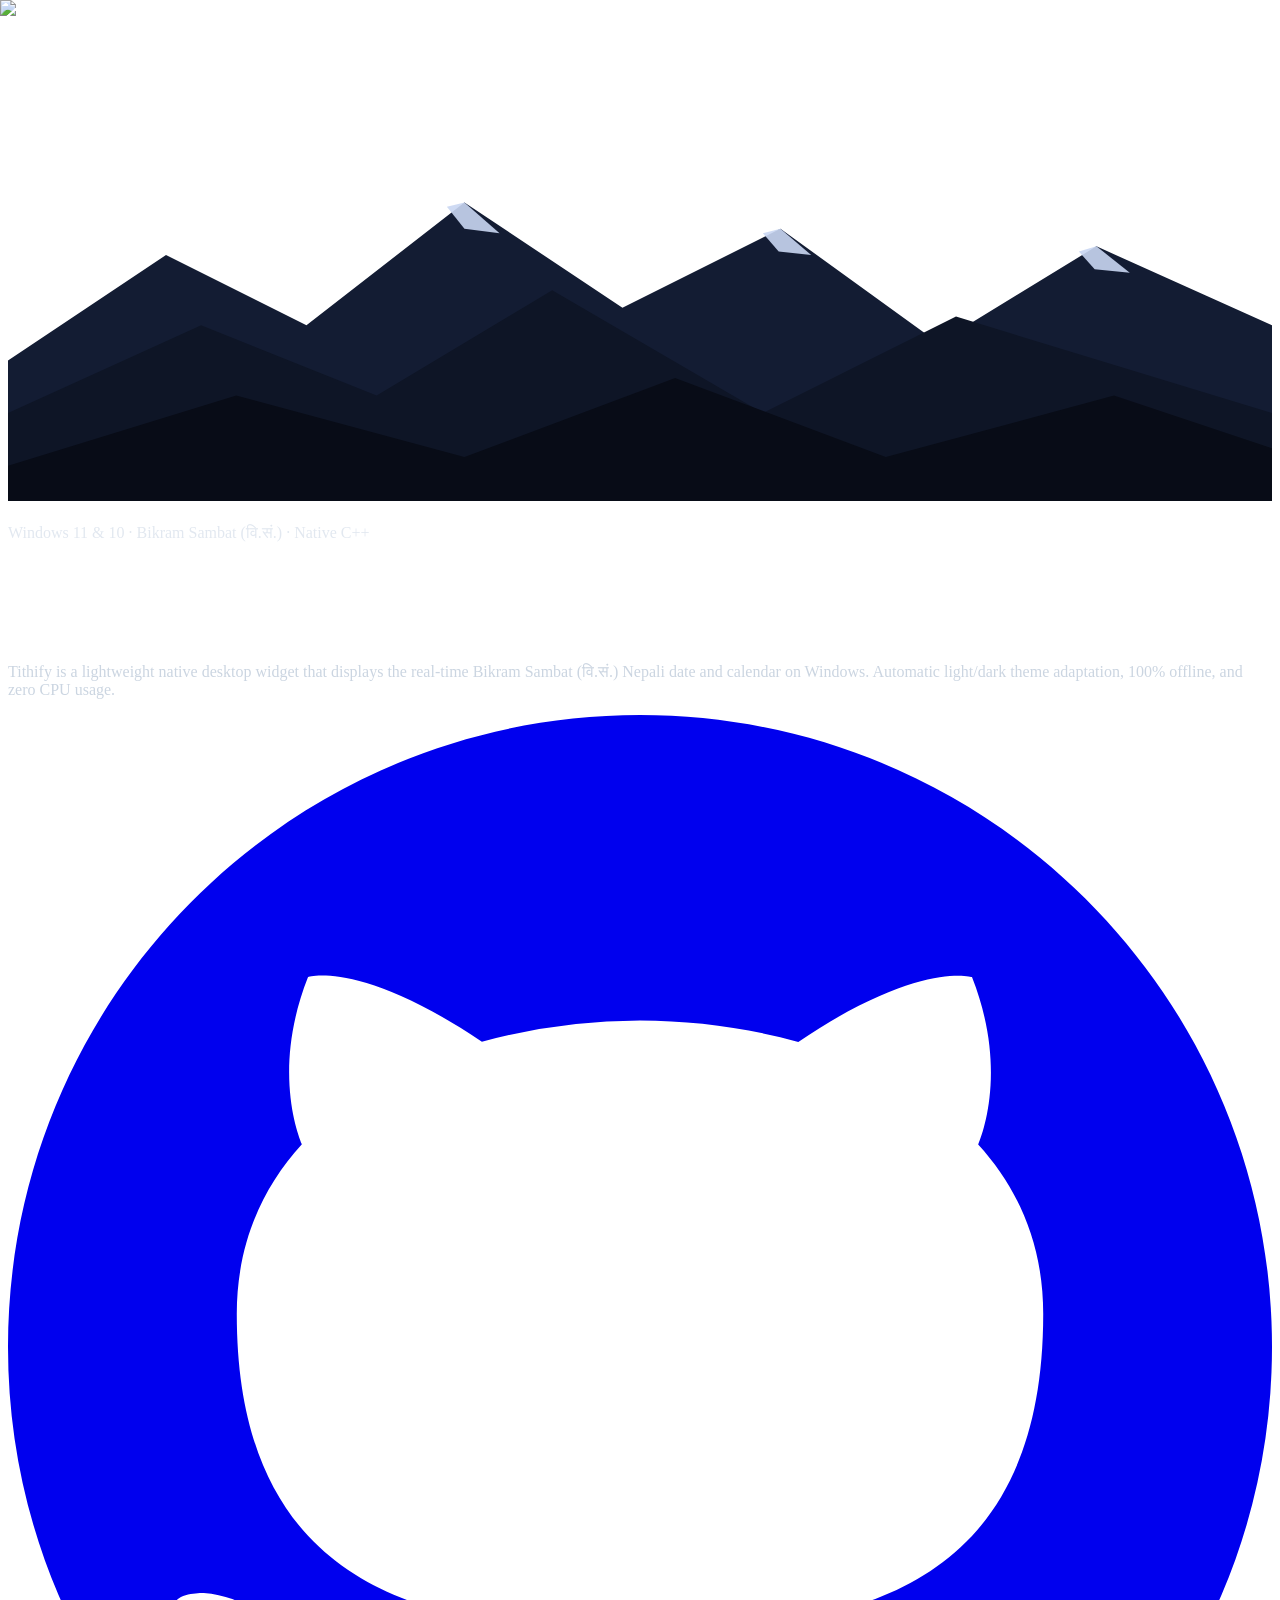
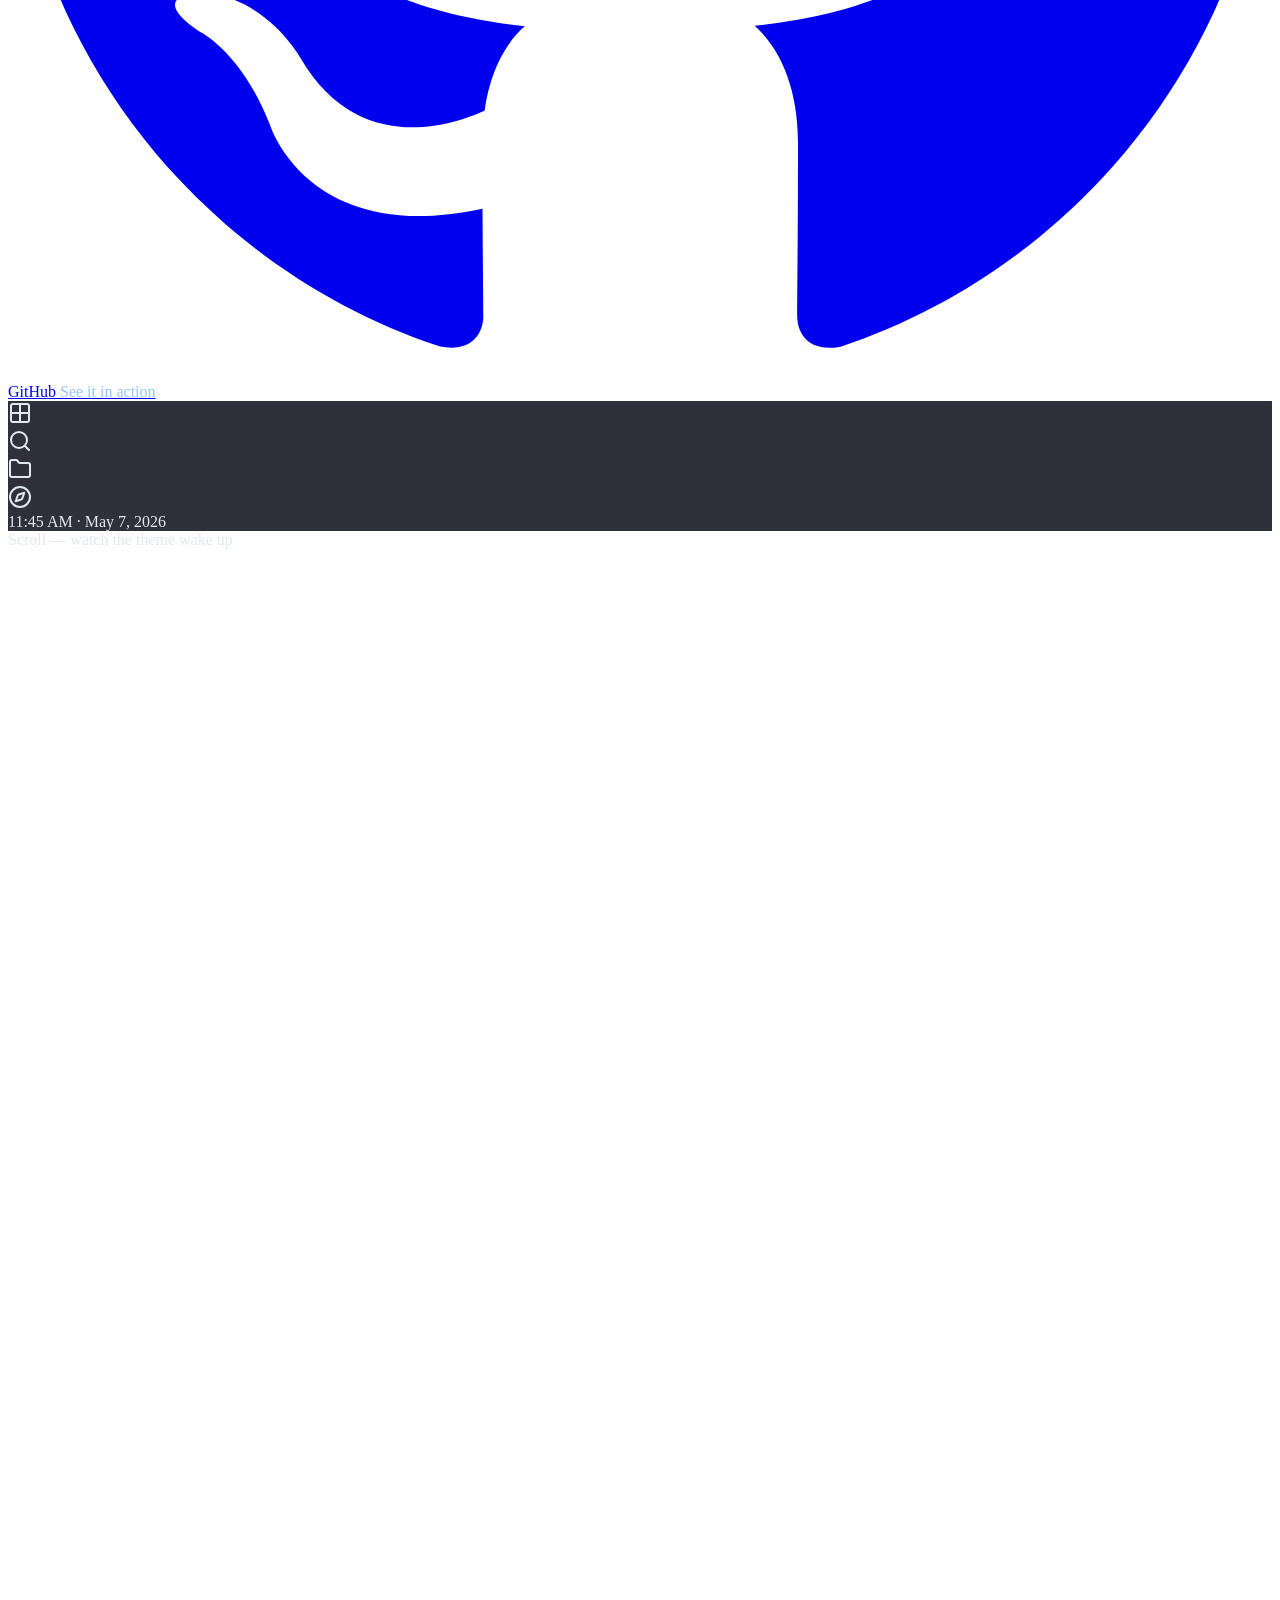
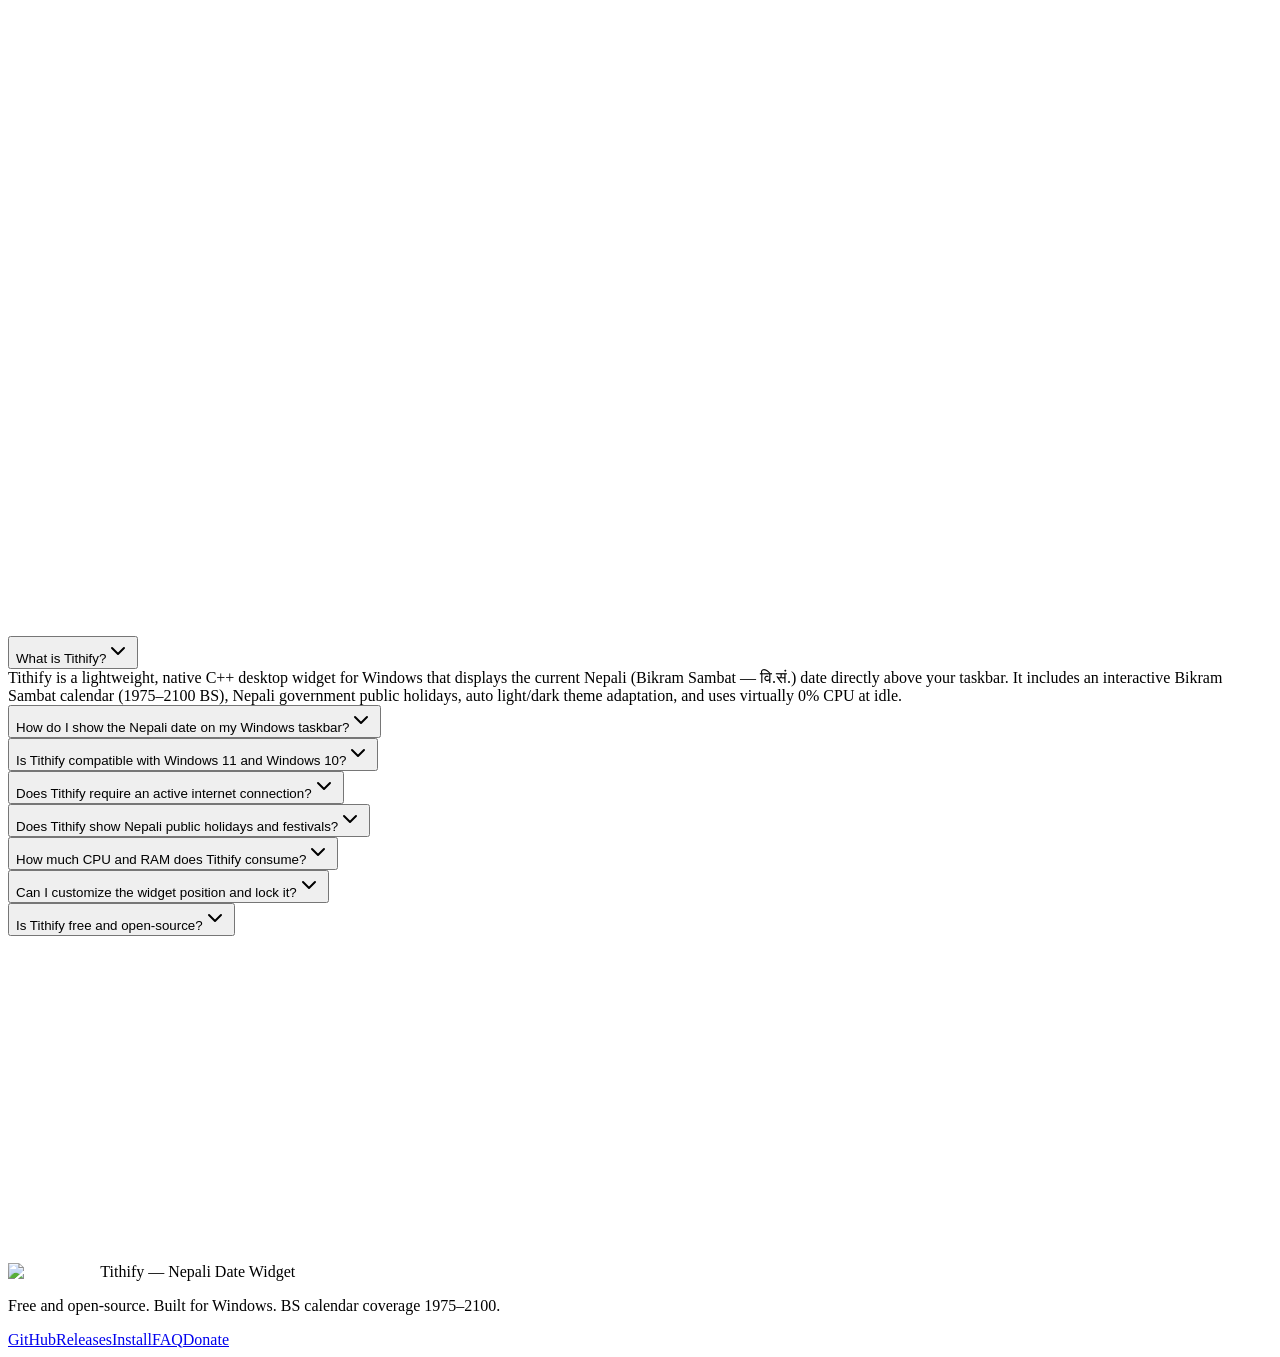
==== tithify-site/out/index.html @ 133d7988 "Updatating website" ====
<!DOCTYPE html><html lang="en" class="__variable_1a977f __variable_37ef13 __variable_3fbcfd"><head><meta charSet="utf-8"/><meta name="viewport" content="width=device-width, initial-scale=1"/><link rel="preload" as="image" href="/logo-mark.png" fetchPriority="high"/><link rel="preload" as="image" href="/widiget_transparent_shot.png" fetchPriority="high"/><link rel="preload" as="image" href="/half%20cutout%20laptop.png" fetchPriority="high"/><link rel="stylesheet" href="/_next/static/css/c7add53137a25c98.css" data-precedence="next"/><link rel="preload" as="script" fetchPriority="low" href="/_next/static/chunks/webpack-e825d395f6b84f39.js"/><script src="/_next/static/chunks/fd9d1056-b11b2651f33aae7f.js" async=""></script><script src="/_next/static/chunks/117-b775efb65cafeb9a.js" async=""></script><script src="/_next/static/chunks/main-app-8ff5cea7860e88d9.js" async=""></script><script src="/_next/static/chunks/717-fe953cce5f8ac66b.js" async=""></script><script src="/_next/static/chunks/app/page-0b151893c38cb5ae.js" async=""></script><script src="/_next/static/chunks/app/layout-9799c3212513b382.js" async=""></script><link rel="preload" href="https://www.googletagmanager.com/gtag/js?id=G-2MZEHM7RY6" as="script"/><link rel="canonical" href="https://tithify.guptaaayush.com.np"/><link rel="icon" type="image/png" sizes="48x48" href="/favicon-48x48.png"/><link rel="icon" type="image/png" sizes="96x96" href="/favicon-96x96.png"/><link rel="icon" type="image/png" sizes="192x192" href="/favicon-192x192.png"/><link rel="shortcut icon" href="/favicon.ico"/><link rel="apple-touch-icon" sizes="180x180" href="/apple-touch-icon.png"/><meta name="google-site-verification" content="zuO06IaEvAbu52FGoqk_2WNOnbSK6NjgOLMxTSZRzFw"/><meta name="theme-color" content="#0b1120"/><title>Tithify — Nepali Date Windows Taskbar Widget | Bikram Sambat Calendar</title><meta name="description" content="Download Tithify, the free, lightweight native Windows taskbar widget for Nepali Date (Bikram Sambat). Live BS calendar (1975–2100), public holidays, light/dark auto-theme, and 0% CPU idle usage."/><meta name="application-name" content="Tithify"/><link rel="author" href="https://github.com/aayushlbef"/><meta name="author" content="Aayush"/><link rel="manifest" href="/manifest.webmanifest" crossorigin="use-credentials"/><meta name="keywords" content="Tithify,Tithify official,Tithify download,Tithify Windows,Tithify app,Tithify widget,Tithify Nepali Date,Tithify calendar,Tithify setup,Tithify github,Nepali date widget,Nepali date Windows taskbar,Bikram Sambat Windows widget,Nepali calendar for PC,Nepali calendar Windows 11,Nepali calendar Windows 10,BS date taskbar widget,Nepali Patro desktop app,Nepali calendar taskbar,Bikram Sambat desktop widget,Nepali date today Windows,Nepali holidays calendar Windows,Hamro Patro Windows alternative,Nepali date converter Windows,Nepali date widget github,वि.सं. पात्रो विन्डोज,नेपाली मिति विजेट"/><meta name="creator" content="Aayush"/><meta name="publisher" content="Tithify"/><meta name="robots" content="index, follow"/><meta name="googlebot" content="index, follow, max-video-preview:-1, max-image-preview:large, max-snippet:-1"/><meta name="category" content="UtilitiesApplication"/><meta name="google-site-verification" content="zuO06IaEvAbu52FGoqk_2WNOnbSK6NjgOLMxTSZRzFw"/><meta name="geo.region" content="NP"/><meta name="geo.placename" content="Nepal"/><meta name="rating" content="General"/><meta name="classification" content="Desktop Utility, Nepali Calendar, Windows Taskbar Widget"/><link rel="canonical" href="https://tithify.guptaaayush.com.np"/><link rel="alternate" hrefLang="en-US" href="https://tithify.guptaaayush.com.np"/><link rel="alternate" hrefLang="ne-NP" href="https://tithify.guptaaayush.com.np"/><meta name="google-site-verification" content="zuO06IaEvAbu52FGoqk_2WNOnbSK6NjgOLMxTSZRzFw"/><meta property="og:title" content="Tithify — Official Site | Nepali Date Windows Taskbar Widget"/><meta property="og:description" content="Native Windows taskbar widget displaying real-time Bikram Sambat Nepali date. Features auto light/dark theme, offline BS calendar 1975–2100, zero CPU usage, and Nepali holidays."/><meta property="og:url" content="https://tithify.guptaaayush.com.np"/><meta property="og:site_name" content="Tithify"/><meta property="og:locale" content="en_US"/><meta property="og:image" content="https://tithify.guptaaayush.com.np/desktop-widget-showcase.png"/><meta property="og:image:width" content="1200"/><meta property="og:image:height" content="630"/><meta property="og:image:alt" content="Tithify Nepali Date desktop widget showcase on Windows taskbar"/><meta property="og:image" content="https://tithify.guptaaayush.com.np/widiget_transparent_shot.png"/><meta property="og:image:width" content="700"/><meta property="og:image:height" content="467"/><meta property="og:image:alt" content="Tithify transparent widget preview"/><meta property="og:locale:alternate" content="ne_NP"/><meta property="og:type" content="website"/><meta name="twitter:card" content="summary_large_image"/><meta name="twitter:creator" content="@aayushlbef"/><meta name="twitter:title" content="Tithify — Nepali Date Windows Taskbar Widget | Bikram Sambat Calendar"/><meta name="twitter:description" content="A lightweight, native Windows widget that shows the Bikram Sambat date above your taskbar. Auto light/dark theme, offline calendar, zero CPU."/><meta name="twitter:image" content="https://tithify.guptaaayush.com.np/desktop-widget-showcase.png"/><link rel="shortcut icon" href="/favicon.ico"/><link rel="icon" href="/favicon-48x48.png" sizes="48x48" type="image/png"/><link rel="icon" href="/favicon-96x96.png" sizes="96x96" type="image/png"/><link rel="icon" href="/favicon-192x192.png" sizes="192x192" type="image/png"/><link rel="icon" href="/favicon.ico" sizes="48x48 32x32 16x16"/><link rel="apple-touch-icon" href="/apple-touch-icon.png" sizes="180x180" type="image/png"/><script type="application/ld+json">[{"@context":"https://schema.org","@type":"SoftwareApplication","name":"Tithify","alternateName":["Tithify Nepali Date Widget","Nepali Date Windows Taskbar Widget","Bikram Sambat Windows Widget","नेपाली मिति विन्डोज विजेट","वि.सं. क्यालेन्डर"],"applicationCategory":"UtilitiesApplication","applicationSubCategory":"Desktop Enhancement","operatingSystem":"Windows 10, Windows 11 (64-bit)","softwareVersion":"3.6.2","fileSize":"6.5MB","downloadUrl":"https://github.com/aayushlbef/Tithify/releases/latest","releaseNotes":"https://github.com/aayushlbef/Tithify/releases","description":"A lightweight, native Windows widget that displays the current Nepali (Bikram Sambat) date above your taskbar. Theme auto-adapt, offline BS calendar 1975–2100, zero CPU idle cost.","offers":{"@type":"Offer","price":"0","priceCurrency":"USD","availability":"https://schema.org/InStock"},"url":"https://tithify.guptaaayush.com.np","screenshot":["https://tithify.guptaaayush.com.np/desktop-widget-showcase.png","https://tithify.guptaaayush.com.np/calendar-window.png","https://tithify.guptaaayush.com.np/widiget_transparent_shot.png"],"featureList":["Live Bikram Sambat (वि.सं.) Nepali Date display directly above Windows taskbar","Windows Light and Dark theme auto-adaptation with zero flicker","Complete Bikram Sambat calendar from BS 1975 to 2100","Nepali government public holidays and cultural festivals indicator","Ultra-efficient resource usage: 0.00% CPU usage at idle and <8MB RAM","100% offline date calculation with zero internet or tracking dependencies","Native C++ Win32 API and GDI+ rendering with crisp DPI scaling"],"aggregateRating":{"@type":"AggregateRating","ratingValue":"4.9","ratingCount":"128","bestRating":"5","worstRating":"1"},"author":{"@type":"Person","name":"Aayush","url":"https://github.com/aayushlbef"}},{"@context":"https://schema.org","@type":"WebSite","name":"Tithify","alternateName":["Tithify","Tithify Official","Tithify App","Tithify Widget","tithify.guptaaayush.com.np"],"url":"https://tithify.guptaaayush.com.np","inLanguage":["en-US","ne-NP"],"description":"Official website for Tithify — Nepali Date Windows Taskbar Widget & Bikram Sambat Calendar.","publisher":{"@type":"Person","name":"Aayush","url":"https://github.com/aayushlbef"}},{"@context":"https://schema.org","@type":"FAQPage","mainEntity":[{"@type":"Question","name":"What is Tithify?","acceptedAnswer":{"@type":"Answer","text":"Tithify is a lightweight, native C++ desktop widget for Windows that displays the current Nepali (Bikram Sambat — वि.सं.) date directly above your taskbar. It includes an interactive Bikram Sambat calendar (1975–2100 BS), Nepali government public holidays, auto light/dark theme adaptation, and uses virtually 0% CPU at idle."}},{"@type":"Question","name":"How do I show the Nepali date on my Windows taskbar?","acceptedAnswer":{"@type":"Answer","text":"Simply install Tithify using the one-line PowerShell command (`irm https://raw.githubusercontent.com/aayushlbef/Tithify/main/install.ps1 | iex`) or download the standard Windows installer. Once launched, Tithify floats unobtrusively above your taskbar, showing the live Bikram Sambat (वि.सं.) date."}},{"@type":"Question","name":"Is Tithify compatible with Windows 11 and Windows 10?","acceptedAnswer":{"@type":"Answer","text":"Yes! Tithify is fully tested and optimized for both Windows 11 and Windows 10 (64-bit). It includes native DPI awareness for crystal-clear text rendering across 1080p, 1440p, and 4K high-resolution monitors."}},{"@type":"Question","name":"Does Tithify require an active internet connection?","acceptedAnswer":{"@type":"Answer","text":"No. The entire Bikram Sambat date conversion engine (covering years 1975 to 2100 BS) is embedded natively in the C++ binary. It works 100% offline with zero network requests or background tracking."}},{"@type":"Question","name":"Does Tithify show Nepali public holidays and festivals?","acceptedAnswer":{"@type":"Answer","text":"Yes. Clicking the widget opens an interactive Bikram Sambat calendar that highlights Saturdays, government public holidays, and cultural festivals like Dashain, Tihar, Chhath, and Lhosar with dual English and Devanagari details."}},{"@type":"Question","name":"How much CPU and RAM does Tithify consume?","acceptedAnswer":{"@type":"Answer","text":"Virtually zero. Unlike heavy web-based apps or Electron widgets, Tithify is written in pure native C++ with the Win32 API and GDI+. It consumes 0.00% CPU at idle and takes less than 8MB of RAM."}},{"@type":"Question","name":"Can I customize the widget position and lock it?","acceptedAnswer":{"@type":"Answer","text":"Yes. Right-click the widget, select 'Unlock Position', and drag it anywhere above your taskbar or screen edge. Right-click again and choose 'Lock Position' to make it transparent, click-through, and locked in place."}},{"@type":"Question","name":"Is Tithify free and open-source?","acceptedAnswer":{"@type":"Answer","text":"Yes. Tithify is 100% free and open-source under the permissive MIT License. You can review the code, suggest features, or contribute on GitHub."}}]},{"@context":"https://schema.org","@type":"BreadcrumbList","itemListElement":[{"@type":"ListItem","position":1,"name":"Home","item":"https://tithify.guptaaayush.com.np"}]}]</script><script src="/_next/static/chunks/polyfills-42372ed130431b0a.js" noModule=""></script></head><body><main id="top"><header class="fixed top-0 left-0 right-0 z-50 px-6 md:px-10 py-3.5" style="opacity:0;transform:translateY(-60px)"><div class="max-w-7xl mx-auto flex"><div class="w-full flex items-center justify-between rounded-2xl border px-4 py-2 backdrop-blur-xl" style="background-color:rgba(11, 17, 32, 0.65);border-color:rgba(255, 255, 255, 0.12);box-shadow:0 4px 20px -5px rgba(0, 0, 0, 0.3);max-width:62rem"><a href="#top" class="flex items-center gap-2 focus-ring"><img alt="Tithify logo" fetchPriority="high" width="32" height="32" decoding="async" data-nimg="1" class="w-8 h-8" style="color:transparent" src="/logo-mark.png"/><span class="font-display font-bold text-sm tracking-wide" style="color:rgb(255, 255, 255)">Tith<span class="text-crimson font-extrabold">ify</span></span></a><nav class="hidden md:flex items-center gap-7 text-sm font-medium"><a href="#features" class="hover:!text-crimson transition-colors focus-ring" style="color:rgb(203, 213, 225)">Features</a><a href="#preview" class="hover:!text-crimson transition-colors focus-ring" style="color:rgb(203, 213, 225)">Preview</a><a href="#efficiency" class="hover:!text-crimson transition-colors focus-ring" style="color:rgb(203, 213, 225)">Performance</a><a href="#faq" class="hover:!text-crimson transition-colors focus-ring" style="color:rgb(203, 213, 225)">FAQ</a><a href="#donate" class="hover:!text-crimson transition-colors focus-ring" style="color:rgb(203, 213, 225)">Donate</a></nav><a href="#install" class="focus-ring rounded-lg bg-crimson hover:bg-crimson-dark transition-all px-4 py-2 text-sm font-semibold text-white shadow-sm shadow-crimson/30 hover:scale-[1.02] active:scale-[0.98]">Download</a></div></div></header><section class="relative h-[190vh]"><div class="sticky top-0 h-screen w-full overflow-hidden"><div class="absolute inset-0" style="background:linear-gradient(180deg, rgba(6, 9, 18, 1) 0%, rgba(11, 17, 32, 1) 100%)"></div><div class="absolute inset-0" style="opacity:1"><span class="absolute rounded-full bg-white animate-twinkle" style="top:0%;left:0%;width:1px;height:1px;animation-delay:0s"></span><span class="absolute rounded-full bg-white animate-twinkle" style="top:49.16078945611389%;left:25.189040094801385%;width:2.066585906813998px;height:2.066585906813998px;animation-delay:0.6467296624750816s"></span><span class="absolute rounded-full bg-white animate-twinkle" style="top:1.9491889997470935%;left:58.807783626161836%;width:2.786902940404616px;height:2.786902940404616px;animation-delay:2.1372768747187365s"></span><span class="absolute rounded-full bg-white animate-twinkle" style="top:47.40522320837954%;left:73.56472628325719%;width:1.9143386088780971px;height:1.9143386088780971px;animation-delay:1.8852038438817544s"></span><span class="absolute rounded-full bg-white animate-twinkle" style="top:30.08230479012127%;left:28.741215017362265%;width:1.0800255237372767px;height:1.0800255237372767px;animation-delay:1.5251934901334607s"></span><span class="absolute rounded-full bg-white animate-twinkle" style="top:14.484173401451699%;left:26.09374802432285%;width:1.6714665921917913px;height:1.6714665921917913px;animation-delay:1.18045200378765s"></span><span class="absolute rounded-full bg-white animate-twinkle" style="top:44.55165889948148%;left:56.23832024648436%;width:1.7482306951369537px;height:1.7482306951369537px;animation-delay:2.5681693678125157s"></span><span class="absolute rounded-full bg-white animate-twinkle" style="top:30.246985440346634%;left:47.656307632132666%;width:1.5534615700780705px;height:1.5534615700780705px;animation-delay:0.046812211891847255s"></span><span class="absolute rounded-full bg-white animate-twinkle" style="top:14.567905268186223%;left:31.53231746482561%;width:2.183251912974697px;height:2.183251912974697px;animation-delay:1.6409095410112968s"></span><span class="absolute rounded-full bg-white animate-twinkle" style="top:46.7186636644783%;left:48.53443846686787%;width:2.815893460676307px;height:2.815893460676307px;animation-delay:0.7300230095888764s"></span><span class="absolute rounded-full bg-white animate-twinkle" style="top:14.880209527591433%;left:36.71272959094267%;width:1.8550634236489714px;height:1.8550634236489714px;animation-delay:0.890209958266496s"></span><span class="absolute rounded-full bg-white animate-twinkle" style="top:51.58968075336816%;left:25.90100505240116%;width:1.3092816923526698px;height:1.3092816923526698px;animation-delay:0.3360488540292863s"></span><span class="absolute rounded-full bg-white animate-twinkle" style="top:14.455571274529575%;left:10.458985846526048%;width:2.2823661000220454px;height:2.2823661000220454px;animation-delay:2.6458481252993806s"></span><span class="absolute rounded-full bg-white animate-twinkle" style="top:7.812069476985926%;left:89.83444064697323%;width:2.4819660281827964px;height:2.4819660281827964px;animation-delay:2.3450606358474033s"></span><span class="absolute rounded-full bg-white animate-twinkle" style="top:25.61658038532414%;left:24.220283338217996%;width:1.3079945991376007px;height:1.3079945991376007px;animation-delay:1.8763231344573796s"></span><span class="absolute rounded-full bg-white animate-twinkle" style="top:1.370356799297383%;left:59.70769636787736%;width:2.166815038632194px;height:2.166815038632194px;animation-delay:2.316049851036041s"></span><span class="absolute rounded-full bg-white animate-twinkle" style="top:6.506237260655325%;left:22.23173965139722%;width:2.1536037066466633px;height:2.1536037066466633px;animation-delay:2.280270501265477s"></span><span class="absolute rounded-full bg-white animate-twinkle" style="top:17.737220316289495%;left:95.39309861102083%;width:2.7303806693635124px;height:2.7303806693635124px;animation-delay:0.7685962468904108s"></span><span class="absolute rounded-full bg-white animate-twinkle" style="top:27.698936134220276%;left:77.3954733714163%;width:2.1689639454325516px;height:2.1689639454325516px;animation-delay:1.910479072430462s"></span><span class="absolute rounded-full bg-white animate-twinkle" style="top:44.72949030163363%;left:28.40047727459023%;width:2.439238313929309px;height:2.439238313929309px;animation-delay:1.445001171916374s"></span><span class="absolute rounded-full bg-white animate-twinkle" style="top:0.3628312498631203%;left:31.187988802912514%;width:2.979008712016366px;height:2.979008712016366px;animation-delay:0.7736535283920603s"></span><span class="absolute rounded-full bg-white animate-twinkle" style="top:7.426663566693605%;left:76.57259229667943%;width:1.004906246504106px;height:1.004906246504106px;animation-delay:1.9019075902269833s"></span><span class="absolute rounded-full bg-white animate-twinkle" style="top:7.586433868060567%;left:92.1162192871634%;width:1.2913108264110633px;height:1.2913108264110633px;animation-delay:2.170507996328638s"></span><span class="absolute rounded-full bg-white animate-twinkle" style="top:22.747780316408353%;left:8.409146148642321%;width:1.1068593615491409px;height:1.1068593615491409px;animation-delay:1.1020791807568457s"></span><span class="absolute rounded-full bg-white animate-twinkle" style="top:22.089696755974728%;left:50.50772521990439%;width:2.4689263516049778px;height:2.4689263516049778px;animation-delay:1.7121844416669774s"></span><span class="absolute rounded-full bg-white animate-twinkle" style="top:8.398825182703149%;left:97.71583316014585%;width:1.4572797386645107px;height:1.4572797386645107px;animation-delay:2.9777050607517594s"></span><span class="absolute rounded-full bg-white animate-twinkle" style="top:50.786495785323496%;left:84.83536925268709%;width:2.7849530914518255px;height:2.7849530914518255px;animation-delay:0.26463987633178476s"></span><span class="absolute rounded-full bg-white animate-twinkle" style="top:45.477234766294714%;left:40.927936488697014%;width:2.4072693421821896px;height:2.4072693421821896px;animation-delay:0.016497692731718416s"></span><span class="absolute rounded-full bg-white animate-twinkle" style="top:1.3737362353003846%;left:28.4913644016342%;width:1.163522403996467px;height:1.163522403996467px;animation-delay:0.7636279476237178s"></span><span class="absolute rounded-full bg-white animate-twinkle" style="top:1.112522555047235%;left:32.6290024762784%;width:2.3217436290487967px;height:2.3217436290487967px;animation-delay:2.3161916025437677s"></span><span class="absolute rounded-full bg-white animate-twinkle" style="top:48.050195411801724%;left:89.55348722661256%;width:2.7704990694073786px;height:2.7704990694073786px;animation-delay:2.8711363199965945s"></span><span class="absolute rounded-full bg-white animate-twinkle" style="top:19.607590639134287%;left:79.36429326717871%;width:2.4119274158329063px;height:2.4119274158329063px;animation-delay:1.0632078466269377s"></span><span class="absolute rounded-full bg-white animate-twinkle" style="top:38.31586730327217%;left:80.02104890329065%;width:1.4704628699132627px;height:1.4704628699132627px;animation-delay:1.4771474452190887s"></span><span class="absolute rounded-full bg-white animate-twinkle" style="top:45.41302217982775%;left:58.989716240557755%;width:2.4715273904548667px;height:2.4715273904548667px;animation-delay:0.11001718904117297s"></span><span class="absolute rounded-full bg-white animate-twinkle" style="top:19.690119236347527%;left:20.47831355157541%;width:1.648380620050375px;height:1.648380620050375px;animation-delay:0.9808157487677818s"></span><span class="absolute rounded-full bg-white animate-twinkle" style="top:38.616053549285425%;left:43.73926283842593%;width:2.577866688297945px;height:2.577866688297945px;animation-delay:0.512538053219032s"></span><span class="absolute rounded-full bg-white animate-twinkle" style="top:44.35692248913256%;left:59.542069802955666%;width:1.2485607850976521px;height:1.2485607850976521px;animation-delay:1.3555919219152202s"></span><span class="absolute rounded-full bg-white animate-twinkle" style="top:35.44716096356353%;left:21.427639842841018%;width:1.0799423184816987px;height:1.0799423184816987px;animation-delay:0.3425077474396687s"></span><span class="absolute rounded-full bg-white animate-twinkle" style="top:52.27916988233119%;left:74.360960996637%;width:2.2004633002761693px;height:2.2004633002761693px;animation-delay:1.9152896366285859s"></span><span class="absolute rounded-full bg-white animate-twinkle" style="top:14.866388147397629%;left:17.402378482893255%;width:1.5027192888919672px;height:1.5027192888919672px;animation-delay:1.5456171654222999s"></span><span class="absolute rounded-full bg-white animate-twinkle" style="top:41.14944093221311%;left:12.057534066207154%;width:2.5057272241951978px;height:2.5057272241951978px;animation-delay:0.42426547962531913s"></span><span class="absolute rounded-full bg-white animate-twinkle" style="top:26.097772105222248%;left:98.94055869694114%;width:1.6195812894657138px;height:1.6195812894657138px;animation-delay:0.9357454395594687s"></span><span class="absolute rounded-full bg-white animate-twinkle" style="top:32.12722830822713%;left:13.50383650906224%;width:2.157010321467169px;height:2.157010321467169px;animation-delay:0.29269875720456184s"></span><span class="absolute rounded-full bg-white animate-twinkle" style="top:15.185975716458415%;left:0.9784486091120925%;width:2.185197929316928px;height:2.185197929316928px;animation-delay:0.5225678959914148s"></span><span class="absolute rounded-full bg-white animate-twinkle" style="top:41.46560935671005%;left:63.79513870915616%;width:1.8399943775693828px;height:1.8399943775693828px;animation-delay:2.905314387485987s"></span><span class="absolute rounded-full bg-white animate-twinkle" style="top:21.162531718584887%;left:2.381369891190843%;width:1.2521117479072927px;height:1.2521117479072927px;animation-delay:0.1372035731806136s"></span><span class="absolute rounded-full bg-white animate-twinkle" style="top:47.28412908294558%;left:78.82854297404265%;width:2.0911261699893657px;height:2.0911261699893657px;animation-delay:2.2536485126402113s"></span><span class="absolute rounded-full bg-white animate-twinkle" style="top:16.90366150337468%;left:65.89421136504825%;width:2.9111869715598004px;height:2.9111869715598004px;animation-delay:2.1795251060666487s"></span><span class="absolute rounded-full bg-white animate-twinkle" style="top:11.142883762022393%;left:68.98312315770454%;width:1.1265984737619874px;height:1.1265984737619874px;animation-delay:1.5672160207141133s"></span><span class="absolute rounded-full bg-white animate-twinkle" style="top:49.01333479051573%;left:87.0912057890564%;width:2.1463389108794217px;height:2.1463389108794217px;animation-delay:1.0804020185005356s"></span><span class="absolute rounded-full bg-white animate-twinkle" style="top:14.849490238952967%;left:46.63740221003536%;width:2.1814169736298936px;height:2.1814169736298936px;animation-delay:1.9718104224093622s"></span><span class="absolute rounded-full bg-white animate-twinkle" style="top:33.85150985024211%;left:93.35045686342482%;width:1.716827261776416px;height:1.716827261776416px;animation-delay:0.17884062061966688s"></span><span class="absolute rounded-full bg-white animate-twinkle" style="top:13.127420661259919%;left:98.06724638319793%;width:1.5018325261189602px;height:1.5018325261189602px;animation-delay:2.346485632266422s"></span><span class="absolute rounded-full bg-white animate-twinkle" style="top:47.463278791742596%;left:99.96135903811592%;width:2.21646893209072px;height:2.21646893209072px;animation-delay:0.8060871704456076s"></span><span class="absolute rounded-full bg-white animate-twinkle" style="top:40.332439471144426%;left:20.24864814511602%;width:2.0704424226714764px;height:2.0704424226714764px;animation-delay:2.6721171920089546s"></span><span class="absolute rounded-full bg-white animate-twinkle" style="top:12.269446526142929%;left:49.37590116314823%;width:2.5962882472122146px;height:2.5962882472122146px;animation-delay:1.281477687847655s"></span><span class="absolute rounded-full bg-white animate-twinkle" style="top:24.186026924535327%;left:94.87015480572154%;width:2.1064753196333186px;height:2.1064753196333186px;animation-delay:2.5767201180933625s"></span><span class="absolute rounded-full bg-white animate-twinkle" style="top:5.065842746962517%;left:21.53409378752258%;width:2.340336897290399px;height:2.340336897290399px;animation-delay:2.371394136579511s"></span><span class="absolute rounded-full bg-white animate-twinkle" style="top:22.920592437676532%;left:9.425402907436364%;width:2.94559458727781px;height:2.94559458727781px;animation-delay:1.5221226350240613s"></span><span class="absolute rounded-full bg-white animate-twinkle" style="top:32.438752180510164%;left:71.89103492892173%;width:1.3099763616864948px;height:1.3099763616864948px;animation-delay:2.3051911119866872s"></span></div><div class="absolute right-[12%] md:right-[18%]" style="top:40px"><div class="absolute w-16 h-16 md:w-24 md:h-24 rounded-full bg-[#f4f1ea] shadow-[0_0_70px_18px_rgba(244,241,234,0.35)]" style="opacity:1"><div class="absolute top-2 left-3 w-4 h-4 rounded-full bg-black/10"></div><div class="absolute bottom-3 right-4 w-3 h-3 rounded-full bg-black/10"></div></div><div class="absolute w-16 h-16 md:w-24 md:h-24 rounded-full bg-gradient-to-br from-amber-200 to-orange-300 shadow-[0_0_90px_28px_rgba(251,191,36,0.45)]" style="opacity:0"></div></div><svg viewBox="0 0 1440 500" preserveAspectRatio="none" class="absolute bottom-[9vh] left-0 w-full h-[46vh] md:h-[52vh]"><path d="M0 340 L180 220 L340 300 L520 160 L700 280 L880 190 L1060 320 L1240 210 L1440 300 L1440 500 L0 500 Z" fill="rgba(19, 28, 51, 1)"></path><path d="M0 400 L220 300 L420 380 L620 260 L860 400 L1080 290 L1440 400 L1440 500 L0 500 Z" fill="rgba(14, 21, 38, 1)"></path><path d="M0 460 L260 380 L520 450 L760 360 L1000 450 L1260 380 L1440 440 L1440 500 L0 500 Z" fill="rgba(8, 12, 23, 1)"></path><path d="M500 165 L520 160 L560 195 L520 190 Z" opacity="0.9" fill="rgba(201, 214, 242, 1)"></path><path d="M860 195 L880 190 L915 220 L878 216 Z" opacity="0.9" fill="rgba(201, 214, 242, 1)"></path><path d="M1220 216 L1240 210 L1278 240 L1238 236 Z" opacity="0.9" fill="rgba(201, 214, 242, 1)"></path></svg><div class="absolute inset-0 pointer-events-none" style="opacity:0"><span class="absolute top-[18%] left-[8%] text-2xl animate-drift">🍃</span><span class="absolute top-[30%] left-[85%] text-xl animate-drift" style="animation-delay:1.5s">🍃</span></div><div class="relative z-10 h-full max-w-7xl mx-auto px-6 md:px-10 flex flex-col justify-center pb-[22vh] pt-12"><div class="hidden [@media(min-height:700px)]:inline-flex w-fit items-center gap-2 rounded-full border px-4 py-1.5 text-sm font-medium mb-8" style="background-color:rgba(255, 255, 255, 0.06);border-color:rgba(255, 255, 255, 0.12);color:rgba(226, 232, 240, 1)"><span class="w-2 h-2 rounded-full" style="background-color:rgba(220, 38, 38, 1)"></span>Windows 11 &amp; 10 · Bikram Sambat (वि.सं.) · Native C++</div><div class="max-w-2xl"><h1 class="font-display text-5xl sm:text-6xl md:text-7xl font-extrabold leading-[1.02] tracking-tight" style="color:rgba(255, 255, 255, 1)">Tithify —<!-- --> <br class="hidden sm:inline"/><span class="bg-gradient-to-r from-crimson via-rose-500 to-sapphire bg-clip-text text-transparent">Nepali Date Widget</span><br/><span class="text-3xl sm:text-4xl md:text-5xl font-bold opacity-90 block mt-2 text-slate-400">Above Your Taskbar</span></h1><p class="mt-6 text-lg md:text-xl leading-relaxed max-w-lg" style="color:rgba(203, 213, 225, 1)">Tithify is a lightweight native desktop widget that displays the real-time Bikram Sambat (वि.सं.) Nepali date and calendar on Windows. Automatic light/dark theme adaptation, 100% offline, and zero CPU usage.</p><div class="mt-9 flex flex-wrap items-center gap-6"><a href="https://github.com/aayushlbef/Tithify" target="_blank" rel="noopener noreferrer" class="focus-ring group inline-flex items-center gap-2 rounded-xl bg-[#24292e] hover:bg-[#2d333b] border border-crimson hover:border-crimson-dark px-6 py-3.5 font-display font-semibold text-white shadow-[0_0_24px_rgba(36,41,46,0.6)] transition-all hover:scale-[1.03] active:scale-[0.98]"><svg class="w-5 h-5" viewBox="0 0 24 24" fill="currentColor" aria-hidden="true"><path d="M12 0C5.37 0 0 5.373 0 12c0 5.303 3.438 9.8 8.205 11.385.6.113.82-.258.82-.577 0-.285-.01-1.04-.015-2.04-3.338.724-4.042-1.61-4.042-1.61-.546-1.387-1.333-1.756-1.333-1.756-1.089-.745.083-.729.083-.729 1.205.084 1.839 1.237 1.839 1.237 1.07 1.834 2.807 1.304 3.492.997.107-.775.418-1.305.762-1.604-2.665-.305-5.467-1.334-5.467-5.931 0-1.311.469-2.381 1.236-3.221-.124-.303-.535-1.524.117-3.176 0 0 1.008-.322 3.301 1.23A11.509 11.509 0 0 1 12 5.803c1.02.005 2.047.138 3.006.404 2.291-1.552 3.297-1.23 3.297-1.23.653 1.653.242 2.874.118 3.176.77.84 1.235 1.911 1.235 3.221 0 4.609-2.807 5.624-5.479 5.921.43.372.823 1.102.823 2.222 0 1.606-.015 2.898-.015 3.293 0 .322.216.694.825.576C20.565 21.796 24 17.3 24 12c0-6.627-5.373-12-12-12z"></path></svg>GitHub</a><a href="#preview" class="focus-ring inline-flex items-center gap-2 font-medium underline-offset-4 hover:underline"><span class="inline-flex items-center gap-2" style="color:rgba(147, 197, 253, 1)"><span class="inline-flex items-center justify-center w-6 h-6 rounded-full border border-current"><span class="w-0 h-0 border-y-[5px] border-y-transparent border-l-[7px] border-l-current ml-0.5"></span></span> See it in action</span></a></div></div></div><div class="absolute bottom-0 left-0 right-0 grid h-[9vh] grid-cols-[minmax(0,1fr)_auto_minmax(0,1fr)] items-center border-t px-6 backdrop-blur-xl md:px-10" style="background-color:rgba(10, 14, 26, 0.85);border-color:rgba(255, 255, 255, 0.08)"><div class="flex min-w-0 items-center"><div class="relative h-[4vh] w-full max-w-[11rem] overflow-hidden"><img alt="Tithify Nepali Date widget preview" fetchPriority="high" decoding="async" data-nimg="fill" class="object-cover object-center" style="position:absolute;height:100%;width:100%;left:0;top:0;right:0;bottom:0;color:transparent" src="/widiget_transparent_shot.png"/></div></div><div class="flex items-center justify-center gap-5"><div class="w-4 h-4 flex items-center justify-center opacity-90" style="color:rgba(226, 232, 240, 1)"><svg xmlns="http://www.w3.org/2000/svg" width="24" height="24" viewBox="0 0 24 24" fill="none" stroke="currentColor" stroke-width="2" stroke-linecap="round" stroke-linejoin="round" class="lucide lucide-grid2x2 w-4 h-4"><rect width="18" height="18" x="3" y="3" rx="2"></rect><path d="M3 12h18"></path><path d="M12 3v18"></path></svg></div><div class="w-4 h-4 flex items-center justify-center opacity-90" style="color:rgba(226, 232, 240, 1)"><svg xmlns="http://www.w3.org/2000/svg" width="24" height="24" viewBox="0 0 24 24" fill="none" stroke="currentColor" stroke-width="2" stroke-linecap="round" stroke-linejoin="round" class="lucide lucide-search w-4 h-4"><circle cx="11" cy="11" r="8"></circle><path d="m21 21-4.3-4.3"></path></svg></div><div class="w-4 h-4 flex items-center justify-center opacity-90" style="color:rgba(226, 232, 240, 1)"><svg xmlns="http://www.w3.org/2000/svg" width="24" height="24" viewBox="0 0 24 24" fill="none" stroke="currentColor" stroke-width="2" stroke-linecap="round" stroke-linejoin="round" class="lucide lucide-folder w-4 h-4"><path d="M20 20a2 2 0 0 0 2-2V8a2 2 0 0 0-2-2h-7.9a2 2 0 0 1-1.69-.9L9.6 3.9A2 2 0 0 0 7.93 3H4a2 2 0 0 0-2 2v13a2 2 0 0 0 2 2Z"></path></svg></div><div class="w-4 h-4 flex items-center justify-center opacity-90" style="color:rgba(226, 232, 240, 1)"><svg xmlns="http://www.w3.org/2000/svg" width="24" height="24" viewBox="0 0 24 24" fill="none" stroke="currentColor" stroke-width="2" stroke-linecap="round" stroke-linejoin="round" class="lucide lucide-compass w-4 h-4"><path d="m16.24 7.76-1.804 5.411a2 2 0 0 1-1.265 1.265L7.76 16.24l1.804-5.411a2 2 0 0 1 1.265-1.265z"></path><circle cx="12" cy="12" r="10"></circle></svg></div></div><div class="justify-self-end text-xs font-medium tabular-nums md:text-sm" style="color:rgba(226, 232, 240, 1)">11:45 AM · May 7, 2026</div></div><div class="absolute bottom-[10.5vh] left-1/2 -translate-x-1/2 z-20 md:block hidden"><div class="text-[11px] tracking-[0.2em] uppercase opacity-60" style="color:rgba(226, 232, 240, 1)">Scroll — watch the theme wake up</div></div></div></section><!--$--><section id="features" class="relative bg-gradient-to-b from-[#eaf4ff] via-[#f4f8ff] to-white pt-16 pb-20 md:pt-20 md:pb-28"><div class="max-w-7xl mx-auto px-6 md:px-10"><div class="max-w-xl mb-10 md:mb-12" style="opacity:0;transform:translateY(16px)"><span class="text-sm font-semibold tracking-[0.18em] uppercase text-sapphire-600">Built to disappear</span><h2 class="mt-3 md:mt-4 font-display text-4xl md:text-5xl font-extrabold text-slate-900 tracking-tight">Every detail, considered.</h2><p class="mt-3 md:mt-4 text-lg text-slate-600 leading-relaxed">The widget does one job — showing your date — and does it so quietly you&#x27;ll forget it&#x27;s software at all.</p></div><div class="grid grid-cols-1 sm:grid-cols-2 lg:grid-cols-4 gap-5"><div class="group rounded-2xl bg-white/95 backdrop-blur-sm border border-blue-100/80 p-6 shadow-[0_4px_24px_-4px_rgba(37,99,235,0.06)] hover:shadow-xl hover:border-sapphire-300 hover:bg-white transition-all" style="opacity:0;transform:translateY(26px)"><div class="w-11 h-11 rounded-xl bg-sapphire-50 flex items-center justify-center text-sapphire-600 group-hover:bg-crimson-50 group-hover:text-crimson-600 transition-all group-hover:scale-105"><svg xmlns="http://www.w3.org/2000/svg" width="24" height="24" viewBox="0 0 24 24" fill="none" stroke="currentColor" stroke-width="2" stroke-linecap="round" stroke-linejoin="round" class="lucide lucide-sun-moon w-5 h-5"><path d="M12 8a2.83 2.83 0 0 0 4 4 4 4 0 1 1-4-4"></path><path d="M12 2v2"></path><path d="M12 20v2"></path><path d="m4.9 4.9 1.4 1.4"></path><path d="m17.7 17.7 1.4 1.4"></path><path d="M2 12h2"></path><path d="M20 12h2"></path><path d="m6.3 17.7-1.4 1.4"></path><path d="m19.1 4.9-1.4 1.4"></path></svg></div><h3 class="mt-4 font-display font-bold text-slate-900">Theme auto-adapt</h3><p class="mt-2 text-sm text-slate-600 leading-relaxed">Detects Windows Light or Dark mode and shifts its colors instantly — no restart, no flicker.</p></div><div class="group rounded-2xl bg-white/95 backdrop-blur-sm border border-blue-100/80 p-6 shadow-[0_4px_24px_-4px_rgba(37,99,235,0.06)] hover:shadow-xl hover:border-sapphire-300 hover:bg-white transition-all" style="opacity:0;transform:translateY(26px)"><div class="w-11 h-11 rounded-xl bg-sapphire-50 flex items-center justify-center text-sapphire-600 group-hover:bg-crimson-50 group-hover:text-crimson-600 transition-all group-hover:scale-105"><svg xmlns="http://www.w3.org/2000/svg" width="24" height="24" viewBox="0 0 24 24" fill="none" stroke="currentColor" stroke-width="2" stroke-linecap="round" stroke-linejoin="round" class="lucide lucide-refresh-cw w-5 h-5"><path d="M3 12a9 9 0 0 1 9-9 9.75 9.75 0 0 1 6.74 2.74L21 8"></path><path d="M21 3v5h-5"></path><path d="M21 12a9 9 0 0 1-9 9 9.75 9.75 0 0 1-6.74-2.74L3 16"></path><path d="M8 16H3v5"></path></svg></div><h3 class="mt-4 font-display font-bold text-slate-900">Auto-updates</h3><p class="mt-2 text-sm text-slate-600 leading-relaxed">A background thread checks GitHub Releases quietly and tells you when something new lands.</p></div><div class="group rounded-2xl bg-white/95 backdrop-blur-sm border border-blue-100/80 p-6 shadow-[0_4px_24px_-4px_rgba(37,99,235,0.06)] hover:shadow-xl hover:border-sapphire-300 hover:bg-white transition-all" style="opacity:0;transform:translateY(26px)"><div class="w-11 h-11 rounded-xl bg-sapphire-50 flex items-center justify-center text-sapphire-600 group-hover:bg-crimson-50 group-hover:text-crimson-600 transition-all group-hover:scale-105"><svg xmlns="http://www.w3.org/2000/svg" width="24" height="24" viewBox="0 0 24 24" fill="none" stroke="currentColor" stroke-width="2" stroke-linecap="round" stroke-linejoin="round" class="lucide lucide-layout-panel-left w-5 h-5"><rect width="7" height="18" x="3" y="3" rx="1"></rect><rect width="7" height="7" x="14" y="3" rx="1"></rect><rect width="7" height="7" x="14" y="14" rx="1"></rect></svg></div><h3 class="mt-4 font-display font-bold text-slate-900">Customizable layout</h3><p class="mt-2 text-sm text-slate-600 leading-relaxed">Toggle the day-of-week badge beside the flag straight from the context menu.</p></div><div class="group rounded-2xl bg-white/95 backdrop-blur-sm border border-blue-100/80 p-6 shadow-[0_4px_24px_-4px_rgba(37,99,235,0.06)] hover:shadow-xl hover:border-sapphire-300 hover:bg-white transition-all" style="opacity:0;transform:translateY(26px)"><div class="w-11 h-11 rounded-xl bg-sapphire-50 flex items-center justify-center text-sapphire-600 group-hover:bg-crimson-50 group-hover:text-crimson-600 transition-all group-hover:scale-105"><svg xmlns="http://www.w3.org/2000/svg" width="24" height="24" viewBox="0 0 24 24" fill="none" stroke="currentColor" stroke-width="2" stroke-linecap="round" stroke-linejoin="round" class="lucide lucide-sparkles w-5 h-5"><path d="M9.937 15.5A2 2 0 0 0 8.5 14.063l-6.135-1.582a.5.5 0 0 1 0-.962L8.5 9.936A2 2 0 0 0 9.937 8.5l1.582-6.135a.5.5 0 0 1 .963 0L14.063 8.5A2 2 0 0 0 15.5 9.937l6.135 1.581a.5.5 0 0 1 0 .964L15.5 14.063a2 2 0 0 0-1.437 1.437l-1.582 6.135a.5.5 0 0 1-.963 0z"></path><path d="M20 3v4"></path><path d="M22 5h-4"></path><path d="M4 17v2"></path><path d="M5 18H3"></path></svg></div><h3 class="mt-4 font-display font-bold text-slate-900">Zero-distraction design</h3><p class="mt-2 text-sm text-slate-600 leading-relaxed">Frameless, borderless, truly transparent — rendered with per-pixel alpha blending.</p></div><div class="group rounded-2xl bg-white/95 backdrop-blur-sm border border-blue-100/80 p-6 shadow-[0_4px_24px_-4px_rgba(37,99,235,0.06)] hover:shadow-xl hover:border-sapphire-300 hover:bg-white transition-all" style="opacity:0;transform:translateY(26px)"><div class="w-11 h-11 rounded-xl bg-sapphire-50 flex items-center justify-center text-sapphire-600 group-hover:bg-crimson-50 group-hover:text-crimson-600 transition-all group-hover:scale-105"><svg xmlns="http://www.w3.org/2000/svg" width="24" height="24" viewBox="0 0 24 24" fill="none" stroke="currentColor" stroke-width="2" stroke-linecap="round" stroke-linejoin="round" class="lucide lucide-eye-off w-5 h-5"><path d="M9.88 9.88a3 3 0 1 0 4.24 4.24"></path><path d="M10.73 5.08A10.43 10.43 0 0 1 12 5c7 0 10 7 10 7a13.16 13.16 0 0 1-1.67 2.68"></path><path d="M6.61 6.61A13.526 13.526 0 0 0 2 12s3 7 10 7a9.74 9.74 0 0 0 5.39-1.61"></path><line x1="2" x2="22" y1="2" y2="22"></line></svg></div><h3 class="mt-4 font-display font-bold text-slate-900">Smart auto-hide</h3><p class="mt-2 text-sm text-slate-600 leading-relaxed">Steps aside the moment you go fullscreen for a game or a film, then returns on its own.</p></div><div class="group rounded-2xl bg-white/95 backdrop-blur-sm border border-blue-100/80 p-6 shadow-[0_4px_24px_-4px_rgba(37,99,235,0.06)] hover:shadow-xl hover:border-sapphire-300 hover:bg-white transition-all" style="opacity:0;transform:translateY(26px)"><div class="w-11 h-11 rounded-xl bg-sapphire-50 flex items-center justify-center text-sapphire-600 group-hover:bg-crimson-50 group-hover:text-crimson-600 transition-all group-hover:scale-105"><svg xmlns="http://www.w3.org/2000/svg" width="24" height="24" viewBox="0 0 24 24" fill="none" stroke="currentColor" stroke-width="2" stroke-linecap="round" stroke-linejoin="round" class="lucide lucide-scan-eye w-5 h-5"><path d="M3 7V5a2 2 0 0 1 2-2h2"></path><path d="M17 3h2a2 2 0 0 1 2 2v2"></path><path d="M21 17v2a2 2 0 0 1-2 2h-2"></path><path d="M7 21H5a2 2 0 0 1-2-2v-2"></path><circle cx="12" cy="12" r="1"></circle><path d="M5 12s2.5-5 7-5 7 5 7 5-2.5 5-7 5-7-5-7-5"></path></svg></div><h3 class="mt-4 font-display font-bold text-slate-900">DPI aware</h3><p class="mt-2 text-sm text-slate-600 leading-relaxed">Crisp text and glyphs on 4K displays — nothing soft, nothing blurred.</p></div><div class="group rounded-2xl bg-white/95 backdrop-blur-sm border border-blue-100/80 p-6 shadow-[0_4px_24px_-4px_rgba(37,99,235,0.06)] hover:shadow-xl hover:border-sapphire-300 hover:bg-white transition-all" style="opacity:0;transform:translateY(26px)"><div class="w-11 h-11 rounded-xl bg-sapphire-50 flex items-center justify-center text-sapphire-600 group-hover:bg-crimson-50 group-hover:text-crimson-600 transition-all group-hover:scale-105"><svg xmlns="http://www.w3.org/2000/svg" width="24" height="24" viewBox="0 0 24 24" fill="none" stroke="currentColor" stroke-width="2" stroke-linecap="round" stroke-linejoin="round" class="lucide lucide-package-check w-5 h-5"><path d="m16 16 2 2 4-4"></path><path d="M21 10V8a2 2 0 0 0-1-1.73l-7-4a2 2 0 0 0-2 0l-7 4A2 2 0 0 0 3 8v8a2 2 0 0 0 1 1.73l7 4a2 2 0 0 0 2 0l2-1.14"></path><path d="m7.5 4.27 9 5.15"></path><polyline points="3.29 7 12 12 20.71 7"></polyline><line x1="12" x2="12" y1="22" y2="12"></line></svg></div><h3 class="mt-4 font-display font-bold text-slate-900">Professional installer</h3><p class="mt-2 text-sm text-slate-600 leading-relaxed">A standard Setup.exe with Start Menu shortcuts and a clean uninstall. No admin rights needed.</p></div><div class="group rounded-2xl bg-white/95 backdrop-blur-sm border border-blue-100/80 p-6 shadow-[0_4px_24px_-4px_rgba(37,99,235,0.06)] hover:shadow-xl hover:border-sapphire-300 hover:bg-white transition-all" style="opacity:0;transform:translateY(26px)"><div class="w-11 h-11 rounded-xl bg-sapphire-50 flex items-center justify-center text-sapphire-600 group-hover:bg-crimson-50 group-hover:text-crimson-600 transition-all group-hover:scale-105"><svg xmlns="http://www.w3.org/2000/svg" width="24" height="24" viewBox="0 0 24 24" fill="none" stroke="currentColor" stroke-width="2" stroke-linecap="round" stroke-linejoin="round" class="lucide lucide-mouse-pointer-click w-5 h-5"><path d="m9 9 5 12 1.8-5.2L21 14Z"></path><path d="M7.2 2.2 8 5.1"></path><path d="m5.1 8-2.9-.8"></path><path d="M14 4.1 12 6"></path><path d="m6 12-1.9 2"></path></svg></div><h3 class="mt-4 font-display font-bold text-slate-900">System tray access</h3><p class="mt-2 text-sm text-slate-600 leading-relaxed">Right-click any time for quick settings — themes, startup, and update checks.</p></div></div></div></section><!--/$--><!--$--><section id="preview" class="relative overflow-hidden bg-white pt-16 pb-20 md:pt-20 md:pb-28"><div id="calendar" class="absolute top-0 left-0"></div><div class="absolute inset-y-0 right-0 w-1/2 bg-gradient-to-l from-sapphire-50/60 to-transparent pointer-events-none"></div><div class="relative mx-auto grid max-w-7xl items-center gap-12 px-6 md:px-10 lg:min-h-[760px] lg:grid-cols-[minmax(0,0.92fr)_minmax(0,1.08fr)] lg:gap-10"><div class="relative z-[1] max-w-xl lg:max-w-[32rem]" style="opacity:0;transform:translateX(-24px)"><span class="inline-flex items-center gap-2 text-sm font-semibold tracking-[0.18em] uppercase text-sapphire-600"><svg xmlns="http://www.w3.org/2000/svg" width="24" height="24" viewBox="0 0 24 24" fill="none" stroke="currentColor" stroke-width="2" stroke-linecap="round" stroke-linejoin="round" class="lucide lucide-sparkles w-3.5 h-3.5 text-crimson"><path d="M9.937 15.5A2 2 0 0 0 8.5 14.063l-6.135-1.582a.5.5 0 0 1 0-.962L8.5 9.936A2 2 0 0 0 9.937 8.5l1.582-6.135a.5.5 0 0 1 .963 0L14.063 8.5A2 2 0 0 0 15.5 9.937l6.135 1.581a.5.5 0 0 1 0 .964L15.5 14.063a2 2 0 0 0-1.437 1.437l-1.582 6.135a.5.5 0 0 1-.963 0z"></path><path d="M20 3v4"></path><path d="M22 5h-4"></path><path d="M4 17v2"></path><path d="M5 18H3"></path></svg>Live Desktop Experience</span><h2 class="mt-4 font-display text-4xl font-extrabold tracking-tight text-slate-900 md:text-5xl">Interactive Bikram Sambat Calendar,<br/>right above your taskbar.</h2><p class="mt-5 text-lg leading-relaxed text-slate-600">Watch how effortlessly the widget integrates above your Windows taskbar. Seamless Bikram Sambat (वि.सं.) date visibility, Nepali public holidays, cultural events, and native desktop aesthetics.</p><div class="mt-8 space-y-5"><div class="flex items-start gap-3.5 text-sm leading-relaxed"><span class="flex h-9 w-9 shrink-0 items-center justify-center rounded-xl bg-sapphire-50 text-sapphire-600 mt-0.5"><svg xmlns="http://www.w3.org/2000/svg" width="24" height="24" viewBox="0 0 24 24" fill="none" stroke="currentColor" stroke-width="2" stroke-linecap="round" stroke-linejoin="round" class="lucide lucide-eye h-4 w-4"><path d="M2 12s3-7 10-7 10 7 10 7-3 7-10 7-10-7-10-7Z"></path><circle cx="12" cy="12" r="3"></circle></svg></span><div><h3 class="font-display font-bold text-slate-900 text-sm md:text-base">Instant At-A-Glance Date</h3><p class="mt-0.5 text-slate-600 text-sm leading-relaxed">Always stay oriented with today&#x27;s Bikram Sambat date at a glance—no browser opening or app switching needed.</p></div></div><div class="flex items-start gap-3.5 text-sm leading-relaxed"><span class="flex h-9 w-9 shrink-0 items-center justify-center rounded-xl bg-sapphire-50 text-sapphire-600 mt-0.5"><svg xmlns="http://www.w3.org/2000/svg" width="24" height="24" viewBox="0 0 24 24" fill="none" stroke="currentColor" stroke-width="2" stroke-linecap="round" stroke-linejoin="round" class="lucide lucide-move h-4 w-4"><polyline points="5 9 2 12 5 15"></polyline><polyline points="9 5 12 2 15 5"></polyline><polyline points="15 19 12 22 9 19"></polyline><polyline points="19 9 22 12 19 15"></polyline><line x1="2" x2="22" y1="12" y2="12"></line><line x1="12" x2="12" y1="2" y2="22"></line></svg></span><div><h3 class="font-display font-bold text-slate-900 text-sm md:text-base">Freely Position &amp; Lock</h3><p class="mt-0.5 text-slate-600 text-sm leading-relaxed">Right-click to unlock and place the widget anywhere above your taskbar or screen edge, then lock it for click-through convenience.</p></div></div><div class="flex items-start gap-3.5 text-sm leading-relaxed"><span class="flex h-9 w-9 shrink-0 items-center justify-center rounded-xl bg-sapphire-50 text-sapphire-600 mt-0.5"><svg xmlns="http://www.w3.org/2000/svg" width="24" height="24" viewBox="0 0 24 24" fill="none" stroke="currentColor" stroke-width="2" stroke-linecap="round" stroke-linejoin="round" class="lucide lucide-zap h-4 w-4"><path d="M4 14a1 1 0 0 1-.78-1.63l9.9-10.2a.5.5 0 0 1 .86.46l-1.92 6.02A1 1 0 0 0 13 10h7a1 1 0 0 1 .78 1.63l-9.9 10.2a.5.5 0 0 1-.86-.46l1.92-6.02A1 1 0 0 0 11 14z"></path></svg></span><div><h3 class="font-display font-bold text-slate-900 text-sm md:text-base">Pure Native &amp; Zero Distraction</h3><p class="mt-0.5 text-slate-600 text-sm leading-relaxed">Crafted with true per-pixel transparency and smooth acrylic glass effects that blend naturally into your Windows setup.</p></div></div></div><div class="mt-8 flex flex-wrap items-center gap-2 pt-2 text-xs font-medium text-slate-500"><span class="rounded-full bg-slate-100 px-3 py-1 text-slate-700 border border-slate-200/60">Bikram Sambat (वि.सं.)</span><span class="rounded-full bg-slate-100 px-3 py-1 text-slate-700 border border-slate-200/60">Zero CPU Overhead</span><span class="rounded-full bg-slate-100 px-3 py-1 text-slate-700 border border-slate-200/60">Always On Top</span><span class="rounded-full bg-slate-100 px-3 py-1 text-slate-700 border border-slate-200/60">100% Offline</span></div></div><div class="relative min-w-0 w-full flex items-center justify-center" style="opacity:0;transform:translateX(36px) scale(0.97)"><div class="relative aspect-[3538/2208] w-full drop-shadow-2xl"><div class="absolute z-0 overflow-hidden bg-slate-950" style="left:11.8%;top:4.5%;width:75.8%;height:74.0%"></div><img alt="Tithify full laptop preview" fetchPriority="high" width="3538" height="2208" decoding="async" data-nimg="1" class="pointer-events-none absolute inset-0 z-[1] h-full w-full object-contain select-none" style="color:transparent" src="/half%20cutout%20laptop.png"/></div></div></div></section><!--/$--><!--$--><section class="relative bg-gradient-to-b from-white via-[#f4f8ff] to-[#eaf4ff] pt-16 pb-20 md:pt-20 md:pb-28"><div class="max-w-7xl mx-auto px-6 md:px-10 grid lg:grid-cols-2 gap-16 items-start"><div class="lg:sticky lg:top-24" style="opacity:0;transform:translateY(16px)"><span class="text-sm font-semibold tracking-[0.18em] uppercase text-sapphire-600">Under the hood</span><h2 class="mt-4 font-display text-4xl md:text-5xl font-extrabold text-slate-900 tracking-tight">Native Win32.<br/>Nothing borrowed.</h2><p class="mt-5 text-lg text-slate-600 leading-relaxed max-w-md">Zero Electron bloat, no Chromium or Node.js runtime. Built in pure native C++ with the Win32 API and GDI+, communicating directly with Windows.</p></div><div class="space-y-5"><div class="flex gap-5 rounded-2xl bg-white border border-blue-100/80 p-6 shadow-[0_4px_20px_-4px_rgba(37,99,235,0.05)] hover:shadow-lg hover:border-sapphire-200 transition-all" style="opacity:0;transform:translateX(24px)"><div class="w-11 h-11 shrink-0 rounded-xl bg-slate-900 flex items-center justify-center text-white"><svg xmlns="http://www.w3.org/2000/svg" width="24" height="24" viewBox="0 0 24 24" fill="none" stroke="currentColor" stroke-width="2" stroke-linecap="round" stroke-linejoin="round" class="lucide lucide-layers w-5 h-5"><path d="m12.83 2.18a2 2 0 0 0-1.66 0L2.6 6.08a1 1 0 0 0 0 1.83l8.58 3.91a2 2 0 0 0 1.66 0l8.58-3.9a1 1 0 0 0 0-1.83Z"></path><path d="m22 17.65-9.17 4.16a2 2 0 0 1-1.66 0L2 17.65"></path><path d="m22 12.65-9.17 4.16a2 2 0 0 1-1.66 0L2 12.65"></path></svg></div><div><h3 class="font-display font-bold text-slate-900">Stays on top</h3><p class="mt-1.5 text-sm text-slate-600 leading-relaxed">A quiet 250ms timer re-asserts HWND_TOPMOST, so Windows never buries it behind other windows.</p></div></div><div class="flex gap-5 rounded-2xl bg-white border border-blue-100/80 p-6 shadow-[0_4px_20px_-4px_rgba(37,99,235,0.05)] hover:shadow-lg hover:border-sapphire-200 transition-all" style="opacity:0;transform:translateX(24px)"><div class="w-11 h-11 shrink-0 rounded-xl bg-slate-900 flex items-center justify-center text-white"><svg xmlns="http://www.w3.org/2000/svg" width="24" height="24" viewBox="0 0 24 24" fill="none" stroke="currentColor" stroke-width="2" stroke-linecap="round" stroke-linejoin="round" class="lucide lucide-shield-check w-5 h-5"><path d="M20 13c0 5-3.5 7.5-7.66 8.95a1 1 0 0 1-.67-.01C7.5 20.5 4 18 4 13V6a1 1 0 0 1 1-1c2 0 4.5-1.2 6.24-2.72a1.17 1.17 0 0 1 1.52 0C14.51 3.81 17 5 19 5a1 1 0 0 1 1 1z"></path><path d="m9 12 2 2 4-4"></path></svg></div><div><h3 class="font-display font-bold text-slate-900">Survives taskbar previews</h3><p class="mt-1.5 text-sm text-slate-600 leading-relaxed">Intercepts WM_SHOWWINDOW to veto SW_PARENTCLOSING, so hovering an open app can&#x27;t hide it by accident.</p></div></div><div class="flex gap-5 rounded-2xl bg-white border border-blue-100/80 p-6 shadow-[0_4px_20px_-4px_rgba(37,99,235,0.05)] hover:shadow-lg hover:border-sapphire-200 transition-all" style="opacity:0;transform:translateX(24px)"><div class="w-11 h-11 shrink-0 rounded-xl bg-slate-900 flex items-center justify-center text-white"><svg xmlns="http://www.w3.org/2000/svg" width="24" height="24" viewBox="0 0 24 24" fill="none" stroke="currentColor" stroke-width="2" stroke-linecap="round" stroke-linejoin="round" class="lucide lucide-wifi-off w-5 h-5"><path d="M12 20h.01"></path><path d="M8.5 16.429a5 5 0 0 1 7 0"></path><path d="M5 12.859a10 10 0 0 1 5.17-2.69"></path><path d="M19 12.859a10 10 0 0 0-2.007-1.523"></path><path d="M2 8.82a15 15 0 0 1 4.177-2.643"></path><path d="M22 8.82a15 15 0 0 0-11.288-3.764"></path><path d="m2 2 20 20"></path></svg></div><div><h3 class="font-display font-bold text-slate-900">Works 100% offline</h3><p class="mt-1.5 text-sm text-slate-600 leading-relaxed">Converts and renders the Bikram Sambat date locally on your machine — zero network requests, tracking, or internet connection needed.</p></div></div><div class="flex gap-5 rounded-2xl bg-white border border-blue-100/80 p-6 shadow-[0_4px_20px_-4px_rgba(37,99,235,0.05)] hover:shadow-lg hover:border-sapphire-200 transition-all" style="opacity:0;transform:translateX(24px)"><div class="w-11 h-11 shrink-0 rounded-xl bg-slate-900 flex items-center justify-center text-white"><svg xmlns="http://www.w3.org/2000/svg" width="24" height="24" viewBox="0 0 24 24" fill="none" stroke="currentColor" stroke-width="2" stroke-linecap="round" stroke-linejoin="round" class="lucide lucide-palette w-5 h-5"><circle cx="13.5" cy="6.5" r=".5" fill="currentColor"></circle><circle cx="17.5" cy="10.5" r=".5" fill="currentColor"></circle><circle cx="8.5" cy="7.5" r=".5" fill="currentColor"></circle><circle cx="6.5" cy="12.5" r=".5" fill="currentColor"></circle><path d="M12 2C6.5 2 2 6.5 2 12s4.5 10 10 10c.926 0 1.648-.746 1.648-1.688 0-.437-.18-.835-.437-1.125-.29-.289-.438-.652-.438-1.125a1.64 1.64 0 0 1 1.668-1.668h1.996c3.051 0 5.555-2.503 5.555-5.554C21.965 6.012 17.461 2 12 2z"></path></svg></div><div><h3 class="font-display font-bold text-slate-900">Syncs with Windows live</h3><p class="mt-1.5 text-sm text-slate-600 leading-relaxed">Listens for WM_SETTINGCHANGE and repaints the instant you flip Light or Dark mode.</p></div></div></div></div></section><!--/$--><!--$--><section id="efficiency" class="relative bg-gradient-to-b from-[#eaf4ff] via-[#f4f8ff] to-white pt-16 pb-20 md:pt-20 md:pb-28 overflow-hidden"><div class="max-w-7xl mx-auto px-6 md:px-10"><div class="max-w-xl" style="opacity:0;transform:translateY(16px)"><span class="text-sm font-semibold tracking-[0.18em] uppercase text-sapphire-600">Ultra-efficient by design</span><h2 class="mt-3 md:mt-4 font-display text-4xl md:text-5xl font-extrabold text-slate-900 tracking-tight">It checks the clock.<br/>It doesn&#x27;t watch it.</h2><p class="mt-5 text-lg text-slate-600 leading-relaxed">Once a second, the widget asks Windows for today&#x27;s date — a near-zero-cost call. Only when the day actually changes does it run the Bikram Sambat conversion and repaint.</p></div><div class="mt-16 grid sm:grid-cols-3 gap-5"><div class="rounded-2xl border border-blue-100/80 bg-white p-7 shadow-[0_4px_24px_-4px_rgba(37,99,235,0.06)] hover:shadow-lg hover:border-sapphire-200 transition-all" style="opacity:0;transform:translateY(20px)"><div class="font-display text-4xl md:text-5xl font-extrabold text-slate-900"><span class="tabular-nums">&lt; <!-- -->0.0<!-- -->%</span></div><div class="mt-2 text-sm font-medium text-slate-500">Idle CPU usage</div></div><div class="rounded-2xl border border-blue-100/80 bg-white p-7 shadow-[0_4px_24px_-4px_rgba(37,99,235,0.06)] hover:shadow-lg hover:border-sapphire-200 transition-all" style="opacity:0;transform:translateY(20px)"><div class="font-display text-4xl md:text-5xl font-extrabold text-slate-900"><span class="tabular-nums">0</span></div><div class="mt-2 text-sm font-medium text-slate-500">Conversions run, per day</div></div><div class="rounded-2xl border border-blue-100/80 bg-white p-7 shadow-[0_4px_24px_-4px_rgba(37,99,235,0.06)] hover:shadow-lg hover:border-sapphire-200 transition-all" style="opacity:0;transform:translateY(20px)"><div class="font-display text-4xl md:text-5xl font-extrabold text-slate-900"><span class="tabular-nums">0</span></div><div class="mt-2 text-sm font-medium text-slate-500">Seconds spent just painting cache</div></div></div><div class="mt-14 rounded-2xl border border-blue-100/80 bg-white p-6 md:p-8 shadow-[0_4px_24px_-4px_rgba(37,99,235,0.06)]" style="opacity:0"><div class="flex items-center justify-between text-xs font-medium text-slate-500 mb-3"><span>00:00:00</span><span class="font-semibold text-slate-700">a single day, visualized</span><span>23:59:59</span></div><div class="relative h-3.5 rounded-full bg-slate-100 overflow-hidden"><div class="absolute inset-y-0 left-0 bg-gradient-to-r from-sapphire-500 via-blue-500 to-crimson rounded-full" style="width:0%"></div><div class="absolute -top-1.5 w-6 h-6 rounded-full bg-crimson border-2 border-white shadow-md shadow-crimson/30" style="left:0%"></div></div><p class="mt-4 text-sm text-slate-600">The single red tick is the one moment of real work — midnight, when the date rolls over.</p></div></div></section><!--/$--><!--$--><section id="install" class="relative bg-gradient-to-b from-[#f4f8ff] to-white pt-16 pb-20 md:pt-20 md:pb-28 overflow-hidden"><div class="max-w-5xl mx-auto px-6 md:px-10 text-center"><div style="opacity:0;transform:translateY(16px)"><span class="text-sm font-semibold tracking-[0.18em] uppercase text-sapphire-600">One command install</span><h2 class="mt-3 md:mt-4 font-display text-4xl md:text-5xl font-extrabold text-slate-900 tracking-tight">Up and running in seconds.</h2><p class="mt-4 text-lg text-slate-600">No installer wizard. No admin rights. Just paste one command and Tithify sets itself up silently.</p></div><div class="mt-12 mx-auto max-w-4xl rounded-2xl bg-slate-950 border border-slate-800 text-left shadow-2xl shadow-slate-300/40 overflow-hidden" style="opacity:0;transform:translateY(24px)"><div class="flex items-center gap-1 px-3 pt-3"><button class="focus-ring px-4 py-2 text-sm font-medium rounded-t-lg transition-colors bg-slate-800 text-white">PowerShell</button><button class="focus-ring px-4 py-2 text-sm font-medium rounded-t-lg transition-colors text-slate-400 hover:text-slate-200">Winget<span class="ml-2 px-1.5 py-0.5 rounded-full text-[10px] font-semibold bg-amber-400/20 text-amber-300">Coming soon</span></button></div><div class="bg-slate-900 px-5 py-5 flex items-center gap-3 border-t border-slate-800"><svg xmlns="http://www.w3.org/2000/svg" width="24" height="24" viewBox="0 0 24 24" fill="none" stroke="currentColor" stroke-width="2" stroke-linecap="round" stroke-linejoin="round" class="lucide lucide-terminal w-4 h-4 text-emerald-400 shrink-0"><polyline points="4 17 10 11 4 5"></polyline><line x1="12" x2="20" y1="19" y2="19"></line></svg><code class="flex-1 text-xs sm:text-sm text-emerald-300 font-mono whitespace-nowrap overflow-x-auto [scrollbar-width:none] [-ms-overflow-style:none] [&amp;::-webkit-scrollbar]:hidden">irm https://raw.githubusercontent.com/aayushlbef/Tithify/main/install.ps1 | iex</code><button aria-label="Copy command" class="focus-ring shrink-0 w-9 h-9 rounded-lg bg-white/5 hover:bg-white/10 flex items-center justify-center text-slate-300 transition-colors"><svg xmlns="http://www.w3.org/2000/svg" width="24" height="24" viewBox="0 0 24 24" fill="none" stroke="currentColor" stroke-width="2" stroke-linecap="round" stroke-linejoin="round" class="lucide lucide-copy w-4 h-4"><rect width="14" height="14" x="8" y="8" rx="2" ry="2"></rect><path d="M4 16c-1.1 0-2-.9-2-2V4c0-1.1.9-2 2-2h10c1.1 0 2 .9 2 2"></path></svg></button></div></div></div><div class="relative mx-auto grid max-w-7xl items-center gap-12 px-6 md:px-10 mt-16 lg:grid-cols-[minmax(0,0.92fr)_minmax(0,1.08fr)] lg:gap-10"><div class="relative z-[1]" style="opacity:0;transform:translateX(-24px)"><p class="text-xs font-semibold tracking-[0.15em] uppercase text-sapphire-600 mb-6">Step by step installation</p><ol class="space-y-6"><li class="flex gap-4"><span class="mt-0.5 flex-shrink-0 w-8 h-8 rounded-full bg-sapphire-600 text-white text-sm font-bold flex items-center justify-center shadow-md">1</span><div><p class="font-display font-bold text-slate-900 text-sm md:text-base">Open Terminal or PowerShell</p><p class="mt-1 text-sm text-slate-500 leading-relaxed">Search for<!-- --> <span class="inline-flex items-center gap-1.5 mx-0.5 px-2 py-0.5 rounded-md bg-[#1c1c1c] text-white text-xs font-medium"><svg viewBox="0 0 16 16" class="w-4 h-4" fill="currentColor" aria-hidden="true"><path d="M2.5 4.5L6.5 8l-4 3.5" stroke="currentColor" stroke-width="1.5" stroke-linecap="round" stroke-linejoin="round" fill="none"></path><line x1="7.5" y1="11.5" x2="13" y2="11.5" stroke="currentColor" stroke-width="1.5" stroke-linecap="round"></line></svg>Terminal</span> <!-- -->or<!-- --> <span class="inline-flex items-center gap-1.5 mx-0.5 px-2 py-0.5 rounded-md bg-[#012456] text-[#4ec9f0] text-xs font-medium"><svg viewBox="0 0 16 16" class="w-4 h-4" fill="currentColor" aria-hidden="true"><path d="M5 3l6 5-6 5" stroke="currentColor" stroke-width="2.2" stroke-linecap="round" stroke-linejoin="round" fill="none"></path></svg><span class="text-white">PowerShell</span></span> <!-- -->on your PC and open it. No admin rights needed.</p></div></li><li class="flex gap-4"><span class="mt-0.5 flex-shrink-0 w-8 h-8 rounded-full bg-sapphire-600 text-white text-sm font-bold flex items-center justify-center shadow-md">2</span><div><p class="font-display font-bold text-slate-900 text-sm md:text-base">Copy the command and paste it</p><p class="mt-1 text-sm text-slate-500 leading-relaxed">Copy the one-liner above, paste it into your terminal, and hit<!-- --> <kbd class="px-1.5 py-0.5 rounded bg-slate-100 border border-slate-300 text-slate-700 text-xs font-mono">Enter</kbd>.</p></div></li><li class="flex gap-4"><span class="mt-0.5 flex-shrink-0 w-8 h-8 rounded-full bg-sapphire-600 text-white text-sm font-bold flex items-center justify-center shadow-md">3</span><div><p class="font-display font-bold text-slate-900 text-sm md:text-base">Wait a few seconds — you&#x27;re done! 🎉</p><p class="mt-1 text-sm text-slate-500 leading-relaxed">Tithify downloads and installs silently — no wizard, no clicks. The Nepali date widget appears on your taskbar automatically.</p></div></li></ol><p class="mt-8 text-sm text-slate-500">Prefer a manual download? Grab<!-- --> <a href="https://github.com/aayushlbef/Tithify/releases/latest" class="text-crimson font-semibold hover:underline focus-ring">Tithify_Setup.exe</a> <!-- -->from the latest release. Unsigned builds may trigger a SmartScreen notice —<span class="font-medium text-slate-700"> More Info → Run Anyway</span> gets you through.</p></div><div class="relative min-w-0 w-full flex items-center justify-center" style="opacity:0;transform:translateX(36px) scale(0.97)"><div class="relative aspect-[3538/2208] w-full drop-shadow-2xl"><div class="absolute z-0 overflow-hidden bg-slate-950" style="left:11.8%;top:4.5%;width:75.8%;height:74.0%"><video class="h-full w-full object-contain" src="/Tithify%20Downloading%20Process.mp4" aria-label="Tithify download and install process" autoPlay="" loop="" muted="" playsInline="" preload="metadata">Your browser does not support the product preview video.</video></div><img alt="Tithify running on a Windows laptop" loading="lazy" width="3538" height="2208" decoding="async" data-nimg="1" class="pointer-events-none absolute inset-0 z-[1] h-full w-full object-contain select-none" style="color:transparent" src="/half%20cutout%20laptop.png"/></div></div></div></section><!--/$--><!--$--><section class="relative bg-white pt-16 pb-20 md:pt-20 md:pb-28"><div class="max-w-5xl mx-auto px-6 md:px-10"><div class="text-center max-w-lg mx-auto" style="opacity:0;transform:translateY(16px)"><span class="text-sm font-semibold tracking-[0.18em] uppercase text-sapphire-600">After install</span><h2 class="mt-4 font-display text-4xl md:text-5xl font-extrabold text-slate-900 tracking-tight">Four clicks to settle in.</h2></div><div class="mt-16 relative"><div class="hidden md:block absolute top-6 left-0 right-0 h-px bg-blue-100/80"></div><div class="grid md:grid-cols-4 gap-10 md:gap-6"><div class="group relative" style="opacity:0;transform:translateY(24px)"><div class="relative z-10 w-12 h-12 rounded-full bg-slate-900 group-hover:bg-crimson group-hover:shadow-glow-crimson text-white flex items-center justify-center font-display font-bold transition-all">1</div><h3 class="mt-5 font-display font-bold text-slate-900">Unlock &amp; position</h3><p class="mt-2 text-sm text-slate-600 leading-relaxed">Right-click the widget to unlock it, then drag it anywhere above your taskbar.</p></div><div class="group relative" style="opacity:0;transform:translateY(24px)"><div class="relative z-10 w-12 h-12 rounded-full bg-slate-900 group-hover:bg-crimson group-hover:shadow-glow-crimson text-white flex items-center justify-center font-display font-bold transition-all">2</div><h3 class="mt-5 font-display font-bold text-slate-900">Lock it in</h3><p class="mt-2 text-sm text-slate-600 leading-relaxed">Right-click again and choose Lock Position — it becomes click-through and seamless.</p></div><div class="group relative" style="opacity:0;transform:translateY(24px)"><div class="relative z-10 w-12 h-12 rounded-full bg-slate-900 group-hover:bg-crimson group-hover:shadow-glow-crimson text-white flex items-center justify-center font-display font-bold transition-all">3</div><h3 class="mt-5 font-display font-bold text-slate-900">Open the calendar</h3><p class="mt-2 text-sm text-slate-600 leading-relaxed">Left-click any time to bring up the full interactive Bikram Sambat calendar.</p></div><div class="group relative" style="opacity:0;transform:translateY(24px)"><div class="relative z-10 w-12 h-12 rounded-full bg-slate-900 group-hover:bg-crimson group-hover:shadow-glow-crimson text-white flex items-center justify-center font-display font-bold transition-all">4</div><h3 class="mt-5 font-display font-bold text-slate-900">Make it yours</h3><p class="mt-2 text-sm text-slate-600 leading-relaxed">Right-click for startup, day-of-week, theme, and update settings.</p></div></div></div></div></section><!--/$--><!--$--><section id="faq" class="relative bg-white pt-16 pb-20 md:pt-20 md:pb-28 overflow-hidden"><div class="max-w-4xl mx-auto px-6 md:px-10"><div class="text-center max-w-xl mx-auto mb-10 md:mb-12" style="opacity:0;transform:translateY(16px)"><span class="inline-flex items-center gap-1.5 text-sm font-semibold tracking-[0.18em] uppercase text-sapphire-600"><svg xmlns="http://www.w3.org/2000/svg" width="24" height="24" viewBox="0 0 24 24" fill="none" stroke="currentColor" stroke-width="2" stroke-linecap="round" stroke-linejoin="round" class="lucide lucide-circle-help w-4 h-4 text-crimson"><circle cx="12" cy="12" r="10"></circle><path d="M9.09 9a3 3 0 0 1 5.83 1c0 2-3 3-3 3"></path><path d="M12 17h.01"></path></svg>Frequently Asked Questions</span><h2 class="mt-3 md:mt-4 font-display text-4xl md:text-5xl font-extrabold text-slate-900 tracking-tight">Everything you need to know.</h2><p class="mt-4 text-lg text-slate-600">Common questions about Tithify, Bikram Sambat calendar features, Windows taskbar integration, and performance.</p></div><div class="space-y-4"><div class="rounded-2xl border border-slate-200/80 bg-slate-50/50 hover:bg-slate-50 transition-colors overflow-hidden"><button type="button" class="flex w-full items-center justify-between p-6 text-left font-display font-semibold text-slate-900 text-lg md:text-xl gap-4" aria-expanded="true"><span>What is Tithify?</span><svg xmlns="http://www.w3.org/2000/svg" width="24" height="24" viewBox="0 0 24 24" fill="none" stroke="currentColor" stroke-width="2" stroke-linecap="round" stroke-linejoin="round" class="lucide lucide-chevron-down w-5 h-5 text-slate-500 transition-transform duration-200 shrink-0 rotate-180 text-crimson"><path d="m6 9 6 6 6-6"></path></svg></button><div style="height:auto;opacity:1"><div class="px-6 pb-6 text-slate-600 leading-relaxed text-base border-t border-slate-200/40 pt-4">Tithify is a lightweight, native C++ desktop widget for Windows that displays the current Nepali (Bikram Sambat — वि.सं.) date directly above your taskbar. It includes an interactive Bikram Sambat calendar (1975–2100 BS), Nepali government public holidays, auto light/dark theme adaptation, and uses virtually 0% CPU at idle.</div></div></div><div class="rounded-2xl border border-slate-200/80 bg-slate-50/50 hover:bg-slate-50 transition-colors overflow-hidden"><button type="button" class="flex w-full items-center justify-between p-6 text-left font-display font-semibold text-slate-900 text-lg md:text-xl gap-4" aria-expanded="false"><span>How do I show the Nepali date on my Windows taskbar?</span><svg xmlns="http://www.w3.org/2000/svg" width="24" height="24" viewBox="0 0 24 24" fill="none" stroke="currentColor" stroke-width="2" stroke-linecap="round" stroke-linejoin="round" class="lucide lucide-chevron-down w-5 h-5 text-slate-500 transition-transform duration-200 shrink-0 "><path d="m6 9 6 6 6-6"></path></svg></button></div><div class="rounded-2xl border border-slate-200/80 bg-slate-50/50 hover:bg-slate-50 transition-colors overflow-hidden"><button type="button" class="flex w-full items-center justify-between p-6 text-left font-display font-semibold text-slate-900 text-lg md:text-xl gap-4" aria-expanded="false"><span>Is Tithify compatible with Windows 11 and Windows 10?</span><svg xmlns="http://www.w3.org/2000/svg" width="24" height="24" viewBox="0 0 24 24" fill="none" stroke="currentColor" stroke-width="2" stroke-linecap="round" stroke-linejoin="round" class="lucide lucide-chevron-down w-5 h-5 text-slate-500 transition-transform duration-200 shrink-0 "><path d="m6 9 6 6 6-6"></path></svg></button></div><div class="rounded-2xl border border-slate-200/80 bg-slate-50/50 hover:bg-slate-50 transition-colors overflow-hidden"><button type="button" class="flex w-full items-center justify-between p-6 text-left font-display font-semibold text-slate-900 text-lg md:text-xl gap-4" aria-expanded="false"><span>Does Tithify require an active internet connection?</span><svg xmlns="http://www.w3.org/2000/svg" width="24" height="24" viewBox="0 0 24 24" fill="none" stroke="currentColor" stroke-width="2" stroke-linecap="round" stroke-linejoin="round" class="lucide lucide-chevron-down w-5 h-5 text-slate-500 transition-transform duration-200 shrink-0 "><path d="m6 9 6 6 6-6"></path></svg></button></div><div class="rounded-2xl border border-slate-200/80 bg-slate-50/50 hover:bg-slate-50 transition-colors overflow-hidden"><button type="button" class="flex w-full items-center justify-between p-6 text-left font-display font-semibold text-slate-900 text-lg md:text-xl gap-4" aria-expanded="false"><span>Does Tithify show Nepali public holidays and festivals?</span><svg xmlns="http://www.w3.org/2000/svg" width="24" height="24" viewBox="0 0 24 24" fill="none" stroke="currentColor" stroke-width="2" stroke-linecap="round" stroke-linejoin="round" class="lucide lucide-chevron-down w-5 h-5 text-slate-500 transition-transform duration-200 shrink-0 "><path d="m6 9 6 6 6-6"></path></svg></button></div><div class="rounded-2xl border border-slate-200/80 bg-slate-50/50 hover:bg-slate-50 transition-colors overflow-hidden"><button type="button" class="flex w-full items-center justify-between p-6 text-left font-display font-semibold text-slate-900 text-lg md:text-xl gap-4" aria-expanded="false"><span>How much CPU and RAM does Tithify consume?</span><svg xmlns="http://www.w3.org/2000/svg" width="24" height="24" viewBox="0 0 24 24" fill="none" stroke="currentColor" stroke-width="2" stroke-linecap="round" stroke-linejoin="round" class="lucide lucide-chevron-down w-5 h-5 text-slate-500 transition-transform duration-200 shrink-0 "><path d="m6 9 6 6 6-6"></path></svg></button></div><div class="rounded-2xl border border-slate-200/80 bg-slate-50/50 hover:bg-slate-50 transition-colors overflow-hidden"><button type="button" class="flex w-full items-center justify-between p-6 text-left font-display font-semibold text-slate-900 text-lg md:text-xl gap-4" aria-expanded="false"><span>Can I customize the widget position and lock it?</span><svg xmlns="http://www.w3.org/2000/svg" width="24" height="24" viewBox="0 0 24 24" fill="none" stroke="currentColor" stroke-width="2" stroke-linecap="round" stroke-linejoin="round" class="lucide lucide-chevron-down w-5 h-5 text-slate-500 transition-transform duration-200 shrink-0 "><path d="m6 9 6 6 6-6"></path></svg></button></div><div class="rounded-2xl border border-slate-200/80 bg-slate-50/50 hover:bg-slate-50 transition-colors overflow-hidden"><button type="button" class="flex w-full items-center justify-between p-6 text-left font-display font-semibold text-slate-900 text-lg md:text-xl gap-4" aria-expanded="false"><span>Is Tithify free and open-source?</span><svg xmlns="http://www.w3.org/2000/svg" width="24" height="24" viewBox="0 0 24 24" fill="none" stroke="currentColor" stroke-width="2" stroke-linecap="round" stroke-linejoin="round" class="lucide lucide-chevron-down w-5 h-5 text-slate-500 transition-transform duration-200 shrink-0 "><path d="m6 9 6 6 6-6"></path></svg></button></div></div></div></section><!--/$--><!--$--><section id="donate" class="relative bg-gradient-to-b from-white via-[#f4f8ff] to-[#eaf4ff] pt-16 pb-20 md:pt-20 md:pb-28 overflow-hidden"><div id="sponsor" class="absolute top-0 left-0"></div><div class="max-w-5xl mx-auto px-6 md:px-10"><div class="text-center max-w-xl mx-auto" style="opacity:0;transform:translateY(16px)"><span class="text-xs md:text-sm font-semibold tracking-[0.18em] uppercase text-sapphire-600">Support the developer</span><h2 class="mt-2.5 md:mt-3 font-display text-3xl md:text-4xl font-extrabold text-slate-900 tracking-tight">Keep Tithify growing.</h2><p class="mt-2.5 md:mt-3 text-base md:text-lg text-slate-600 leading-relaxed">Tithify is completely free and open-source. If it brings convenience to your everyday workflow, consider scanning a QR code below to support ongoing development.</p></div><div class="mt-8 md:mt-10 grid grid-cols-1 md:grid-cols-2 gap-6 md:gap-8 max-w-3xl mx-auto"><div class="relative rounded-3xl bg-white border border-emerald-500/20 hover:border-emerald-500/40 p-6 md:p-7 shadow-xl shadow-slate-200/50 flex flex-col items-center text-center group transition-all duration-300 hover:-translate-y-1" style="opacity:0;transform:translateY(20px)"><div class="h-10 flex items-center justify-center mb-4"><img alt="eSewa logo" loading="lazy" width="130" height="40" decoding="async" data-nimg="1" class="h-8 md:h-9 w-auto object-contain transition-transform duration-300 group-hover:scale-105" style="color:transparent" src="/donate/esewa-logo.png"/></div><div class="relative p-3 bg-white rounded-2xl border border-slate-100 shadow-inner group-hover:shadow-md transition-shadow"><div class="relative w-48 h-48 sm:w-52 sm:h-52 rounded-xl overflow-hidden bg-slate-50 flex items-center justify-center"><img alt="eSewa QR Code" loading="lazy" width="208" height="208" decoding="async" data-nimg="1" class="w-full h-full object-cover transition-transform duration-300 group-hover:scale-102" style="color:transparent" src="/donate/esewa-qr.jpg"/></div></div><div class="mt-4 flex flex-col items-center gap-1.5"><span class="px-3 py-0.5 rounded-full text-xs font-semibold uppercase tracking-wider bg-emerald-50 text-emerald-700 border border-emerald-200/60">eSewa<!-- --> QR</span><p class="text-xs md:text-sm text-slate-600 max-w-xs mt-0.5">Scan using eSewa Mobile App to support Tithify development</p></div></div><div class="relative rounded-3xl bg-white border border-purple-500/20 hover:border-purple-500/40 p-6 md:p-7 shadow-xl shadow-slate-200/50 flex flex-col items-center text-center group transition-all duration-300 hover:-translate-y-1" style="opacity:0;transform:translateY(20px)"><div class="h-10 flex items-center justify-center mb-4"><img alt="Khalti logo" loading="lazy" width="130" height="40" decoding="async" data-nimg="1" class="h-8 md:h-9 w-auto object-contain transition-transform duration-300 group-hover:scale-105" style="color:transparent" src="/donate/khalti-logo.png"/></div><div class="relative p-3 bg-white rounded-2xl border border-slate-100 shadow-inner group-hover:shadow-md transition-shadow"><div class="relative w-48 h-48 sm:w-52 sm:h-52 rounded-xl overflow-hidden bg-slate-50 flex items-center justify-center"><img alt="Khalti QR Code" loading="lazy" width="208" height="208" decoding="async" data-nimg="1" class="w-full h-full object-cover transition-transform duration-300 group-hover:scale-102" style="color:transparent" src="/donate/khalti-qr.png"/></div></div><div class="mt-4 flex flex-col items-center gap-1.5"><span class="px-3 py-0.5 rounded-full text-xs font-semibold uppercase tracking-wider bg-purple-50 text-purple-700 border border-purple-200/60">Khalti<!-- --> QR</span><p class="text-xs md:text-sm text-slate-600 max-w-xs mt-0.5">Scan using Khalti Digital Wallet app to tip the creator</p></div></div></div></div></section><!--/$--><footer class="bg-night-950 text-slate-400 py-14"><div class="max-w-7xl mx-auto px-6 md:px-10 flex flex-col md:flex-row items-center justify-between gap-6"><div class="flex items-center gap-1.5"><img alt="Tithify logo" loading="lazy" width="32" height="32" decoding="async" data-nimg="1" class="w-8 h-8" style="color:transparent" src="/logo-mark.png"/><span class="font-display font-bold text-white text-sm">Tithify — Nepali Date Widget</span></div><p class="text-xs text-slate-500 text-center">Free and open-source. Built for Windows. BS calendar coverage 1975–2100.</p><div class="flex items-center gap-6 text-sm"><a href="https://github.com/aayushlbef/Tithify" class="hover:text-white transition-colors focus-ring">GitHub</a><a href="https://github.com/aayushlbef/Tithify/releases/latest" class="hover:text-white transition-colors focus-ring">Releases</a><a href="#install" class="hover:text-white transition-colors focus-ring">Install</a><a href="#faq" class="hover:text-white transition-colors focus-ring">FAQ</a><a href="#donate" class="hover:text-white transition-colors focus-ring">Donate</a></div></div></footer></main><script src="/_next/static/chunks/webpack-e825d395f6b84f39.js" async=""></script><script>(self.__next_f=self.__next_f||[]).push([0]);self.__next_f.push([2,null])</script><script>self.__next_f.push([1,"1:HL[\"/_next/static/css/c7add53137a25c98.css\",\"style\"]\n"])</script><script>self.__next_f.push([1,"2:I[2846,[],\"\"]\n4:I[7205,[\"717\",\"static/chunks/717-fe953cce5f8ac66b.js\",\"931\",\"static/chunks/app/page-0b151893c38cb5ae.js\"],\"default\"]\n5:I[7748,[\"717\",\"static/chunks/717-fe953cce5f8ac66b.js\",\"931\",\"static/chunks/app/page-0b151893c38cb5ae.js\"],\"default\"]\n6:\"$Sreact.suspense\"\n7:I[49,[\"717\",\"static/chunks/717-fe953cce5f8ac66b.js\",\"931\",\"static/chunks/app/page-0b151893c38cb5ae.js\"],\"PreloadCss\"]\n8:I[3065,[\"717\",\"static/chunks/717-fe953cce5f8ac66b.js\",\"931\",\"static/chunks/app/page-0b151893c38cb5ae.js\"],\"default\"]\n9:I[2484,[\"717\",\"static/chunks/717-fe953cce5f8ac66b.js\",\"931\",\"static/chunks/app/page-0b151893c38cb5ae.js\"],\"default\"]\na:I[557,[\"717\",\"static/chunks/717-fe953cce5f8ac66b.js\",\"931\",\"static/chunks/app/page-0b151893c38cb5ae.js\"],\"default\"]\nb:I[7445,[\"717\",\"static/chunks/717-fe953cce5f8ac66b.js\",\"931\",\"static/chunks/app/page-0b151893c38cb5ae.js\"],\"default\"]\nc:I[8451,[\"717\",\"static/chunks/717-fe953cce5f8ac66b.js\",\"931\",\"static/chunks/app/page-0b151893c38cb5ae.js\"],\"default\"]\nd:I[123,[\"717\",\"static/chunks/717-fe953cce5f8ac66b.js\",\"931\",\"static/chunks/app/page-0b151893c38cb5ae.js\"],\"default\"]\ne:I[6782,[\"717\",\"static/chunks/717-fe953cce5f8ac66b.js\",\"931\",\"static/chunks/app/page-0b151893c38cb5ae.js\"],\"default\"]\nf:I[5606,[\"717\",\"static/chunks/717-fe953cce5f8ac66b.js\",\"931\",\"static/chunks/app/page-0b151893c38cb5ae.js\"],\"default\"]\n10:I[5878,[\"717\",\"static/chunks/717-fe953cce5f8ac66b.js\",\"931\",\"static/chunks/app/page-0b151893c38cb5ae.js\"],\"Image\"]\n12:I[4707,[],\"\"]\n13:I[6423,[],\"\"]\n14:I[8003,[\"185\",\"static/chunks/app/layout-9799c3212513b382.js\"],\"\"]\n16:I[1060,[],\"\"]\n11:T14fc,"])</script><script>self.__next_f.push([1,"[{\"@context\":\"https://schema.org\",\"@type\":\"SoftwareApplication\",\"name\":\"Tithify\",\"alternateName\":[\"Tithify Nepali Date Widget\",\"Nepali Date Windows Taskbar Widget\",\"Bikram Sambat Windows Widget\",\"नेपाली मिति विन्डोज विजेट\",\"वि.सं. क्यालेन्डर\"],\"applicationCategory\":\"UtilitiesApplication\",\"applicationSubCategory\":\"Desktop Enhancement\",\"operatingSystem\":\"Windows 10, Windows 11 (64-bit)\",\"softwareVersion\":\"3.6.2\",\"fileSize\":\"6.5MB\",\"downloadUrl\":\"https://github.com/aayushlbef/Tithify/releases/latest\",\"releaseNotes\":\"https://github.com/aayushlbef/Tithify/releases\",\"description\":\"A lightweight, native Windows widget that displays the current Nepali (Bikram Sambat) date above your taskbar. Theme auto-adapt, offline BS calendar 1975–2100, zero CPU idle cost.\",\"offers\":{\"@type\":\"Offer\",\"price\":\"0\",\"priceCurrency\":\"USD\",\"availability\":\"https://schema.org/InStock\"},\"url\":\"https://tithify.guptaaayush.com.np\",\"screenshot\":[\"https://tithify.guptaaayush.com.np/desktop-widget-showcase.png\",\"https://tithify.guptaaayush.com.np/calendar-window.png\",\"https://tithify.guptaaayush.com.np/widiget_transparent_shot.png\"],\"featureList\":[\"Live Bikram Sambat (वि.सं.) Nepali Date display directly above Windows taskbar\",\"Windows Light and Dark theme auto-adaptation with zero flicker\",\"Complete Bikram Sambat calendar from BS 1975 to 2100\",\"Nepali government public holidays and cultural festivals indicator\",\"Ultra-efficient resource usage: 0.00% CPU usage at idle and \u003c8MB RAM\",\"100% offline date calculation with zero internet or tracking dependencies\",\"Native C++ Win32 API and GDI+ rendering with crisp DPI scaling\"],\"aggregateRating\":{\"@type\":\"AggregateRating\",\"ratingValue\":\"4.9\",\"ratingCount\":\"128\",\"bestRating\":\"5\",\"worstRating\":\"1\"},\"author\":{\"@type\":\"Person\",\"name\":\"Aayush\",\"url\":\"https://github.com/aayushlbef\"}},{\"@context\":\"https://schema.org\",\"@type\":\"WebSite\",\"name\":\"Tithify\",\"alternateName\":[\"Tithify\",\"Tithify Official\",\"Tithify App\",\"Tithify Widget\",\"tithify.guptaaayush.com.np\"],\"url\":\"https://tithify.guptaaayush.com.np\",\"inLanguage\":[\"en-US\",\"ne-NP\"],\"description\":\"Official website for Tithify — Nepali Date Windows Taskbar Widget \u0026 Bikram Sambat Calendar.\",\"publisher\":{\"@type\":\"Person\",\"name\":\"Aayush\",\"url\":\"https://github.com/aayushlbef\"}},{\"@context\":\"https://schema.org\",\"@type\":\"FAQPage\",\"mainEntity\":[{\"@type\":\"Question\",\"name\":\"What is Tithify?\",\"acceptedAnswer\":{\"@type\":\"Answer\",\"text\":\"Tithify is a lightweight, native C++ desktop widget for Windows that displays the current Nepali (Bikram Sambat — वि.सं.) date directly above your taskbar. It includes an interactive Bikram Sambat calendar (1975–2100 BS), Nepali government public holidays, auto light/dark theme adaptation, and uses virtually 0% CPU at idle.\"}},{\"@type\":\"Question\",\"name\":\"How do I show the Nepali date on my Windows taskbar?\",\"acceptedAnswer\":{\"@type\":\"Answer\",\"text\":\"Simply install Tithify using the one-line PowerShell command (`irm https://raw.githubusercontent.com/aayushlbef/Tithify/main/install.ps1 | iex`) or download the standard Windows installer. Once launched, Tithify floats unobtrusively above your taskbar, showing the live Bikram Sambat (वि.सं.) date.\"}},{\"@type\":\"Question\",\"name\":\"Is Tithify compatible with Windows 11 and Windows 10?\",\"acceptedAnswer\":{\"@type\":\"Answer\",\"text\":\"Yes! Tithify is fully tested and optimized for both Windows 11 and Windows 10 (64-bit). It includes native DPI awareness for crystal-clear text rendering across 1080p, 1440p, and 4K high-resolution monitors.\"}},{\"@type\":\"Question\",\"name\":\"Does Tithify require an active internet connection?\",\"acceptedAnswer\":{\"@type\":\"Answer\",\"text\":\"No. The entire Bikram Sambat date conversion engine (covering years 1975 to 2100 BS) is embedded natively in the C++ binary. It works 100% offline with zero network requests or background tracking.\"}},{\"@type\":\"Question\",\"name\":\"Does Tithify show Nepali public holidays and festivals?\",\"acceptedAnswer\":{\"@type\":\"Answer\",\"text\":\"Yes. Clicking the widget opens an interactive Bikram Sambat calendar that highlights Saturdays, government public holidays, and cultural festivals like Dashain, Tihar, Chhath, and Lhosar with dual English and Devanagari details.\"}},{\"@type\":\"Question\",\"name\":\"How much CPU and RAM does Tithify consume?\",\"acceptedAnswer\":{\"@type\":\"Answer\",\"text\":\"Virtually zero. Unlike heavy web-based apps or Electron widgets, Tithify is written in pure native C++ with the Win32 API and GDI+. It consumes 0.00% CPU at idle and takes less than 8MB of RAM.\"}},{\"@type\":\"Question\",\"name\":\"Can I customize the widget position and lock it?\",\"acceptedAnswer\":{\"@type\":\"Answer\",\"text\":\"Yes. Right-click the widget, select 'Unlock Position', and drag it anywhere above your taskbar or screen edge. Right-click again and choose 'Lock Position' to make it transparent, click-through, and locked in place.\"}},{\"@type\":\"Question\",\"name\":\"Is Tithify free and open-source?\",\"acceptedAnswer\":{\"@type\":\"Answer\",\"text\":\"Yes. Tithify is 100% free and open-source under the permissive MIT License. You can review the code, suggest features, or contribute on GitHub.\"}}]},{\"@context\":\"https://schema.org\",\"@type\":\"BreadcrumbList\",\"itemListElement\":[{\"@type\":\"ListItem\",\"position\":1,\"name\":\"Home\",\"item\":\"https://tithify.guptaaayush.com.np\"}]}]"])</script><script>self.__next_f.push([1,"17:[]\n"])</script><script>self.__next_f.push([1,"0:[\"$\",\"$L2\",null,{\"buildId\":\"HeY_XH5FfWnQo-7tW2xqK\",\"assetPrefix\":\"\",\"urlParts\":[\"\",\"\"],\"initialTree\":[\"\",{\"children\":[\"__PAGE__\",{}]},\"$undefined\",\"$undefined\",true],\"initialSeedData\":[\"\",{\"children\":[\"__PAGE__\",{},[[\"$L3\",[\"$\",\"main\",null,{\"id\":\"top\",\"children\":[[\"$\",\"$L4\",null,{}],[\"$\",\"$L5\",null,{}],[\"$\",\"$6\",null,{\"fallback\":null,\"children\":[[\"$\",\"$L7\",null,{\"moduleIds\":[\"app\\\\page.js -\u003e @/components/Features\"]}],[\"$\",\"$L8\",null,{}]]}],[\"$\",\"$6\",null,{\"fallback\":null,\"children\":[[\"$\",\"$L7\",null,{\"moduleIds\":[\"app\\\\page.js -\u003e @/components/CalendarShowcase\"]}],[\"$\",\"$L9\",null,{}]]}],[\"$\",\"$6\",null,{\"fallback\":null,\"children\":[[\"$\",\"$L7\",null,{\"moduleIds\":[\"app\\\\page.js -\u003e @/components/HowItWorks\"]}],[\"$\",\"$La\",null,{}]]}],[\"$\",\"$6\",null,{\"fallback\":null,\"children\":[[\"$\",\"$L7\",null,{\"moduleIds\":[\"app\\\\page.js -\u003e @/components/Efficiency\"]}],[\"$\",\"$Lb\",null,{}]]}],[\"$\",\"$6\",null,{\"fallback\":null,\"children\":[[\"$\",\"$L7\",null,{\"moduleIds\":[\"app\\\\page.js -\u003e @/components/Install\"]}],[\"$\",\"$Lc\",null,{}]]}],[\"$\",\"$6\",null,{\"fallback\":null,\"children\":[[\"$\",\"$L7\",null,{\"moduleIds\":[\"app\\\\page.js -\u003e @/components/GettingStarted\"]}],[\"$\",\"$Ld\",null,{}]]}],[\"$\",\"$6\",null,{\"fallback\":null,\"children\":[[\"$\",\"$L7\",null,{\"moduleIds\":[\"app\\\\page.js -\u003e @/components/FAQ\"]}],[\"$\",\"$Le\",null,{}]]}],[\"$\",\"$6\",null,{\"fallback\":null,\"children\":[[\"$\",\"$L7\",null,{\"moduleIds\":[\"app\\\\page.js -\u003e @/components/Donate\"]}],[\"$\",\"$Lf\",null,{}]]}],[\"$\",\"footer\",null,{\"className\":\"bg-night-950 text-slate-400 py-14\",\"children\":[\"$\",\"div\",null,{\"className\":\"max-w-7xl mx-auto px-6 md:px-10 flex flex-col md:flex-row items-center justify-between gap-6\",\"children\":[[\"$\",\"div\",null,{\"className\":\"flex items-center gap-1.5\",\"children\":[[\"$\",\"$L10\",null,{\"src\":\"/logo-mark.png\",\"alt\":\"Tithify logo\",\"width\":32,\"height\":32,\"className\":\"w-8 h-8\"}],[\"$\",\"span\",null,{\"className\":\"font-display font-bold text-white text-sm\",\"children\":\"Tithify — Nepali Date Widget\"}]]}],[\"$\",\"p\",null,{\"className\":\"text-xs text-slate-500 text-center\",\"children\":\"Free and open-source. Built for Windows. BS calendar coverage 1975–2100.\"}],[\"$\",\"div\",null,{\"className\":\"flex items-center gap-6 text-sm\",\"children\":[[\"$\",\"a\",null,{\"href\":\"https://github.com/aayushlbef/Tithify\",\"className\":\"hover:text-white transition-colors focus-ring\",\"children\":\"GitHub\"}],[\"$\",\"a\",null,{\"href\":\"https://github.com/aayushlbef/Tithify/releases/latest\",\"className\":\"hover:text-white transition-colors focus-ring\",\"children\":\"Releases\"}],[\"$\",\"a\",null,{\"href\":\"#install\",\"className\":\"hover:text-white transition-colors focus-ring\",\"children\":\"Install\"}],[\"$\",\"a\",null,{\"href\":\"#faq\",\"className\":\"hover:text-white transition-colors focus-ring\",\"children\":\"FAQ\"}],[\"$\",\"a\",null,{\"href\":\"#donate\",\"className\":\"hover:text-white transition-colors focus-ring\",\"children\":\"Donate\"}]]}]]}]}]]}],null],null],null]},[[[[\"$\",\"link\",\"0\",{\"rel\":\"stylesheet\",\"href\":\"/_next/static/css/c7add53137a25c98.css\",\"precedence\":\"next\",\"crossOrigin\":\"$undefined\"}]],[\"$\",\"html\",null,{\"lang\":\"en\",\"className\":\"__variable_1a977f __variable_37ef13 __variable_3fbcfd\",\"children\":[[\"$\",\"head\",null,{\"children\":[[\"$\",\"link\",null,{\"rel\":\"canonical\",\"href\":\"https://tithify.guptaaayush.com.np\"}],[\"$\",\"link\",null,{\"rel\":\"icon\",\"type\":\"image/png\",\"sizes\":\"48x48\",\"href\":\"/favicon-48x48.png\"}],[\"$\",\"link\",null,{\"rel\":\"icon\",\"type\":\"image/png\",\"sizes\":\"96x96\",\"href\":\"/favicon-96x96.png\"}],[\"$\",\"link\",null,{\"rel\":\"icon\",\"type\":\"image/png\",\"sizes\":\"192x192\",\"href\":\"/favicon-192x192.png\"}],[\"$\",\"link\",null,{\"rel\":\"shortcut icon\",\"href\":\"/favicon.ico\"}],[\"$\",\"link\",null,{\"rel\":\"apple-touch-icon\",\"sizes\":\"180x180\",\"href\":\"/apple-touch-icon.png\"}],[\"$\",\"meta\",null,{\"name\":\"google-site-verification\",\"content\":\"zuO06IaEvAbu52FGoqk_2WNOnbSK6NjgOLMxTSZRzFw\"}],[\"$\",\"script\",null,{\"type\":\"application/ld+json\",\"dangerouslySetInnerHTML\":{\"__html\":\"$11\"}}]]}],[\"$\",\"body\",null,{\"children\":[[\"$\",\"$L12\",null,{\"parallelRouterKey\":\"children\",\"segmentPath\":[\"children\"],\"error\":\"$undefined\",\"errorStyles\":\"$undefined\",\"errorScripts\":\"$undefined\",\"template\":[\"$\",\"$L13\",null,{}],\"templateStyles\":\"$undefined\",\"templateScripts\":\"$undefined\",\"notFound\":[[\"$\",\"title\",null,{\"children\":\"404: This page could not be found.\"}],[\"$\",\"div\",null,{\"style\":{\"fontFamily\":\"system-ui,\\\"Segoe UI\\\",Roboto,Helvetica,Arial,sans-serif,\\\"Apple Color Emoji\\\",\\\"Segoe UI Emoji\\\"\",\"height\":\"100vh\",\"textAlign\":\"center\",\"display\":\"flex\",\"flexDirection\":\"column\",\"alignItems\":\"center\",\"justifyContent\":\"center\"},\"children\":[\"$\",\"div\",null,{\"children\":[[\"$\",\"style\",null,{\"dangerouslySetInnerHTML\":{\"__html\":\"body{color:#000;background:#fff;margin:0}.next-error-h1{border-right:1px solid rgba(0,0,0,.3)}@media (prefers-color-scheme:dark){body{color:#fff;background:#000}.next-error-h1{border-right:1px solid rgba(255,255,255,.3)}}\"}}],[\"$\",\"h1\",null,{\"className\":\"next-error-h1\",\"style\":{\"display\":\"inline-block\",\"margin\":\"0 20px 0 0\",\"padding\":\"0 23px 0 0\",\"fontSize\":24,\"fontWeight\":500,\"verticalAlign\":\"top\",\"lineHeight\":\"49px\"},\"children\":\"404\"}],[\"$\",\"div\",null,{\"style\":{\"display\":\"inline-block\"},\"children\":[\"$\",\"h2\",null,{\"style\":{\"fontSize\":14,\"fontWeight\":400,\"lineHeight\":\"49px\",\"margin\":0},\"children\":\"This page could not be found.\"}]}]]}]}]],\"notFoundStyles\":[]}],[\"$\",\"$L14\",null,{\"strategy\":\"afterInteractive\",\"src\":\"https://www.googletagmanager.com/gtag/js?id=G-2MZEHM7RY6\"}],[\"$\",\"$L14\",null,{\"id\":\"google-analytics\",\"strategy\":\"afterInteractive\",\"children\":\"\\n            window.dataLayer = window.dataLayer || [];\\n            function gtag(){dataLayer.push(arguments);}\\n            gtag('js', new Date());\\n            gtag('config', 'G-2MZEHM7RY6');\\n          \"}]]}]]}]],null],null],\"couldBeIntercepted\":false,\"initialHead\":[null,\"$L15\"],\"globalErrorComponent\":\"$16\",\"missingSlots\":\"$W17\"}]\n"])</script><script>self.__next_f.push([1,"15:[[\"$\",\"meta\",\"0\",{\"name\":\"viewport\",\"content\":\"width=device-width, initial-scale=1\"}],[\"$\",\"meta\",\"1\",{\"name\":\"theme-color\",\"content\":\"#0b1120\"}],[\"$\",\"meta\",\"2\",{\"charSet\":\"utf-8\"}],[\"$\",\"title\",\"3\",{\"children\":\"Tithify — Nepali Date Windows Taskbar Widget | Bikram Sambat Calendar\"}],[\"$\",\"meta\",\"4\",{\"name\":\"description\",\"content\":\"Download Tithify, the free, lightweight native Windows taskbar widget for Nepali Date (Bikram Sambat). Live BS calendar (1975–2100), public holidays, light/dark auto-theme, and 0% CPU idle usage.\"}],[\"$\",\"meta\",\"5\",{\"name\":\"application-name\",\"content\":\"Tithify\"}],[\"$\",\"link\",\"6\",{\"rel\":\"author\",\"href\":\"https://github.com/aayushlbef\"}],[\"$\",\"meta\",\"7\",{\"name\":\"author\",\"content\":\"Aayush\"}],[\"$\",\"link\",\"8\",{\"rel\":\"manifest\",\"href\":\"/manifest.webmanifest\",\"crossOrigin\":\"use-credentials\"}],[\"$\",\"meta\",\"9\",{\"name\":\"keywords\",\"content\":\"Tithify,Tithify official,Tithify download,Tithify Windows,Tithify app,Tithify widget,Tithify Nepali Date,Tithify calendar,Tithify setup,Tithify github,Nepali date widget,Nepali date Windows taskbar,Bikram Sambat Windows widget,Nepali calendar for PC,Nepali calendar Windows 11,Nepali calendar Windows 10,BS date taskbar widget,Nepali Patro desktop app,Nepali calendar taskbar,Bikram Sambat desktop widget,Nepali date today Windows,Nepali holidays calendar Windows,Hamro Patro Windows alternative,Nepali date converter Windows,Nepali date widget github,वि.सं. पात्रो विन्डोज,नेपाली मिति विजेट\"}],[\"$\",\"meta\",\"10\",{\"name\":\"creator\",\"content\":\"Aayush\"}],[\"$\",\"meta\",\"11\",{\"name\":\"publisher\",\"content\":\"Tithify\"}],[\"$\",\"meta\",\"12\",{\"name\":\"robots\",\"content\":\"index, follow\"}],[\"$\",\"meta\",\"13\",{\"name\":\"googlebot\",\"content\":\"index, follow, max-video-preview:-1, max-image-preview:large, max-snippet:-1\"}],[\"$\",\"meta\",\"14\",{\"name\":\"category\",\"content\":\"UtilitiesApplication\"}],[\"$\",\"meta\",\"15\",{\"name\":\"google-site-verification\",\"content\":\"zuO06IaEvAbu52FGoqk_2WNOnbSK6NjgOLMxTSZRzFw\"}],[\"$\",\"meta\",\"16\",{\"name\":\"geo.region\",\"content\":\"NP\"}],[\"$\",\"meta\",\"17\",{\"name\":\"geo.placename\",\"content\":\"Nepal\"}],[\"$\",\"meta\",\"18\",{\"name\":\"rating\",\"content\":\"General\"}],[\"$\",\"meta\",\"19\",{\"name\":\"classification\",\"content\":\"Desktop Utility, Nepali Calendar, Windows Taskbar Widget\"}],[\"$\",\"link\",\"20\",{\"rel\":\"canonical\",\"href\":\"https://tithify.guptaaayush.com.np\"}],[\"$\",\"link\",\"21\",{\"rel\":\"alternate\",\"hrefLang\":\"en-US\",\"href\":\"https://tithify.guptaaayush.com.np\"}],[\"$\",\"link\",\"22\",{\"rel\":\"alternate\",\"hrefLang\":\"ne-NP\",\"href\":\"https://tithify.guptaaayush.com.np\"}],[\"$\",\"meta\",\"23\",{\"name\":\"google-site-verification\",\"content\":\"zuO06IaEvAbu52FGoqk_2WNOnbSK6NjgOLMxTSZRzFw\"}],[\"$\",\"meta\",\"24\",{\"property\":\"og:title\",\"content\":\"Tithify — Official Site | Nepali Date Windows Taskbar Widget\"}],[\"$\",\"meta\",\"25\",{\"property\":\"og:description\",\"content\":\"Native Windows taskbar widget displaying real-time Bikram Sambat Nepali date. Features auto light/dark theme, offline BS calendar 1975–2100, zero CPU usage, and Nepali holidays.\"}],[\"$\",\"meta\",\"26\",{\"property\":\"og:url\",\"content\":\"https://tithify.guptaaayush.com.np\"}],[\"$\",\"meta\",\"27\",{\"property\":\"og:site_name\",\"content\":\"Tithify\"}],[\"$\",\"meta\",\"28\",{\"property\":\"og:locale\",\"content\":\"en_US\"}],[\"$\",\"meta\",\"29\",{\"property\":\"og:image\",\"content\":\"https://tithify.guptaaayush.com.np/desktop-widget-showcase.png\"}],[\"$\",\"meta\",\"30\",{\"property\":\"og:image:width\",\"content\":\"1200\"}],[\"$\",\"meta\",\"31\",{\"property\":\"og:image:height\",\"content\":\"630\"}],[\"$\",\"meta\",\"32\",{\"property\":\"og:image:alt\",\"content\":\"Tithify Nepali Date desktop widget showcase on Windows taskbar\"}],[\"$\",\"meta\",\"33\",{\"property\":\"og:image\",\"content\":\"https://tithify.guptaaayush.com.np/widiget_transparent_shot.png\"}],[\"$\",\"meta\",\"34\",{\"property\":\"og:image:width\",\"content\":\"700\"}],[\"$\",\"meta\",\"35\",{\"property\":\"og:image:height\",\"content\":\"467\"}],[\"$\",\"meta\",\"36\",{\"property\":\"og:image:alt\",\"content\":\"Tithify transparent widget preview\"}],[\"$\",\"meta\",\"37\",{\"property\":\"og:locale:alternate\",\"content\":\"ne_NP\"}],[\"$\",\"meta\",\"38\",{\"property\":\"og:type\",\"content\":\"website\"}],[\"$\",\"meta\",\"39\",{\"name\":\"twitter:card\",\"content\":\"summary_large_image\"}],[\"$\",\"meta\",\"40\",{\"name\":\"twitter:creator\",\"content\":\"@aayushlbef\"}],[\"$\",\"meta\",\"41\",{\"name\":\"twitter:title\",\"content\":\"Tithify — Nepali Date Windows Taskbar Widget | Bikram Sambat Calendar\"}],[\"$\",\"meta\",\"42\",{\"name\":\"twitter:description\",\"content\":\"A lightweight, native Windows widget that shows the Bikram Sambat date above your taskbar. Auto light/dark theme, offline calendar, zero CPU.\"}],[\"$\",\"meta\",\"43\",{\"name\":\"twitter:image\",\"content\":\"https://tithify.guptaaayush.com.np/desktop-widget-showcase.png\"}],[\"$\",\"link\",\"44\",{\"rel\":\"shortcut icon\",\"href\":\"/favicon.ico\"}],[\"$\",\"link\",\"45\",{\"rel\":\"icon\",\"href\":\"/favicon-48x48.png\",\"sizes\":\"48x48\",\"type\":\"image/png\"}],[\"$\",\"link\",\"46\",{\"rel\":\"icon\",\"href\":\"/favicon-96x96.png\",\"sizes\":\"96x96\",\"type\":\"image/png\"}],[\"$\",\"link\",\"47\",{\"rel\":\"icon\",\"href\":\"/favicon-192x192.png\",\"sizes\":\"192x192\",\"type\":\"image/png\"}],[\"$\",\"link\",\"48\",{\"rel\":\"icon\",\"href\":\"/favicon.ico\",\"sizes\":\"48x48 32x32 16x16\"}],[\"$\",\"link\",\"49\",{\"rel\":\"apple-touch-icon\",\"href\":\"/apple-touch-icon.png\",\"sizes\":\"180x180\",\"type\":\"image/png\"}]]\n"])</script><script>self.__next_f.push([1,"3:null\n"])</script></body></html>
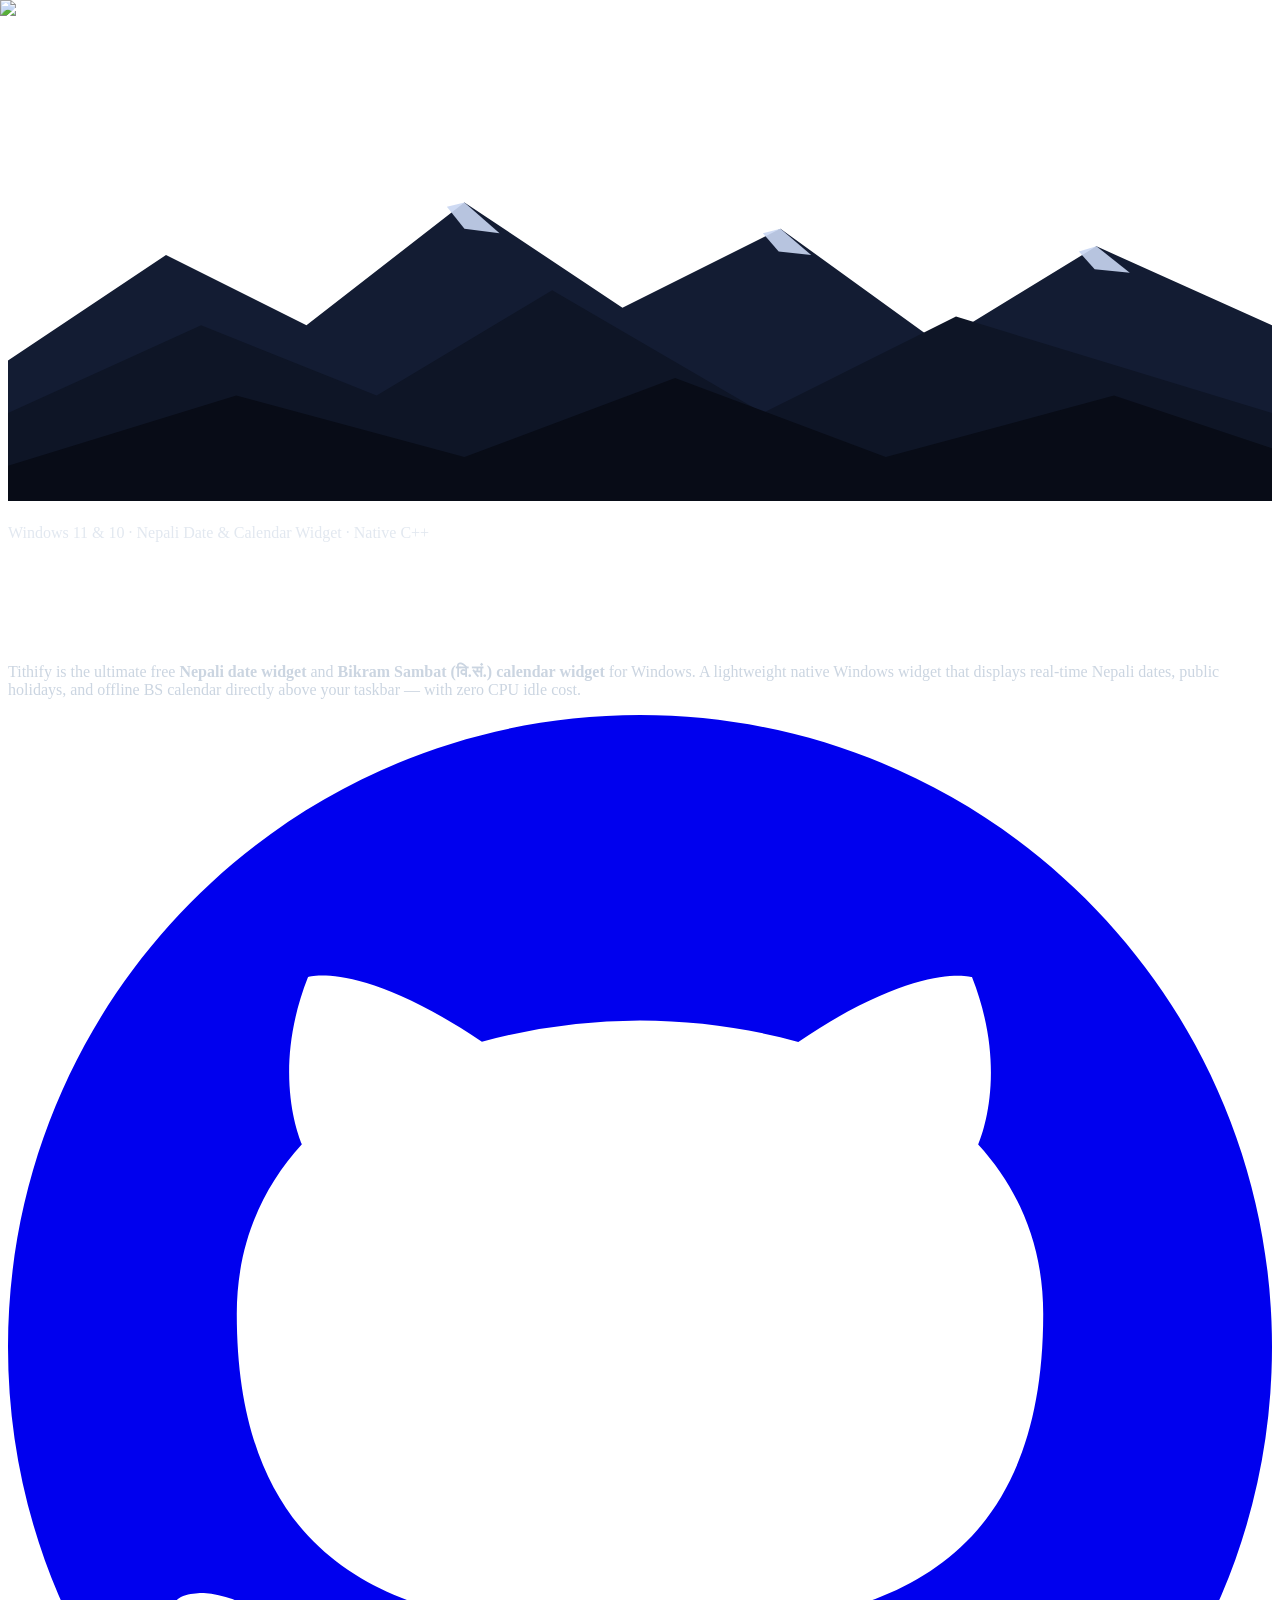
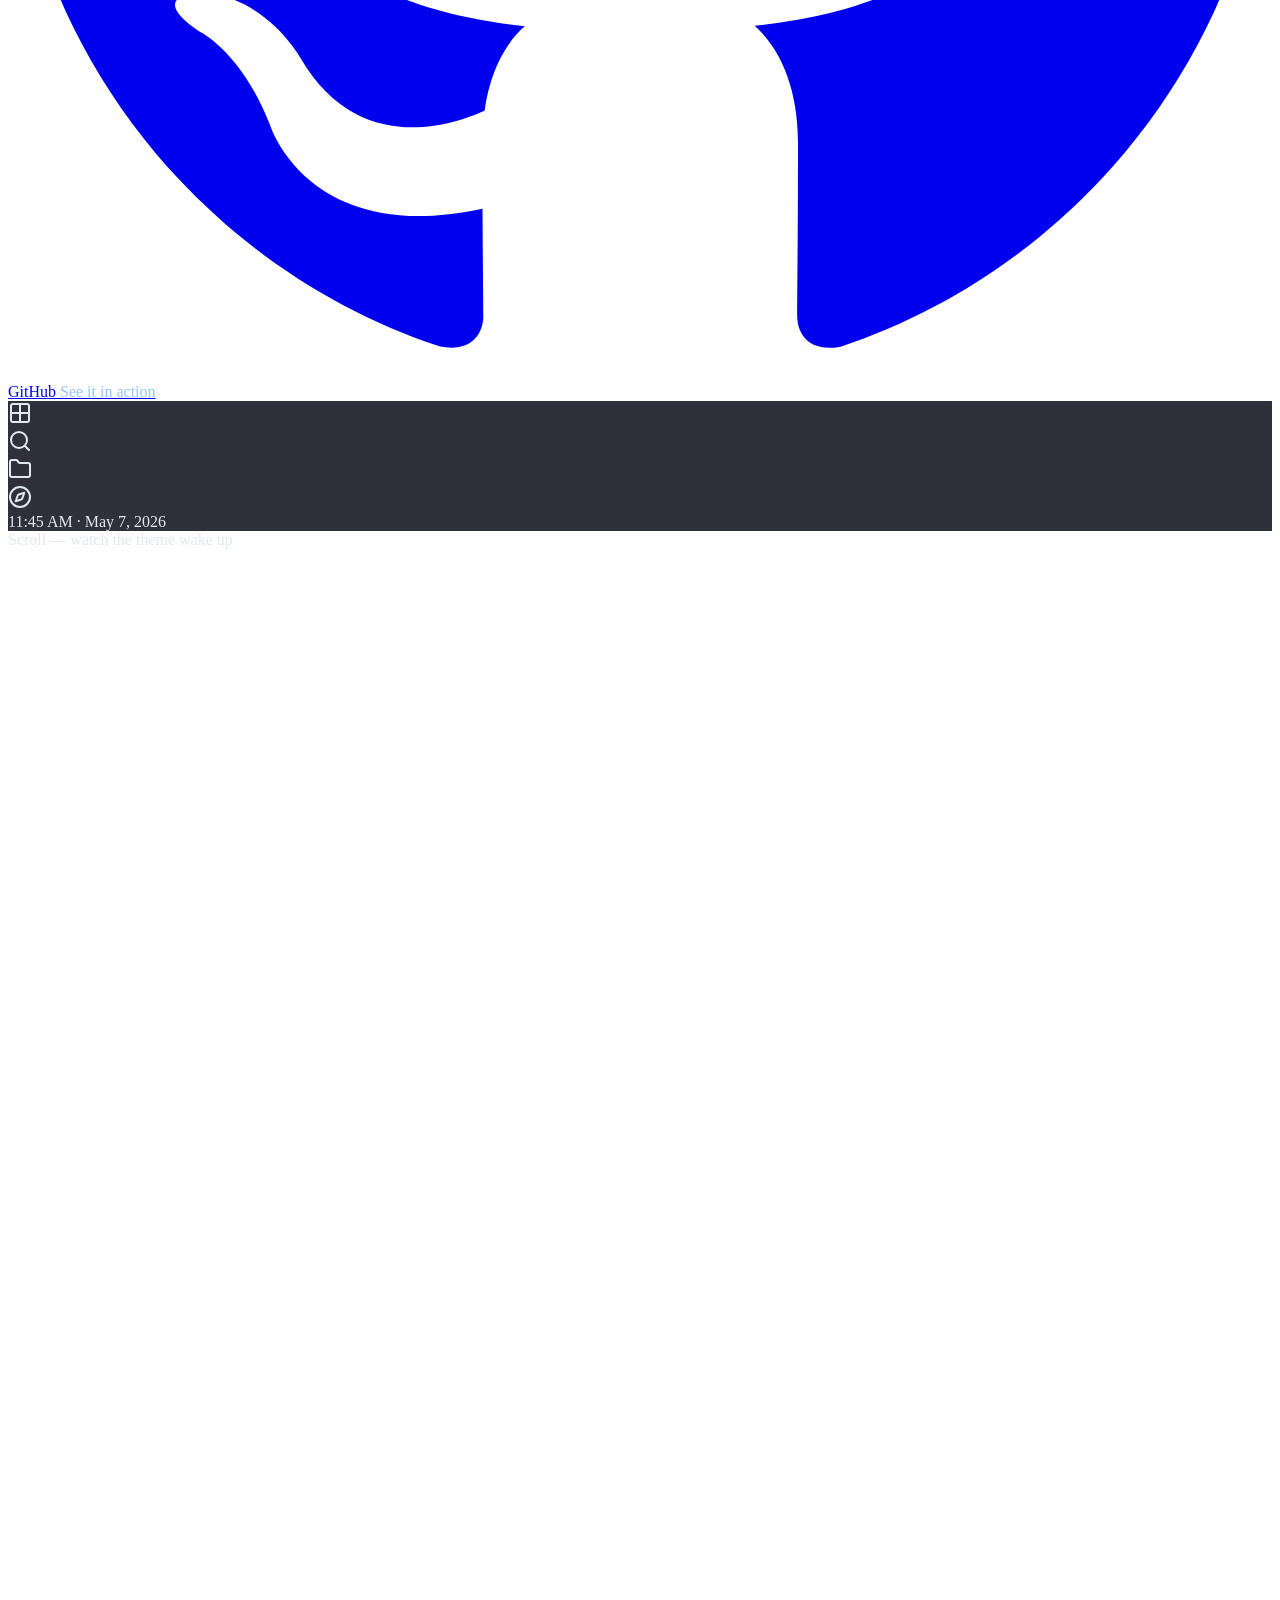
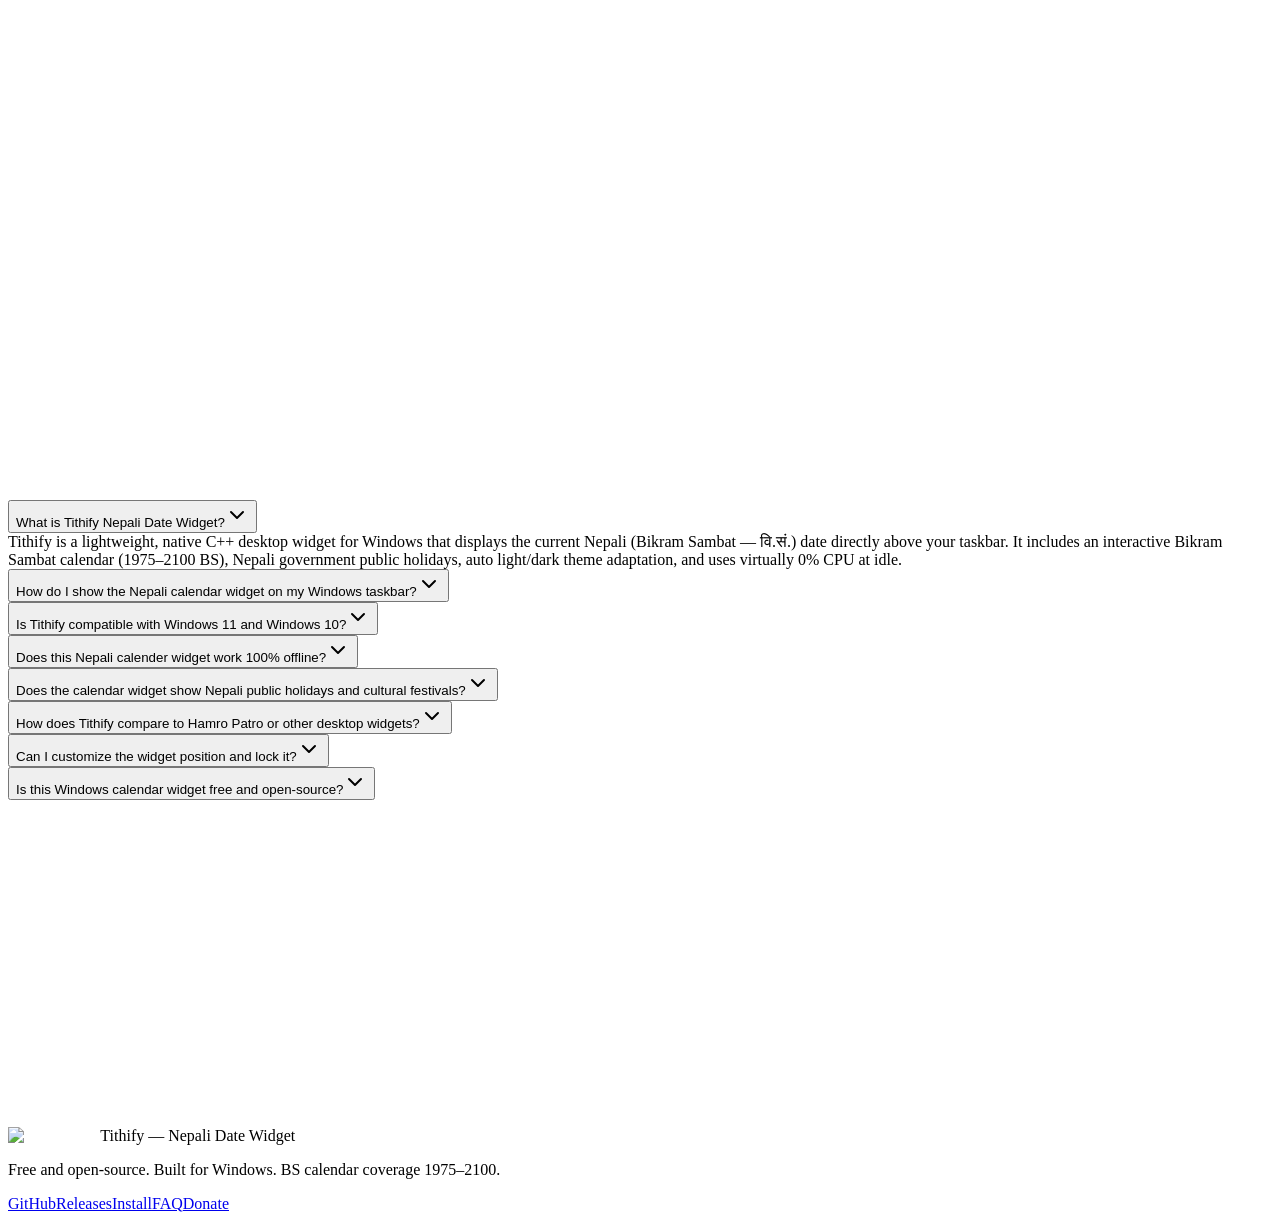
==== commit 66b86897: "Optimizing website performance and SEO" ====
--- a/tithify-site/out/index.html
+++ b/tithify-site/out/index.html
@@ -1 +1 @@
-<!DOCTYPE html><html lang="en" class="__variable_1a977f __variable_37ef13 __variable_3fbcfd"><head><meta charSet="utf-8"/><meta name="viewport" content="width=device-width, initial-scale=1"/><link rel="preload" as="image" href="/logo-mark.png" fetchPriority="high"/><link rel="preload" as="image" href="/widiget_transparent_shot.png" fetchPriority="high"/><link rel="preload" as="image" href="/half%20cutout%20laptop.png" fetchPriority="high"/><link rel="stylesheet" href="/_next/static/css/c7add53137a25c98.css" data-precedence="next"/><link rel="preload" as="script" fetchPriority="low" href="/_next/static/chunks/webpack-e825d395f6b84f39.js"/><script src="/_next/static/chunks/fd9d1056-b11b2651f33aae7f.js" async=""></script><script src="/_next/static/chunks/117-b775efb65cafeb9a.js" async=""></script><script src="/_next/static/chunks/main-app-8ff5cea7860e88d9.js" async=""></script><script src="/_next/static/chunks/717-fe953cce5f8ac66b.js" async=""></script><script src="/_next/static/chunks/app/page-0b151893c38cb5ae.js" async=""></script><script src="/_next/static/chunks/app/layout-9799c3212513b382.js" async=""></script><link rel="preload" href="https://www.googletagmanager.com/gtag/js?id=G-2MZEHM7RY6" as="script"/><link rel="canonical" href="https://tithify.guptaaayush.com.np"/><link rel="icon" type="image/png" sizes="48x48" href="/favicon-48x48.png"/><link rel="icon" type="image/png" sizes="96x96" href="/favicon-96x96.png"/><link rel="icon" type="image/png" sizes="192x192" href="/favicon-192x192.png"/><link rel="shortcut icon" href="/favicon.ico"/><link rel="apple-touch-icon" sizes="180x180" href="/apple-touch-icon.png"/><meta name="google-site-verification" content="zuO06IaEvAbu52FGoqk_2WNOnbSK6NjgOLMxTSZRzFw"/><meta name="theme-color" content="#0b1120"/><title>Tithify — Nepali Date Windows Taskbar Widget | Bikram Sambat Calendar</title><meta name="description" content="Download Tithify, the free, lightweight native Windows taskbar widget for Nepali Date (Bikram Sambat). Live BS calendar (1975–2100), public holidays, light/dark auto-theme, and 0% CPU idle usage."/><meta name="application-name" content="Tithify"/><link rel="author" href="https://github.com/aayushlbef"/><meta name="author" content="Aayush"/><link rel="manifest" href="/manifest.webmanifest" crossorigin="use-credentials"/><meta name="keywords" content="Tithify,Tithify official,Tithify download,Tithify Windows,Tithify app,Tithify widget,Tithify Nepali Date,Tithify calendar,Tithify setup,Tithify github,Nepali date widget,Nepali date Windows taskbar,Bikram Sambat Windows widget,Nepali calendar for PC,Nepali calendar Windows 11,Nepali calendar Windows 10,BS date taskbar widget,Nepali Patro desktop app,Nepali calendar taskbar,Bikram Sambat desktop widget,Nepali date today Windows,Nepali holidays calendar Windows,Hamro Patro Windows alternative,Nepali date converter Windows,Nepali date widget github,वि.सं. पात्रो विन्डोज,नेपाली मिति विजेट"/><meta name="creator" content="Aayush"/><meta name="publisher" content="Tithify"/><meta name="robots" content="index, follow"/><meta name="googlebot" content="index, follow, max-video-preview:-1, max-image-preview:large, max-snippet:-1"/><meta name="category" content="UtilitiesApplication"/><meta name="google-site-verification" content="zuO06IaEvAbu52FGoqk_2WNOnbSK6NjgOLMxTSZRzFw"/><meta name="geo.region" content="NP"/><meta name="geo.placename" content="Nepal"/><meta name="rating" content="General"/><meta name="classification" content="Desktop Utility, Nepali Calendar, Windows Taskbar Widget"/><link rel="canonical" href="https://tithify.guptaaayush.com.np"/><link rel="alternate" hrefLang="en-US" href="https://tithify.guptaaayush.com.np"/><link rel="alternate" hrefLang="ne-NP" href="https://tithify.guptaaayush.com.np"/><meta name="google-site-verification" content="zuO06IaEvAbu52FGoqk_2WNOnbSK6NjgOLMxTSZRzFw"/><meta property="og:title" content="Tithify — Official Site | Nepali Date Windows Taskbar Widget"/><meta property="og:description" content="Native Windows taskbar widget displaying real-time Bikram Sambat Nepali date. Features auto light/dark theme, offline BS calendar 1975–2100, zero CPU usage, and Nepali holidays."/><meta property="og:url" content="https://tithify.guptaaayush.com.np"/><meta property="og:site_name" content="Tithify"/><meta property="og:locale" content="en_US"/><meta property="og:image" content="https://tithify.guptaaayush.com.np/desktop-widget-showcase.png"/><meta property="og:image:width" content="1200"/><meta property="og:image:height" content="630"/><meta property="og:image:alt" content="Tithify Nepali Date desktop widget showcase on Windows taskbar"/><meta property="og:image" content="https://tithify.guptaaayush.com.np/widiget_transparent_shot.png"/><meta property="og:image:width" content="700"/><meta property="og:image:height" content="467"/><meta property="og:image:alt" content="Tithify transparent widget preview"/><meta property="og:locale:alternate" content="ne_NP"/><meta property="og:type" content="website"/><meta name="twitter:card" content="summary_large_image"/><meta name="twitter:creator" content="@aayushlbef"/><meta name="twitter:title" content="Tithify — Nepali Date Windows Taskbar Widget | Bikram Sambat Calendar"/><meta name="twitter:description" content="A lightweight, native Windows widget that shows the Bikram Sambat date above your taskbar. Auto light/dark theme, offline calendar, zero CPU."/><meta name="twitter:image" content="https://tithify.guptaaayush.com.np/desktop-widget-showcase.png"/><link rel="shortcut icon" href="/favicon.ico"/><link rel="icon" href="/favicon-48x48.png" sizes="48x48" type="image/png"/><link rel="icon" href="/favicon-96x96.png" sizes="96x96" type="image/png"/><link rel="icon" href="/favicon-192x192.png" sizes="192x192" type="image/png"/><link rel="icon" href="/favicon.ico" sizes="48x48 32x32 16x16"/><link rel="apple-touch-icon" href="/apple-touch-icon.png" sizes="180x180" type="image/png"/><script type="application/ld+json">[{"@context":"https://schema.org","@type":"SoftwareApplication","name":"Tithify","alternateName":["Tithify Nepali Date Widget","Nepali Date Windows Taskbar Widget","Bikram Sambat Windows Widget","नेपाली मिति विन्डोज विजेट","वि.सं. क्यालेन्डर"],"applicationCategory":"UtilitiesApplication","applicationSubCategory":"Desktop Enhancement","operatingSystem":"Windows 10, Windows 11 (64-bit)","softwareVersion":"3.6.2","fileSize":"6.5MB","downloadUrl":"https://github.com/aayushlbef/Tithify/releases/latest","releaseNotes":"https://github.com/aayushlbef/Tithify/releases","description":"A lightweight, native Windows widget that displays the current Nepali (Bikram Sambat) date above your taskbar. Theme auto-adapt, offline BS calendar 1975–2100, zero CPU idle cost.","offers":{"@type":"Offer","price":"0","priceCurrency":"USD","availability":"https://schema.org/InStock"},"url":"https://tithify.guptaaayush.com.np","screenshot":["https://tithify.guptaaayush.com.np/desktop-widget-showcase.png","https://tithify.guptaaayush.com.np/calendar-window.png","https://tithify.guptaaayush.com.np/widiget_transparent_shot.png"],"featureList":["Live Bikram Sambat (वि.सं.) Nepali Date display directly above Windows taskbar","Windows Light and Dark theme auto-adaptation with zero flicker","Complete Bikram Sambat calendar from BS 1975 to 2100","Nepali government public holidays and cultural festivals indicator","Ultra-efficient resource usage: 0.00% CPU usage at idle and <8MB RAM","100% offline date calculation with zero internet or tracking dependencies","Native C++ Win32 API and GDI+ rendering with crisp DPI scaling"],"aggregateRating":{"@type":"AggregateRating","ratingValue":"4.9","ratingCount":"128","bestRating":"5","worstRating":"1"},"author":{"@type":"Person","name":"Aayush","url":"https://github.com/aayushlbef"}},{"@context":"https://schema.org","@type":"WebSite","name":"Tithify","alternateName":["Tithify","Tithify Official","Tithify App","Tithify Widget","tithify.guptaaayush.com.np"],"url":"https://tithify.guptaaayush.com.np","inLanguage":["en-US","ne-NP"],"description":"Official website for Tithify — Nepali Date Windows Taskbar Widget & Bikram Sambat Calendar.","publisher":{"@type":"Person","name":"Aayush","url":"https://github.com/aayushlbef"}},{"@context":"https://schema.org","@type":"FAQPage","mainEntity":[{"@type":"Question","name":"What is Tithify?","acceptedAnswer":{"@type":"Answer","text":"Tithify is a lightweight, native C++ desktop widget for Windows that displays the current Nepali (Bikram Sambat — वि.सं.) date directly above your taskbar. It includes an interactive Bikram Sambat calendar (1975–2100 BS), Nepali government public holidays, auto light/dark theme adaptation, and uses virtually 0% CPU at idle."}},{"@type":"Question","name":"How do I show the Nepali date on my Windows taskbar?","acceptedAnswer":{"@type":"Answer","text":"Simply install Tithify using the one-line PowerShell command (`irm https://raw.githubusercontent.com/aayushlbef/Tithify/main/install.ps1 | iex`) or download the standard Windows installer. Once launched, Tithify floats unobtrusively above your taskbar, showing the live Bikram Sambat (वि.सं.) date."}},{"@type":"Question","name":"Is Tithify compatible with Windows 11 and Windows 10?","acceptedAnswer":{"@type":"Answer","text":"Yes! Tithify is fully tested and optimized for both Windows 11 and Windows 10 (64-bit). It includes native DPI awareness for crystal-clear text rendering across 1080p, 1440p, and 4K high-resolution monitors."}},{"@type":"Question","name":"Does Tithify require an active internet connection?","acceptedAnswer":{"@type":"Answer","text":"No. The entire Bikram Sambat date conversion engine (covering years 1975 to 2100 BS) is embedded natively in the C++ binary. It works 100% offline with zero network requests or background tracking."}},{"@type":"Question","name":"Does Tithify show Nepali public holidays and festivals?","acceptedAnswer":{"@type":"Answer","text":"Yes. Clicking the widget opens an interactive Bikram Sambat calendar that highlights Saturdays, government public holidays, and cultural festivals like Dashain, Tihar, Chhath, and Lhosar with dual English and Devanagari details."}},{"@type":"Question","name":"How much CPU and RAM does Tithify consume?","acceptedAnswer":{"@type":"Answer","text":"Virtually zero. Unlike heavy web-based apps or Electron widgets, Tithify is written in pure native C++ with the Win32 API and GDI+. It consumes 0.00% CPU at idle and takes less than 8MB of RAM."}},{"@type":"Question","name":"Can I customize the widget position and lock it?","acceptedAnswer":{"@type":"Answer","text":"Yes. Right-click the widget, select 'Unlock Position', and drag it anywhere above your taskbar or screen edge. Right-click again and choose 'Lock Position' to make it transparent, click-through, and locked in place."}},{"@type":"Question","name":"Is Tithify free and open-source?","acceptedAnswer":{"@type":"Answer","text":"Yes. Tithify is 100% free and open-source under the permissive MIT License. You can review the code, suggest features, or contribute on GitHub."}}]},{"@context":"https://schema.org","@type":"BreadcrumbList","itemListElement":[{"@type":"ListItem","position":1,"name":"Home","item":"https://tithify.guptaaayush.com.np"}]}]</script><script src="/_next/static/chunks/polyfills-42372ed130431b0a.js" noModule=""></script></head><body><main id="top"><header class="fixed top-0 left-0 right-0 z-50 px-6 md:px-10 py-3.5" style="opacity:0;transform:translateY(-60px)"><div class="max-w-7xl mx-auto flex"><div class="w-full flex items-center justify-between rounded-2xl border px-4 py-2 backdrop-blur-xl" style="background-color:rgba(11, 17, 32, 0.65);border-color:rgba(255, 255, 255, 0.12);box-shadow:0 4px 20px -5px rgba(0, 0, 0, 0.3);max-width:62rem"><a href="#top" class="flex items-center gap-2 focus-ring"><img alt="Tithify logo" fetchPriority="high" width="32" height="32" decoding="async" data-nimg="1" class="w-8 h-8" style="color:transparent" src="/logo-mark.png"/><span class="font-display font-bold text-sm tracking-wide" style="color:rgb(255, 255, 255)">Tith<span class="text-crimson font-extrabold">ify</span></span></a><nav class="hidden md:flex items-center gap-7 text-sm font-medium"><a href="#features" class="hover:!text-crimson transition-colors focus-ring" style="color:rgb(203, 213, 225)">Features</a><a href="#preview" class="hover:!text-crimson transition-colors focus-ring" style="color:rgb(203, 213, 225)">Preview</a><a href="#efficiency" class="hover:!text-crimson transition-colors focus-ring" style="color:rgb(203, 213, 225)">Performance</a><a href="#faq" class="hover:!text-crimson transition-colors focus-ring" style="color:rgb(203, 213, 225)">FAQ</a><a href="#donate" class="hover:!text-crimson transition-colors focus-ring" style="color:rgb(203, 213, 225)">Donate</a></nav><a href="#install" class="focus-ring rounded-lg bg-crimson hover:bg-crimson-dark transition-all px-4 py-2 text-sm font-semibold text-white shadow-sm shadow-crimson/30 hover:scale-[1.02] active:scale-[0.98]">Download</a></div></div></header><section class="relative h-[190vh]"><div class="sticky top-0 h-screen w-full overflow-hidden"><div class="absolute inset-0" style="background:linear-gradient(180deg, rgba(6, 9, 18, 1) 0%, rgba(11, 17, 32, 1) 100%)"></div><div class="absolute inset-0" style="opacity:1"><span class="absolute rounded-full bg-white animate-twinkle" style="top:0%;left:0%;width:1px;height:1px;animation-delay:0s"></span><span class="absolute rounded-full bg-white animate-twinkle" style="top:49.16078945611389%;left:25.189040094801385%;width:2.066585906813998px;height:2.066585906813998px;animation-delay:0.6467296624750816s"></span><span class="absolute rounded-full bg-white animate-twinkle" style="top:1.9491889997470935%;left:58.807783626161836%;width:2.786902940404616px;height:2.786902940404616px;animation-delay:2.1372768747187365s"></span><span class="absolute rounded-full bg-white animate-twinkle" style="top:47.40522320837954%;left:73.56472628325719%;width:1.9143386088780971px;height:1.9143386088780971px;animation-delay:1.8852038438817544s"></span><span class="absolute rounded-full bg-white animate-twinkle" style="top:30.08230479012127%;left:28.741215017362265%;width:1.0800255237372767px;height:1.0800255237372767px;animation-delay:1.5251934901334607s"></span><span class="absolute rounded-full bg-white animate-twinkle" style="top:14.484173401451699%;left:26.09374802432285%;width:1.6714665921917913px;height:1.6714665921917913px;animation-delay:1.18045200378765s"></span><span class="absolute rounded-full bg-white animate-twinkle" style="top:44.55165889948148%;left:56.23832024648436%;width:1.7482306951369537px;height:1.7482306951369537px;animation-delay:2.5681693678125157s"></span><span class="absolute rounded-full bg-white animate-twinkle" style="top:30.246985440346634%;left:47.656307632132666%;width:1.5534615700780705px;height:1.5534615700780705px;animation-delay:0.046812211891847255s"></span><span class="absolute rounded-full bg-white animate-twinkle" style="top:14.567905268186223%;left:31.53231746482561%;width:2.183251912974697px;height:2.183251912974697px;animation-delay:1.6409095410112968s"></span><span class="absolute rounded-full bg-white animate-twinkle" style="top:46.7186636644783%;left:48.53443846686787%;width:2.815893460676307px;height:2.815893460676307px;animation-delay:0.7300230095888764s"></span><span class="absolute rounded-full bg-white animate-twinkle" style="top:14.880209527591433%;left:36.71272959094267%;width:1.8550634236489714px;height:1.8550634236489714px;animation-delay:0.890209958266496s"></span><span class="absolute rounded-full bg-white animate-twinkle" style="top:51.58968075336816%;left:25.90100505240116%;width:1.3092816923526698px;height:1.3092816923526698px;animation-delay:0.3360488540292863s"></span><span class="absolute rounded-full bg-white animate-twinkle" style="top:14.455571274529575%;left:10.458985846526048%;width:2.2823661000220454px;height:2.2823661000220454px;animation-delay:2.6458481252993806s"></span><span class="absolute rounded-full bg-white animate-twinkle" style="top:7.812069476985926%;left:89.83444064697323%;width:2.4819660281827964px;height:2.4819660281827964px;animation-delay:2.3450606358474033s"></span><span class="absolute rounded-full bg-white animate-twinkle" style="top:25.61658038532414%;left:24.220283338217996%;width:1.3079945991376007px;height:1.3079945991376007px;animation-delay:1.8763231344573796s"></span><span class="absolute rounded-full bg-white animate-twinkle" style="top:1.370356799297383%;left:59.70769636787736%;width:2.166815038632194px;height:2.166815038632194px;animation-delay:2.316049851036041s"></span><span class="absolute rounded-full bg-white animate-twinkle" style="top:6.506237260655325%;left:22.23173965139722%;width:2.1536037066466633px;height:2.1536037066466633px;animation-delay:2.280270501265477s"></span><span class="absolute rounded-full bg-white animate-twinkle" style="top:17.737220316289495%;left:95.39309861102083%;width:2.7303806693635124px;height:2.7303806693635124px;animation-delay:0.7685962468904108s"></span><span class="absolute rounded-full bg-white animate-twinkle" style="top:27.698936134220276%;left:77.3954733714163%;width:2.1689639454325516px;height:2.1689639454325516px;animation-delay:1.910479072430462s"></span><span class="absolute rounded-full bg-white animate-twinkle" style="top:44.72949030163363%;left:28.40047727459023%;width:2.439238313929309px;height:2.439238313929309px;animation-delay:1.445001171916374s"></span><span class="absolute rounded-full bg-white animate-twinkle" style="top:0.3628312498631203%;left:31.187988802912514%;width:2.979008712016366px;height:2.979008712016366px;animation-delay:0.7736535283920603s"></span><span class="absolute rounded-full bg-white animate-twinkle" style="top:7.426663566693605%;left:76.57259229667943%;width:1.004906246504106px;height:1.004906246504106px;animation-delay:1.9019075902269833s"></span><span class="absolute rounded-full bg-white animate-twinkle" style="top:7.586433868060567%;left:92.1162192871634%;width:1.2913108264110633px;height:1.2913108264110633px;animation-delay:2.170507996328638s"></span><span class="absolute rounded-full bg-white animate-twinkle" style="top:22.747780316408353%;left:8.409146148642321%;width:1.1068593615491409px;height:1.1068593615491409px;animation-delay:1.1020791807568457s"></span><span class="absolute rounded-full bg-white animate-twinkle" style="top:22.089696755974728%;left:50.50772521990439%;width:2.4689263516049778px;height:2.4689263516049778px;animation-delay:1.7121844416669774s"></span><span class="absolute rounded-full bg-white animate-twinkle" style="top:8.398825182703149%;left:97.71583316014585%;width:1.4572797386645107px;height:1.4572797386645107px;animation-delay:2.9777050607517594s"></span><span class="absolute rounded-full bg-white animate-twinkle" style="top:50.786495785323496%;left:84.83536925268709%;width:2.7849530914518255px;height:2.7849530914518255px;animation-delay:0.26463987633178476s"></span><span class="absolute rounded-full bg-white animate-twinkle" style="top:45.477234766294714%;left:40.927936488697014%;width:2.4072693421821896px;height:2.4072693421821896px;animation-delay:0.016497692731718416s"></span><span class="absolute rounded-full bg-white animate-twinkle" style="top:1.3737362353003846%;left:28.4913644016342%;width:1.163522403996467px;height:1.163522403996467px;animation-delay:0.7636279476237178s"></span><span class="absolute rounded-full bg-white animate-twinkle" style="top:1.112522555047235%;left:32.6290024762784%;width:2.3217436290487967px;height:2.3217436290487967px;animation-delay:2.3161916025437677s"></span><span class="absolute rounded-full bg-white animate-twinkle" style="top:48.050195411801724%;left:89.55348722661256%;width:2.7704990694073786px;height:2.7704990694073786px;animation-delay:2.8711363199965945s"></span><span class="absolute rounded-full bg-white animate-twinkle" style="top:19.607590639134287%;left:79.36429326717871%;width:2.4119274158329063px;height:2.4119274158329063px;animation-delay:1.0632078466269377s"></span><span class="absolute rounded-full bg-white animate-twinkle" style="top:38.31586730327217%;left:80.02104890329065%;width:1.4704628699132627px;height:1.4704628699132627px;animation-delay:1.4771474452190887s"></span><span class="absolute rounded-full bg-white animate-twinkle" style="top:45.41302217982775%;left:58.989716240557755%;width:2.4715273904548667px;height:2.4715273904548667px;animation-delay:0.11001718904117297s"></span><span class="absolute rounded-full bg-white animate-twinkle" style="top:19.690119236347527%;left:20.47831355157541%;width:1.648380620050375px;height:1.648380620050375px;animation-delay:0.9808157487677818s"></span><span class="absolute rounded-full bg-white animate-twinkle" style="top:38.616053549285425%;left:43.73926283842593%;width:2.577866688297945px;height:2.577866688297945px;animation-delay:0.512538053219032s"></span><span class="absolute rounded-full bg-white animate-twinkle" style="top:44.35692248913256%;left:59.542069802955666%;width:1.2485607850976521px;height:1.2485607850976521px;animation-delay:1.3555919219152202s"></span><span class="absolute rounded-full bg-white animate-twinkle" style="top:35.44716096356353%;left:21.427639842841018%;width:1.0799423184816987px;height:1.0799423184816987px;animation-delay:0.3425077474396687s"></span><span class="absolute rounded-full bg-white animate-twinkle" style="top:52.27916988233119%;left:74.360960996637%;width:2.2004633002761693px;height:2.2004633002761693px;animation-delay:1.9152896366285859s"></span><span class="absolute rounded-full bg-white animate-twinkle" style="top:14.866388147397629%;left:17.402378482893255%;width:1.5027192888919672px;height:1.5027192888919672px;animation-delay:1.5456171654222999s"></span><span class="absolute rounded-full bg-white animate-twinkle" style="top:41.14944093221311%;left:12.057534066207154%;width:2.5057272241951978px;height:2.5057272241951978px;animation-delay:0.42426547962531913s"></span><span class="absolute rounded-full bg-white animate-twinkle" style="top:26.097772105222248%;left:98.94055869694114%;width:1.6195812894657138px;height:1.6195812894657138px;animation-delay:0.9357454395594687s"></span><span class="absolute rounded-full bg-white animate-twinkle" style="top:32.12722830822713%;left:13.50383650906224%;width:2.157010321467169px;height:2.157010321467169px;animation-delay:0.29269875720456184s"></span><span class="absolute rounded-full bg-white animate-twinkle" style="top:15.185975716458415%;left:0.9784486091120925%;width:2.185197929316928px;height:2.185197929316928px;animation-delay:0.5225678959914148s"></span><span class="absolute rounded-full bg-white animate-twinkle" style="top:41.46560935671005%;left:63.79513870915616%;width:1.8399943775693828px;height:1.8399943775693828px;animation-delay:2.905314387485987s"></span><span class="absolute rounded-full bg-white animate-twinkle" style="top:21.162531718584887%;left:2.381369891190843%;width:1.2521117479072927px;height:1.2521117479072927px;animation-delay:0.1372035731806136s"></span><span class="absolute rounded-full bg-white animate-twinkle" style="top:47.28412908294558%;left:78.82854297404265%;width:2.0911261699893657px;height:2.0911261699893657px;animation-delay:2.2536485126402113s"></span><span class="absolute rounded-full bg-white animate-twinkle" style="top:16.90366150337468%;left:65.89421136504825%;width:2.9111869715598004px;height:2.9111869715598004px;animation-delay:2.1795251060666487s"></span><span class="absolute rounded-full bg-white animate-twinkle" style="top:11.142883762022393%;left:68.98312315770454%;width:1.1265984737619874px;height:1.1265984737619874px;animation-delay:1.5672160207141133s"></span><span class="absolute rounded-full bg-white animate-twinkle" style="top:49.01333479051573%;left:87.0912057890564%;width:2.1463389108794217px;height:2.1463389108794217px;animation-delay:1.0804020185005356s"></span><span class="absolute rounded-full bg-white animate-twinkle" style="top:14.849490238952967%;left:46.63740221003536%;width:2.1814169736298936px;height:2.1814169736298936px;animation-delay:1.9718104224093622s"></span><span class="absolute rounded-full bg-white animate-twinkle" style="top:33.85150985024211%;left:93.35045686342482%;width:1.716827261776416px;height:1.716827261776416px;animation-delay:0.17884062061966688s"></span><span class="absolute rounded-full bg-white animate-twinkle" style="top:13.127420661259919%;left:98.06724638319793%;width:1.5018325261189602px;height:1.5018325261189602px;animation-delay:2.346485632266422s"></span><span class="absolute rounded-full bg-white animate-twinkle" style="top:47.463278791742596%;left:99.96135903811592%;width:2.21646893209072px;height:2.21646893209072px;animation-delay:0.8060871704456076s"></span><span class="absolute rounded-full bg-white animate-twinkle" style="top:40.332439471144426%;left:20.24864814511602%;width:2.0704424226714764px;height:2.0704424226714764px;animation-delay:2.6721171920089546s"></span><span class="absolute rounded-full bg-white animate-twinkle" style="top:12.269446526142929%;left:49.37590116314823%;width:2.5962882472122146px;height:2.5962882472122146px;animation-delay:1.281477687847655s"></span><span class="absolute rounded-full bg-white animate-twinkle" style="top:24.186026924535327%;left:94.87015480572154%;width:2.1064753196333186px;height:2.1064753196333186px;animation-delay:2.5767201180933625s"></span><span class="absolute rounded-full bg-white animate-twinkle" style="top:5.065842746962517%;left:21.53409378752258%;width:2.340336897290399px;height:2.340336897290399px;animation-delay:2.371394136579511s"></span><span class="absolute rounded-full bg-white animate-twinkle" style="top:22.920592437676532%;left:9.425402907436364%;width:2.94559458727781px;height:2.94559458727781px;animation-delay:1.5221226350240613s"></span><span class="absolute rounded-full bg-white animate-twinkle" style="top:32.438752180510164%;left:71.89103492892173%;width:1.3099763616864948px;height:1.3099763616864948px;animation-delay:2.3051911119866872s"></span></div><div class="absolute right-[12%] md:right-[18%]" style="top:40px"><div class="absolute w-16 h-16 md:w-24 md:h-24 rounded-full bg-[#f4f1ea] shadow-[0_0_70px_18px_rgba(244,241,234,0.35)]" style="opacity:1"><div class="absolute top-2 left-3 w-4 h-4 rounded-full bg-black/10"></div><div class="absolute bottom-3 right-4 w-3 h-3 rounded-full bg-black/10"></div></div><div class="absolute w-16 h-16 md:w-24 md:h-24 rounded-full bg-gradient-to-br from-amber-200 to-orange-300 shadow-[0_0_90px_28px_rgba(251,191,36,0.45)]" style="opacity:0"></div></div><svg viewBox="0 0 1440 500" preserveAspectRatio="none" class="absolute bottom-[9vh] left-0 w-full h-[46vh] md:h-[52vh]"><path d="M0 340 L180 220 L340 300 L520 160 L700 280 L880 190 L1060 320 L1240 210 L1440 300 L1440 500 L0 500 Z" fill="rgba(19, 28, 51, 1)"></path><path d="M0 400 L220 300 L420 380 L620 260 L860 400 L1080 290 L1440 400 L1440 500 L0 500 Z" fill="rgba(14, 21, 38, 1)"></path><path d="M0 460 L260 380 L520 450 L760 360 L1000 450 L1260 380 L1440 440 L1440 500 L0 500 Z" fill="rgba(8, 12, 23, 1)"></path><path d="M500 165 L520 160 L560 195 L520 190 Z" opacity="0.9" fill="rgba(201, 214, 242, 1)"></path><path d="M860 195 L880 190 L915 220 L878 216 Z" opacity="0.9" fill="rgba(201, 214, 242, 1)"></path><path d="M1220 216 L1240 210 L1278 240 L1238 236 Z" opacity="0.9" fill="rgba(201, 214, 242, 1)"></path></svg><div class="absolute inset-0 pointer-events-none" style="opacity:0"><span class="absolute top-[18%] left-[8%] text-2xl animate-drift">🍃</span><span class="absolute top-[30%] left-[85%] text-xl animate-drift" style="animation-delay:1.5s">🍃</span></div><div class="relative z-10 h-full max-w-7xl mx-auto px-6 md:px-10 flex flex-col justify-center pb-[22vh] pt-12"><div class="hidden [@media(min-height:700px)]:inline-flex w-fit items-center gap-2 rounded-full border px-4 py-1.5 text-sm font-medium mb-8" style="background-color:rgba(255, 255, 255, 0.06);border-color:rgba(255, 255, 255, 0.12);color:rgba(226, 232, 240, 1)"><span class="w-2 h-2 rounded-full" style="background-color:rgba(220, 38, 38, 1)"></span>Windows 11 &amp; 10 · Bikram Sambat (वि.सं.) · Native C++</div><div class="max-w-2xl"><h1 class="font-display text-5xl sm:text-6xl md:text-7xl font-extrabold leading-[1.02] tracking-tight" style="color:rgba(255, 255, 255, 1)">Tithify —<!-- --> <br class="hidden sm:inline"/><span class="bg-gradient-to-r from-crimson via-rose-500 to-sapphire bg-clip-text text-transparent">Nepali Date Widget</span><br/><span class="text-3xl sm:text-4xl md:text-5xl font-bold opacity-90 block mt-2 text-slate-400">Above Your Taskbar</span></h1><p class="mt-6 text-lg md:text-xl leading-relaxed max-w-lg" style="color:rgba(203, 213, 225, 1)">Tithify is a lightweight native desktop widget that displays the real-time Bikram Sambat (वि.सं.) Nepali date and calendar on Windows. Automatic light/dark theme adaptation, 100% offline, and zero CPU usage.</p><div class="mt-9 flex flex-wrap items-center gap-6"><a href="https://github.com/aayushlbef/Tithify" target="_blank" rel="noopener noreferrer" class="focus-ring group inline-flex items-center gap-2 rounded-xl bg-[#24292e] hover:bg-[#2d333b] border border-crimson hover:border-crimson-dark px-6 py-3.5 font-display font-semibold text-white shadow-[0_0_24px_rgba(36,41,46,0.6)] transition-all hover:scale-[1.03] active:scale-[0.98]"><svg class="w-5 h-5" viewBox="0 0 24 24" fill="currentColor" aria-hidden="true"><path d="M12 0C5.37 0 0 5.373 0 12c0 5.303 3.438 9.8 8.205 11.385.6.113.82-.258.82-.577 0-.285-.01-1.04-.015-2.04-3.338.724-4.042-1.61-4.042-1.61-.546-1.387-1.333-1.756-1.333-1.756-1.089-.745.083-.729.083-.729 1.205.084 1.839 1.237 1.839 1.237 1.07 1.834 2.807 1.304 3.492.997.107-.775.418-1.305.762-1.604-2.665-.305-5.467-1.334-5.467-5.931 0-1.311.469-2.381 1.236-3.221-.124-.303-.535-1.524.117-3.176 0 0 1.008-.322 3.301 1.23A11.509 11.509 0 0 1 12 5.803c1.02.005 2.047.138 3.006.404 2.291-1.552 3.297-1.23 3.297-1.23.653 1.653.242 2.874.118 3.176.77.84 1.235 1.911 1.235 3.221 0 4.609-2.807 5.624-5.479 5.921.43.372.823 1.102.823 2.222 0 1.606-.015 2.898-.015 3.293 0 .322.216.694.825.576C20.565 21.796 24 17.3 24 12c0-6.627-5.373-12-12-12z"></path></svg>GitHub</a><a href="#preview" class="focus-ring inline-flex items-center gap-2 font-medium underline-offset-4 hover:underline"><span class="inline-flex items-center gap-2" style="color:rgba(147, 197, 253, 1)"><span class="inline-flex items-center justify-center w-6 h-6 rounded-full border border-current"><span class="w-0 h-0 border-y-[5px] border-y-transparent border-l-[7px] border-l-current ml-0.5"></span></span> See it in action</span></a></div></div></div><div class="absolute bottom-0 left-0 right-0 grid h-[9vh] grid-cols-[minmax(0,1fr)_auto_minmax(0,1fr)] items-center border-t px-6 backdrop-blur-xl md:px-10" style="background-color:rgba(10, 14, 26, 0.85);border-color:rgba(255, 255, 255, 0.08)"><div class="flex min-w-0 items-center"><div class="relative h-[4vh] w-full max-w-[11rem] overflow-hidden"><img alt="Tithify Nepali Date widget preview" fetchPriority="high" decoding="async" data-nimg="fill" class="object-cover object-center" style="position:absolute;height:100%;width:100%;left:0;top:0;right:0;bottom:0;color:transparent" src="/widiget_transparent_shot.png"/></div></div><div class="flex items-center justify-center gap-5"><div class="w-4 h-4 flex items-center justify-center opacity-90" style="color:rgba(226, 232, 240, 1)"><svg xmlns="http://www.w3.org/2000/svg" width="24" height="24" viewBox="0 0 24 24" fill="none" stroke="currentColor" stroke-width="2" stroke-linecap="round" stroke-linejoin="round" class="lucide lucide-grid2x2 w-4 h-4"><rect width="18" height="18" x="3" y="3" rx="2"></rect><path d="M3 12h18"></path><path d="M12 3v18"></path></svg></div><div class="w-4 h-4 flex items-center justify-center opacity-90" style="color:rgba(226, 232, 240, 1)"><svg xmlns="http://www.w3.org/2000/svg" width="24" height="24" viewBox="0 0 24 24" fill="none" stroke="currentColor" stroke-width="2" stroke-linecap="round" stroke-linejoin="round" class="lucide lucide-search w-4 h-4"><circle cx="11" cy="11" r="8"></circle><path d="m21 21-4.3-4.3"></path></svg></div><div class="w-4 h-4 flex items-center justify-center opacity-90" style="color:rgba(226, 232, 240, 1)"><svg xmlns="http://www.w3.org/2000/svg" width="24" height="24" viewBox="0 0 24 24" fill="none" stroke="currentColor" stroke-width="2" stroke-linecap="round" stroke-linejoin="round" class="lucide lucide-folder w-4 h-4"><path d="M20 20a2 2 0 0 0 2-2V8a2 2 0 0 0-2-2h-7.9a2 2 0 0 1-1.69-.9L9.6 3.9A2 2 0 0 0 7.93 3H4a2 2 0 0 0-2 2v13a2 2 0 0 0 2 2Z"></path></svg></div><div class="w-4 h-4 flex items-center justify-center opacity-90" style="color:rgba(226, 232, 240, 1)"><svg xmlns="http://www.w3.org/2000/svg" width="24" height="24" viewBox="0 0 24 24" fill="none" stroke="currentColor" stroke-width="2" stroke-linecap="round" stroke-linejoin="round" class="lucide lucide-compass w-4 h-4"><path d="m16.24 7.76-1.804 5.411a2 2 0 0 1-1.265 1.265L7.76 16.24l1.804-5.411a2 2 0 0 1 1.265-1.265z"></path><circle cx="12" cy="12" r="10"></circle></svg></div></div><div class="justify-self-end text-xs font-medium tabular-nums md:text-sm" style="color:rgba(226, 232, 240, 1)">11:45 AM · May 7, 2026</div></div><div class="absolute bottom-[10.5vh] left-1/2 -translate-x-1/2 z-20 md:block hidden"><div class="text-[11px] tracking-[0.2em] uppercase opacity-60" style="color:rgba(226, 232, 240, 1)">Scroll — watch the theme wake up</div></div></div></section><!--$--><section id="features" class="relative bg-gradient-to-b from-[#eaf4ff] via-[#f4f8ff] to-white pt-16 pb-20 md:pt-20 md:pb-28"><div class="max-w-7xl mx-auto px-6 md:px-10"><div class="max-w-xl mb-10 md:mb-12" style="opacity:0;transform:translateY(16px)"><span class="text-sm font-semibold tracking-[0.18em] uppercase text-sapphire-600">Built to disappear</span><h2 class="mt-3 md:mt-4 font-display text-4xl md:text-5xl font-extrabold text-slate-900 tracking-tight">Every detail, considered.</h2><p class="mt-3 md:mt-4 text-lg text-slate-600 leading-relaxed">The widget does one job — showing your date — and does it so quietly you&#x27;ll forget it&#x27;s software at all.</p></div><div class="grid grid-cols-1 sm:grid-cols-2 lg:grid-cols-4 gap-5"><div class="group rounded-2xl bg-white/95 backdrop-blur-sm border border-blue-100/80 p-6 shadow-[0_4px_24px_-4px_rgba(37,99,235,0.06)] hover:shadow-xl hover:border-sapphire-300 hover:bg-white transition-all" style="opacity:0;transform:translateY(26px)"><div class="w-11 h-11 rounded-xl bg-sapphire-50 flex items-center justify-center text-sapphire-600 group-hover:bg-crimson-50 group-hover:text-crimson-600 transition-all group-hover:scale-105"><svg xmlns="http://www.w3.org/2000/svg" width="24" height="24" viewBox="0 0 24 24" fill="none" stroke="currentColor" stroke-width="2" stroke-linecap="round" stroke-linejoin="round" class="lucide lucide-sun-moon w-5 h-5"><path d="M12 8a2.83 2.83 0 0 0 4 4 4 4 0 1 1-4-4"></path><path d="M12 2v2"></path><path d="M12 20v2"></path><path d="m4.9 4.9 1.4 1.4"></path><path d="m17.7 17.7 1.4 1.4"></path><path d="M2 12h2"></path><path d="M20 12h2"></path><path d="m6.3 17.7-1.4 1.4"></path><path d="m19.1 4.9-1.4 1.4"></path></svg></div><h3 class="mt-4 font-display font-bold text-slate-900">Theme auto-adapt</h3><p class="mt-2 text-sm text-slate-600 leading-relaxed">Detects Windows Light or Dark mode and shifts its colors instantly — no restart, no flicker.</p></div><div class="group rounded-2xl bg-white/95 backdrop-blur-sm border border-blue-100/80 p-6 shadow-[0_4px_24px_-4px_rgba(37,99,235,0.06)] hover:shadow-xl hover:border-sapphire-300 hover:bg-white transition-all" style="opacity:0;transform:translateY(26px)"><div class="w-11 h-11 rounded-xl bg-sapphire-50 flex items-center justify-center text-sapphire-600 group-hover:bg-crimson-50 group-hover:text-crimson-600 transition-all group-hover:scale-105"><svg xmlns="http://www.w3.org/2000/svg" width="24" height="24" viewBox="0 0 24 24" fill="none" stroke="currentColor" stroke-width="2" stroke-linecap="round" stroke-linejoin="round" class="lucide lucide-refresh-cw w-5 h-5"><path d="M3 12a9 9 0 0 1 9-9 9.75 9.75 0 0 1 6.74 2.74L21 8"></path><path d="M21 3v5h-5"></path><path d="M21 12a9 9 0 0 1-9 9 9.75 9.75 0 0 1-6.74-2.74L3 16"></path><path d="M8 16H3v5"></path></svg></div><h3 class="mt-4 font-display font-bold text-slate-900">Auto-updates</h3><p class="mt-2 text-sm text-slate-600 leading-relaxed">A background thread checks GitHub Releases quietly and tells you when something new lands.</p></div><div class="group rounded-2xl bg-white/95 backdrop-blur-sm border border-blue-100/80 p-6 shadow-[0_4px_24px_-4px_rgba(37,99,235,0.06)] hover:shadow-xl hover:border-sapphire-300 hover:bg-white transition-all" style="opacity:0;transform:translateY(26px)"><div class="w-11 h-11 rounded-xl bg-sapphire-50 flex items-center justify-center text-sapphire-600 group-hover:bg-crimson-50 group-hover:text-crimson-600 transition-all group-hover:scale-105"><svg xmlns="http://www.w3.org/2000/svg" width="24" height="24" viewBox="0 0 24 24" fill="none" stroke="currentColor" stroke-width="2" stroke-linecap="round" stroke-linejoin="round" class="lucide lucide-layout-panel-left w-5 h-5"><rect width="7" height="18" x="3" y="3" rx="1"></rect><rect width="7" height="7" x="14" y="3" rx="1"></rect><rect width="7" height="7" x="14" y="14" rx="1"></rect></svg></div><h3 class="mt-4 font-display font-bold text-slate-900">Customizable layout</h3><p class="mt-2 text-sm text-slate-600 leading-relaxed">Toggle the day-of-week badge beside the flag straight from the context menu.</p></div><div class="group rounded-2xl bg-white/95 backdrop-blur-sm border border-blue-100/80 p-6 shadow-[0_4px_24px_-4px_rgba(37,99,235,0.06)] hover:shadow-xl hover:border-sapphire-300 hover:bg-white transition-all" style="opacity:0;transform:translateY(26px)"><div class="w-11 h-11 rounded-xl bg-sapphire-50 flex items-center justify-center text-sapphire-600 group-hover:bg-crimson-50 group-hover:text-crimson-600 transition-all group-hover:scale-105"><svg xmlns="http://www.w3.org/2000/svg" width="24" height="24" viewBox="0 0 24 24" fill="none" stroke="currentColor" stroke-width="2" stroke-linecap="round" stroke-linejoin="round" class="lucide lucide-sparkles w-5 h-5"><path d="M9.937 15.5A2 2 0 0 0 8.5 14.063l-6.135-1.582a.5.5 0 0 1 0-.962L8.5 9.936A2 2 0 0 0 9.937 8.5l1.582-6.135a.5.5 0 0 1 .963 0L14.063 8.5A2 2 0 0 0 15.5 9.937l6.135 1.581a.5.5 0 0 1 0 .964L15.5 14.063a2 2 0 0 0-1.437 1.437l-1.582 6.135a.5.5 0 0 1-.963 0z"></path><path d="M20 3v4"></path><path d="M22 5h-4"></path><path d="M4 17v2"></path><path d="M5 18H3"></path></svg></div><h3 class="mt-4 font-display font-bold text-slate-900">Zero-distraction design</h3><p class="mt-2 text-sm text-slate-600 leading-relaxed">Frameless, borderless, truly transparent — rendered with per-pixel alpha blending.</p></div><div class="group rounded-2xl bg-white/95 backdrop-blur-sm border border-blue-100/80 p-6 shadow-[0_4px_24px_-4px_rgba(37,99,235,0.06)] hover:shadow-xl hover:border-sapphire-300 hover:bg-white transition-all" style="opacity:0;transform:translateY(26px)"><div class="w-11 h-11 rounded-xl bg-sapphire-50 flex items-center justify-center text-sapphire-600 group-hover:bg-crimson-50 group-hover:text-crimson-600 transition-all group-hover:scale-105"><svg xmlns="http://www.w3.org/2000/svg" width="24" height="24" viewBox="0 0 24 24" fill="none" stroke="currentColor" stroke-width="2" stroke-linecap="round" stroke-linejoin="round" class="lucide lucide-eye-off w-5 h-5"><path d="M9.88 9.88a3 3 0 1 0 4.24 4.24"></path><path d="M10.73 5.08A10.43 10.43 0 0 1 12 5c7 0 10 7 10 7a13.16 13.16 0 0 1-1.67 2.68"></path><path d="M6.61 6.61A13.526 13.526 0 0 0 2 12s3 7 10 7a9.74 9.74 0 0 0 5.39-1.61"></path><line x1="2" x2="22" y1="2" y2="22"></line></svg></div><h3 class="mt-4 font-display font-bold text-slate-900">Smart auto-hide</h3><p class="mt-2 text-sm text-slate-600 leading-relaxed">Steps aside the moment you go fullscreen for a game or a film, then returns on its own.</p></div><div class="group rounded-2xl bg-white/95 backdrop-blur-sm border border-blue-100/80 p-6 shadow-[0_4px_24px_-4px_rgba(37,99,235,0.06)] hover:shadow-xl hover:border-sapphire-300 hover:bg-white transition-all" style="opacity:0;transform:translateY(26px)"><div class="w-11 h-11 rounded-xl bg-sapphire-50 flex items-center justify-center text-sapphire-600 group-hover:bg-crimson-50 group-hover:text-crimson-600 transition-all group-hover:scale-105"><svg xmlns="http://www.w3.org/2000/svg" width="24" height="24" viewBox="0 0 24 24" fill="none" stroke="currentColor" stroke-width="2" stroke-linecap="round" stroke-linejoin="round" class="lucide lucide-scan-eye w-5 h-5"><path d="M3 7V5a2 2 0 0 1 2-2h2"></path><path d="M17 3h2a2 2 0 0 1 2 2v2"></path><path d="M21 17v2a2 2 0 0 1-2 2h-2"></path><path d="M7 21H5a2 2 0 0 1-2-2v-2"></path><circle cx="12" cy="12" r="1"></circle><path d="M5 12s2.5-5 7-5 7 5 7 5-2.5 5-7 5-7-5-7-5"></path></svg></div><h3 class="mt-4 font-display font-bold text-slate-900">DPI aware</h3><p class="mt-2 text-sm text-slate-600 leading-relaxed">Crisp text and glyphs on 4K displays — nothing soft, nothing blurred.</p></div><div class="group rounded-2xl bg-white/95 backdrop-blur-sm border border-blue-100/80 p-6 shadow-[0_4px_24px_-4px_rgba(37,99,235,0.06)] hover:shadow-xl hover:border-sapphire-300 hover:bg-white transition-all" style="opacity:0;transform:translateY(26px)"><div class="w-11 h-11 rounded-xl bg-sapphire-50 flex items-center justify-center text-sapphire-600 group-hover:bg-crimson-50 group-hover:text-crimson-600 transition-all group-hover:scale-105"><svg xmlns="http://www.w3.org/2000/svg" width="24" height="24" viewBox="0 0 24 24" fill="none" stroke="currentColor" stroke-width="2" stroke-linecap="round" stroke-linejoin="round" class="lucide lucide-package-check w-5 h-5"><path d="m16 16 2 2 4-4"></path><path d="M21 10V8a2 2 0 0 0-1-1.73l-7-4a2 2 0 0 0-2 0l-7 4A2 2 0 0 0 3 8v8a2 2 0 0 0 1 1.73l7 4a2 2 0 0 0 2 0l2-1.14"></path><path d="m7.5 4.27 9 5.15"></path><polyline points="3.29 7 12 12 20.71 7"></polyline><line x1="12" x2="12" y1="22" y2="12"></line></svg></div><h3 class="mt-4 font-display font-bold text-slate-900">Professional installer</h3><p class="mt-2 text-sm text-slate-600 leading-relaxed">A standard Setup.exe with Start Menu shortcuts and a clean uninstall. No admin rights needed.</p></div><div class="group rounded-2xl bg-white/95 backdrop-blur-sm border border-blue-100/80 p-6 shadow-[0_4px_24px_-4px_rgba(37,99,235,0.06)] hover:shadow-xl hover:border-sapphire-300 hover:bg-white transition-all" style="opacity:0;transform:translateY(26px)"><div class="w-11 h-11 rounded-xl bg-sapphire-50 flex items-center justify-center text-sapphire-600 group-hover:bg-crimson-50 group-hover:text-crimson-600 transition-all group-hover:scale-105"><svg xmlns="http://www.w3.org/2000/svg" width="24" height="24" viewBox="0 0 24 24" fill="none" stroke="currentColor" stroke-width="2" stroke-linecap="round" stroke-linejoin="round" class="lucide lucide-mouse-pointer-click w-5 h-5"><path d="m9 9 5 12 1.8-5.2L21 14Z"></path><path d="M7.2 2.2 8 5.1"></path><path d="m5.1 8-2.9-.8"></path><path d="M14 4.1 12 6"></path><path d="m6 12-1.9 2"></path></svg></div><h3 class="mt-4 font-display font-bold text-slate-900">System tray access</h3><p class="mt-2 text-sm text-slate-600 leading-relaxed">Right-click any time for quick settings — themes, startup, and update checks.</p></div></div></div></section><!--/$--><!--$--><section id="preview" class="relative overflow-hidden bg-white pt-16 pb-20 md:pt-20 md:pb-28"><div id="calendar" class="absolute top-0 left-0"></div><div class="absolute inset-y-0 right-0 w-1/2 bg-gradient-to-l from-sapphire-50/60 to-transparent pointer-events-none"></div><div class="relative mx-auto grid max-w-7xl items-center gap-12 px-6 md:px-10 lg:min-h-[760px] lg:grid-cols-[minmax(0,0.92fr)_minmax(0,1.08fr)] lg:gap-10"><div class="relative z-[1] max-w-xl lg:max-w-[32rem]" style="opacity:0;transform:translateX(-24px)"><span class="inline-flex items-center gap-2 text-sm font-semibold tracking-[0.18em] uppercase text-sapphire-600"><svg xmlns="http://www.w3.org/2000/svg" width="24" height="24" viewBox="0 0 24 24" fill="none" stroke="currentColor" stroke-width="2" stroke-linecap="round" stroke-linejoin="round" class="lucide lucide-sparkles w-3.5 h-3.5 text-crimson"><path d="M9.937 15.5A2 2 0 0 0 8.5 14.063l-6.135-1.582a.5.5 0 0 1 0-.962L8.5 9.936A2 2 0 0 0 9.937 8.5l1.582-6.135a.5.5 0 0 1 .963 0L14.063 8.5A2 2 0 0 0 15.5 9.937l6.135 1.581a.5.5 0 0 1 0 .964L15.5 14.063a2 2 0 0 0-1.437 1.437l-1.582 6.135a.5.5 0 0 1-.963 0z"></path><path d="M20 3v4"></path><path d="M22 5h-4"></path><path d="M4 17v2"></path><path d="M5 18H3"></path></svg>Live Desktop Experience</span><h2 class="mt-4 font-display text-4xl font-extrabold tracking-tight text-slate-900 md:text-5xl">Interactive Bikram Sambat Calendar,<br/>right above your taskbar.</h2><p class="mt-5 text-lg leading-relaxed text-slate-600">Watch how effortlessly the widget integrates above your Windows taskbar. Seamless Bikram Sambat (वि.सं.) date visibility, Nepali public holidays, cultural events, and native desktop aesthetics.</p><div class="mt-8 space-y-5"><div class="flex items-start gap-3.5 text-sm leading-relaxed"><span class="flex h-9 w-9 shrink-0 items-center justify-center rounded-xl bg-sapphire-50 text-sapphire-600 mt-0.5"><svg xmlns="http://www.w3.org/2000/svg" width="24" height="24" viewBox="0 0 24 24" fill="none" stroke="currentColor" stroke-width="2" stroke-linecap="round" stroke-linejoin="round" class="lucide lucide-eye h-4 w-4"><path d="M2 12s3-7 10-7 10 7 10 7-3 7-10 7-10-7-10-7Z"></path><circle cx="12" cy="12" r="3"></circle></svg></span><div><h3 class="font-display font-bold text-slate-900 text-sm md:text-base">Instant At-A-Glance Date</h3><p class="mt-0.5 text-slate-600 text-sm leading-relaxed">Always stay oriented with today&#x27;s Bikram Sambat date at a glance—no browser opening or app switching needed.</p></div></div><div class="flex items-start gap-3.5 text-sm leading-relaxed"><span class="flex h-9 w-9 shrink-0 items-center justify-center rounded-xl bg-sapphire-50 text-sapphire-600 mt-0.5"><svg xmlns="http://www.w3.org/2000/svg" width="24" height="24" viewBox="0 0 24 24" fill="none" stroke="currentColor" stroke-width="2" stroke-linecap="round" stroke-linejoin="round" class="lucide lucide-move h-4 w-4"><polyline points="5 9 2 12 5 15"></polyline><polyline points="9 5 12 2 15 5"></polyline><polyline points="15 19 12 22 9 19"></polyline><polyline points="19 9 22 12 19 15"></polyline><line x1="2" x2="22" y1="12" y2="12"></line><line x1="12" x2="12" y1="2" y2="22"></line></svg></span><div><h3 class="font-display font-bold text-slate-900 text-sm md:text-base">Freely Position &amp; Lock</h3><p class="mt-0.5 text-slate-600 text-sm leading-relaxed">Right-click to unlock and place the widget anywhere above your taskbar or screen edge, then lock it for click-through convenience.</p></div></div><div class="flex items-start gap-3.5 text-sm leading-relaxed"><span class="flex h-9 w-9 shrink-0 items-center justify-center rounded-xl bg-sapphire-50 text-sapphire-600 mt-0.5"><svg xmlns="http://www.w3.org/2000/svg" width="24" height="24" viewBox="0 0 24 24" fill="none" stroke="currentColor" stroke-width="2" stroke-linecap="round" stroke-linejoin="round" class="lucide lucide-zap h-4 w-4"><path d="M4 14a1 1 0 0 1-.78-1.63l9.9-10.2a.5.5 0 0 1 .86.46l-1.92 6.02A1 1 0 0 0 13 10h7a1 1 0 0 1 .78 1.63l-9.9 10.2a.5.5 0 0 1-.86-.46l1.92-6.02A1 1 0 0 0 11 14z"></path></svg></span><div><h3 class="font-display font-bold text-slate-900 text-sm md:text-base">Pure Native &amp; Zero Distraction</h3><p class="mt-0.5 text-slate-600 text-sm leading-relaxed">Crafted with true per-pixel transparency and smooth acrylic glass effects that blend naturally into your Windows setup.</p></div></div></div><div class="mt-8 flex flex-wrap items-center gap-2 pt-2 text-xs font-medium text-slate-500"><span class="rounded-full bg-slate-100 px-3 py-1 text-slate-700 border border-slate-200/60">Bikram Sambat (वि.सं.)</span><span class="rounded-full bg-slate-100 px-3 py-1 text-slate-700 border border-slate-200/60">Zero CPU Overhead</span><span class="rounded-full bg-slate-100 px-3 py-1 text-slate-700 border border-slate-200/60">Always On Top</span><span class="rounded-full bg-slate-100 px-3 py-1 text-slate-700 border border-slate-200/60">100% Offline</span></div></div><div class="relative min-w-0 w-full flex items-center justify-center" style="opacity:0;transform:translateX(36px) scale(0.97)"><div class="relative aspect-[3538/2208] w-full drop-shadow-2xl"><div class="absolute z-0 overflow-hidden bg-slate-950" style="left:11.8%;top:4.5%;width:75.8%;height:74.0%"></div><img alt="Tithify full laptop preview" fetchPriority="high" width="3538" height="2208" decoding="async" data-nimg="1" class="pointer-events-none absolute inset-0 z-[1] h-full w-full object-contain select-none" style="color:transparent" src="/half%20cutout%20laptop.png"/></div></div></div></section><!--/$--><!--$--><section class="relative bg-gradient-to-b from-white via-[#f4f8ff] to-[#eaf4ff] pt-16 pb-20 md:pt-20 md:pb-28"><div class="max-w-7xl mx-auto px-6 md:px-10 grid lg:grid-cols-2 gap-16 items-start"><div class="lg:sticky lg:top-24" style="opacity:0;transform:translateY(16px)"><span class="text-sm font-semibold tracking-[0.18em] uppercase text-sapphire-600">Under the hood</span><h2 class="mt-4 font-display text-4xl md:text-5xl font-extrabold text-slate-900 tracking-tight">Native Win32.<br/>Nothing borrowed.</h2><p class="mt-5 text-lg text-slate-600 leading-relaxed max-w-md">Zero Electron bloat, no Chromium or Node.js runtime. Built in pure native C++ with the Win32 API and GDI+, communicating directly with Windows.</p></div><div class="space-y-5"><div class="flex gap-5 rounded-2xl bg-white border border-blue-100/80 p-6 shadow-[0_4px_20px_-4px_rgba(37,99,235,0.05)] hover:shadow-lg hover:border-sapphire-200 transition-all" style="opacity:0;transform:translateX(24px)"><div class="w-11 h-11 shrink-0 rounded-xl bg-slate-900 flex items-center justify-center text-white"><svg xmlns="http://www.w3.org/2000/svg" width="24" height="24" viewBox="0 0 24 24" fill="none" stroke="currentColor" stroke-width="2" stroke-linecap="round" stroke-linejoin="round" class="lucide lucide-layers w-5 h-5"><path d="m12.83 2.18a2 2 0 0 0-1.66 0L2.6 6.08a1 1 0 0 0 0 1.83l8.58 3.91a2 2 0 0 0 1.66 0l8.58-3.9a1 1 0 0 0 0-1.83Z"></path><path d="m22 17.65-9.17 4.16a2 2 0 0 1-1.66 0L2 17.65"></path><path d="m22 12.65-9.17 4.16a2 2 0 0 1-1.66 0L2 12.65"></path></svg></div><div><h3 class="font-display font-bold text-slate-900">Stays on top</h3><p class="mt-1.5 text-sm text-slate-600 leading-relaxed">A quiet 250ms timer re-asserts HWND_TOPMOST, so Windows never buries it behind other windows.</p></div></div><div class="flex gap-5 rounded-2xl bg-white border border-blue-100/80 p-6 shadow-[0_4px_20px_-4px_rgba(37,99,235,0.05)] hover:shadow-lg hover:border-sapphire-200 transition-all" style="opacity:0;transform:translateX(24px)"><div class="w-11 h-11 shrink-0 rounded-xl bg-slate-900 flex items-center justify-center text-white"><svg xmlns="http://www.w3.org/2000/svg" width="24" height="24" viewBox="0 0 24 24" fill="none" stroke="currentColor" stroke-width="2" stroke-linecap="round" stroke-linejoin="round" class="lucide lucide-shield-check w-5 h-5"><path d="M20 13c0 5-3.5 7.5-7.66 8.95a1 1 0 0 1-.67-.01C7.5 20.5 4 18 4 13V6a1 1 0 0 1 1-1c2 0 4.5-1.2 6.24-2.72a1.17 1.17 0 0 1 1.52 0C14.51 3.81 17 5 19 5a1 1 0 0 1 1 1z"></path><path d="m9 12 2 2 4-4"></path></svg></div><div><h3 class="font-display font-bold text-slate-900">Survives taskbar previews</h3><p class="mt-1.5 text-sm text-slate-600 leading-relaxed">Intercepts WM_SHOWWINDOW to veto SW_PARENTCLOSING, so hovering an open app can&#x27;t hide it by accident.</p></div></div><div class="flex gap-5 rounded-2xl bg-white border border-blue-100/80 p-6 shadow-[0_4px_20px_-4px_rgba(37,99,235,0.05)] hover:shadow-lg hover:border-sapphire-200 transition-all" style="opacity:0;transform:translateX(24px)"><div class="w-11 h-11 shrink-0 rounded-xl bg-slate-900 flex items-center justify-center text-white"><svg xmlns="http://www.w3.org/2000/svg" width="24" height="24" viewBox="0 0 24 24" fill="none" stroke="currentColor" stroke-width="2" stroke-linecap="round" stroke-linejoin="round" class="lucide lucide-wifi-off w-5 h-5"><path d="M12 20h.01"></path><path d="M8.5 16.429a5 5 0 0 1 7 0"></path><path d="M5 12.859a10 10 0 0 1 5.17-2.69"></path><path d="M19 12.859a10 10 0 0 0-2.007-1.523"></path><path d="M2 8.82a15 15 0 0 1 4.177-2.643"></path><path d="M22 8.82a15 15 0 0 0-11.288-3.764"></path><path d="m2 2 20 20"></path></svg></div><div><h3 class="font-display font-bold text-slate-900">Works 100% offline</h3><p class="mt-1.5 text-sm text-slate-600 leading-relaxed">Converts and renders the Bikram Sambat date locally on your machine — zero network requests, tracking, or internet connection needed.</p></div></div><div class="flex gap-5 rounded-2xl bg-white border border-blue-100/80 p-6 shadow-[0_4px_20px_-4px_rgba(37,99,235,0.05)] hover:shadow-lg hover:border-sapphire-200 transition-all" style="opacity:0;transform:translateX(24px)"><div class="w-11 h-11 shrink-0 rounded-xl bg-slate-900 flex items-center justify-center text-white"><svg xmlns="http://www.w3.org/2000/svg" width="24" height="24" viewBox="0 0 24 24" fill="none" stroke="currentColor" stroke-width="2" stroke-linecap="round" stroke-linejoin="round" class="lucide lucide-palette w-5 h-5"><circle cx="13.5" cy="6.5" r=".5" fill="currentColor"></circle><circle cx="17.5" cy="10.5" r=".5" fill="currentColor"></circle><circle cx="8.5" cy="7.5" r=".5" fill="currentColor"></circle><circle cx="6.5" cy="12.5" r=".5" fill="currentColor"></circle><path d="M12 2C6.5 2 2 6.5 2 12s4.5 10 10 10c.926 0 1.648-.746 1.648-1.688 0-.437-.18-.835-.437-1.125-.29-.289-.438-.652-.438-1.125a1.64 1.64 0 0 1 1.668-1.668h1.996c3.051 0 5.555-2.503 5.555-5.554C21.965 6.012 17.461 2 12 2z"></path></svg></div><div><h3 class="font-display font-bold text-slate-900">Syncs with Windows live</h3><p class="mt-1.5 text-sm text-slate-600 leading-relaxed">Listens for WM_SETTINGCHANGE and repaints the instant you flip Light or Dark mode.</p></div></div></div></div></section><!--/$--><!--$--><section id="efficiency" class="relative bg-gradient-to-b from-[#eaf4ff] via-[#f4f8ff] to-white pt-16 pb-20 md:pt-20 md:pb-28 overflow-hidden"><div class="max-w-7xl mx-auto px-6 md:px-10"><div class="max-w-xl" style="opacity:0;transform:translateY(16px)"><span class="text-sm font-semibold tracking-[0.18em] uppercase text-sapphire-600">Ultra-efficient by design</span><h2 class="mt-3 md:mt-4 font-display text-4xl md:text-5xl font-extrabold text-slate-900 tracking-tight">It checks the clock.<br/>It doesn&#x27;t watch it.</h2><p class="mt-5 text-lg text-slate-600 leading-relaxed">Once a second, the widget asks Windows for today&#x27;s date — a near-zero-cost call. Only when the day actually changes does it run the Bikram Sambat conversion and repaint.</p></div><div class="mt-16 grid sm:grid-cols-3 gap-5"><div class="rounded-2xl border border-blue-100/80 bg-white p-7 shadow-[0_4px_24px_-4px_rgba(37,99,235,0.06)] hover:shadow-lg hover:border-sapphire-200 transition-all" style="opacity:0;transform:translateY(20px)"><div class="font-display text-4xl md:text-5xl font-extrabold text-slate-900"><span class="tabular-nums">&lt; <!-- -->0.0<!-- -->%</span></div><div class="mt-2 text-sm font-medium text-slate-500">Idle CPU usage</div></div><div class="rounded-2xl border border-blue-100/80 bg-white p-7 shadow-[0_4px_24px_-4px_rgba(37,99,235,0.06)] hover:shadow-lg hover:border-sapphire-200 transition-all" style="opacity:0;transform:translateY(20px)"><div class="font-display text-4xl md:text-5xl font-extrabold text-slate-900"><span class="tabular-nums">0</span></div><div class="mt-2 text-sm font-medium text-slate-500">Conversions run, per day</div></div><div class="rounded-2xl border border-blue-100/80 bg-white p-7 shadow-[0_4px_24px_-4px_rgba(37,99,235,0.06)] hover:shadow-lg hover:border-sapphire-200 transition-all" style="opacity:0;transform:translateY(20px)"><div class="font-display text-4xl md:text-5xl font-extrabold text-slate-900"><span class="tabular-nums">0</span></div><div class="mt-2 text-sm font-medium text-slate-500">Seconds spent just painting cache</div></div></div><div class="mt-14 rounded-2xl border border-blue-100/80 bg-white p-6 md:p-8 shadow-[0_4px_24px_-4px_rgba(37,99,235,0.06)]" style="opacity:0"><div class="flex items-center justify-between text-xs font-medium text-slate-500 mb-3"><span>00:00:00</span><span class="font-semibold text-slate-700">a single day, visualized</span><span>23:59:59</span></div><div class="relative h-3.5 rounded-full bg-slate-100 overflow-hidden"><div class="absolute inset-y-0 left-0 bg-gradient-to-r from-sapphire-500 via-blue-500 to-crimson rounded-full" style="width:0%"></div><div class="absolute -top-1.5 w-6 h-6 rounded-full bg-crimson border-2 border-white shadow-md shadow-crimson/30" style="left:0%"></div></div><p class="mt-4 text-sm text-slate-600">The single red tick is the one moment of real work — midnight, when the date rolls over.</p></div></div></section><!--/$--><!--$--><section id="install" class="relative bg-gradient-to-b from-[#f4f8ff] to-white pt-16 pb-20 md:pt-20 md:pb-28 overflow-hidden"><div class="max-w-5xl mx-auto px-6 md:px-10 text-center"><div style="opacity:0;transform:translateY(16px)"><span class="text-sm font-semibold tracking-[0.18em] uppercase text-sapphire-600">One command install</span><h2 class="mt-3 md:mt-4 font-display text-4xl md:text-5xl font-extrabold text-slate-900 tracking-tight">Up and running in seconds.</h2><p class="mt-4 text-lg text-slate-600">No installer wizard. No admin rights. Just paste one command and Tithify sets itself up silently.</p></div><div class="mt-12 mx-auto max-w-4xl rounded-2xl bg-slate-950 border border-slate-800 text-left shadow-2xl shadow-slate-300/40 overflow-hidden" style="opacity:0;transform:translateY(24px)"><div class="flex items-center gap-1 px-3 pt-3"><button class="focus-ring px-4 py-2 text-sm font-medium rounded-t-lg transition-colors bg-slate-800 text-white">PowerShell</button><button class="focus-ring px-4 py-2 text-sm font-medium rounded-t-lg transition-colors text-slate-400 hover:text-slate-200">Winget<span class="ml-2 px-1.5 py-0.5 rounded-full text-[10px] font-semibold bg-amber-400/20 text-amber-300">Coming soon</span></button></div><div class="bg-slate-900 px-5 py-5 flex items-center gap-3 border-t border-slate-800"><svg xmlns="http://www.w3.org/2000/svg" width="24" height="24" viewBox="0 0 24 24" fill="none" stroke="currentColor" stroke-width="2" stroke-linecap="round" stroke-linejoin="round" class="lucide lucide-terminal w-4 h-4 text-emerald-400 shrink-0"><polyline points="4 17 10 11 4 5"></polyline><line x1="12" x2="20" y1="19" y2="19"></line></svg><code class="flex-1 text-xs sm:text-sm text-emerald-300 font-mono whitespace-nowrap overflow-x-auto [scrollbar-width:none] [-ms-overflow-style:none] [&amp;::-webkit-scrollbar]:hidden">irm https://raw.githubusercontent.com/aayushlbef/Tithify/main/install.ps1 | iex</code><button aria-label="Copy command" class="focus-ring shrink-0 w-9 h-9 rounded-lg bg-white/5 hover:bg-white/10 flex items-center justify-center text-slate-300 transition-colors"><svg xmlns="http://www.w3.org/2000/svg" width="24" height="24" viewBox="0 0 24 24" fill="none" stroke="currentColor" stroke-width="2" stroke-linecap="round" stroke-linejoin="round" class="lucide lucide-copy w-4 h-4"><rect width="14" height="14" x="8" y="8" rx="2" ry="2"></rect><path d="M4 16c-1.1 0-2-.9-2-2V4c0-1.1.9-2 2-2h10c1.1 0 2 .9 2 2"></path></svg></button></div></div></div><div class="relative mx-auto grid max-w-7xl items-center gap-12 px-6 md:px-10 mt-16 lg:grid-cols-[minmax(0,0.92fr)_minmax(0,1.08fr)] lg:gap-10"><div class="relative z-[1]" style="opacity:0;transform:translateX(-24px)"><p class="text-xs font-semibold tracking-[0.15em] uppercase text-sapphire-600 mb-6">Step by step installation</p><ol class="space-y-6"><li class="flex gap-4"><span class="mt-0.5 flex-shrink-0 w-8 h-8 rounded-full bg-sapphire-600 text-white text-sm font-bold flex items-center justify-center shadow-md">1</span><div><p class="font-display font-bold text-slate-900 text-sm md:text-base">Open Terminal or PowerShell</p><p class="mt-1 text-sm text-slate-500 leading-relaxed">Search for<!-- --> <span class="inline-flex items-center gap-1.5 mx-0.5 px-2 py-0.5 rounded-md bg-[#1c1c1c] text-white text-xs font-medium"><svg viewBox="0 0 16 16" class="w-4 h-4" fill="currentColor" aria-hidden="true"><path d="M2.5 4.5L6.5 8l-4 3.5" stroke="currentColor" stroke-width="1.5" stroke-linecap="round" stroke-linejoin="round" fill="none"></path><line x1="7.5" y1="11.5" x2="13" y2="11.5" stroke="currentColor" stroke-width="1.5" stroke-linecap="round"></line></svg>Terminal</span> <!-- -->or<!-- --> <span class="inline-flex items-center gap-1.5 mx-0.5 px-2 py-0.5 rounded-md bg-[#012456] text-[#4ec9f0] text-xs font-medium"><svg viewBox="0 0 16 16" class="w-4 h-4" fill="currentColor" aria-hidden="true"><path d="M5 3l6 5-6 5" stroke="currentColor" stroke-width="2.2" stroke-linecap="round" stroke-linejoin="round" fill="none"></path></svg><span class="text-white">PowerShell</span></span> <!-- -->on your PC and open it. No admin rights needed.</p></div></li><li class="flex gap-4"><span class="mt-0.5 flex-shrink-0 w-8 h-8 rounded-full bg-sapphire-600 text-white text-sm font-bold flex items-center justify-center shadow-md">2</span><div><p class="font-display font-bold text-slate-900 text-sm md:text-base">Copy the command and paste it</p><p class="mt-1 text-sm text-slate-500 leading-relaxed">Copy the one-liner above, paste it into your terminal, and hit<!-- --> <kbd class="px-1.5 py-0.5 rounded bg-slate-100 border border-slate-300 text-slate-700 text-xs font-mono">Enter</kbd>.</p></div></li><li class="flex gap-4"><span class="mt-0.5 flex-shrink-0 w-8 h-8 rounded-full bg-sapphire-600 text-white text-sm font-bold flex items-center justify-center shadow-md">3</span><div><p class="font-display font-bold text-slate-900 text-sm md:text-base">Wait a few seconds — you&#x27;re done! 🎉</p><p class="mt-1 text-sm text-slate-500 leading-relaxed">Tithify downloads and installs silently — no wizard, no clicks. The Nepali date widget appears on your taskbar automatically.</p></div></li></ol><p class="mt-8 text-sm text-slate-500">Prefer a manual download? Grab<!-- --> <a href="https://github.com/aayushlbef/Tithify/releases/latest" class="text-crimson font-semibold hover:underline focus-ring">Tithify_Setup.exe</a> <!-- -->from the latest release. Unsigned builds may trigger a SmartScreen notice —<span class="font-medium text-slate-700"> More Info → Run Anyway</span> gets you through.</p></div><div class="relative min-w-0 w-full flex items-center justify-center" style="opacity:0;transform:translateX(36px) scale(0.97)"><div class="relative aspect-[3538/2208] w-full drop-shadow-2xl"><div class="absolute z-0 overflow-hidden bg-slate-950" style="left:11.8%;top:4.5%;width:75.8%;height:74.0%"><video class="h-full w-full object-contain" src="/Tithify%20Downloading%20Process.mp4" aria-label="Tithify download and install process" autoPlay="" loop="" muted="" playsInline="" preload="metadata">Your browser does not support the product preview video.</video></div><img alt="Tithify running on a Windows laptop" loading="lazy" width="3538" height="2208" decoding="async" data-nimg="1" class="pointer-events-none absolute inset-0 z-[1] h-full w-full object-contain select-none" style="color:transparent" src="/half%20cutout%20laptop.png"/></div></div></div></section><!--/$--><!--$--><section class="relative bg-white pt-16 pb-20 md:pt-20 md:pb-28"><div class="max-w-5xl mx-auto px-6 md:px-10"><div class="text-center max-w-lg mx-auto" style="opacity:0;transform:translateY(16px)"><span class="text-sm font-semibold tracking-[0.18em] uppercase text-sapphire-600">After install</span><h2 class="mt-4 font-display text-4xl md:text-5xl font-extrabold text-slate-900 tracking-tight">Four clicks to settle in.</h2></div><div class="mt-16 relative"><div class="hidden md:block absolute top-6 left-0 right-0 h-px bg-blue-100/80"></div><div class="grid md:grid-cols-4 gap-10 md:gap-6"><div class="group relative" style="opacity:0;transform:translateY(24px)"><div class="relative z-10 w-12 h-12 rounded-full bg-slate-900 group-hover:bg-crimson group-hover:shadow-glow-crimson text-white flex items-center justify-center font-display font-bold transition-all">1</div><h3 class="mt-5 font-display font-bold text-slate-900">Unlock &amp; position</h3><p class="mt-2 text-sm text-slate-600 leading-relaxed">Right-click the widget to unlock it, then drag it anywhere above your taskbar.</p></div><div class="group relative" style="opacity:0;transform:translateY(24px)"><div class="relative z-10 w-12 h-12 rounded-full bg-slate-900 group-hover:bg-crimson group-hover:shadow-glow-crimson text-white flex items-center justify-center font-display font-bold transition-all">2</div><h3 class="mt-5 font-display font-bold text-slate-900">Lock it in</h3><p class="mt-2 text-sm text-slate-600 leading-relaxed">Right-click again and choose Lock Position — it becomes click-through and seamless.</p></div><div class="group relative" style="opacity:0;transform:translateY(24px)"><div class="relative z-10 w-12 h-12 rounded-full bg-slate-900 group-hover:bg-crimson group-hover:shadow-glow-crimson text-white flex items-center justify-center font-display font-bold transition-all">3</div><h3 class="mt-5 font-display font-bold text-slate-900">Open the calendar</h3><p class="mt-2 text-sm text-slate-600 leading-relaxed">Left-click any time to bring up the full interactive Bikram Sambat calendar.</p></div><div class="group relative" style="opacity:0;transform:translateY(24px)"><div class="relative z-10 w-12 h-12 rounded-full bg-slate-900 group-hover:bg-crimson group-hover:shadow-glow-crimson text-white flex items-center justify-center font-display font-bold transition-all">4</div><h3 class="mt-5 font-display font-bold text-slate-900">Make it yours</h3><p class="mt-2 text-sm text-slate-600 leading-relaxed">Right-click for startup, day-of-week, theme, and update settings.</p></div></div></div></div></section><!--/$--><!--$--><section id="faq" class="relative bg-white pt-16 pb-20 md:pt-20 md:pb-28 overflow-hidden"><div class="max-w-4xl mx-auto px-6 md:px-10"><div class="text-center max-w-xl mx-auto mb-10 md:mb-12" style="opacity:0;transform:translateY(16px)"><span class="inline-flex items-center gap-1.5 text-sm font-semibold tracking-[0.18em] uppercase text-sapphire-600"><svg xmlns="http://www.w3.org/2000/svg" width="24" height="24" viewBox="0 0 24 24" fill="none" stroke="currentColor" stroke-width="2" stroke-linecap="round" stroke-linejoin="round" class="lucide lucide-circle-help w-4 h-4 text-crimson"><circle cx="12" cy="12" r="10"></circle><path d="M9.09 9a3 3 0 0 1 5.83 1c0 2-3 3-3 3"></path><path d="M12 17h.01"></path></svg>Frequently Asked Questions</span><h2 class="mt-3 md:mt-4 font-display text-4xl md:text-5xl font-extrabold text-slate-900 tracking-tight">Everything you need to know.</h2><p class="mt-4 text-lg text-slate-600">Common questions about Tithify, Bikram Sambat calendar features, Windows taskbar integration, and performance.</p></div><div class="space-y-4"><div class="rounded-2xl border border-slate-200/80 bg-slate-50/50 hover:bg-slate-50 transition-colors overflow-hidden"><button type="button" class="flex w-full items-center justify-between p-6 text-left font-display font-semibold text-slate-900 text-lg md:text-xl gap-4" aria-expanded="true"><span>What is Tithify?</span><svg xmlns="http://www.w3.org/2000/svg" width="24" height="24" viewBox="0 0 24 24" fill="none" stroke="currentColor" stroke-width="2" stroke-linecap="round" stroke-linejoin="round" class="lucide lucide-chevron-down w-5 h-5 text-slate-500 transition-transform duration-200 shrink-0 rotate-180 text-crimson"><path d="m6 9 6 6 6-6"></path></svg></button><div style="height:auto;opacity:1"><div class="px-6 pb-6 text-slate-600 leading-relaxed text-base border-t border-slate-200/40 pt-4">Tithify is a lightweight, native C++ desktop widget for Windows that displays the current Nepali (Bikram Sambat — वि.सं.) date directly above your taskbar. It includes an interactive Bikram Sambat calendar (1975–2100 BS), Nepali government public holidays, auto light/dark theme adaptation, and uses virtually 0% CPU at idle.</div></div></div><div class="rounded-2xl border border-slate-200/80 bg-slate-50/50 hover:bg-slate-50 transition-colors overflow-hidden"><button type="button" class="flex w-full items-center justify-between p-6 text-left font-display font-semibold text-slate-900 text-lg md:text-xl gap-4" aria-expanded="false"><span>How do I show the Nepali date on my Windows taskbar?</span><svg xmlns="http://www.w3.org/2000/svg" width="24" height="24" viewBox="0 0 24 24" fill="none" stroke="currentColor" stroke-width="2" stroke-linecap="round" stroke-linejoin="round" class="lucide lucide-chevron-down w-5 h-5 text-slate-500 transition-transform duration-200 shrink-0 "><path d="m6 9 6 6 6-6"></path></svg></button></div><div class="rounded-2xl border border-slate-200/80 bg-slate-50/50 hover:bg-slate-50 transition-colors overflow-hidden"><button type="button" class="flex w-full items-center justify-between p-6 text-left font-display font-semibold text-slate-900 text-lg md:text-xl gap-4" aria-expanded="false"><span>Is Tithify compatible with Windows 11 and Windows 10?</span><svg xmlns="http://www.w3.org/2000/svg" width="24" height="24" viewBox="0 0 24 24" fill="none" stroke="currentColor" stroke-width="2" stroke-linecap="round" stroke-linejoin="round" class="lucide lucide-chevron-down w-5 h-5 text-slate-500 transition-transform duration-200 shrink-0 "><path d="m6 9 6 6 6-6"></path></svg></button></div><div class="rounded-2xl border border-slate-200/80 bg-slate-50/50 hover:bg-slate-50 transition-colors overflow-hidden"><button type="button" class="flex w-full items-center justify-between p-6 text-left font-display font-semibold text-slate-900 text-lg md:text-xl gap-4" aria-expanded="false"><span>Does Tithify require an active internet connection?</span><svg xmlns="http://www.w3.org/2000/svg" width="24" height="24" viewBox="0 0 24 24" fill="none" stroke="currentColor" stroke-width="2" stroke-linecap="round" stroke-linejoin="round" class="lucide lucide-chevron-down w-5 h-5 text-slate-500 transition-transform duration-200 shrink-0 "><path d="m6 9 6 6 6-6"></path></svg></button></div><div class="rounded-2xl border border-slate-200/80 bg-slate-50/50 hover:bg-slate-50 transition-colors overflow-hidden"><button type="button" class="flex w-full items-center justify-between p-6 text-left font-display font-semibold text-slate-900 text-lg md:text-xl gap-4" aria-expanded="false"><span>Does Tithify show Nepali public holidays and festivals?</span><svg xmlns="http://www.w3.org/2000/svg" width="24" height="24" viewBox="0 0 24 24" fill="none" stroke="currentColor" stroke-width="2" stroke-linecap="round" stroke-linejoin="round" class="lucide lucide-chevron-down w-5 h-5 text-slate-500 transition-transform duration-200 shrink-0 "><path d="m6 9 6 6 6-6"></path></svg></button></div><div class="rounded-2xl border border-slate-200/80 bg-slate-50/50 hover:bg-slate-50 transition-colors overflow-hidden"><button type="button" class="flex w-full items-center justify-between p-6 text-left font-display font-semibold text-slate-900 text-lg md:text-xl gap-4" aria-expanded="false"><span>How much CPU and RAM does Tithify consume?</span><svg xmlns="http://www.w3.org/2000/svg" width="24" height="24" viewBox="0 0 24 24" fill="none" stroke="currentColor" stroke-width="2" stroke-linecap="round" stroke-linejoin="round" class="lucide lucide-chevron-down w-5 h-5 text-slate-500 transition-transform duration-200 shrink-0 "><path d="m6 9 6 6 6-6"></path></svg></button></div><div class="rounded-2xl border border-slate-200/80 bg-slate-50/50 hover:bg-slate-50 transition-colors overflow-hidden"><button type="button" class="flex w-full items-center justify-between p-6 text-left font-display font-semibold text-slate-900 text-lg md:text-xl gap-4" aria-expanded="false"><span>Can I customize the widget position and lock it?</span><svg xmlns="http://www.w3.org/2000/svg" width="24" height="24" viewBox="0 0 24 24" fill="none" stroke="currentColor" stroke-width="2" stroke-linecap="round" stroke-linejoin="round" class="lucide lucide-chevron-down w-5 h-5 text-slate-500 transition-transform duration-200 shrink-0 "><path d="m6 9 6 6 6-6"></path></svg></button></div><div class="rounded-2xl border border-slate-200/80 bg-slate-50/50 hover:bg-slate-50 transition-colors overflow-hidden"><button type="button" class="flex w-full items-center justify-between p-6 text-left font-display font-semibold text-slate-900 text-lg md:text-xl gap-4" aria-expanded="false"><span>Is Tithify free and open-source?</span><svg xmlns="http://www.w3.org/2000/svg" width="24" height="24" viewBox="0 0 24 24" fill="none" stroke="currentColor" stroke-width="2" stroke-linecap="round" stroke-linejoin="round" class="lucide lucide-chevron-down w-5 h-5 text-slate-500 transition-transform duration-200 shrink-0 "><path d="m6 9 6 6 6-6"></path></svg></button></div></div></div></section><!--/$--><!--$--><section id="donate" class="relative bg-gradient-to-b from-white via-[#f4f8ff] to-[#eaf4ff] pt-16 pb-20 md:pt-20 md:pb-28 overflow-hidden"><div id="sponsor" class="absolute top-0 left-0"></div><div class="max-w-5xl mx-auto px-6 md:px-10"><div class="text-center max-w-xl mx-auto" style="opacity:0;transform:translateY(16px)"><span class="text-xs md:text-sm font-semibold tracking-[0.18em] uppercase text-sapphire-600">Support the developer</span><h2 class="mt-2.5 md:mt-3 font-display text-3xl md:text-4xl font-extrabold text-slate-900 tracking-tight">Keep Tithify growing.</h2><p class="mt-2.5 md:mt-3 text-base md:text-lg text-slate-600 leading-relaxed">Tithify is completely free and open-source. If it brings convenience to your everyday workflow, consider scanning a QR code below to support ongoing development.</p></div><div class="mt-8 md:mt-10 grid grid-cols-1 md:grid-cols-2 gap-6 md:gap-8 max-w-3xl mx-auto"><div class="relative rounded-3xl bg-white border border-emerald-500/20 hover:border-emerald-500/40 p-6 md:p-7 shadow-xl shadow-slate-200/50 flex flex-col items-center text-center group transition-all duration-300 hover:-translate-y-1" style="opacity:0;transform:translateY(20px)"><div class="h-10 flex items-center justify-center mb-4"><img alt="eSewa logo" loading="lazy" width="130" height="40" decoding="async" data-nimg="1" class="h-8 md:h-9 w-auto object-contain transition-transform duration-300 group-hover:scale-105" style="color:transparent" src="/donate/esewa-logo.png"/></div><div class="relative p-3 bg-white rounded-2xl border border-slate-100 shadow-inner group-hover:shadow-md transition-shadow"><div class="relative w-48 h-48 sm:w-52 sm:h-52 rounded-xl overflow-hidden bg-slate-50 flex items-center justify-center"><img alt="eSewa QR Code" loading="lazy" width="208" height="208" decoding="async" data-nimg="1" class="w-full h-full object-cover transition-transform duration-300 group-hover:scale-102" style="color:transparent" src="/donate/esewa-qr.jpg"/></div></div><div class="mt-4 flex flex-col items-center gap-1.5"><span class="px-3 py-0.5 rounded-full text-xs font-semibold uppercase tracking-wider bg-emerald-50 text-emerald-700 border border-emerald-200/60">eSewa<!-- --> QR</span><p class="text-xs md:text-sm text-slate-600 max-w-xs mt-0.5">Scan using eSewa Mobile App to support Tithify development</p></div></div><div class="relative rounded-3xl bg-white border border-purple-500/20 hover:border-purple-500/40 p-6 md:p-7 shadow-xl shadow-slate-200/50 flex flex-col items-center text-center group transition-all duration-300 hover:-translate-y-1" style="opacity:0;transform:translateY(20px)"><div class="h-10 flex items-center justify-center mb-4"><img alt="Khalti logo" loading="lazy" width="130" height="40" decoding="async" data-nimg="1" class="h-8 md:h-9 w-auto object-contain transition-transform duration-300 group-hover:scale-105" style="color:transparent" src="/donate/khalti-logo.png"/></div><div class="relative p-3 bg-white rounded-2xl border border-slate-100 shadow-inner group-hover:shadow-md transition-shadow"><div class="relative w-48 h-48 sm:w-52 sm:h-52 rounded-xl overflow-hidden bg-slate-50 flex items-center justify-center"><img alt="Khalti QR Code" loading="lazy" width="208" height="208" decoding="async" data-nimg="1" class="w-full h-full object-cover transition-transform duration-300 group-hover:scale-102" style="color:transparent" src="/donate/khalti-qr.png"/></div></div><div class="mt-4 flex flex-col items-center gap-1.5"><span class="px-3 py-0.5 rounded-full text-xs font-semibold uppercase tracking-wider bg-purple-50 text-purple-700 border border-purple-200/60">Khalti<!-- --> QR</span><p class="text-xs md:text-sm text-slate-600 max-w-xs mt-0.5">Scan using Khalti Digital Wallet app to tip the creator</p></div></div></div></div></section><!--/$--><footer class="bg-night-950 text-slate-400 py-14"><div class="max-w-7xl mx-auto px-6 md:px-10 flex flex-col md:flex-row items-center justify-between gap-6"><div class="flex items-center gap-1.5"><img alt="Tithify logo" loading="lazy" width="32" height="32" decoding="async" data-nimg="1" class="w-8 h-8" style="color:transparent" src="/logo-mark.png"/><span class="font-display font-bold text-white text-sm">Tithify — Nepali Date Widget</span></div><p class="text-xs text-slate-500 text-center">Free and open-source. Built for Windows. BS calendar coverage 1975–2100.</p><div class="flex items-center gap-6 text-sm"><a href="https://github.com/aayushlbef/Tithify" class="hover:text-white transition-colors focus-ring">GitHub</a><a href="https://github.com/aayushlbef/Tithify/releases/latest" class="hover:text-white transition-colors focus-ring">Releases</a><a href="#install" class="hover:text-white transition-colors focus-ring">Install</a><a href="#faq" class="hover:text-white transition-colors focus-ring">FAQ</a><a href="#donate" class="hover:text-white transition-colors focus-ring">Donate</a></div></div></footer></main><script src="/_next/static/chunks/webpack-e825d395f6b84f39.js" async=""></script><script>(self.__next_f=self.__next_f||[]).push([0]);self.__next_f.push([2,null])</script><script>self.__next_f.push([1,"1:HL[\"/_next/static/css/c7add53137a25c98.css\",\"style\"]\n"])</script><script>self.__next_f.push([1,"2:I[2846,[],\"\"]\n4:I[7205,[\"717\",\"static/chunks/717-fe953cce5f8ac66b.js\",\"931\",\"static/chunks/app/page-0b151893c38cb5ae.js\"],\"default\"]\n5:I[7748,[\"717\",\"static/chunks/717-fe953cce5f8ac66b.js\",\"931\",\"static/chunks/app/page-0b151893c38cb5ae.js\"],\"default\"]\n6:\"$Sreact.suspense\"\n7:I[49,[\"717\",\"static/chunks/717-fe953cce5f8ac66b.js\",\"931\",\"static/chunks/app/page-0b151893c38cb5ae.js\"],\"PreloadCss\"]\n8:I[3065,[\"717\",\"static/chunks/717-fe953cce5f8ac66b.js\",\"931\",\"static/chunks/app/page-0b151893c38cb5ae.js\"],\"default\"]\n9:I[2484,[\"717\",\"static/chunks/717-fe953cce5f8ac66b.js\",\"931\",\"static/chunks/app/page-0b151893c38cb5ae.js\"],\"default\"]\na:I[557,[\"717\",\"static/chunks/717-fe953cce5f8ac66b.js\",\"931\",\"static/chunks/app/page-0b151893c38cb5ae.js\"],\"default\"]\nb:I[7445,[\"717\",\"static/chunks/717-fe953cce5f8ac66b.js\",\"931\",\"static/chunks/app/page-0b151893c38cb5ae.js\"],\"default\"]\nc:I[8451,[\"717\",\"static/chunks/717-fe953cce5f8ac66b.js\",\"931\",\"static/chunks/app/page-0b151893c38cb5ae.js\"],\"default\"]\nd:I[123,[\"717\",\"static/chunks/717-fe953cce5f8ac66b.js\",\"931\",\"static/chunks/app/page-0b151893c38cb5ae.js\"],\"default\"]\ne:I[6782,[\"717\",\"static/chunks/717-fe953cce5f8ac66b.js\",\"931\",\"static/chunks/app/page-0b151893c38cb5ae.js\"],\"default\"]\nf:I[5606,[\"717\",\"static/chunks/717-fe953cce5f8ac66b.js\",\"931\",\"static/chunks/app/page-0b151893c38cb5ae.js\"],\"default\"]\n10:I[5878,[\"717\",\"static/chunks/717-fe953cce5f8ac66b.js\",\"931\",\"static/chunks/app/page-0b151893c38cb5ae.js\"],\"Image\"]\n12:I[4707,[],\"\"]\n13:I[6423,[],\"\"]\n14:I[8003,[\"185\",\"static/chunks/app/layout-9799c3212513b382.js\"],\"\"]\n16:I[1060,[],\"\"]\n11:T14fc,"])</script><script>self.__next_f.push([1,"[{\"@context\":\"https://schema.org\",\"@type\":\"SoftwareApplication\",\"name\":\"Tithify\",\"alternateName\":[\"Tithify Nepali Date Widget\",\"Nepali Date Windows Taskbar Widget\",\"Bikram Sambat Windows Widget\",\"नेपाली मिति विन्डोज विजेट\",\"वि.सं. क्यालेन्डर\"],\"applicationCategory\":\"UtilitiesApplication\",\"applicationSubCategory\":\"Desktop Enhancement\",\"operatingSystem\":\"Windows 10, Windows 11 (64-bit)\",\"softwareVersion\":\"3.6.2\",\"fileSize\":\"6.5MB\",\"downloadUrl\":\"https://github.com/aayushlbef/Tithify/releases/latest\",\"releaseNotes\":\"https://github.com/aayushlbef/Tithify/releases\",\"description\":\"A lightweight, native Windows widget that displays the current Nepali (Bikram Sambat) date above your taskbar. Theme auto-adapt, offline BS calendar 1975–2100, zero CPU idle cost.\",\"offers\":{\"@type\":\"Offer\",\"price\":\"0\",\"priceCurrency\":\"USD\",\"availability\":\"https://schema.org/InStock\"},\"url\":\"https://tithify.guptaaayush.com.np\",\"screenshot\":[\"https://tithify.guptaaayush.com.np/desktop-widget-showcase.png\",\"https://tithify.guptaaayush.com.np/calendar-window.png\",\"https://tithify.guptaaayush.com.np/widiget_transparent_shot.png\"],\"featureList\":[\"Live Bikram Sambat (वि.सं.) Nepali Date display directly above Windows taskbar\",\"Windows Light and Dark theme auto-adaptation with zero flicker\",\"Complete Bikram Sambat calendar from BS 1975 to 2100\",\"Nepali government public holidays and cultural festivals indicator\",\"Ultra-efficient resource usage: 0.00% CPU usage at idle and \u003c8MB RAM\",\"100% offline date calculation with zero internet or tracking dependencies\",\"Native C++ Win32 API and GDI+ rendering with crisp DPI scaling\"],\"aggregateRating\":{\"@type\":\"AggregateRating\",\"ratingValue\":\"4.9\",\"ratingCount\":\"128\",\"bestRating\":\"5\",\"worstRating\":\"1\"},\"author\":{\"@type\":\"Person\",\"name\":\"Aayush\",\"url\":\"https://github.com/aayushlbef\"}},{\"@context\":\"https://schema.org\",\"@type\":\"WebSite\",\"name\":\"Tithify\",\"alternateName\":[\"Tithify\",\"Tithify Official\",\"Tithify App\",\"Tithify Widget\",\"tithify.guptaaayush.com.np\"],\"url\":\"https://tithify.guptaaayush.com.np\",\"inLanguage\":[\"en-US\",\"ne-NP\"],\"description\":\"Official website for Tithify — Nepali Date Windows Taskbar Widget \u0026 Bikram Sambat Calendar.\",\"publisher\":{\"@type\":\"Person\",\"name\":\"Aayush\",\"url\":\"https://github.com/aayushlbef\"}},{\"@context\":\"https://schema.org\",\"@type\":\"FAQPage\",\"mainEntity\":[{\"@type\":\"Question\",\"name\":\"What is Tithify?\",\"acceptedAnswer\":{\"@type\":\"Answer\",\"text\":\"Tithify is a lightweight, native C++ desktop widget for Windows that displays the current Nepali (Bikram Sambat — वि.सं.) date directly above your taskbar. It includes an interactive Bikram Sambat calendar (1975–2100 BS), Nepali government public holidays, auto light/dark theme adaptation, and uses virtually 0% CPU at idle.\"}},{\"@type\":\"Question\",\"name\":\"How do I show the Nepali date on my Windows taskbar?\",\"acceptedAnswer\":{\"@type\":\"Answer\",\"text\":\"Simply install Tithify using the one-line PowerShell command (`irm https://raw.githubusercontent.com/aayushlbef/Tithify/main/install.ps1 | iex`) or download the standard Windows installer. Once launched, Tithify floats unobtrusively above your taskbar, showing the live Bikram Sambat (वि.सं.) date.\"}},{\"@type\":\"Question\",\"name\":\"Is Tithify compatible with Windows 11 and Windows 10?\",\"acceptedAnswer\":{\"@type\":\"Answer\",\"text\":\"Yes! Tithify is fully tested and optimized for both Windows 11 and Windows 10 (64-bit). It includes native DPI awareness for crystal-clear text rendering across 1080p, 1440p, and 4K high-resolution monitors.\"}},{\"@type\":\"Question\",\"name\":\"Does Tithify require an active internet connection?\",\"acceptedAnswer\":{\"@type\":\"Answer\",\"text\":\"No. The entire Bikram Sambat date conversion engine (covering years 1975 to 2100 BS) is embedded natively in the C++ binary. It works 100% offline with zero network requests or background tracking.\"}},{\"@type\":\"Question\",\"name\":\"Does Tithify show Nepali public holidays and festivals?\",\"acceptedAnswer\":{\"@type\":\"Answer\",\"text\":\"Yes. Clicking the widget opens an interactive Bikram Sambat calendar that highlights Saturdays, government public holidays, and cultural festivals like Dashain, Tihar, Chhath, and Lhosar with dual English and Devanagari details.\"}},{\"@type\":\"Question\",\"name\":\"How much CPU and RAM does Tithify consume?\",\"acceptedAnswer\":{\"@type\":\"Answer\",\"text\":\"Virtually zero. Unlike heavy web-based apps or Electron widgets, Tithify is written in pure native C++ with the Win32 API and GDI+. It consumes 0.00% CPU at idle and takes less than 8MB of RAM.\"}},{\"@type\":\"Question\",\"name\":\"Can I customize the widget position and lock it?\",\"acceptedAnswer\":{\"@type\":\"Answer\",\"text\":\"Yes. Right-click the widget, select 'Unlock Position', and drag it anywhere above your taskbar or screen edge. Right-click again and choose 'Lock Position' to make it transparent, click-through, and locked in place.\"}},{\"@type\":\"Question\",\"name\":\"Is Tithify free and open-source?\",\"acceptedAnswer\":{\"@type\":\"Answer\",\"text\":\"Yes. Tithify is 100% free and open-source under the permissive MIT License. You can review the code, suggest features, or contribute on GitHub.\"}}]},{\"@context\":\"https://schema.org\",\"@type\":\"BreadcrumbList\",\"itemListElement\":[{\"@type\":\"ListItem\",\"position\":1,\"name\":\"Home\",\"item\":\"https://tithify.guptaaayush.com.np\"}]}]"])</script><script>self.__next_f.push([1,"17:[]\n"])</script><script>self.__next_f.push([1,"0:[\"$\",\"$L2\",null,{\"buildId\":\"HeY_XH5FfWnQo-7tW2xqK\",\"assetPrefix\":\"\",\"urlParts\":[\"\",\"\"],\"initialTree\":[\"\",{\"children\":[\"__PAGE__\",{}]},\"$undefined\",\"$undefined\",true],\"initialSeedData\":[\"\",{\"children\":[\"__PAGE__\",{},[[\"$L3\",[\"$\",\"main\",null,{\"id\":\"top\",\"children\":[[\"$\",\"$L4\",null,{}],[\"$\",\"$L5\",null,{}],[\"$\",\"$6\",null,{\"fallback\":null,\"children\":[[\"$\",\"$L7\",null,{\"moduleIds\":[\"app\\\\page.js -\u003e @/components/Features\"]}],[\"$\",\"$L8\",null,{}]]}],[\"$\",\"$6\",null,{\"fallback\":null,\"children\":[[\"$\",\"$L7\",null,{\"moduleIds\":[\"app\\\\page.js -\u003e @/components/CalendarShowcase\"]}],[\"$\",\"$L9\",null,{}]]}],[\"$\",\"$6\",null,{\"fallback\":null,\"children\":[[\"$\",\"$L7\",null,{\"moduleIds\":[\"app\\\\page.js -\u003e @/components/HowItWorks\"]}],[\"$\",\"$La\",null,{}]]}],[\"$\",\"$6\",null,{\"fallback\":null,\"children\":[[\"$\",\"$L7\",null,{\"moduleIds\":[\"app\\\\page.js -\u003e @/components/Efficiency\"]}],[\"$\",\"$Lb\",null,{}]]}],[\"$\",\"$6\",null,{\"fallback\":null,\"children\":[[\"$\",\"$L7\",null,{\"moduleIds\":[\"app\\\\page.js -\u003e @/components/Install\"]}],[\"$\",\"$Lc\",null,{}]]}],[\"$\",\"$6\",null,{\"fallback\":null,\"children\":[[\"$\",\"$L7\",null,{\"moduleIds\":[\"app\\\\page.js -\u003e @/components/GettingStarted\"]}],[\"$\",\"$Ld\",null,{}]]}],[\"$\",\"$6\",null,{\"fallback\":null,\"children\":[[\"$\",\"$L7\",null,{\"moduleIds\":[\"app\\\\page.js -\u003e @/components/FAQ\"]}],[\"$\",\"$Le\",null,{}]]}],[\"$\",\"$6\",null,{\"fallback\":null,\"children\":[[\"$\",\"$L7\",null,{\"moduleIds\":[\"app\\\\page.js -\u003e @/components/Donate\"]}],[\"$\",\"$Lf\",null,{}]]}],[\"$\",\"footer\",null,{\"className\":\"bg-night-950 text-slate-400 py-14\",\"children\":[\"$\",\"div\",null,{\"className\":\"max-w-7xl mx-auto px-6 md:px-10 flex flex-col md:flex-row items-center justify-between gap-6\",\"children\":[[\"$\",\"div\",null,{\"className\":\"flex items-center gap-1.5\",\"children\":[[\"$\",\"$L10\",null,{\"src\":\"/logo-mark.png\",\"alt\":\"Tithify logo\",\"width\":32,\"height\":32,\"className\":\"w-8 h-8\"}],[\"$\",\"span\",null,{\"className\":\"font-display font-bold text-white text-sm\",\"children\":\"Tithify — Nepali Date Widget\"}]]}],[\"$\",\"p\",null,{\"className\":\"text-xs text-slate-500 text-center\",\"children\":\"Free and open-source. Built for Windows. BS calendar coverage 1975–2100.\"}],[\"$\",\"div\",null,{\"className\":\"flex items-center gap-6 text-sm\",\"children\":[[\"$\",\"a\",null,{\"href\":\"https://github.com/aayushlbef/Tithify\",\"className\":\"hover:text-white transition-colors focus-ring\",\"children\":\"GitHub\"}],[\"$\",\"a\",null,{\"href\":\"https://github.com/aayushlbef/Tithify/releases/latest\",\"className\":\"hover:text-white transition-colors focus-ring\",\"children\":\"Releases\"}],[\"$\",\"a\",null,{\"href\":\"#install\",\"className\":\"hover:text-white transition-colors focus-ring\",\"children\":\"Install\"}],[\"$\",\"a\",null,{\"href\":\"#faq\",\"className\":\"hover:text-white transition-colors focus-ring\",\"children\":\"FAQ\"}],[\"$\",\"a\",null,{\"href\":\"#donate\",\"className\":\"hover:text-white transition-colors focus-ring\",\"children\":\"Donate\"}]]}]]}]}]]}],null],null],null]},[[[[\"$\",\"link\",\"0\",{\"rel\":\"stylesheet\",\"href\":\"/_next/static/css/c7add53137a25c98.css\",\"precedence\":\"next\",\"crossOrigin\":\"$undefined\"}]],[\"$\",\"html\",null,{\"lang\":\"en\",\"className\":\"__variable_1a977f __variable_37ef13 __variable_3fbcfd\",\"children\":[[\"$\",\"head\",null,{\"children\":[[\"$\",\"link\",null,{\"rel\":\"canonical\",\"href\":\"https://tithify.guptaaayush.com.np\"}],[\"$\",\"link\",null,{\"rel\":\"icon\",\"type\":\"image/png\",\"sizes\":\"48x48\",\"href\":\"/favicon-48x48.png\"}],[\"$\",\"link\",null,{\"rel\":\"icon\",\"type\":\"image/png\",\"sizes\":\"96x96\",\"href\":\"/favicon-96x96.png\"}],[\"$\",\"link\",null,{\"rel\":\"icon\",\"type\":\"image/png\",\"sizes\":\"192x192\",\"href\":\"/favicon-192x192.png\"}],[\"$\",\"link\",null,{\"rel\":\"shortcut icon\",\"href\":\"/favicon.ico\"}],[\"$\",\"link\",null,{\"rel\":\"apple-touch-icon\",\"sizes\":\"180x180\",\"href\":\"/apple-touch-icon.png\"}],[\"$\",\"meta\",null,{\"name\":\"google-site-verification\",\"content\":\"zuO06IaEvAbu52FGoqk_2WNOnbSK6NjgOLMxTSZRzFw\"}],[\"$\",\"script\",null,{\"type\":\"application/ld+json\",\"dangerouslySetInnerHTML\":{\"__html\":\"$11\"}}]]}],[\"$\",\"body\",null,{\"children\":[[\"$\",\"$L12\",null,{\"parallelRouterKey\":\"children\",\"segmentPath\":[\"children\"],\"error\":\"$undefined\",\"errorStyles\":\"$undefined\",\"errorScripts\":\"$undefined\",\"template\":[\"$\",\"$L13\",null,{}],\"templateStyles\":\"$undefined\",\"templateScripts\":\"$undefined\",\"notFound\":[[\"$\",\"title\",null,{\"children\":\"404: This page could not be found.\"}],[\"$\",\"div\",null,{\"style\":{\"fontFamily\":\"system-ui,\\\"Segoe UI\\\",Roboto,Helvetica,Arial,sans-serif,\\\"Apple Color Emoji\\\",\\\"Segoe UI Emoji\\\"\",\"height\":\"100vh\",\"textAlign\":\"center\",\"display\":\"flex\",\"flexDirection\":\"column\",\"alignItems\":\"center\",\"justifyContent\":\"center\"},\"children\":[\"$\",\"div\",null,{\"children\":[[\"$\",\"style\",null,{\"dangerouslySetInnerHTML\":{\"__html\":\"body{color:#000;background:#fff;margin:0}.next-error-h1{border-right:1px solid rgba(0,0,0,.3)}@media (prefers-color-scheme:dark){body{color:#fff;background:#000}.next-error-h1{border-right:1px solid rgba(255,255,255,.3)}}\"}}],[\"$\",\"h1\",null,{\"className\":\"next-error-h1\",\"style\":{\"display\":\"inline-block\",\"margin\":\"0 20px 0 0\",\"padding\":\"0 23px 0 0\",\"fontSize\":24,\"fontWeight\":500,\"verticalAlign\":\"top\",\"lineHeight\":\"49px\"},\"children\":\"404\"}],[\"$\",\"div\",null,{\"style\":{\"display\":\"inline-block\"},\"children\":[\"$\",\"h2\",null,{\"style\":{\"fontSize\":14,\"fontWeight\":400,\"lineHeight\":\"49px\",\"margin\":0},\"children\":\"This page could not be found.\"}]}]]}]}]],\"notFoundStyles\":[]}],[\"$\",\"$L14\",null,{\"strategy\":\"afterInteractive\",\"src\":\"https://www.googletagmanager.com/gtag/js?id=G-2MZEHM7RY6\"}],[\"$\",\"$L14\",null,{\"id\":\"google-analytics\",\"strategy\":\"afterInteractive\",\"children\":\"\\n            window.dataLayer = window.dataLayer || [];\\n            function gtag(){dataLayer.push(arguments);}\\n            gtag('js', new Date());\\n            gtag('config', 'G-2MZEHM7RY6');\\n          \"}]]}]]}]],null],null],\"couldBeIntercepted\":false,\"initialHead\":[null,\"$L15\"],\"globalErrorComponent\":\"$16\",\"missingSlots\":\"$W17\"}]\n"])</script><script>self.__next_f.push([1,"15:[[\"$\",\"meta\",\"0\",{\"name\":\"viewport\",\"content\":\"width=device-width, initial-scale=1\"}],[\"$\",\"meta\",\"1\",{\"name\":\"theme-color\",\"content\":\"#0b1120\"}],[\"$\",\"meta\",\"2\",{\"charSet\":\"utf-8\"}],[\"$\",\"title\",\"3\",{\"children\":\"Tithify — Nepali Date Windows Taskbar Widget | Bikram Sambat Calendar\"}],[\"$\",\"meta\",\"4\",{\"name\":\"description\",\"content\":\"Download Tithify, the free, lightweight native Windows taskbar widget for Nepali Date (Bikram Sambat). Live BS calendar (1975–2100), public holidays, light/dark auto-theme, and 0% CPU idle usage.\"}],[\"$\",\"meta\",\"5\",{\"name\":\"application-name\",\"content\":\"Tithify\"}],[\"$\",\"link\",\"6\",{\"rel\":\"author\",\"href\":\"https://github.com/aayushlbef\"}],[\"$\",\"meta\",\"7\",{\"name\":\"author\",\"content\":\"Aayush\"}],[\"$\",\"link\",\"8\",{\"rel\":\"manifest\",\"href\":\"/manifest.webmanifest\",\"crossOrigin\":\"use-credentials\"}],[\"$\",\"meta\",\"9\",{\"name\":\"keywords\",\"content\":\"Tithify,Tithify official,Tithify download,Tithify Windows,Tithify app,Tithify widget,Tithify Nepali Date,Tithify calendar,Tithify setup,Tithify github,Nepali date widget,Nepali date Windows taskbar,Bikram Sambat Windows widget,Nepali calendar for PC,Nepali calendar Windows 11,Nepali calendar Windows 10,BS date taskbar widget,Nepali Patro desktop app,Nepali calendar taskbar,Bikram Sambat desktop widget,Nepali date today Windows,Nepali holidays calendar Windows,Hamro Patro Windows alternative,Nepali date converter Windows,Nepali date widget github,वि.सं. पात्रो विन्डोज,नेपाली मिति विजेट\"}],[\"$\",\"meta\",\"10\",{\"name\":\"creator\",\"content\":\"Aayush\"}],[\"$\",\"meta\",\"11\",{\"name\":\"publisher\",\"content\":\"Tithify\"}],[\"$\",\"meta\",\"12\",{\"name\":\"robots\",\"content\":\"index, follow\"}],[\"$\",\"meta\",\"13\",{\"name\":\"googlebot\",\"content\":\"index, follow, max-video-preview:-1, max-image-preview:large, max-snippet:-1\"}],[\"$\",\"meta\",\"14\",{\"name\":\"category\",\"content\":\"UtilitiesApplication\"}],[\"$\",\"meta\",\"15\",{\"name\":\"google-site-verification\",\"content\":\"zuO06IaEvAbu52FGoqk_2WNOnbSK6NjgOLMxTSZRzFw\"}],[\"$\",\"meta\",\"16\",{\"name\":\"geo.region\",\"content\":\"NP\"}],[\"$\",\"meta\",\"17\",{\"name\":\"geo.placename\",\"content\":\"Nepal\"}],[\"$\",\"meta\",\"18\",{\"name\":\"rating\",\"content\":\"General\"}],[\"$\",\"meta\",\"19\",{\"name\":\"classification\",\"content\":\"Desktop Utility, Nepali Calendar, Windows Taskbar Widget\"}],[\"$\",\"link\",\"20\",{\"rel\":\"canonical\",\"href\":\"https://tithify.guptaaayush.com.np\"}],[\"$\",\"link\",\"21\",{\"rel\":\"alternate\",\"hrefLang\":\"en-US\",\"href\":\"https://tithify.guptaaayush.com.np\"}],[\"$\",\"link\",\"22\",{\"rel\":\"alternate\",\"hrefLang\":\"ne-NP\",\"href\":\"https://tithify.guptaaayush.com.np\"}],[\"$\",\"meta\",\"23\",{\"name\":\"google-site-verification\",\"content\":\"zuO06IaEvAbu52FGoqk_2WNOnbSK6NjgOLMxTSZRzFw\"}],[\"$\",\"meta\",\"24\",{\"property\":\"og:title\",\"content\":\"Tithify — Official Site | Nepali Date Windows Taskbar Widget\"}],[\"$\",\"meta\",\"25\",{\"property\":\"og:description\",\"content\":\"Native Windows taskbar widget displaying real-time Bikram Sambat Nepali date. Features auto light/dark theme, offline BS calendar 1975–2100, zero CPU usage, and Nepali holidays.\"}],[\"$\",\"meta\",\"26\",{\"property\":\"og:url\",\"content\":\"https://tithify.guptaaayush.com.np\"}],[\"$\",\"meta\",\"27\",{\"property\":\"og:site_name\",\"content\":\"Tithify\"}],[\"$\",\"meta\",\"28\",{\"property\":\"og:locale\",\"content\":\"en_US\"}],[\"$\",\"meta\",\"29\",{\"property\":\"og:image\",\"content\":\"https://tithify.guptaaayush.com.np/desktop-widget-showcase.png\"}],[\"$\",\"meta\",\"30\",{\"property\":\"og:image:width\",\"content\":\"1200\"}],[\"$\",\"meta\",\"31\",{\"property\":\"og:image:height\",\"content\":\"630\"}],[\"$\",\"meta\",\"32\",{\"property\":\"og:image:alt\",\"content\":\"Tithify Nepali Date desktop widget showcase on Windows taskbar\"}],[\"$\",\"meta\",\"33\",{\"property\":\"og:image\",\"content\":\"https://tithify.guptaaayush.com.np/widiget_transparent_shot.png\"}],[\"$\",\"meta\",\"34\",{\"property\":\"og:image:width\",\"content\":\"700\"}],[\"$\",\"meta\",\"35\",{\"property\":\"og:image:height\",\"content\":\"467\"}],[\"$\",\"meta\",\"36\",{\"property\":\"og:image:alt\",\"content\":\"Tithify transparent widget preview\"}],[\"$\",\"meta\",\"37\",{\"property\":\"og:locale:alternate\",\"content\":\"ne_NP\"}],[\"$\",\"meta\",\"38\",{\"property\":\"og:type\",\"content\":\"website\"}],[\"$\",\"meta\",\"39\",{\"name\":\"twitter:card\",\"content\":\"summary_large_image\"}],[\"$\",\"meta\",\"40\",{\"name\":\"twitter:creator\",\"content\":\"@aayushlbef\"}],[\"$\",\"meta\",\"41\",{\"name\":\"twitter:title\",\"content\":\"Tithify — Nepali Date Windows Taskbar Widget | Bikram Sambat Calendar\"}],[\"$\",\"meta\",\"42\",{\"name\":\"twitter:description\",\"content\":\"A lightweight, native Windows widget that shows the Bikram Sambat date above your taskbar. Auto light/dark theme, offline calendar, zero CPU.\"}],[\"$\",\"meta\",\"43\",{\"name\":\"twitter:image\",\"content\":\"https://tithify.guptaaayush.com.np/desktop-widget-showcase.png\"}],[\"$\",\"link\",\"44\",{\"rel\":\"shortcut icon\",\"href\":\"/favicon.ico\"}],[\"$\",\"link\",\"45\",{\"rel\":\"icon\",\"href\":\"/favicon-48x48.png\",\"sizes\":\"48x48\",\"type\":\"image/png\"}],[\"$\",\"link\",\"46\",{\"rel\":\"icon\",\"href\":\"/favicon-96x96.png\",\"sizes\":\"96x96\",\"type\":\"image/png\"}],[\"$\",\"link\",\"47\",{\"rel\":\"icon\",\"href\":\"/favicon-192x192.png\",\"sizes\":\"192x192\",\"type\":\"image/png\"}],[\"$\",\"link\",\"48\",{\"rel\":\"icon\",\"href\":\"/favicon.ico\",\"sizes\":\"48x48 32x32 16x16\"}],[\"$\",\"link\",\"49\",{\"rel\":\"apple-touch-icon\",\"href\":\"/apple-touch-icon.png\",\"sizes\":\"180x180\",\"type\":\"image/png\"}]]\n"])</script><script>self.__next_f.push([1,"3:null\n"])</script></body></html>+<!DOCTYPE html><html lang="en" class="__variable_438e8d __variable_37ef13 __variable_c270a2"><head><meta charSet="utf-8"/><meta name="viewport" content="width=device-width, initial-scale=1"/><link rel="preload" as="image" href="/logo-mark.webp" fetchPriority="high"/><link rel="preload" as="image" href="/widiget_transparent_shot.webp" fetchPriority="high"/><link rel="stylesheet" href="/_next/static/css/1a9c81dcdfca155d.css" data-precedence="next"/><link rel="preload" as="script" fetchPriority="low" href="/_next/static/chunks/webpack-f82e9dea1cdd8021.js"/><script src="/_next/static/chunks/fd9d1056-b11b2651f33aae7f.js" async=""></script><script src="/_next/static/chunks/117-b775efb65cafeb9a.js" async=""></script><script src="/_next/static/chunks/main-app-8ff5cea7860e88d9.js" async=""></script><script src="/_next/static/chunks/717-fe953cce5f8ac66b.js" async=""></script><script src="/_next/static/chunks/app/page-784dc4709721934c.js" async=""></script><script src="/_next/static/chunks/app/layout-371c6f16fa1a28e0.js" async=""></script><link rel="canonical" href="https://tithify.guptaaayush.com.np"/><link rel="icon" type="image/png" sizes="48x48" href="/favicon-48x48.png"/><link rel="icon" type="image/png" sizes="96x96" href="/favicon-96x96.png"/><link rel="icon" type="image/png" sizes="192x192" href="/favicon-192x192.png"/><link rel="shortcut icon" href="/favicon.ico"/><link rel="apple-touch-icon" sizes="180x180" href="/apple-touch-icon.png"/><meta name="google-site-verification" content="zuO06IaEvAbu52FGoqk_2WNOnbSK6NjgOLMxTSZRzFw"/><meta name="theme-color" content="#0b1120"/><title>Nepali Date &amp; Calendar Widget for Windows | Tithify (Bikram Sambat)</title><meta name="description" content="Free Nepali Date Widget &amp; Bikram Sambat Calendar Widget for Windows 11 and 10. Lightweight desktop widget with live BS date, Nepali calender holidays, and offline Patro."/><meta name="application-name" content="Tithify"/><link rel="author" href="https://github.com/aayushlbef"/><meta name="author" content="Aayush"/><link rel="manifest" href="/manifest.webmanifest" crossorigin="use-credentials"/><meta name="keywords" content="nepali date widget,nepali widget,nepali calendar,nepali calender,windows widget,nepali calendar widget,nepali calender widget,calender widget,calendar widget,windows calendar widget,nepali date widget for windows,nepali widget windows 11,nepali widget windows 10,nepali patro widget,desktop nepali calendar widget,bikram sambat widget,bikram sambat calendar widget,Tithify,Tithify official,Tithify download,Tithify Windows,Tithify app,Tithify widget,Tithify Nepali Date,Tithify calendar,Tithify setup,Tithify github,Nepali date Windows taskbar,Bikram Sambat Windows widget,Nepali calendar for PC,BS date taskbar widget,Nepali Patro desktop app,Nepali calendar taskbar,Bikram Sambat desktop widget,Nepali date today Windows,Nepali holidays calendar Windows,Hamro Patro Windows alternative,Nepali date converter Windows,Nepali date widget github,वि.सं. पात्रो विन्डोज,नेपाली मिति विजेट"/><meta name="creator" content="Aayush"/><meta name="publisher" content="Tithify"/><meta name="robots" content="index, follow"/><meta name="googlebot" content="index, follow, max-video-preview:-1, max-image-preview:large, max-snippet:-1"/><meta name="category" content="UtilitiesApplication"/><meta name="google-site-verification" content="zuO06IaEvAbu52FGoqk_2WNOnbSK6NjgOLMxTSZRzFw"/><meta name="geo.region" content="NP"/><meta name="geo.placename" content="Nepal"/><meta name="rating" content="General"/><meta name="classification" content="Desktop Utility, Nepali Calendar, Windows Taskbar Widget"/><link rel="canonical" href="https://tithify.guptaaayush.com.np"/><link rel="alternate" hrefLang="en-US" href="https://tithify.guptaaayush.com.np"/><link rel="alternate" hrefLang="ne-NP" href="https://tithify.guptaaayush.com.np"/><meta name="google-site-verification" content="zuO06IaEvAbu52FGoqk_2WNOnbSK6NjgOLMxTSZRzFw"/><meta property="og:title" content="Nepali Date &amp; Calendar Widget for Windows | Tithify (Bikram Sambat)"/><meta property="og:description" content="Download Tithify, the free native Windows desktop widget displaying real-time Bikram Sambat (वि.सं.) Nepali date and calendar above your taskbar. 100% offline with zero CPU usage."/><meta property="og:url" content="https://tithify.guptaaayush.com.np"/><meta property="og:site_name" content="Tithify"/><meta property="og:locale" content="en_US"/><meta property="og:image" content="https://tithify.guptaaayush.com.np/desktop-widget-showcase.png"/><meta property="og:image:width" content="1200"/><meta property="og:image:height" content="630"/><meta property="og:image:alt" content="Tithify Nepali Date desktop widget showcase on Windows taskbar"/><meta property="og:image" content="https://tithify.guptaaayush.com.np/widiget_transparent_shot.png"/><meta property="og:image:width" content="700"/><meta property="og:image:height" content="467"/><meta property="og:image:alt" content="Tithify transparent widget preview"/><meta property="og:locale:alternate" content="ne_NP"/><meta property="og:type" content="website"/><meta name="twitter:card" content="summary_large_image"/><meta name="twitter:creator" content="@aayushlbef"/><meta name="twitter:title" content="Nepali Date &amp; Calendar Widget for Windows | Tithify (Bikram Sambat)"/><meta name="twitter:description" content="Free native Windows widget that displays the live Bikram Sambat Nepali date and calendar above your taskbar. Auto light/dark theme, offline calendar, zero CPU."/><meta name="twitter:image" content="https://tithify.guptaaayush.com.np/desktop-widget-showcase.png"/><link rel="shortcut icon" href="/favicon.ico"/><link rel="icon" href="/favicon-48x48.png" sizes="48x48" type="image/png"/><link rel="icon" href="/favicon-96x96.png" sizes="96x96" type="image/png"/><link rel="icon" href="/favicon-192x192.png" sizes="192x192" type="image/png"/><link rel="icon" href="/favicon.ico" sizes="48x48 32x32 16x16"/><link rel="apple-touch-icon" href="/apple-touch-icon.png" sizes="180x180" type="image/png"/><script type="application/ld+json">[{"@context":"https://schema.org","@type":"SoftwareApplication","name":"Tithify","alternateName":["Nepali Date Widget","Nepali Calendar Widget","Nepali Widget for Windows","Windows Calendar Widget","Nepali Calender Widget","Bikram Sambat Calendar Widget","Tithify Nepali Date Widget","Nepali Date Windows Taskbar Widget","Bikram Sambat Windows Widget","नेपाली क्यालेन्डर विजेट","नेपाली मिति विन्डोज विजेट","वि.सं. क्यालेन्डर"],"applicationCategory":"UtilitiesApplication","applicationSubCategory":"Desktop Enhancement","operatingSystem":"Windows 10, Windows 11 (64-bit)","softwareVersion":"3.6.2","fileSize":"6.5MB","downloadUrl":"https://github.com/aayushlbef/Tithify/releases/latest","releaseNotes":"https://github.com/aayushlbef/Tithify/releases","description":"A lightweight, native Windows widget that displays the current Nepali (Bikram Sambat) date above your taskbar. Theme auto-adapt, offline BS calendar 1975–2100, zero CPU idle cost.","offers":{"@type":"Offer","price":"0","priceCurrency":"USD","availability":"https://schema.org/InStock"},"url":"https://tithify.guptaaayush.com.np","screenshot":["https://tithify.guptaaayush.com.np/desktop-widget-showcase.png","https://tithify.guptaaayush.com.np/calendar-window.png","https://tithify.guptaaayush.com.np/widiget_transparent_shot.png"],"featureList":["Live Bikram Sambat (वि.सं.) Nepali Date display directly above Windows taskbar","Windows Light and Dark theme auto-adaptation with zero flicker","Complete Bikram Sambat calendar from BS 1975 to 2100","Nepali government public holidays and cultural festivals indicator","Ultra-efficient resource usage: 0.00% CPU usage at idle and <8MB RAM","100% offline date calculation with zero internet or tracking dependencies","Native C++ Win32 API and GDI+ rendering with crisp DPI scaling"],"aggregateRating":{"@type":"AggregateRating","ratingValue":"4.9","ratingCount":"128","bestRating":"5","worstRating":"1"},"author":{"@type":"Person","name":"Aayush","url":"https://github.com/aayushlbef"}},{"@context":"https://schema.org","@type":"WebSite","name":"Tithify","alternateName":["Tithify","Nepali Date Widget","Nepali Calendar Widget","Nepali Widget for Windows","Tithify Official","Tithify App","Tithify Widget","tithify.guptaaayush.com.np"],"url":"https://tithify.guptaaayush.com.np","inLanguage":["en-US","ne-NP"],"description":"Official website for Tithify — Nepali Date Windows Taskbar Widget & Bikram Sambat Calendar.","publisher":{"@type":"Person","name":"Aayush","url":"https://github.com/aayushlbef"}},{"@context":"https://schema.org","@type":"FAQPage","mainEntity":[{"@type":"Question","name":"What is Tithify Nepali Date Widget?","acceptedAnswer":{"@type":"Answer","text":"Tithify is a lightweight, native C++ desktop widget for Windows that displays the current Nepali (Bikram Sambat — वि.सं.) date directly above your taskbar. It includes an interactive Bikram Sambat calendar (1975–2100 BS), Nepali government public holidays, auto light/dark theme adaptation, and uses virtually 0% CPU at idle."}},{"@type":"Question","name":"How do I show the Nepali calendar widget on my Windows taskbar?","acceptedAnswer":{"@type":"Answer","text":"Simply install Tithify using the one-line PowerShell command (`irm https://raw.githubusercontent.com/aayushlbef/Tithify/main/install.ps1 | iex`) or download the standard Windows installer. Once launched, this Nepali widget floats unobtrusively above your taskbar, showing the live Bikram Sambat (वि.सं.) date and providing one-click access to the full calendar widget."}},{"@type":"Question","name":"Is Tithify compatible with Windows 11 and Windows 10?","acceptedAnswer":{"@type":"Answer","text":"Yes! Tithify is fully tested and optimized as a native Windows widget for both Windows 11 and Windows 10 (64-bit). It includes native DPI awareness for crystal-clear text rendering across 1080p, 1440p, and 4K high-resolution monitors."}},{"@type":"Question","name":"Does this Nepali calender widget work 100% offline?","acceptedAnswer":{"@type":"Answer","text":"Yes. The entire Bikram Sambat date conversion engine (covering years 1975 to 2100 BS) is embedded natively in the C++ binary. Unlike web-based calender widgets, it works 100% offline with zero network requests or background tracking."}},{"@type":"Question","name":"Does the calendar widget show Nepali public holidays and cultural festivals?","acceptedAnswer":{"@type":"Answer","text":"Yes. Clicking the widget opens an interactive Bikram Sambat calendar that highlights Saturdays, government public holidays, and cultural festivals like Dashain, Tihar, Chhath, and Lhosar with dual English and Devanagari details."}},{"@type":"Question","name":"How does Tithify compare to Hamro Patro or other desktop widgets?","acceptedAnswer":{"@type":"Answer","text":"Unlike Hamro Patro web wrappers or heavy Electron-based widgets that consume 100MB+ RAM and noticeable CPU, Tithify is written in pure native C++ with the Win32 API and GDI+. It consumes 0.00% CPU at idle and takes less than 8MB of RAM, making it the fastest, most lightweight Nepali widget for Windows."}},{"@type":"Question","name":"Can I customize the widget position and lock it?","acceptedAnswer":{"@type":"Answer","text":"Yes. Right-click the widget, select 'Unlock Position', and drag it anywhere above your taskbar or screen edge. Right-click again and choose 'Lock Position' to make it transparent, click-through, and locked in place."}},{"@type":"Question","name":"Is this Windows calendar widget free and open-source?","acceptedAnswer":{"@type":"Answer","text":"Yes. Tithify is 100% free and open-source under the permissive MIT License. You can review the code, suggest features, or contribute on GitHub."}}]},{"@context":"https://schema.org","@type":"BreadcrumbList","itemListElement":[{"@type":"ListItem","position":1,"name":"Home","item":"https://tithify.guptaaayush.com.np"}]}]</script><script src="/_next/static/chunks/polyfills-42372ed130431b0a.js" noModule=""></script></head><body><main id="top"><header class="fixed top-0 left-0 right-0 z-50 px-6 md:px-10 py-3.5" style="opacity:0;transform:translateY(-60px)"><div class="max-w-7xl mx-auto flex"><div class="w-full flex items-center justify-between rounded-2xl border px-4 py-2 backdrop-blur-xl" style="background-color:rgba(11, 17, 32, 0.65);border-color:rgba(255, 255, 255, 0.12);box-shadow:0 4px 20px -5px rgba(0, 0, 0, 0.3);max-width:62rem"><a href="#top" class="flex items-center gap-2 focus-ring"><img alt="Tithify logo" fetchPriority="high" width="32" height="32" decoding="async" data-nimg="1" class="w-8 h-8" style="color:transparent" src="/logo-mark.webp"/><span class="font-display font-bold text-sm tracking-wide" style="color:rgb(255, 255, 255)">Tith<span class="text-crimson font-extrabold">ify</span></span></a><nav class="hidden md:flex items-center gap-7 text-sm font-medium"><a href="#features" class="hover:!text-crimson transition-colors focus-ring" style="color:rgb(203, 213, 225)">Features</a><a href="#preview" class="hover:!text-crimson transition-colors focus-ring" style="color:rgb(203, 213, 225)">Preview</a><a href="#efficiency" class="hover:!text-crimson transition-colors focus-ring" style="color:rgb(203, 213, 225)">Performance</a><a href="#faq" class="hover:!text-crimson transition-colors focus-ring" style="color:rgb(203, 213, 225)">FAQ</a><a href="#donate" class="hover:!text-crimson transition-colors focus-ring" style="color:rgb(203, 213, 225)">Donate</a></nav><a href="#install" class="focus-ring rounded-lg bg-crimson hover:bg-crimson-dark transition-all px-4 py-2 text-sm font-semibold text-white shadow-sm shadow-crimson/30 hover:scale-[1.02] active:scale-[0.98]">Download</a></div></div></header><section class="relative h-[190vh]"><div class="sticky top-0 h-screen w-full overflow-hidden"><div class="absolute inset-0" style="background:linear-gradient(180deg, rgba(6, 9, 18, 1) 0%, rgba(11, 17, 32, 1) 100%)"></div><div class="absolute inset-0" style="opacity:1"><span class="absolute rounded-full bg-white animate-twinkle" style="top:0%;left:0%;width:1px;height:1px;animation-delay:0s"></span><span class="absolute rounded-full bg-white animate-twinkle" style="top:49.16078945611389%;left:25.189040094801385%;width:2.066585906813998px;height:2.066585906813998px;animation-delay:0.6467296624750816s"></span><span class="absolute rounded-full bg-white animate-twinkle" style="top:1.9491889997470935%;left:58.807783626161836%;width:2.786902940404616px;height:2.786902940404616px;animation-delay:2.1372768747187365s"></span><span class="absolute rounded-full bg-white animate-twinkle" style="top:47.40522320837954%;left:73.56472628325719%;width:1.9143386088780971px;height:1.9143386088780971px;animation-delay:1.8852038438817544s"></span><span class="absolute rounded-full bg-white animate-twinkle" style="top:30.08230479012127%;left:28.741215017362265%;width:1.0800255237372767px;height:1.0800255237372767px;animation-delay:1.5251934901334607s"></span><span class="absolute rounded-full bg-white animate-twinkle" style="top:14.484173401451699%;left:26.09374802432285%;width:1.6714665921917913px;height:1.6714665921917913px;animation-delay:1.18045200378765s"></span><span class="absolute rounded-full bg-white animate-twinkle" style="top:44.55165889948148%;left:56.23832024648436%;width:1.7482306951369537px;height:1.7482306951369537px;animation-delay:2.5681693678125157s"></span><span class="absolute rounded-full bg-white animate-twinkle" style="top:30.246985440346634%;left:47.656307632132666%;width:1.5534615700780705px;height:1.5534615700780705px;animation-delay:0.046812211891847255s"></span><span class="absolute rounded-full bg-white animate-twinkle" style="top:14.567905268186223%;left:31.53231746482561%;width:2.183251912974697px;height:2.183251912974697px;animation-delay:1.6409095410112968s"></span><span class="absolute rounded-full bg-white animate-twinkle" style="top:46.7186636644783%;left:48.53443846686787%;width:2.815893460676307px;height:2.815893460676307px;animation-delay:0.7300230095888764s"></span><span class="absolute rounded-full bg-white animate-twinkle" style="top:14.880209527591433%;left:36.71272959094267%;width:1.8550634236489714px;height:1.8550634236489714px;animation-delay:0.890209958266496s"></span><span class="absolute rounded-full bg-white animate-twinkle" style="top:51.58968075336816%;left:25.90100505240116%;width:1.3092816923526698px;height:1.3092816923526698px;animation-delay:0.3360488540292863s"></span><span class="absolute rounded-full bg-white animate-twinkle" style="top:14.455571274529575%;left:10.458985846526048%;width:2.2823661000220454px;height:2.2823661000220454px;animation-delay:2.6458481252993806s"></span><span class="absolute rounded-full bg-white animate-twinkle" style="top:7.812069476985926%;left:89.83444064697323%;width:2.4819660281827964px;height:2.4819660281827964px;animation-delay:2.3450606358474033s"></span><span class="absolute rounded-full bg-white animate-twinkle" style="top:25.61658038532414%;left:24.220283338217996%;width:1.3079945991376007px;height:1.3079945991376007px;animation-delay:1.8763231344573796s"></span><span class="absolute rounded-full bg-white animate-twinkle" style="top:1.370356799297383%;left:59.70769636787736%;width:2.166815038632194px;height:2.166815038632194px;animation-delay:2.316049851036041s"></span><span class="absolute rounded-full bg-white animate-twinkle" style="top:6.506237260655325%;left:22.23173965139722%;width:2.1536037066466633px;height:2.1536037066466633px;animation-delay:2.280270501265477s"></span><span class="absolute rounded-full bg-white animate-twinkle" style="top:17.737220316289495%;left:95.39309861102083%;width:2.7303806693635124px;height:2.7303806693635124px;animation-delay:0.7685962468904108s"></span><span class="absolute rounded-full bg-white animate-twinkle" style="top:27.698936134220276%;left:77.3954733714163%;width:2.1689639454325516px;height:2.1689639454325516px;animation-delay:1.910479072430462s"></span><span class="absolute rounded-full bg-white animate-twinkle" style="top:44.72949030163363%;left:28.40047727459023%;width:2.439238313929309px;height:2.439238313929309px;animation-delay:1.445001171916374s"></span><span class="absolute rounded-full bg-white animate-twinkle" style="top:0.3628312498631203%;left:31.187988802912514%;width:2.979008712016366px;height:2.979008712016366px;animation-delay:0.7736535283920603s"></span><span class="absolute rounded-full bg-white animate-twinkle" style="top:7.426663566693605%;left:76.57259229667943%;width:1.004906246504106px;height:1.004906246504106px;animation-delay:1.9019075902269833s"></span><span class="absolute rounded-full bg-white animate-twinkle" style="top:7.586433868060567%;left:92.1162192871634%;width:1.2913108264110633px;height:1.2913108264110633px;animation-delay:2.170507996328638s"></span><span class="absolute rounded-full bg-white animate-twinkle" style="top:22.747780316408353%;left:8.409146148642321%;width:1.1068593615491409px;height:1.1068593615491409px;animation-delay:1.1020791807568457s"></span></div><div class="absolute right-[12%] md:right-[18%]" style="top:40px"><div class="absolute w-16 h-16 md:w-24 md:h-24 rounded-full bg-[#f4f1ea] shadow-[0_0_70px_18px_rgba(244,241,234,0.35)]" style="opacity:1"><div class="absolute top-2 left-3 w-4 h-4 rounded-full bg-black/10"></div><div class="absolute bottom-3 right-4 w-3 h-3 rounded-full bg-black/10"></div></div><div class="absolute w-16 h-16 md:w-24 md:h-24 rounded-full bg-gradient-to-br from-amber-200 to-orange-300 shadow-[0_0_90px_28px_rgba(251,191,36,0.45)]" style="opacity:0"></div></div><svg viewBox="0 0 1440 500" preserveAspectRatio="none" class="absolute bottom-[9vh] left-0 w-full h-[46vh] md:h-[52vh]"><path d="M0 340 L180 220 L340 300 L520 160 L700 280 L880 190 L1060 320 L1240 210 L1440 300 L1440 500 L0 500 Z" fill="rgba(19, 28, 51, 1)"></path><path d="M0 400 L220 300 L420 380 L620 260 L860 400 L1080 290 L1440 400 L1440 500 L0 500 Z" fill="rgba(14, 21, 38, 1)"></path><path d="M0 460 L260 380 L520 450 L760 360 L1000 450 L1260 380 L1440 440 L1440 500 L0 500 Z" fill="rgba(8, 12, 23, 1)"></path><path d="M500 165 L520 160 L560 195 L520 190 Z" opacity="0.9" fill="rgba(201, 214, 242, 1)"></path><path d="M860 195 L880 190 L915 220 L878 216 Z" opacity="0.9" fill="rgba(201, 214, 242, 1)"></path><path d="M1220 216 L1240 210 L1278 240 L1238 236 Z" opacity="0.9" fill="rgba(201, 214, 242, 1)"></path></svg><div class="absolute inset-0 pointer-events-none" style="opacity:0"><span class="absolute top-[18%] left-[8%] text-2xl animate-drift">🍃</span><span class="absolute top-[30%] left-[85%] text-xl animate-drift" style="animation-delay:1.5s">🍃</span></div><div class="relative z-10 h-full max-w-7xl mx-auto px-6 md:px-10 flex flex-col justify-center pb-[22vh] pt-12"><div class="hidden [@media(min-height:700px)]:inline-flex w-fit items-center gap-2 rounded-full border px-4 py-1.5 text-sm font-medium mb-8" style="background-color:rgba(255, 255, 255, 0.06);border-color:rgba(255, 255, 255, 0.12);color:rgba(226, 232, 240, 1)"><span class="w-2 h-2 rounded-full" style="background-color:rgba(220, 38, 38, 1)"></span>Windows 11 &amp; 10 · Nepali Date &amp; Calendar Widget · Native C++</div><div class="max-w-2xl"><h1 class="font-display text-5xl sm:text-6xl md:text-7xl font-extrabold leading-[1.02] tracking-tight" style="color:rgba(255, 255, 255, 1)">Tithify —<!-- --> <br class="hidden sm:inline"/><span class="bg-gradient-to-r from-crimson via-rose-500 to-sapphire bg-clip-text text-transparent">Nepali Date Widget</span><br/><span class="text-3xl sm:text-4xl md:text-5xl font-bold opacity-90 block mt-2 text-slate-400">&amp; Calendar for Windows</span></h1><p class="mt-6 text-lg md:text-xl leading-relaxed max-w-xl" style="color:rgba(203, 213, 225, 1)">Tithify is the ultimate free <strong>Nepali date widget</strong> and <strong>Bikram Sambat (वि.सं.) calendar widget</strong> for Windows. A lightweight native Windows widget that displays real-time Nepali dates, public holidays, and offline BS calendar directly above your taskbar — with zero CPU idle cost.</p><div class="mt-9 flex flex-wrap items-center gap-6"><a href="https://github.com/aayushlbef/Tithify" target="_blank" rel="noopener noreferrer" class="focus-ring group inline-flex items-center gap-2 rounded-xl bg-[#24292e] hover:bg-[#2d333b] border border-crimson hover:border-crimson-dark px-6 py-3.5 font-display font-semibold text-white shadow-[0_0_24px_rgba(36,41,46,0.6)] transition-all hover:scale-[1.03] active:scale-[0.98]"><svg class="w-5 h-5" viewBox="0 0 24 24" fill="currentColor" aria-hidden="true"><path d="M12 0C5.37 0 0 5.373 0 12c0 5.303 3.438 9.8 8.205 11.385.6.113.82-.258.82-.577 0-.285-.01-1.04-.015-2.04-3.338.724-4.042-1.61-4.042-1.61-.546-1.387-1.333-1.756-1.333-1.756-1.089-.745.083-.729.083-.729 1.205.084 1.839 1.237 1.839 1.237 1.07 1.834 2.807 1.304 3.492.997.107-.775.418-1.305.762-1.604-2.665-.305-5.467-1.334-5.467-5.931 0-1.311.469-2.381 1.236-3.221-.124-.303-.535-1.524.117-3.176 0 0 1.008-.322 3.301 1.23A11.509 11.509 0 0 1 12 5.803c1.02.005 2.047.138 3.006.404 2.291-1.552 3.297-1.23 3.297-1.23.653 1.653.242 2.874.118 3.176.77.84 1.235 1.911 1.235 3.221 0 4.609-2.807 5.624-5.479 5.921.43.372.823 1.102.823 2.222 0 1.606-.015 2.898-.015 3.293 0 .322.216.694.825.576C20.565 21.796 24 17.3 24 12c0-6.627-5.373-12-12-12z"></path></svg>GitHub</a><a href="#preview" class="focus-ring inline-flex items-center gap-2 font-medium underline-offset-4 hover:underline"><span class="inline-flex items-center gap-2" style="color:rgba(147, 197, 253, 1)"><span class="inline-flex items-center justify-center w-6 h-6 rounded-full border border-current"><span class="w-0 h-0 border-y-[5px] border-y-transparent border-l-[7px] border-l-current ml-0.5"></span></span> See it in action</span></a></div></div></div><div class="absolute bottom-0 left-0 right-0 grid h-[9vh] grid-cols-[minmax(0,1fr)_auto_minmax(0,1fr)] items-center border-t px-6 backdrop-blur-xl md:px-10" style="background-color:rgba(10, 14, 26, 0.85);border-color:rgba(255, 255, 255, 0.08)"><div class="flex min-w-0 items-center"><div class="relative h-[4vh] w-full max-w-[11rem] overflow-hidden"><img alt="Tithify Nepali Date widget preview" fetchPriority="high" decoding="async" data-nimg="fill" class="object-cover object-center" style="position:absolute;height:100%;width:100%;left:0;top:0;right:0;bottom:0;color:transparent" src="/widiget_transparent_shot.webp"/></div></div><div class="flex items-center justify-center gap-5"><div class="w-4 h-4 flex items-center justify-center opacity-90" style="color:rgba(226, 232, 240, 1)"><svg xmlns="http://www.w3.org/2000/svg" width="24" height="24" viewBox="0 0 24 24" fill="none" stroke="currentColor" stroke-width="2" stroke-linecap="round" stroke-linejoin="round" class="lucide lucide-grid2x2 w-4 h-4"><rect width="18" height="18" x="3" y="3" rx="2"></rect><path d="M3 12h18"></path><path d="M12 3v18"></path></svg></div><div class="w-4 h-4 flex items-center justify-center opacity-90" style="color:rgba(226, 232, 240, 1)"><svg xmlns="http://www.w3.org/2000/svg" width="24" height="24" viewBox="0 0 24 24" fill="none" stroke="currentColor" stroke-width="2" stroke-linecap="round" stroke-linejoin="round" class="lucide lucide-search w-4 h-4"><circle cx="11" cy="11" r="8"></circle><path d="m21 21-4.3-4.3"></path></svg></div><div class="w-4 h-4 flex items-center justify-center opacity-90" style="color:rgba(226, 232, 240, 1)"><svg xmlns="http://www.w3.org/2000/svg" width="24" height="24" viewBox="0 0 24 24" fill="none" stroke="currentColor" stroke-width="2" stroke-linecap="round" stroke-linejoin="round" class="lucide lucide-folder w-4 h-4"><path d="M20 20a2 2 0 0 0 2-2V8a2 2 0 0 0-2-2h-7.9a2 2 0 0 1-1.69-.9L9.6 3.9A2 2 0 0 0 7.93 3H4a2 2 0 0 0-2 2v13a2 2 0 0 0 2 2Z"></path></svg></div><div class="w-4 h-4 flex items-center justify-center opacity-90" style="color:rgba(226, 232, 240, 1)"><svg xmlns="http://www.w3.org/2000/svg" width="24" height="24" viewBox="0 0 24 24" fill="none" stroke="currentColor" stroke-width="2" stroke-linecap="round" stroke-linejoin="round" class="lucide lucide-compass w-4 h-4"><path d="m16.24 7.76-1.804 5.411a2 2 0 0 1-1.265 1.265L7.76 16.24l1.804-5.411a2 2 0 0 1 1.265-1.265z"></path><circle cx="12" cy="12" r="10"></circle></svg></div></div><div class="justify-self-end text-xs font-medium tabular-nums md:text-sm" style="color:rgba(226, 232, 240, 1)">11:45 AM · May 7, 2026</div></div><div class="absolute bottom-[10.5vh] left-1/2 -translate-x-1/2 z-20 md:block hidden"><div class="text-[11px] tracking-[0.2em] uppercase opacity-60" style="color:rgba(226, 232, 240, 1)">Scroll — watch the theme wake up</div></div></div></section><!--$--><section id="features" class="relative bg-gradient-to-b from-[#eaf4ff] via-[#f4f8ff] to-white pt-16 pb-20 md:pt-20 md:pb-28"><div class="max-w-7xl mx-auto px-6 md:px-10"><div class="max-w-xl mb-10 md:mb-12" style="opacity:0;transform:translateY(16px)"><span class="text-sm font-semibold tracking-[0.18em] uppercase text-sapphire-600">Nepali Calendar &amp; Windows Widget Features</span><h2 class="mt-3 md:mt-4 font-display text-4xl md:text-5xl font-extrabold text-slate-900 tracking-tight">Every detail of the Nepali widget, considered.</h2><p class="mt-3 md:mt-4 text-lg text-slate-600 leading-relaxed">Designed as a native Windows desktop widget, Tithify shows your Bikram Sambat date and Nepali calendar quietly above your taskbar with zero distraction.</p></div><div class="grid grid-cols-1 sm:grid-cols-2 lg:grid-cols-4 gap-5"><div class="group rounded-2xl bg-white/95 backdrop-blur-sm border border-blue-100/80 p-6 shadow-[0_4px_24px_-4px_rgba(37,99,235,0.06)] hover:shadow-xl hover:border-sapphire-300 hover:bg-white transition-all" style="opacity:0;transform:translateY(26px)"><div class="w-11 h-11 rounded-xl bg-sapphire-50 flex items-center justify-center text-sapphire-600 group-hover:bg-crimson-50 group-hover:text-crimson-600 transition-all group-hover:scale-105"><svg xmlns="http://www.w3.org/2000/svg" width="24" height="24" viewBox="0 0 24 24" fill="none" stroke="currentColor" stroke-width="2" stroke-linecap="round" stroke-linejoin="round" class="lucide lucide-sun-moon w-5 h-5"><path d="M12 8a2.83 2.83 0 0 0 4 4 4 4 0 1 1-4-4"></path><path d="M12 2v2"></path><path d="M12 20v2"></path><path d="m4.9 4.9 1.4 1.4"></path><path d="m17.7 17.7 1.4 1.4"></path><path d="M2 12h2"></path><path d="M20 12h2"></path><path d="m6.3 17.7-1.4 1.4"></path><path d="m19.1 4.9-1.4 1.4"></path></svg></div><h3 class="mt-4 font-display font-bold text-slate-900">Theme auto-adapt</h3><p class="mt-2 text-sm text-slate-600 leading-relaxed">Detects Windows Light or Dark mode and shifts its colors instantly — no restart, no flicker.</p></div><div class="group rounded-2xl bg-white/95 backdrop-blur-sm border border-blue-100/80 p-6 shadow-[0_4px_24px_-4px_rgba(37,99,235,0.06)] hover:shadow-xl hover:border-sapphire-300 hover:bg-white transition-all" style="opacity:0;transform:translateY(26px)"><div class="w-11 h-11 rounded-xl bg-sapphire-50 flex items-center justify-center text-sapphire-600 group-hover:bg-crimson-50 group-hover:text-crimson-600 transition-all group-hover:scale-105"><svg xmlns="http://www.w3.org/2000/svg" width="24" height="24" viewBox="0 0 24 24" fill="none" stroke="currentColor" stroke-width="2" stroke-linecap="round" stroke-linejoin="round" class="lucide lucide-refresh-cw w-5 h-5"><path d="M3 12a9 9 0 0 1 9-9 9.75 9.75 0 0 1 6.74 2.74L21 8"></path><path d="M21 3v5h-5"></path><path d="M21 12a9 9 0 0 1-9 9 9.75 9.75 0 0 1-6.74-2.74L3 16"></path><path d="M8 16H3v5"></path></svg></div><h3 class="mt-4 font-display font-bold text-slate-900">Auto-updates</h3><p class="mt-2 text-sm text-slate-600 leading-relaxed">A background thread checks GitHub Releases quietly and tells you when something new lands.</p></div><div class="group rounded-2xl bg-white/95 backdrop-blur-sm border border-blue-100/80 p-6 shadow-[0_4px_24px_-4px_rgba(37,99,235,0.06)] hover:shadow-xl hover:border-sapphire-300 hover:bg-white transition-all" style="opacity:0;transform:translateY(26px)"><div class="w-11 h-11 rounded-xl bg-sapphire-50 flex items-center justify-center text-sapphire-600 group-hover:bg-crimson-50 group-hover:text-crimson-600 transition-all group-hover:scale-105"><svg xmlns="http://www.w3.org/2000/svg" width="24" height="24" viewBox="0 0 24 24" fill="none" stroke="currentColor" stroke-width="2" stroke-linecap="round" stroke-linejoin="round" class="lucide lucide-layout-panel-left w-5 h-5"><rect width="7" height="18" x="3" y="3" rx="1"></rect><rect width="7" height="7" x="14" y="3" rx="1"></rect><rect width="7" height="7" x="14" y="14" rx="1"></rect></svg></div><h3 class="mt-4 font-display font-bold text-slate-900">Customizable layout</h3><p class="mt-2 text-sm text-slate-600 leading-relaxed">Toggle the day-of-week badge beside the flag straight from the context menu.</p></div><div class="group rounded-2xl bg-white/95 backdrop-blur-sm border border-blue-100/80 p-6 shadow-[0_4px_24px_-4px_rgba(37,99,235,0.06)] hover:shadow-xl hover:border-sapphire-300 hover:bg-white transition-all" style="opacity:0;transform:translateY(26px)"><div class="w-11 h-11 rounded-xl bg-sapphire-50 flex items-center justify-center text-sapphire-600 group-hover:bg-crimson-50 group-hover:text-crimson-600 transition-all group-hover:scale-105"><svg xmlns="http://www.w3.org/2000/svg" width="24" height="24" viewBox="0 0 24 24" fill="none" stroke="currentColor" stroke-width="2" stroke-linecap="round" stroke-linejoin="round" class="lucide lucide-sparkles w-5 h-5"><path d="M9.937 15.5A2 2 0 0 0 8.5 14.063l-6.135-1.582a.5.5 0 0 1 0-.962L8.5 9.936A2 2 0 0 0 9.937 8.5l1.582-6.135a.5.5 0 0 1 .963 0L14.063 8.5A2 2 0 0 0 15.5 9.937l6.135 1.581a.5.5 0 0 1 0 .964L15.5 14.063a2 2 0 0 0-1.437 1.437l-1.582 6.135a.5.5 0 0 1-.963 0z"></path><path d="M20 3v4"></path><path d="M22 5h-4"></path><path d="M4 17v2"></path><path d="M5 18H3"></path></svg></div><h3 class="mt-4 font-display font-bold text-slate-900">Zero-distraction design</h3><p class="mt-2 text-sm text-slate-600 leading-relaxed">Frameless, borderless, truly transparent — rendered with per-pixel alpha blending.</p></div><div class="group rounded-2xl bg-white/95 backdrop-blur-sm border border-blue-100/80 p-6 shadow-[0_4px_24px_-4px_rgba(37,99,235,0.06)] hover:shadow-xl hover:border-sapphire-300 hover:bg-white transition-all" style="opacity:0;transform:translateY(26px)"><div class="w-11 h-11 rounded-xl bg-sapphire-50 flex items-center justify-center text-sapphire-600 group-hover:bg-crimson-50 group-hover:text-crimson-600 transition-all group-hover:scale-105"><svg xmlns="http://www.w3.org/2000/svg" width="24" height="24" viewBox="0 0 24 24" fill="none" stroke="currentColor" stroke-width="2" stroke-linecap="round" stroke-linejoin="round" class="lucide lucide-eye-off w-5 h-5"><path d="M9.88 9.88a3 3 0 1 0 4.24 4.24"></path><path d="M10.73 5.08A10.43 10.43 0 0 1 12 5c7 0 10 7 10 7a13.16 13.16 0 0 1-1.67 2.68"></path><path d="M6.61 6.61A13.526 13.526 0 0 0 2 12s3 7 10 7a9.74 9.74 0 0 0 5.39-1.61"></path><line x1="2" x2="22" y1="2" y2="22"></line></svg></div><h3 class="mt-4 font-display font-bold text-slate-900">Smart auto-hide</h3><p class="mt-2 text-sm text-slate-600 leading-relaxed">Steps aside the moment you go fullscreen for a game or a film, then returns on its own.</p></div><div class="group rounded-2xl bg-white/95 backdrop-blur-sm border border-blue-100/80 p-6 shadow-[0_4px_24px_-4px_rgba(37,99,235,0.06)] hover:shadow-xl hover:border-sapphire-300 hover:bg-white transition-all" style="opacity:0;transform:translateY(26px)"><div class="w-11 h-11 rounded-xl bg-sapphire-50 flex items-center justify-center text-sapphire-600 group-hover:bg-crimson-50 group-hover:text-crimson-600 transition-all group-hover:scale-105"><svg xmlns="http://www.w3.org/2000/svg" width="24" height="24" viewBox="0 0 24 24" fill="none" stroke="currentColor" stroke-width="2" stroke-linecap="round" stroke-linejoin="round" class="lucide lucide-scan-eye w-5 h-5"><path d="M3 7V5a2 2 0 0 1 2-2h2"></path><path d="M17 3h2a2 2 0 0 1 2 2v2"></path><path d="M21 17v2a2 2 0 0 1-2 2h-2"></path><path d="M7 21H5a2 2 0 0 1-2-2v-2"></path><circle cx="12" cy="12" r="1"></circle><path d="M5 12s2.5-5 7-5 7 5 7 5-2.5 5-7 5-7-5-7-5"></path></svg></div><h3 class="mt-4 font-display font-bold text-slate-900">DPI aware</h3><p class="mt-2 text-sm text-slate-600 leading-relaxed">Crisp text and glyphs on 4K displays — nothing soft, nothing blurred.</p></div><div class="group rounded-2xl bg-white/95 backdrop-blur-sm border border-blue-100/80 p-6 shadow-[0_4px_24px_-4px_rgba(37,99,235,0.06)] hover:shadow-xl hover:border-sapphire-300 hover:bg-white transition-all" style="opacity:0;transform:translateY(26px)"><div class="w-11 h-11 rounded-xl bg-sapphire-50 flex items-center justify-center text-sapphire-600 group-hover:bg-crimson-50 group-hover:text-crimson-600 transition-all group-hover:scale-105"><svg xmlns="http://www.w3.org/2000/svg" width="24" height="24" viewBox="0 0 24 24" fill="none" stroke="currentColor" stroke-width="2" stroke-linecap="round" stroke-linejoin="round" class="lucide lucide-package-check w-5 h-5"><path d="m16 16 2 2 4-4"></path><path d="M21 10V8a2 2 0 0 0-1-1.73l-7-4a2 2 0 0 0-2 0l-7 4A2 2 0 0 0 3 8v8a2 2 0 0 0 1 1.73l7 4a2 2 0 0 0 2 0l2-1.14"></path><path d="m7.5 4.27 9 5.15"></path><polyline points="3.29 7 12 12 20.71 7"></polyline><line x1="12" x2="12" y1="22" y2="12"></line></svg></div><h3 class="mt-4 font-display font-bold text-slate-900">Professional installer</h3><p class="mt-2 text-sm text-slate-600 leading-relaxed">A standard Setup.exe with Start Menu shortcuts and a clean uninstall. No admin rights needed.</p></div><div class="group rounded-2xl bg-white/95 backdrop-blur-sm border border-blue-100/80 p-6 shadow-[0_4px_24px_-4px_rgba(37,99,235,0.06)] hover:shadow-xl hover:border-sapphire-300 hover:bg-white transition-all" style="opacity:0;transform:translateY(26px)"><div class="w-11 h-11 rounded-xl bg-sapphire-50 flex items-center justify-center text-sapphire-600 group-hover:bg-crimson-50 group-hover:text-crimson-600 transition-all group-hover:scale-105"><svg xmlns="http://www.w3.org/2000/svg" width="24" height="24" viewBox="0 0 24 24" fill="none" stroke="currentColor" stroke-width="2" stroke-linecap="round" stroke-linejoin="round" class="lucide lucide-mouse-pointer-click w-5 h-5"><path d="m9 9 5 12 1.8-5.2L21 14Z"></path><path d="M7.2 2.2 8 5.1"></path><path d="m5.1 8-2.9-.8"></path><path d="M14 4.1 12 6"></path><path d="m6 12-1.9 2"></path></svg></div><h3 class="mt-4 font-display font-bold text-slate-900">System tray access</h3><p class="mt-2 text-sm text-slate-600 leading-relaxed">Right-click any time for quick settings — themes, startup, and update checks.</p></div></div></div></section><!--/$--><!--$--><section id="preview" class="relative overflow-hidden bg-white pt-16 pb-20 md:pt-20 md:pb-28"><div id="calendar" class="absolute top-0 left-0"></div><div class="absolute inset-y-0 right-0 w-1/2 bg-gradient-to-l from-sapphire-50/60 to-transparent pointer-events-none"></div><div class="relative mx-auto grid max-w-7xl items-center gap-12 px-6 md:px-10 lg:min-h-[760px] lg:grid-cols-[minmax(0,0.92fr)_minmax(0,1.08fr)] lg:gap-10"><div class="relative z-[1] max-w-xl lg:max-w-[32rem]" style="opacity:0;transform:translateX(-24px)"><span class="inline-flex items-center gap-2 text-sm font-semibold tracking-[0.18em] uppercase text-sapphire-600"><svg xmlns="http://www.w3.org/2000/svg" width="24" height="24" viewBox="0 0 24 24" fill="none" stroke="currentColor" stroke-width="2" stroke-linecap="round" stroke-linejoin="round" class="lucide lucide-sparkles w-3.5 h-3.5 text-crimson"><path d="M9.937 15.5A2 2 0 0 0 8.5 14.063l-6.135-1.582a.5.5 0 0 1 0-.962L8.5 9.936A2 2 0 0 0 9.937 8.5l1.582-6.135a.5.5 0 0 1 .963 0L14.063 8.5A2 2 0 0 0 15.5 9.937l6.135 1.581a.5.5 0 0 1 0 .964L15.5 14.063a2 2 0 0 0-1.437 1.437l-1.582 6.135a.5.5 0 0 1-.963 0z"></path><path d="M20 3v4"></path><path d="M22 5h-4"></path><path d="M4 17v2"></path><path d="M5 18H3"></path></svg>Nepali Calendar Widget &amp; Desktop Patro</span><h2 class="mt-4 font-display text-4xl font-extrabold tracking-tight text-slate-900 md:text-5xl">Interactive Nepali Calendar Widget,<br/>right above your Windows taskbar.</h2><p class="mt-5 text-lg leading-relaxed text-slate-600">Click this Windows widget to instantly open the interactive Bikram Sambat (वि.सं.) calendar. View Nepali government public holidays, festivals, and BS dates across 1975 to 2100 BS without opening a browser.</p><div class="mt-8 space-y-5"><div class="flex items-start gap-3.5 text-sm leading-relaxed"><span class="flex h-9 w-9 shrink-0 items-center justify-center rounded-xl bg-sapphire-50 text-sapphire-600 mt-0.5"><svg xmlns="http://www.w3.org/2000/svg" width="24" height="24" viewBox="0 0 24 24" fill="none" stroke="currentColor" stroke-width="2" stroke-linecap="round" stroke-linejoin="round" class="lucide lucide-eye h-4 w-4"><path d="M2 12s3-7 10-7 10 7 10 7-3 7-10 7-10-7-10-7Z"></path><circle cx="12" cy="12" r="3"></circle></svg></span><div><h3 class="font-display font-bold text-slate-900 text-sm md:text-base">Instant At-A-Glance Date</h3><p class="mt-0.5 text-slate-600 text-sm leading-relaxed">Always stay oriented with today&#x27;s Bikram Sambat date at a glance—no browser opening or app switching needed.</p></div></div><div class="flex items-start gap-3.5 text-sm leading-relaxed"><span class="flex h-9 w-9 shrink-0 items-center justify-center rounded-xl bg-sapphire-50 text-sapphire-600 mt-0.5"><svg xmlns="http://www.w3.org/2000/svg" width="24" height="24" viewBox="0 0 24 24" fill="none" stroke="currentColor" stroke-width="2" stroke-linecap="round" stroke-linejoin="round" class="lucide lucide-move h-4 w-4"><polyline points="5 9 2 12 5 15"></polyline><polyline points="9 5 12 2 15 5"></polyline><polyline points="15 19 12 22 9 19"></polyline><polyline points="19 9 22 12 19 15"></polyline><line x1="2" x2="22" y1="12" y2="12"></line><line x1="12" x2="12" y1="2" y2="22"></line></svg></span><div><h3 class="font-display font-bold text-slate-900 text-sm md:text-base">Freely Position &amp; Lock</h3><p class="mt-0.5 text-slate-600 text-sm leading-relaxed">Right-click to unlock and place the widget anywhere above your taskbar or screen edge, then lock it for click-through convenience.</p></div></div><div class="flex items-start gap-3.5 text-sm leading-relaxed"><span class="flex h-9 w-9 shrink-0 items-center justify-center rounded-xl bg-sapphire-50 text-sapphire-600 mt-0.5"><svg xmlns="http://www.w3.org/2000/svg" width="24" height="24" viewBox="0 0 24 24" fill="none" stroke="currentColor" stroke-width="2" stroke-linecap="round" stroke-linejoin="round" class="lucide lucide-zap h-4 w-4"><path d="M4 14a1 1 0 0 1-.78-1.63l9.9-10.2a.5.5 0 0 1 .86.46l-1.92 6.02A1 1 0 0 0 13 10h7a1 1 0 0 1 .78 1.63l-9.9 10.2a.5.5 0 0 1-.86-.46l1.92-6.02A1 1 0 0 0 11 14z"></path></svg></span><div><h3 class="font-display font-bold text-slate-900 text-sm md:text-base">Pure Native &amp; Zero Distraction</h3><p class="mt-0.5 text-slate-600 text-sm leading-relaxed">Crafted with true per-pixel transparency and smooth acrylic glass effects that blend naturally into your Windows setup.</p></div></div></div><div class="mt-8 flex flex-wrap items-center gap-2 pt-2 text-xs font-medium text-slate-500"><span class="rounded-full bg-slate-100 px-3 py-1 text-slate-700 border border-slate-200/60">Bikram Sambat (वि.सं.)</span><span class="rounded-full bg-slate-100 px-3 py-1 text-slate-700 border border-slate-200/60">Zero CPU Overhead</span><span class="rounded-full bg-slate-100 px-3 py-1 text-slate-700 border border-slate-200/60">Always On Top</span><span class="rounded-full bg-slate-100 px-3 py-1 text-slate-700 border border-slate-200/60">100% Offline</span></div></div><div class="relative min-w-0 w-full flex items-center justify-center" style="opacity:0;transform:translateX(36px) scale(0.97)"><div class="relative aspect-[3538/2208] w-full drop-shadow-2xl"><div class="absolute z-0 overflow-hidden bg-slate-950" style="left:11.8%;top:4.5%;width:75.8%;height:74.0%"></div><img alt="Tithify full laptop preview" loading="lazy" width="1600" height="998" decoding="async" data-nimg="1" class="pointer-events-none absolute inset-0 z-[1] h-full w-full object-contain select-none" style="color:transparent" src="/half-cutout-laptop.webp"/></div></div></div></section><!--/$--><!--$--><section class="relative bg-gradient-to-b from-white via-[#f4f8ff] to-[#eaf4ff] pt-16 pb-20 md:pt-20 md:pb-28"><div class="max-w-7xl mx-auto px-6 md:px-10 grid lg:grid-cols-2 gap-16 items-start"><div class="lg:sticky lg:top-24" style="opacity:0;transform:translateY(16px)"><span class="text-sm font-semibold tracking-[0.18em] uppercase text-sapphire-600">Under the hood</span><h2 class="mt-4 font-display text-4xl md:text-5xl font-extrabold text-slate-900 tracking-tight">Native Win32.<br/>Nothing borrowed.</h2><p class="mt-5 text-lg text-slate-600 leading-relaxed max-w-md">Zero Electron bloat, no Chromium or Node.js runtime. Built in pure native C++ with the Win32 API and GDI+, communicating directly with Windows.</p></div><div class="space-y-5"><div class="flex gap-5 rounded-2xl bg-white border border-blue-100/80 p-6 shadow-[0_4px_20px_-4px_rgba(37,99,235,0.05)] hover:shadow-lg hover:border-sapphire-200 transition-all" style="opacity:0;transform:translateX(24px)"><div class="w-11 h-11 shrink-0 rounded-xl bg-slate-900 flex items-center justify-center text-white"><svg xmlns="http://www.w3.org/2000/svg" width="24" height="24" viewBox="0 0 24 24" fill="none" stroke="currentColor" stroke-width="2" stroke-linecap="round" stroke-linejoin="round" class="lucide lucide-layers w-5 h-5"><path d="m12.83 2.18a2 2 0 0 0-1.66 0L2.6 6.08a1 1 0 0 0 0 1.83l8.58 3.91a2 2 0 0 0 1.66 0l8.58-3.9a1 1 0 0 0 0-1.83Z"></path><path d="m22 17.65-9.17 4.16a2 2 0 0 1-1.66 0L2 17.65"></path><path d="m22 12.65-9.17 4.16a2 2 0 0 1-1.66 0L2 12.65"></path></svg></div><div><h3 class="font-display font-bold text-slate-900">Stays on top</h3><p class="mt-1.5 text-sm text-slate-600 leading-relaxed">A quiet 250ms timer re-asserts HWND_TOPMOST, so Windows never buries it behind other windows.</p></div></div><div class="flex gap-5 rounded-2xl bg-white border border-blue-100/80 p-6 shadow-[0_4px_20px_-4px_rgba(37,99,235,0.05)] hover:shadow-lg hover:border-sapphire-200 transition-all" style="opacity:0;transform:translateX(24px)"><div class="w-11 h-11 shrink-0 rounded-xl bg-slate-900 flex items-center justify-center text-white"><svg xmlns="http://www.w3.org/2000/svg" width="24" height="24" viewBox="0 0 24 24" fill="none" stroke="currentColor" stroke-width="2" stroke-linecap="round" stroke-linejoin="round" class="lucide lucide-shield-check w-5 h-5"><path d="M20 13c0 5-3.5 7.5-7.66 8.95a1 1 0 0 1-.67-.01C7.5 20.5 4 18 4 13V6a1 1 0 0 1 1-1c2 0 4.5-1.2 6.24-2.72a1.17 1.17 0 0 1 1.52 0C14.51 3.81 17 5 19 5a1 1 0 0 1 1 1z"></path><path d="m9 12 2 2 4-4"></path></svg></div><div><h3 class="font-display font-bold text-slate-900">Survives taskbar previews</h3><p class="mt-1.5 text-sm text-slate-600 leading-relaxed">Intercepts WM_SHOWWINDOW to veto SW_PARENTCLOSING, so hovering an open app can&#x27;t hide it by accident.</p></div></div><div class="flex gap-5 rounded-2xl bg-white border border-blue-100/80 p-6 shadow-[0_4px_20px_-4px_rgba(37,99,235,0.05)] hover:shadow-lg hover:border-sapphire-200 transition-all" style="opacity:0;transform:translateX(24px)"><div class="w-11 h-11 shrink-0 rounded-xl bg-slate-900 flex items-center justify-center text-white"><svg xmlns="http://www.w3.org/2000/svg" width="24" height="24" viewBox="0 0 24 24" fill="none" stroke="currentColor" stroke-width="2" stroke-linecap="round" stroke-linejoin="round" class="lucide lucide-wifi-off w-5 h-5"><path d="M12 20h.01"></path><path d="M8.5 16.429a5 5 0 0 1 7 0"></path><path d="M5 12.859a10 10 0 0 1 5.17-2.69"></path><path d="M19 12.859a10 10 0 0 0-2.007-1.523"></path><path d="M2 8.82a15 15 0 0 1 4.177-2.643"></path><path d="M22 8.82a15 15 0 0 0-11.288-3.764"></path><path d="m2 2 20 20"></path></svg></div><div><h3 class="font-display font-bold text-slate-900">Works 100% offline</h3><p class="mt-1.5 text-sm text-slate-600 leading-relaxed">Converts and renders the Bikram Sambat date locally on your machine — zero network requests, tracking, or internet connection needed.</p></div></div><div class="flex gap-5 rounded-2xl bg-white border border-blue-100/80 p-6 shadow-[0_4px_20px_-4px_rgba(37,99,235,0.05)] hover:shadow-lg hover:border-sapphire-200 transition-all" style="opacity:0;transform:translateX(24px)"><div class="w-11 h-11 shrink-0 rounded-xl bg-slate-900 flex items-center justify-center text-white"><svg xmlns="http://www.w3.org/2000/svg" width="24" height="24" viewBox="0 0 24 24" fill="none" stroke="currentColor" stroke-width="2" stroke-linecap="round" stroke-linejoin="round" class="lucide lucide-palette w-5 h-5"><circle cx="13.5" cy="6.5" r=".5" fill="currentColor"></circle><circle cx="17.5" cy="10.5" r=".5" fill="currentColor"></circle><circle cx="8.5" cy="7.5" r=".5" fill="currentColor"></circle><circle cx="6.5" cy="12.5" r=".5" fill="currentColor"></circle><path d="M12 2C6.5 2 2 6.5 2 12s4.5 10 10 10c.926 0 1.648-.746 1.648-1.688 0-.437-.18-.835-.437-1.125-.29-.289-.438-.652-.438-1.125a1.64 1.64 0 0 1 1.668-1.668h1.996c3.051 0 5.555-2.503 5.555-5.554C21.965 6.012 17.461 2 12 2z"></path></svg></div><div><h3 class="font-display font-bold text-slate-900">Syncs with Windows live</h3><p class="mt-1.5 text-sm text-slate-600 leading-relaxed">Listens for WM_SETTINGCHANGE and repaints the instant you flip Light or Dark mode.</p></div></div></div></div></section><!--/$--><!--$--><section id="efficiency" class="relative bg-gradient-to-b from-[#eaf4ff] via-[#f4f8ff] to-white pt-16 pb-20 md:pt-20 md:pb-28 overflow-hidden"><div class="max-w-7xl mx-auto px-6 md:px-10"><div class="max-w-xl" style="opacity:0;transform:translateY(16px)"><span class="text-sm font-semibold tracking-[0.18em] uppercase text-sapphire-600">Ultra-efficient by design</span><h2 class="mt-3 md:mt-4 font-display text-4xl md:text-5xl font-extrabold text-slate-900 tracking-tight">It checks the clock.<br/>It doesn&#x27;t watch it.</h2><p class="mt-5 text-lg text-slate-600 leading-relaxed">Once a second, the widget asks Windows for today&#x27;s date — a near-zero-cost call. Only when the day actually changes does it run the Bikram Sambat conversion and repaint.</p></div><div class="mt-16 grid sm:grid-cols-3 gap-5"><div class="rounded-2xl border border-blue-100/80 bg-white p-7 shadow-[0_4px_24px_-4px_rgba(37,99,235,0.06)] hover:shadow-lg hover:border-sapphire-200 transition-all" style="opacity:0;transform:translateY(20px)"><div class="font-display text-4xl md:text-5xl font-extrabold text-slate-900"><span class="tabular-nums">&lt; <!-- -->0.0<!-- -->%</span></div><div class="mt-2 text-sm font-medium text-slate-500">Idle CPU usage</div></div><div class="rounded-2xl border border-blue-100/80 bg-white p-7 shadow-[0_4px_24px_-4px_rgba(37,99,235,0.06)] hover:shadow-lg hover:border-sapphire-200 transition-all" style="opacity:0;transform:translateY(20px)"><div class="font-display text-4xl md:text-5xl font-extrabold text-slate-900"><span class="tabular-nums">0</span></div><div class="mt-2 text-sm font-medium text-slate-500">Conversions run, per day</div></div><div class="rounded-2xl border border-blue-100/80 bg-white p-7 shadow-[0_4px_24px_-4px_rgba(37,99,235,0.06)] hover:shadow-lg hover:border-sapphire-200 transition-all" style="opacity:0;transform:translateY(20px)"><div class="font-display text-4xl md:text-5xl font-extrabold text-slate-900"><span class="tabular-nums">0</span></div><div class="mt-2 text-sm font-medium text-slate-500">Seconds spent just painting cache</div></div></div><div class="mt-14 rounded-2xl border border-blue-100/80 bg-white p-6 md:p-8 shadow-[0_4px_24px_-4px_rgba(37,99,235,0.06)]" style="opacity:0"><div class="flex items-center justify-between text-xs font-medium text-slate-500 mb-3"><span>00:00:00</span><span class="font-semibold text-slate-700">a single day, visualized</span><span>23:59:59</span></div><div class="relative h-3.5 rounded-full bg-slate-100 overflow-hidden"><div class="absolute inset-y-0 left-0 bg-gradient-to-r from-sapphire-500 via-blue-500 to-crimson rounded-full" style="width:0%"></div><div class="absolute -top-1.5 w-6 h-6 rounded-full bg-crimson border-2 border-white shadow-md shadow-crimson/30" style="left:0%"></div></div><p class="mt-4 text-sm text-slate-600">The single red tick is the one moment of real work — midnight, when the date rolls over.</p></div></div></section><!--/$--><!--$--><section id="install" class="relative bg-gradient-to-b from-[#f4f8ff] to-white pt-16 pb-20 md:pt-20 md:pb-28 overflow-hidden"><div class="max-w-5xl mx-auto px-6 md:px-10 text-center"><div style="opacity:0;transform:translateY(16px)"><span class="text-sm font-semibold tracking-[0.18em] uppercase text-sapphire-600">Download &amp; Install the Windows Widget</span><h2 class="mt-3 md:mt-4 font-display text-4xl md:text-5xl font-extrabold text-slate-900 tracking-tight">Get the Nepali Date Widget on Windows in seconds.</h2><p class="mt-4 text-lg text-slate-600">No complex setup. No admin rights. Install the Tithify Nepali calendar widget with one PowerShell command or the official Windows installer.</p></div><div class="mt-12 mx-auto max-w-4xl rounded-2xl bg-slate-950 border border-slate-800 text-left shadow-2xl shadow-slate-300/40 overflow-hidden" style="opacity:0;transform:translateY(24px)"><div class="flex items-center gap-1 px-3 pt-3"><button class="focus-ring px-4 py-2 text-sm font-medium rounded-t-lg transition-colors bg-slate-800 text-white">PowerShell</button><button class="focus-ring px-4 py-2 text-sm font-medium rounded-t-lg transition-colors text-slate-400 hover:text-slate-200">Winget<span class="ml-2 px-1.5 py-0.5 rounded-full text-[10px] font-semibold bg-amber-400/20 text-amber-300">Coming soon</span></button></div><div class="bg-slate-900 px-5 py-5 flex items-center gap-3 border-t border-slate-800"><svg xmlns="http://www.w3.org/2000/svg" width="24" height="24" viewBox="0 0 24 24" fill="none" stroke="currentColor" stroke-width="2" stroke-linecap="round" stroke-linejoin="round" class="lucide lucide-terminal w-4 h-4 text-emerald-400 shrink-0"><polyline points="4 17 10 11 4 5"></polyline><line x1="12" x2="20" y1="19" y2="19"></line></svg><code class="flex-1 text-xs sm:text-sm text-emerald-300 font-mono whitespace-nowrap overflow-x-auto [scrollbar-width:none] [-ms-overflow-style:none] [&amp;::-webkit-scrollbar]:hidden">irm https://raw.githubusercontent.com/aayushlbef/Tithify/main/install.ps1 | iex</code><button aria-label="Copy command" class="focus-ring shrink-0 w-9 h-9 rounded-lg bg-white/5 hover:bg-white/10 flex items-center justify-center text-slate-300 transition-colors"><svg xmlns="http://www.w3.org/2000/svg" width="24" height="24" viewBox="0 0 24 24" fill="none" stroke="currentColor" stroke-width="2" stroke-linecap="round" stroke-linejoin="round" class="lucide lucide-copy w-4 h-4"><rect width="14" height="14" x="8" y="8" rx="2" ry="2"></rect><path d="M4 16c-1.1 0-2-.9-2-2V4c0-1.1.9-2 2-2h10c1.1 0 2 .9 2 2"></path></svg></button></div></div></div><div class="relative mx-auto grid max-w-7xl items-center gap-12 px-6 md:px-10 mt-16 lg:grid-cols-[minmax(0,0.92fr)_minmax(0,1.08fr)] lg:gap-10"><div class="relative z-[1]" style="opacity:0;transform:translateX(-24px)"><p class="text-xs font-semibold tracking-[0.15em] uppercase text-sapphire-600 mb-6">Step by step installation</p><ol class="space-y-6"><li class="flex gap-4"><span class="mt-0.5 flex-shrink-0 w-8 h-8 rounded-full bg-sapphire-600 text-white text-sm font-bold flex items-center justify-center shadow-md">1</span><div><p class="font-display font-bold text-slate-900 text-sm md:text-base">Open Terminal or PowerShell</p><p class="mt-1 text-sm text-slate-500 leading-relaxed">Search for<!-- --> <span class="inline-flex items-center gap-1.5 mx-0.5 px-2 py-0.5 rounded-md bg-[#1c1c1c] text-white text-xs font-medium"><svg viewBox="0 0 16 16" class="w-4 h-4" fill="currentColor" aria-hidden="true"><path d="M2.5 4.5L6.5 8l-4 3.5" stroke="currentColor" stroke-width="1.5" stroke-linecap="round" stroke-linejoin="round" fill="none"></path><line x1="7.5" y1="11.5" x2="13" y2="11.5" stroke="currentColor" stroke-width="1.5" stroke-linecap="round"></line></svg>Terminal</span> <!-- -->or<!-- --> <span class="inline-flex items-center gap-1.5 mx-0.5 px-2 py-0.5 rounded-md bg-[#012456] text-[#4ec9f0] text-xs font-medium"><svg viewBox="0 0 16 16" class="w-4 h-4" fill="currentColor" aria-hidden="true"><path d="M5 3l6 5-6 5" stroke="currentColor" stroke-width="2.2" stroke-linecap="round" stroke-linejoin="round" fill="none"></path></svg><span class="text-white">PowerShell</span></span> <!-- -->on your PC and open it. No admin rights needed.</p></div></li><li class="flex gap-4"><span class="mt-0.5 flex-shrink-0 w-8 h-8 rounded-full bg-sapphire-600 text-white text-sm font-bold flex items-center justify-center shadow-md">2</span><div><p class="font-display font-bold text-slate-900 text-sm md:text-base">Copy the command and paste it</p><p class="mt-1 text-sm text-slate-500 leading-relaxed">Copy the one-liner above, paste it into your terminal, and hit<!-- --> <kbd class="px-1.5 py-0.5 rounded bg-slate-100 border border-slate-300 text-slate-700 text-xs font-mono">Enter</kbd>.</p></div></li><li class="flex gap-4"><span class="mt-0.5 flex-shrink-0 w-8 h-8 rounded-full bg-sapphire-600 text-white text-sm font-bold flex items-center justify-center shadow-md">3</span><div><p class="font-display font-bold text-slate-900 text-sm md:text-base">Wait a few seconds — you&#x27;re done! 🎉</p><p class="mt-1 text-sm text-slate-500 leading-relaxed">Tithify downloads and installs silently — no wizard, no clicks. The Nepali date widget appears on your taskbar automatically.</p></div></li></ol><p class="mt-8 text-sm text-slate-500">Prefer a manual download? Grab<!-- --> <a href="https://github.com/aayushlbef/Tithify/releases/latest" class="text-crimson font-semibold hover:underline focus-ring">Tithify_Setup.exe</a> <!-- -->from the latest release. Unsigned builds may trigger a SmartScreen notice —<span class="font-medium text-slate-700"> More Info → Run Anyway</span> gets you through.</p></div><div class="relative min-w-0 w-full flex items-center justify-center" style="opacity:0;transform:translateX(36px) scale(0.97)"><div class="relative aspect-[3538/2208] w-full drop-shadow-2xl"><div class="absolute z-0 overflow-hidden bg-slate-950" style="left:11.8%;top:4.5%;width:75.8%;height:74.0%"></div><img alt="Tithify running on a Windows laptop" loading="lazy" width="1600" height="998" decoding="async" data-nimg="1" class="pointer-events-none absolute inset-0 z-[1] h-full w-full object-contain select-none" style="color:transparent" src="/half-cutout-laptop.webp"/></div></div></div></section><!--/$--><!--$--><section class="relative bg-white pt-16 pb-20 md:pt-20 md:pb-28"><div class="max-w-5xl mx-auto px-6 md:px-10"><div class="text-center max-w-lg mx-auto" style="opacity:0;transform:translateY(16px)"><span class="text-sm font-semibold tracking-[0.18em] uppercase text-sapphire-600">After install</span><h2 class="mt-4 font-display text-4xl md:text-5xl font-extrabold text-slate-900 tracking-tight">Four clicks to settle in.</h2></div><div class="mt-16 relative"><div class="hidden md:block absolute top-6 left-0 right-0 h-px bg-blue-100/80"></div><div class="grid md:grid-cols-4 gap-10 md:gap-6"><div class="group relative" style="opacity:0;transform:translateY(24px)"><div class="relative z-10 w-12 h-12 rounded-full bg-slate-900 group-hover:bg-crimson group-hover:shadow-glow-crimson text-white flex items-center justify-center font-display font-bold transition-all">1</div><h3 class="mt-5 font-display font-bold text-slate-900">Unlock &amp; position</h3><p class="mt-2 text-sm text-slate-600 leading-relaxed">Right-click the widget to unlock it, then drag it anywhere above your taskbar.</p></div><div class="group relative" style="opacity:0;transform:translateY(24px)"><div class="relative z-10 w-12 h-12 rounded-full bg-slate-900 group-hover:bg-crimson group-hover:shadow-glow-crimson text-white flex items-center justify-center font-display font-bold transition-all">2</div><h3 class="mt-5 font-display font-bold text-slate-900">Lock it in</h3><p class="mt-2 text-sm text-slate-600 leading-relaxed">Right-click again and choose Lock Position — it becomes click-through and seamless.</p></div><div class="group relative" style="opacity:0;transform:translateY(24px)"><div class="relative z-10 w-12 h-12 rounded-full bg-slate-900 group-hover:bg-crimson group-hover:shadow-glow-crimson text-white flex items-center justify-center font-display font-bold transition-all">3</div><h3 class="mt-5 font-display font-bold text-slate-900">Open the calendar</h3><p class="mt-2 text-sm text-slate-600 leading-relaxed">Left-click any time to bring up the full interactive Bikram Sambat calendar.</p></div><div class="group relative" style="opacity:0;transform:translateY(24px)"><div class="relative z-10 w-12 h-12 rounded-full bg-slate-900 group-hover:bg-crimson group-hover:shadow-glow-crimson text-white flex items-center justify-center font-display font-bold transition-all">4</div><h3 class="mt-5 font-display font-bold text-slate-900">Make it yours</h3><p class="mt-2 text-sm text-slate-600 leading-relaxed">Right-click for startup, day-of-week, theme, and update settings.</p></div></div></div></div></section><!--/$--><!--$--><section id="faq" class="relative bg-white pt-16 pb-20 md:pt-20 md:pb-28 overflow-hidden"><div class="max-w-4xl mx-auto px-6 md:px-10"><div class="text-center max-w-xl mx-auto mb-10 md:mb-12" style="opacity:0;transform:translateY(16px)"><span class="inline-flex items-center gap-1.5 text-sm font-semibold tracking-[0.18em] uppercase text-sapphire-600"><svg xmlns="http://www.w3.org/2000/svg" width="24" height="24" viewBox="0 0 24 24" fill="none" stroke="currentColor" stroke-width="2" stroke-linecap="round" stroke-linejoin="round" class="lucide lucide-circle-help w-4 h-4 text-crimson"><circle cx="12" cy="12" r="10"></circle><path d="M9.09 9a3 3 0 0 1 5.83 1c0 2-3 3-3 3"></path><path d="M12 17h.01"></path></svg>Frequently Asked Questions</span><h2 class="mt-3 md:mt-4 font-display text-4xl md:text-5xl font-extrabold text-slate-900 tracking-tight">Everything you need to know.</h2><p class="mt-4 text-lg text-slate-600">Common questions about Tithify, Bikram Sambat calendar features, Windows taskbar integration, and performance.</p></div><div class="space-y-4"><div class="rounded-2xl border border-slate-200/80 bg-slate-50/50 hover:bg-slate-50 transition-colors overflow-hidden"><button type="button" class="flex w-full items-center justify-between p-6 text-left font-display font-semibold text-slate-900 text-lg md:text-xl gap-4" aria-expanded="true"><span>What is Tithify Nepali Date Widget?</span><svg xmlns="http://www.w3.org/2000/svg" width="24" height="24" viewBox="0 0 24 24" fill="none" stroke="currentColor" stroke-width="2" stroke-linecap="round" stroke-linejoin="round" class="lucide lucide-chevron-down w-5 h-5 text-slate-500 transition-transform duration-200 shrink-0 rotate-180 text-crimson"><path d="m6 9 6 6 6-6"></path></svg></button><div style="height:auto;opacity:1"><div class="px-6 pb-6 text-slate-600 leading-relaxed text-base border-t border-slate-200/40 pt-4">Tithify is a lightweight, native C++ desktop widget for Windows that displays the current Nepali (Bikram Sambat — वि.सं.) date directly above your taskbar. It includes an interactive Bikram Sambat calendar (1975–2100 BS), Nepali government public holidays, auto light/dark theme adaptation, and uses virtually 0% CPU at idle.</div></div></div><div class="rounded-2xl border border-slate-200/80 bg-slate-50/50 hover:bg-slate-50 transition-colors overflow-hidden"><button type="button" class="flex w-full items-center justify-between p-6 text-left font-display font-semibold text-slate-900 text-lg md:text-xl gap-4" aria-expanded="false"><span>How do I show the Nepali calendar widget on my Windows taskbar?</span><svg xmlns="http://www.w3.org/2000/svg" width="24" height="24" viewBox="0 0 24 24" fill="none" stroke="currentColor" stroke-width="2" stroke-linecap="round" stroke-linejoin="round" class="lucide lucide-chevron-down w-5 h-5 text-slate-500 transition-transform duration-200 shrink-0 "><path d="m6 9 6 6 6-6"></path></svg></button></div><div class="rounded-2xl border border-slate-200/80 bg-slate-50/50 hover:bg-slate-50 transition-colors overflow-hidden"><button type="button" class="flex w-full items-center justify-between p-6 text-left font-display font-semibold text-slate-900 text-lg md:text-xl gap-4" aria-expanded="false"><span>Is Tithify compatible with Windows 11 and Windows 10?</span><svg xmlns="http://www.w3.org/2000/svg" width="24" height="24" viewBox="0 0 24 24" fill="none" stroke="currentColor" stroke-width="2" stroke-linecap="round" stroke-linejoin="round" class="lucide lucide-chevron-down w-5 h-5 text-slate-500 transition-transform duration-200 shrink-0 "><path d="m6 9 6 6 6-6"></path></svg></button></div><div class="rounded-2xl border border-slate-200/80 bg-slate-50/50 hover:bg-slate-50 transition-colors overflow-hidden"><button type="button" class="flex w-full items-center justify-between p-6 text-left font-display font-semibold text-slate-900 text-lg md:text-xl gap-4" aria-expanded="false"><span>Does this Nepali calender widget work 100% offline?</span><svg xmlns="http://www.w3.org/2000/svg" width="24" height="24" viewBox="0 0 24 24" fill="none" stroke="currentColor" stroke-width="2" stroke-linecap="round" stroke-linejoin="round" class="lucide lucide-chevron-down w-5 h-5 text-slate-500 transition-transform duration-200 shrink-0 "><path d="m6 9 6 6 6-6"></path></svg></button></div><div class="rounded-2xl border border-slate-200/80 bg-slate-50/50 hover:bg-slate-50 transition-colors overflow-hidden"><button type="button" class="flex w-full items-center justify-between p-6 text-left font-display font-semibold text-slate-900 text-lg md:text-xl gap-4" aria-expanded="false"><span>Does the calendar widget show Nepali public holidays and cultural festivals?</span><svg xmlns="http://www.w3.org/2000/svg" width="24" height="24" viewBox="0 0 24 24" fill="none" stroke="currentColor" stroke-width="2" stroke-linecap="round" stroke-linejoin="round" class="lucide lucide-chevron-down w-5 h-5 text-slate-500 transition-transform duration-200 shrink-0 "><path d="m6 9 6 6 6-6"></path></svg></button></div><div class="rounded-2xl border border-slate-200/80 bg-slate-50/50 hover:bg-slate-50 transition-colors overflow-hidden"><button type="button" class="flex w-full items-center justify-between p-6 text-left font-display font-semibold text-slate-900 text-lg md:text-xl gap-4" aria-expanded="false"><span>How does Tithify compare to Hamro Patro or other desktop widgets?</span><svg xmlns="http://www.w3.org/2000/svg" width="24" height="24" viewBox="0 0 24 24" fill="none" stroke="currentColor" stroke-width="2" stroke-linecap="round" stroke-linejoin="round" class="lucide lucide-chevron-down w-5 h-5 text-slate-500 transition-transform duration-200 shrink-0 "><path d="m6 9 6 6 6-6"></path></svg></button></div><div class="rounded-2xl border border-slate-200/80 bg-slate-50/50 hover:bg-slate-50 transition-colors overflow-hidden"><button type="button" class="flex w-full items-center justify-between p-6 text-left font-display font-semibold text-slate-900 text-lg md:text-xl gap-4" aria-expanded="false"><span>Can I customize the widget position and lock it?</span><svg xmlns="http://www.w3.org/2000/svg" width="24" height="24" viewBox="0 0 24 24" fill="none" stroke="currentColor" stroke-width="2" stroke-linecap="round" stroke-linejoin="round" class="lucide lucide-chevron-down w-5 h-5 text-slate-500 transition-transform duration-200 shrink-0 "><path d="m6 9 6 6 6-6"></path></svg></button></div><div class="rounded-2xl border border-slate-200/80 bg-slate-50/50 hover:bg-slate-50 transition-colors overflow-hidden"><button type="button" class="flex w-full items-center justify-between p-6 text-left font-display font-semibold text-slate-900 text-lg md:text-xl gap-4" aria-expanded="false"><span>Is this Windows calendar widget free and open-source?</span><svg xmlns="http://www.w3.org/2000/svg" width="24" height="24" viewBox="0 0 24 24" fill="none" stroke="currentColor" stroke-width="2" stroke-linecap="round" stroke-linejoin="round" class="lucide lucide-chevron-down w-5 h-5 text-slate-500 transition-transform duration-200 shrink-0 "><path d="m6 9 6 6 6-6"></path></svg></button></div></div></div></section><!--/$--><!--$--><section id="donate" class="relative bg-gradient-to-b from-white via-[#f4f8ff] to-[#eaf4ff] pt-16 pb-20 md:pt-20 md:pb-28 overflow-hidden"><div id="sponsor" class="absolute top-0 left-0"></div><div class="max-w-5xl mx-auto px-6 md:px-10"><div class="text-center max-w-xl mx-auto" style="opacity:0;transform:translateY(16px)"><span class="text-xs md:text-sm font-semibold tracking-[0.18em] uppercase text-sapphire-600">Support the developer</span><h2 class="mt-2.5 md:mt-3 font-display text-3xl md:text-4xl font-extrabold text-slate-900 tracking-tight">Keep Tithify growing.</h2><p class="mt-2.5 md:mt-3 text-base md:text-lg text-slate-600 leading-relaxed">Tithify is completely free and open-source. If it brings convenience to your everyday workflow, consider scanning a QR code below to support ongoing development.</p></div><div class="mt-8 md:mt-10 grid grid-cols-1 md:grid-cols-2 gap-6 md:gap-8 max-w-3xl mx-auto"><div class="relative rounded-3xl bg-white border border-emerald-500/20 hover:border-emerald-500/40 p-6 md:p-7 shadow-xl shadow-slate-200/50 flex flex-col items-center text-center group transition-all duration-300 hover:-translate-y-1" style="opacity:0;transform:translateY(20px)"><div class="h-10 flex items-center justify-center mb-4"><img alt="eSewa logo" loading="lazy" width="130" height="40" decoding="async" data-nimg="1" class="h-8 md:h-9 w-auto object-contain transition-transform duration-300 group-hover:scale-105" style="color:transparent" src="/donate/esewa-logo.png"/></div><div class="relative p-3 bg-white rounded-2xl border border-slate-100 shadow-inner group-hover:shadow-md transition-shadow"><div class="relative w-48 h-48 sm:w-52 sm:h-52 rounded-xl overflow-hidden bg-slate-50 flex items-center justify-center"><img alt="eSewa QR Code" loading="lazy" width="208" height="208" decoding="async" data-nimg="1" class="w-full h-full object-cover transition-transform duration-300 group-hover:scale-102" style="color:transparent" src="/donate/esewa-qr.jpg"/></div></div><div class="mt-4 flex flex-col items-center gap-1.5"><span class="px-3 py-0.5 rounded-full text-xs font-semibold uppercase tracking-wider bg-emerald-50 text-emerald-700 border border-emerald-200/60">eSewa<!-- --> QR</span><p class="text-xs md:text-sm text-slate-600 max-w-xs mt-0.5">Scan using eSewa Mobile App to support Tithify development</p></div></div><div class="relative rounded-3xl bg-white border border-purple-500/20 hover:border-purple-500/40 p-6 md:p-7 shadow-xl shadow-slate-200/50 flex flex-col items-center text-center group transition-all duration-300 hover:-translate-y-1" style="opacity:0;transform:translateY(20px)"><div class="h-10 flex items-center justify-center mb-4"><img alt="Khalti logo" loading="lazy" width="130" height="40" decoding="async" data-nimg="1" class="h-8 md:h-9 w-auto object-contain transition-transform duration-300 group-hover:scale-105" style="color:transparent" src="/donate/khalti-logo.png"/></div><div class="relative p-3 bg-white rounded-2xl border border-slate-100 shadow-inner group-hover:shadow-md transition-shadow"><div class="relative w-48 h-48 sm:w-52 sm:h-52 rounded-xl overflow-hidden bg-slate-50 flex items-center justify-center"><img alt="Khalti QR Code" loading="lazy" width="208" height="208" decoding="async" data-nimg="1" class="w-full h-full object-cover transition-transform duration-300 group-hover:scale-102" style="color:transparent" src="/donate/khalti-qr.png"/></div></div><div class="mt-4 flex flex-col items-center gap-1.5"><span class="px-3 py-0.5 rounded-full text-xs font-semibold uppercase tracking-wider bg-purple-50 text-purple-700 border border-purple-200/60">Khalti<!-- --> QR</span><p class="text-xs md:text-sm text-slate-600 max-w-xs mt-0.5">Scan using Khalti Digital Wallet app to tip the creator</p></div></div></div></div></section><!--/$--><footer class="bg-night-950 text-slate-400 py-14"><div class="max-w-7xl mx-auto px-6 md:px-10 flex flex-col md:flex-row items-center justify-between gap-6"><div class="flex items-center gap-1.5"><img alt="Tithify logo" loading="lazy" width="32" height="32" decoding="async" data-nimg="1" class="w-8 h-8" style="color:transparent" src="/logo-mark.webp"/><span class="font-display font-bold text-white text-sm">Tithify — Nepali Date Widget</span></div><p class="text-xs text-slate-500 text-center">Free and open-source. Built for Windows. BS calendar coverage 1975–2100.</p><div class="flex items-center gap-6 text-sm"><a href="https://github.com/aayushlbef/Tithify" class="hover:text-white transition-colors focus-ring">GitHub</a><a href="https://github.com/aayushlbef/Tithify/releases/latest" class="hover:text-white transition-colors focus-ring">Releases</a><a href="#install" class="hover:text-white transition-colors focus-ring">Install</a><a href="#faq" class="hover:text-white transition-colors focus-ring">FAQ</a><a href="#donate" class="hover:text-white transition-colors focus-ring">Donate</a></div></div></footer></main><script src="/_next/static/chunks/webpack-f82e9dea1cdd8021.js" async=""></script><script>(self.__next_f=self.__next_f||[]).push([0]);self.__next_f.push([2,null])</script><script>self.__next_f.push([1,"1:HL[\"/_next/static/css/1a9c81dcdfca155d.css\",\"style\"]\n"])</script><script>self.__next_f.push([1,"2:I[2846,[],\"\"]\n4:I[7205,[\"717\",\"static/chunks/717-fe953cce5f8ac66b.js\",\"931\",\"static/chunks/app/page-784dc4709721934c.js\"],\"default\"]\n5:I[7748,[\"717\",\"static/chunks/717-fe953cce5f8ac66b.js\",\"931\",\"static/chunks/app/page-784dc4709721934c.js\"],\"default\"]\n6:\"$Sreact.suspense\"\n7:I[49,[\"717\",\"static/chunks/717-fe953cce5f8ac66b.js\",\"931\",\"static/chunks/app/page-784dc4709721934c.js\"],\"PreloadCss\"]\n8:I[3065,[\"717\",\"static/chunks/717-fe953cce5f8ac66b.js\",\"931\",\"static/chunks/app/page-784dc4709721934c.js\"],\"default\"]\n9:I[2484,[\"717\",\"static/chunks/717-fe953cce5f8ac66b.js\",\"931\",\"static/chunks/app/page-784dc4709721934c.js\"],\"default\"]\na:I[557,[\"717\",\"static/chunks/717-fe953cce5f8ac66b.js\",\"931\",\"static/chunks/app/page-784dc4709721934c.js\"],\"default\"]\nb:I[7445,[\"717\",\"static/chunks/717-fe953cce5f8ac66b.js\",\"931\",\"static/chunks/app/page-784dc4709721934c.js\"],\"default\"]\nc:I[8451,[\"717\",\"static/chunks/717-fe953cce5f8ac66b.js\",\"931\",\"static/chunks/app/page-784dc4709721934c.js\"],\"default\"]\nd:I[123,[\"717\",\"static/chunks/717-fe953cce5f8ac66b.js\",\"931\",\"static/chunks/app/page-784dc4709721934c.js\"],\"default\"]\ne:I[6782,[\"717\",\"static/chunks/717-fe953cce5f8ac66b.js\",\"931\",\"static/chunks/app/page-784dc4709721934c.js\"],\"default\"]\nf:I[5606,[\"717\",\"static/chunks/717-fe953cce5f8ac66b.js\",\"931\",\"static/chunks/app/page-784dc4709721934c.js\"],\"default\"]\n10:I[5878,[\"717\",\"static/chunks/717-fe953cce5f8ac66b.js\",\"931\",\"static/chunks/app/page-784dc4709721934c.js\"],\"Image\"]\n12:I[4707,[],\"\"]\n13:I[6423,[],\"\"]\n14:I[8003,[\"185\",\"static/chunks/app/layout-371c6f16fa1a28e0.js\"],\"\"]\n16:I[1060,[],\"\"]\n11:T1779,"])</script><script>self.__next_f.push([1,"[{\"@context\":\"https://schema.org\",\"@type\":\"SoftwareApplication\",\"name\":\"Tithify\",\"alternateName\":[\"Nepali Date Widget\",\"Nepali Calendar Widget\",\"Nepali Widget for Windows\",\"Windows Calendar Widget\",\"Nepali Calender Widget\",\"Bikram Sambat Calendar Widget\",\"Tithify Nepali Date Widget\",\"Nepali Date Windows Taskbar Widget\",\"Bikram Sambat Windows Widget\",\"नेपाली क्यालेन्डर विजेट\",\"नेपाली मिति विन्डोज विजेट\",\"वि.सं. क्यालेन्डर\"],\"applicationCategory\":\"UtilitiesApplication\",\"applicationSubCategory\":\"Desktop Enhancement\",\"operatingSystem\":\"Windows 10, Windows 11 (64-bit)\",\"softwareVersion\":\"3.6.2\",\"fileSize\":\"6.5MB\",\"downloadUrl\":\"https://github.com/aayushlbef/Tithify/releases/latest\",\"releaseNotes\":\"https://github.com/aayushlbef/Tithify/releases\",\"description\":\"A lightweight, native Windows widget that displays the current Nepali (Bikram Sambat) date above your taskbar. Theme auto-adapt, offline BS calendar 1975–2100, zero CPU idle cost.\",\"offers\":{\"@type\":\"Offer\",\"price\":\"0\",\"priceCurrency\":\"USD\",\"availability\":\"https://schema.org/InStock\"},\"url\":\"https://tithify.guptaaayush.com.np\",\"screenshot\":[\"https://tithify.guptaaayush.com.np/desktop-widget-showcase.png\",\"https://tithify.guptaaayush.com.np/calendar-window.png\",\"https://tithify.guptaaayush.com.np/widiget_transparent_shot.png\"],\"featureList\":[\"Live Bikram Sambat (वि.सं.) Nepali Date display directly above Windows taskbar\",\"Windows Light and Dark theme auto-adaptation with zero flicker\",\"Complete Bikram Sambat calendar from BS 1975 to 2100\",\"Nepali government public holidays and cultural festivals indicator\",\"Ultra-efficient resource usage: 0.00% CPU usage at idle and \u003c8MB RAM\",\"100% offline date calculation with zero internet or tracking dependencies\",\"Native C++ Win32 API and GDI+ rendering with crisp DPI scaling\"],\"aggregateRating\":{\"@type\":\"AggregateRating\",\"ratingValue\":\"4.9\",\"ratingCount\":\"128\",\"bestRating\":\"5\",\"worstRating\":\"1\"},\"author\":{\"@type\":\"Person\",\"name\":\"Aayush\",\"url\":\"https://github.com/aayushlbef\"}},{\"@context\":\"https://schema.org\",\"@type\":\"WebSite\",\"name\":\"Tithify\",\"alternateName\":[\"Tithify\",\"Nepali Date Widget\",\"Nepali Calendar Widget\",\"Nepali Widget for Windows\",\"Tithify Official\",\"Tithify App\",\"Tithify Widget\",\"tithify.guptaaayush.com.np\"],\"url\":\"https://tithify.guptaaayush.com.np\",\"inLanguage\":[\"en-US\",\"ne-NP\"],\"description\":\"Official website for Tithify — Nepali Date Windows Taskbar Widget \u0026 Bikram Sambat Calendar.\",\"publisher\":{\"@type\":\"Person\",\"name\":\"Aayush\",\"url\":\"https://github.com/aayushlbef\"}},{\"@context\":\"https://schema.org\",\"@type\":\"FAQPage\",\"mainEntity\":[{\"@type\":\"Question\",\"name\":\"What is Tithify Nepali Date Widget?\",\"acceptedAnswer\":{\"@type\":\"Answer\",\"text\":\"Tithify is a lightweight, native C++ desktop widget for Windows that displays the current Nepali (Bikram Sambat — वि.सं.) date directly above your taskbar. It includes an interactive Bikram Sambat calendar (1975–2100 BS), Nepali government public holidays, auto light/dark theme adaptation, and uses virtually 0% CPU at idle.\"}},{\"@type\":\"Question\",\"name\":\"How do I show the Nepali calendar widget on my Windows taskbar?\",\"acceptedAnswer\":{\"@type\":\"Answer\",\"text\":\"Simply install Tithify using the one-line PowerShell command (`irm https://raw.githubusercontent.com/aayushlbef/Tithify/main/install.ps1 | iex`) or download the standard Windows installer. Once launched, this Nepali widget floats unobtrusively above your taskbar, showing the live Bikram Sambat (वि.सं.) date and providing one-click access to the full calendar widget.\"}},{\"@type\":\"Question\",\"name\":\"Is Tithify compatible with Windows 11 and Windows 10?\",\"acceptedAnswer\":{\"@type\":\"Answer\",\"text\":\"Yes! Tithify is fully tested and optimized as a native Windows widget for both Windows 11 and Windows 10 (64-bit). It includes native DPI awareness for crystal-clear text rendering across 1080p, 1440p, and 4K high-resolution monitors.\"}},{\"@type\":\"Question\",\"name\":\"Does this Nepali calender widget work 100% offline?\",\"acceptedAnswer\":{\"@type\":\"Answer\",\"text\":\"Yes. The entire Bikram Sambat date conversion engine (covering years 1975 to 2100 BS) is embedded natively in the C++ binary. Unlike web-based calender widgets, it works 100% offline with zero network requests or background tracking.\"}},{\"@type\":\"Question\",\"name\":\"Does the calendar widget show Nepali public holidays and cultural festivals?\",\"acceptedAnswer\":{\"@type\":\"Answer\",\"text\":\"Yes. Clicking the widget opens an interactive Bikram Sambat calendar that highlights Saturdays, government public holidays, and cultural festivals like Dashain, Tihar, Chhath, and Lhosar with dual English and Devanagari details.\"}},{\"@type\":\"Question\",\"name\":\"How does Tithify compare to Hamro Patro or other desktop widgets?\",\"acceptedAnswer\":{\"@type\":\"Answer\",\"text\":\"Unlike Hamro Patro web wrappers or heavy Electron-based widgets that consume 100MB+ RAM and noticeable CPU, Tithify is written in pure native C++ with the Win32 API and GDI+. It consumes 0.00% CPU at idle and takes less than 8MB of RAM, making it the fastest, most lightweight Nepali widget for Windows.\"}},{\"@type\":\"Question\",\"name\":\"Can I customize the widget position and lock it?\",\"acceptedAnswer\":{\"@type\":\"Answer\",\"text\":\"Yes. Right-click the widget, select 'Unlock Position', and drag it anywhere above your taskbar or screen edge. Right-click again and choose 'Lock Position' to make it transparent, click-through, and locked in place.\"}},{\"@type\":\"Question\",\"name\":\"Is this Windows calendar widget free and open-source?\",\"acceptedAnswer\":{\"@type\":\"Answer\",\"text\":\"Yes. Tithify is 100% free and open-source under the permissive MIT License. You can review the code, suggest features, or contribute on GitHub.\"}}]},{\"@context\":\"https://schema.org\",\"@type\":\"BreadcrumbList\",\"itemListElement\":[{\"@type\":\"ListItem\",\"position\":1,\"name\":\"Home\",\"item\":\"https://tithify.guptaaayush.com.np\"}]}]"])</script><script>self.__next_f.push([1,"17:[]\n"])</script><script>self.__next_f.push([1,"0:[\"$\",\"$L2\",null,{\"buildId\":\"HnVNn9L_JgeBk9uI3hXBF\",\"assetPrefix\":\"\",\"urlParts\":[\"\",\"\"],\"initialTree\":[\"\",{\"children\":[\"__PAGE__\",{}]},\"$undefined\",\"$undefined\",true],\"initialSeedData\":[\"\",{\"children\":[\"__PAGE__\",{},[[\"$L3\",[\"$\",\"main\",null,{\"id\":\"top\",\"children\":[[\"$\",\"$L4\",null,{}],[\"$\",\"$L5\",null,{}],[\"$\",\"$6\",null,{\"fallback\":null,\"children\":[[\"$\",\"$L7\",null,{\"moduleIds\":[\"app\\\\page.js -\u003e @/components/Features\"]}],[\"$\",\"$L8\",null,{}]]}],[\"$\",\"$6\",null,{\"fallback\":null,\"children\":[[\"$\",\"$L7\",null,{\"moduleIds\":[\"app\\\\page.js -\u003e @/components/CalendarShowcase\"]}],[\"$\",\"$L9\",null,{}]]}],[\"$\",\"$6\",null,{\"fallback\":null,\"children\":[[\"$\",\"$L7\",null,{\"moduleIds\":[\"app\\\\page.js -\u003e @/components/HowItWorks\"]}],[\"$\",\"$La\",null,{}]]}],[\"$\",\"$6\",null,{\"fallback\":null,\"children\":[[\"$\",\"$L7\",null,{\"moduleIds\":[\"app\\\\page.js -\u003e @/components/Efficiency\"]}],[\"$\",\"$Lb\",null,{}]]}],[\"$\",\"$6\",null,{\"fallback\":null,\"children\":[[\"$\",\"$L7\",null,{\"moduleIds\":[\"app\\\\page.js -\u003e @/components/Install\"]}],[\"$\",\"$Lc\",null,{}]]}],[\"$\",\"$6\",null,{\"fallback\":null,\"children\":[[\"$\",\"$L7\",null,{\"moduleIds\":[\"app\\\\page.js -\u003e @/components/GettingStarted\"]}],[\"$\",\"$Ld\",null,{}]]}],[\"$\",\"$6\",null,{\"fallback\":null,\"children\":[[\"$\",\"$L7\",null,{\"moduleIds\":[\"app\\\\page.js -\u003e @/components/FAQ\"]}],[\"$\",\"$Le\",null,{}]]}],[\"$\",\"$6\",null,{\"fallback\":null,\"children\":[[\"$\",\"$L7\",null,{\"moduleIds\":[\"app\\\\page.js -\u003e @/components/Donate\"]}],[\"$\",\"$Lf\",null,{}]]}],[\"$\",\"footer\",null,{\"className\":\"bg-night-950 text-slate-400 py-14\",\"children\":[\"$\",\"div\",null,{\"className\":\"max-w-7xl mx-auto px-6 md:px-10 flex flex-col md:flex-row items-center justify-between gap-6\",\"children\":[[\"$\",\"div\",null,{\"className\":\"flex items-center gap-1.5\",\"children\":[[\"$\",\"$L10\",null,{\"src\":\"/logo-mark.webp\",\"alt\":\"Tithify logo\",\"width\":32,\"height\":32,\"className\":\"w-8 h-8\",\"loading\":\"lazy\"}],[\"$\",\"span\",null,{\"className\":\"font-display font-bold text-white text-sm\",\"children\":\"Tithify — Nepali Date Widget\"}]]}],[\"$\",\"p\",null,{\"className\":\"text-xs text-slate-500 text-center\",\"children\":\"Free and open-source. Built for Windows. BS calendar coverage 1975–2100.\"}],[\"$\",\"div\",null,{\"className\":\"flex items-center gap-6 text-sm\",\"children\":[[\"$\",\"a\",null,{\"href\":\"https://github.com/aayushlbef/Tithify\",\"className\":\"hover:text-white transition-colors focus-ring\",\"children\":\"GitHub\"}],[\"$\",\"a\",null,{\"href\":\"https://github.com/aayushlbef/Tithify/releases/latest\",\"className\":\"hover:text-white transition-colors focus-ring\",\"children\":\"Releases\"}],[\"$\",\"a\",null,{\"href\":\"#install\",\"className\":\"hover:text-white transition-colors focus-ring\",\"children\":\"Install\"}],[\"$\",\"a\",null,{\"href\":\"#faq\",\"className\":\"hover:text-white transition-colors focus-ring\",\"children\":\"FAQ\"}],[\"$\",\"a\",null,{\"href\":\"#donate\",\"className\":\"hover:text-white transition-colors focus-ring\",\"children\":\"Donate\"}]]}]]}]}]]}],null],null],null]},[[[[\"$\",\"link\",\"0\",{\"rel\":\"stylesheet\",\"href\":\"/_next/static/css/1a9c81dcdfca155d.css\",\"precedence\":\"next\",\"crossOrigin\":\"$undefined\"}]],[\"$\",\"html\",null,{\"lang\":\"en\",\"className\":\"__variable_438e8d __variable_37ef13 __variable_c270a2\",\"children\":[[\"$\",\"head\",null,{\"children\":[[\"$\",\"link\",null,{\"rel\":\"canonical\",\"href\":\"https://tithify.guptaaayush.com.np\"}],[\"$\",\"link\",null,{\"rel\":\"icon\",\"type\":\"image/png\",\"sizes\":\"48x48\",\"href\":\"/favicon-48x48.png\"}],[\"$\",\"link\",null,{\"rel\":\"icon\",\"type\":\"image/png\",\"sizes\":\"96x96\",\"href\":\"/favicon-96x96.png\"}],[\"$\",\"link\",null,{\"rel\":\"icon\",\"type\":\"image/png\",\"sizes\":\"192x192\",\"href\":\"/favicon-192x192.png\"}],[\"$\",\"link\",null,{\"rel\":\"shortcut icon\",\"href\":\"/favicon.ico\"}],[\"$\",\"link\",null,{\"rel\":\"apple-touch-icon\",\"sizes\":\"180x180\",\"href\":\"/apple-touch-icon.png\"}],[\"$\",\"meta\",null,{\"name\":\"google-site-verification\",\"content\":\"zuO06IaEvAbu52FGoqk_2WNOnbSK6NjgOLMxTSZRzFw\"}],[\"$\",\"script\",null,{\"type\":\"application/ld+json\",\"dangerouslySetInnerHTML\":{\"__html\":\"$11\"}}]]}],[\"$\",\"body\",null,{\"children\":[[\"$\",\"$L12\",null,{\"parallelRouterKey\":\"children\",\"segmentPath\":[\"children\"],\"error\":\"$undefined\",\"errorStyles\":\"$undefined\",\"errorScripts\":\"$undefined\",\"template\":[\"$\",\"$L13\",null,{}],\"templateStyles\":\"$undefined\",\"templateScripts\":\"$undefined\",\"notFound\":[[\"$\",\"title\",null,{\"children\":\"404: This page could not be found.\"}],[\"$\",\"div\",null,{\"style\":{\"fontFamily\":\"system-ui,\\\"Segoe UI\\\",Roboto,Helvetica,Arial,sans-serif,\\\"Apple Color Emoji\\\",\\\"Segoe UI Emoji\\\"\",\"height\":\"100vh\",\"textAlign\":\"center\",\"display\":\"flex\",\"flexDirection\":\"column\",\"alignItems\":\"center\",\"justifyContent\":\"center\"},\"children\":[\"$\",\"div\",null,{\"children\":[[\"$\",\"style\",null,{\"dangerouslySetInnerHTML\":{\"__html\":\"body{color:#000;background:#fff;margin:0}.next-error-h1{border-right:1px solid rgba(0,0,0,.3)}@media (prefers-color-scheme:dark){body{color:#fff;background:#000}.next-error-h1{border-right:1px solid rgba(255,255,255,.3)}}\"}}],[\"$\",\"h1\",null,{\"className\":\"next-error-h1\",\"style\":{\"display\":\"inline-block\",\"margin\":\"0 20px 0 0\",\"padding\":\"0 23px 0 0\",\"fontSize\":24,\"fontWeight\":500,\"verticalAlign\":\"top\",\"lineHeight\":\"49px\"},\"children\":\"404\"}],[\"$\",\"div\",null,{\"style\":{\"display\":\"inline-block\"},\"children\":[\"$\",\"h2\",null,{\"style\":{\"fontSize\":14,\"fontWeight\":400,\"lineHeight\":\"49px\",\"margin\":0},\"children\":\"This page could not be found.\"}]}]]}]}]],\"notFoundStyles\":[]}],[\"$\",\"$L14\",null,{\"strategy\":\"lazyOnload\",\"src\":\"https://www.googletagmanager.com/gtag/js?id=G-2MZEHM7RY6\"}],[\"$\",\"$L14\",null,{\"id\":\"google-analytics\",\"strategy\":\"lazyOnload\",\"children\":\"\\n            window.dataLayer = window.dataLayer || [];\\n            function gtag(){dataLayer.push(arguments);}\\n            gtag('js', new Date());\\n            gtag('config', 'G-2MZEHM7RY6');\\n          \"}]]}]]}]],null],null],\"couldBeIntercepted\":false,\"initialHead\":[null,\"$L15\"],\"globalErrorComponent\":\"$16\",\"missingSlots\":\"$W17\"}]\n"])</script><script>self.__next_f.push([1,"15:[[\"$\",\"meta\",\"0\",{\"name\":\"viewport\",\"content\":\"width=device-width, initial-scale=1\"}],[\"$\",\"meta\",\"1\",{\"name\":\"theme-color\",\"content\":\"#0b1120\"}],[\"$\",\"meta\",\"2\",{\"charSet\":\"utf-8\"}],[\"$\",\"title\",\"3\",{\"children\":\"Nepali Date \u0026 Calendar Widget for Windows | Tithify (Bikram Sambat)\"}],[\"$\",\"meta\",\"4\",{\"name\":\"description\",\"content\":\"Free Nepali Date Widget \u0026 Bikram Sambat Calendar Widget for Windows 11 and 10. Lightweight desktop widget with live BS date, Nepali calender holidays, and offline Patro.\"}],[\"$\",\"meta\",\"5\",{\"name\":\"application-name\",\"content\":\"Tithify\"}],[\"$\",\"link\",\"6\",{\"rel\":\"author\",\"href\":\"https://github.com/aayushlbef\"}],[\"$\",\"meta\",\"7\",{\"name\":\"author\",\"content\":\"Aayush\"}],[\"$\",\"link\",\"8\",{\"rel\":\"manifest\",\"href\":\"/manifest.webmanifest\",\"crossOrigin\":\"use-credentials\"}],[\"$\",\"meta\",\"9\",{\"name\":\"keywords\",\"content\":\"nepali date widget,nepali widget,nepali calendar,nepali calender,windows widget,nepali calendar widget,nepali calender widget,calender widget,calendar widget,windows calendar widget,nepali date widget for windows,nepali widget windows 11,nepali widget windows 10,nepali patro widget,desktop nepali calendar widget,bikram sambat widget,bikram sambat calendar widget,Tithify,Tithify official,Tithify download,Tithify Windows,Tithify app,Tithify widget,Tithify Nepali Date,Tithify calendar,Tithify setup,Tithify github,Nepali date Windows taskbar,Bikram Sambat Windows widget,Nepali calendar for PC,BS date taskbar widget,Nepali Patro desktop app,Nepali calendar taskbar,Bikram Sambat desktop widget,Nepali date today Windows,Nepali holidays calendar Windows,Hamro Patro Windows alternative,Nepali date converter Windows,Nepali date widget github,वि.सं. पात्रो विन्डोज,नेपाली मिति विजेट\"}],[\"$\",\"meta\",\"10\",{\"name\":\"creator\",\"content\":\"Aayush\"}],[\"$\",\"meta\",\"11\",{\"name\":\"publisher\",\"content\":\"Tithify\"}],[\"$\",\"meta\",\"12\",{\"name\":\"robots\",\"content\":\"index, follow\"}],[\"$\",\"meta\",\"13\",{\"name\":\"googlebot\",\"content\":\"index, follow, max-video-preview:-1, max-image-preview:large, max-snippet:-1\"}],[\"$\",\"meta\",\"14\",{\"name\":\"category\",\"content\":\"UtilitiesApplication\"}],[\"$\",\"meta\",\"15\",{\"name\":\"google-site-verification\",\"content\":\"zuO06IaEvAbu52FGoqk_2WNOnbSK6NjgOLMxTSZRzFw\"}],[\"$\",\"meta\",\"16\",{\"name\":\"geo.region\",\"content\":\"NP\"}],[\"$\",\"meta\",\"17\",{\"name\":\"geo.placename\",\"content\":\"Nepal\"}],[\"$\",\"meta\",\"18\",{\"name\":\"rating\",\"content\":\"General\"}],[\"$\",\"meta\",\"19\",{\"name\":\"classification\",\"content\":\"Desktop Utility, Nepali Calendar, Windows Taskbar Widget\"}],[\"$\",\"link\",\"20\",{\"rel\":\"canonical\",\"href\":\"https://tithify.guptaaayush.com.np\"}],[\"$\",\"link\",\"21\",{\"rel\":\"alternate\",\"hrefLang\":\"en-US\",\"href\":\"https://tithify.guptaaayush.com.np\"}],[\"$\",\"link\",\"22\",{\"rel\":\"alternate\",\"hrefLang\":\"ne-NP\",\"href\":\"https://tithify.guptaaayush.com.np\"}],[\"$\",\"meta\",\"23\",{\"name\":\"google-site-verification\",\"content\":\"zuO06IaEvAbu52FGoqk_2WNOnbSK6NjgOLMxTSZRzFw\"}],[\"$\",\"meta\",\"24\",{\"property\":\"og:title\",\"content\":\"Nepali Date \u0026 Calendar Widget for Windows | Tithify (Bikram Sambat)\"}],[\"$\",\"meta\",\"25\",{\"property\":\"og:description\",\"content\":\"Download Tithify, the free native Windows desktop widget displaying real-time Bikram Sambat (वि.सं.) Nepali date and calendar above your taskbar. 100% offline with zero CPU usage.\"}],[\"$\",\"meta\",\"26\",{\"property\":\"og:url\",\"content\":\"https://tithify.guptaaayush.com.np\"}],[\"$\",\"meta\",\"27\",{\"property\":\"og:site_name\",\"content\":\"Tithify\"}],[\"$\",\"meta\",\"28\",{\"property\":\"og:locale\",\"content\":\"en_US\"}],[\"$\",\"meta\",\"29\",{\"property\":\"og:image\",\"content\":\"https://tithify.guptaaayush.com.np/desktop-widget-showcase.png\"}],[\"$\",\"meta\",\"30\",{\"property\":\"og:image:width\",\"content\":\"1200\"}],[\"$\",\"meta\",\"31\",{\"property\":\"og:image:height\",\"content\":\"630\"}],[\"$\",\"meta\",\"32\",{\"property\":\"og:image:alt\",\"content\":\"Tithify Nepali Date desktop widget showcase on Windows taskbar\"}],[\"$\",\"meta\",\"33\",{\"property\":\"og:image\",\"content\":\"https://tithify.guptaaayush.com.np/widiget_transparent_shot.png\"}],[\"$\",\"meta\",\"34\",{\"property\":\"og:image:width\",\"content\":\"700\"}],[\"$\",\"meta\",\"35\",{\"property\":\"og:image:height\",\"content\":\"467\"}],[\"$\",\"meta\",\"36\",{\"property\":\"og:image:alt\",\"content\":\"Tithify transparent widget preview\"}],[\"$\",\"meta\",\"37\",{\"property\":\"og:locale:alternate\",\"content\":\"ne_NP\"}],[\"$\",\"meta\",\"38\",{\"property\":\"og:type\",\"content\":\"website\"}],[\"$\",\"meta\",\"39\",{\"name\":\"twitter:card\",\"content\":\"summary_large_image\"}],[\"$\",\"meta\",\"40\",{\"name\":\"twitter:creator\",\"content\":\"@aayushlbef\"}],[\"$\",\"meta\",\"41\",{\"name\":\"twitter:title\",\"content\":\"Nepali Date \u0026 Calendar Widget for Windows | Tithify (Bikram Sambat)\"}],[\"$\",\"meta\",\"42\",{\"name\":\"twitter:description\",\"content\":\"Free native Windows widget that displays the live Bikram Sambat Nepali date and calendar above your taskbar. Auto light/dark theme, offline calendar, zero CPU.\"}],[\"$\",\"meta\",\"43\",{\"name\":\"twitter:image\",\"content\":\"https://tithify.guptaaayush.com.np/desktop-widget-showcase.png\"}],[\"$\",\"link\",\"44\",{\"rel\":\"shortcut icon\",\"href\":\"/favicon.ico\"}],[\"$\",\"link\",\"45\",{\"rel\":\"icon\",\"href\":\"/favicon-48x48.png\",\"sizes\":\"48x48\",\"type\":\"image/png\"}],[\"$\",\"link\",\"46\",{\"rel\":\"icon\",\"href\":\"/favicon-96x96.png\",\"sizes\":\"96x96\",\"type\":\"image/png\"}],[\"$\",\"link\",\"47\",{\"rel\":\"icon\",\"href\":\"/favicon-192x192.png\",\"sizes\":\"192x192\",\"type\":\"image/png\"}],[\"$\",\"link\",\"48\",{\"rel\":\"icon\",\"href\":\"/favicon.ico\",\"sizes\":\"48x48 32x32 16x16\"}],[\"$\",\"link\",\"49\",{\"rel\":\"apple-touch-icon\",\"href\":\"/apple-touch-icon.png\",\"sizes\":\"180x180\",\"type\":\"image/png\"}]]\n"])</script><script>self.__next_f.push([1,"3:null\n"])</script></body></html>
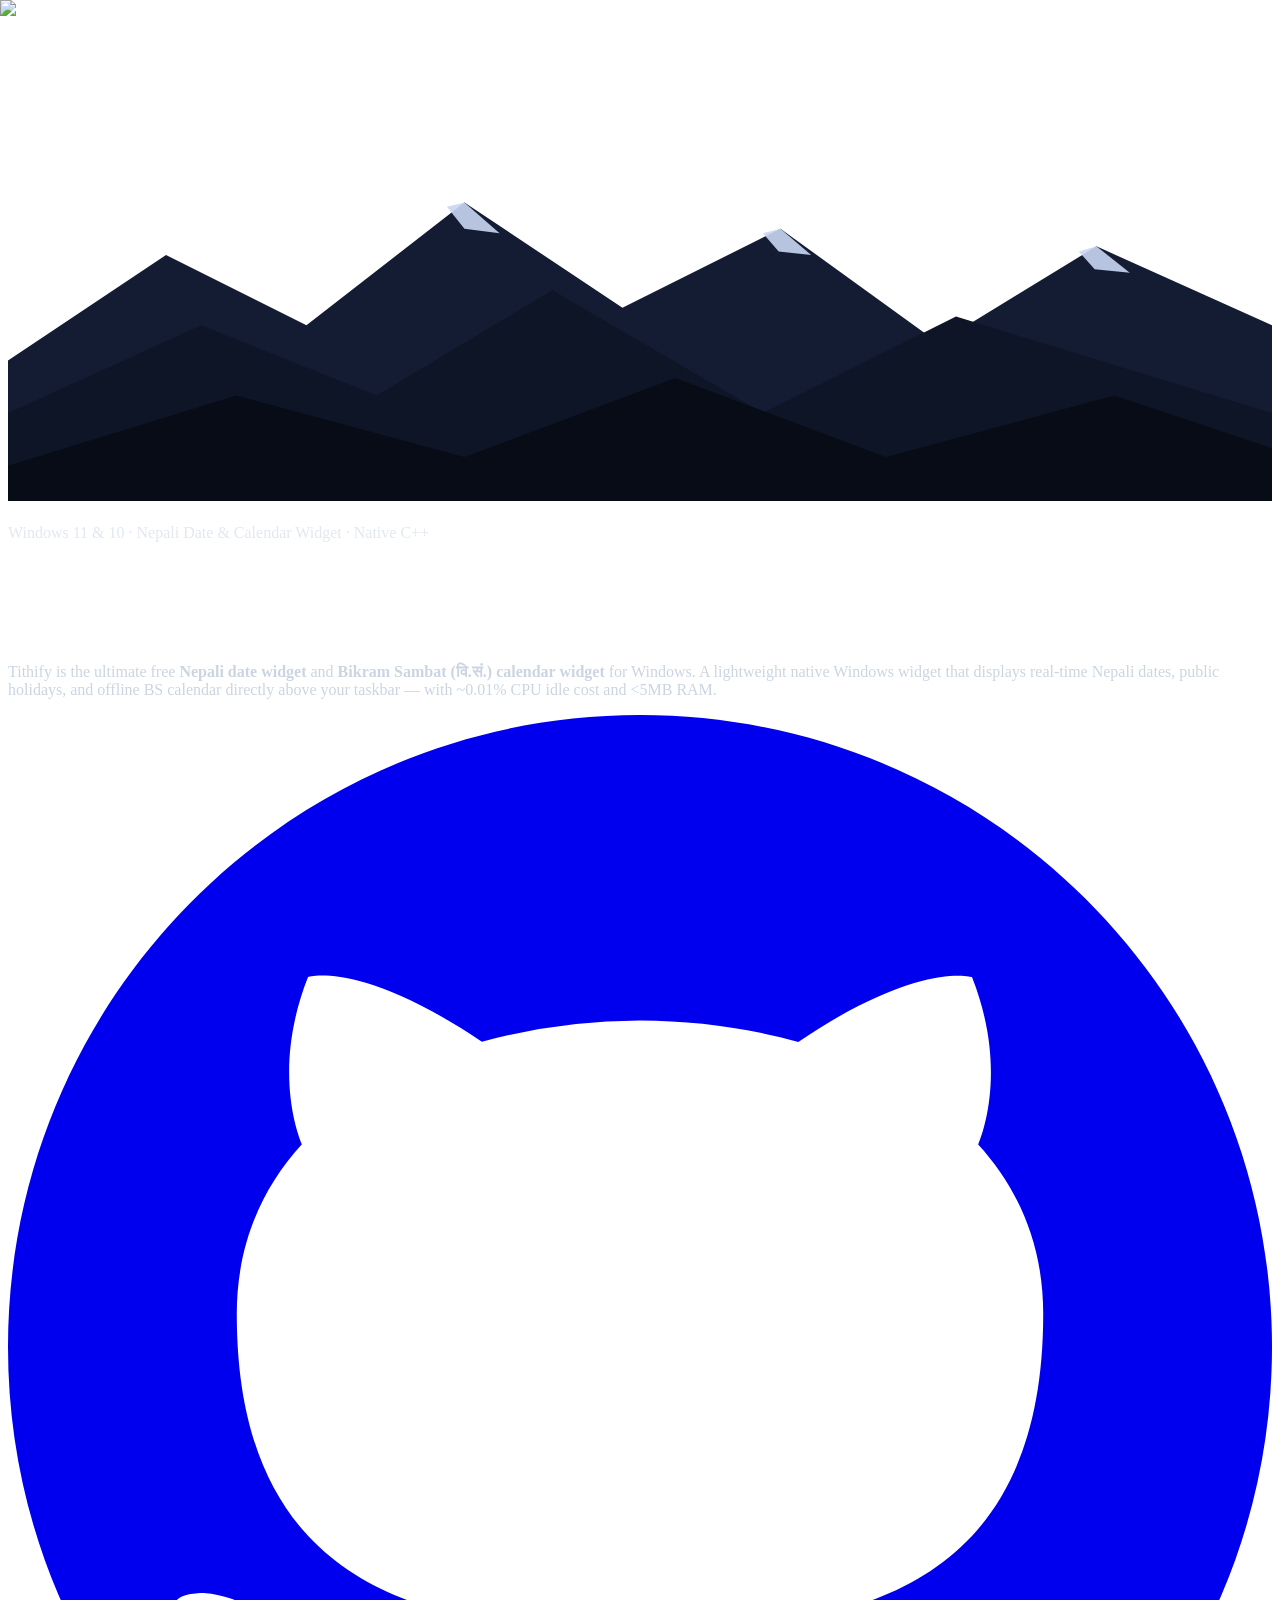
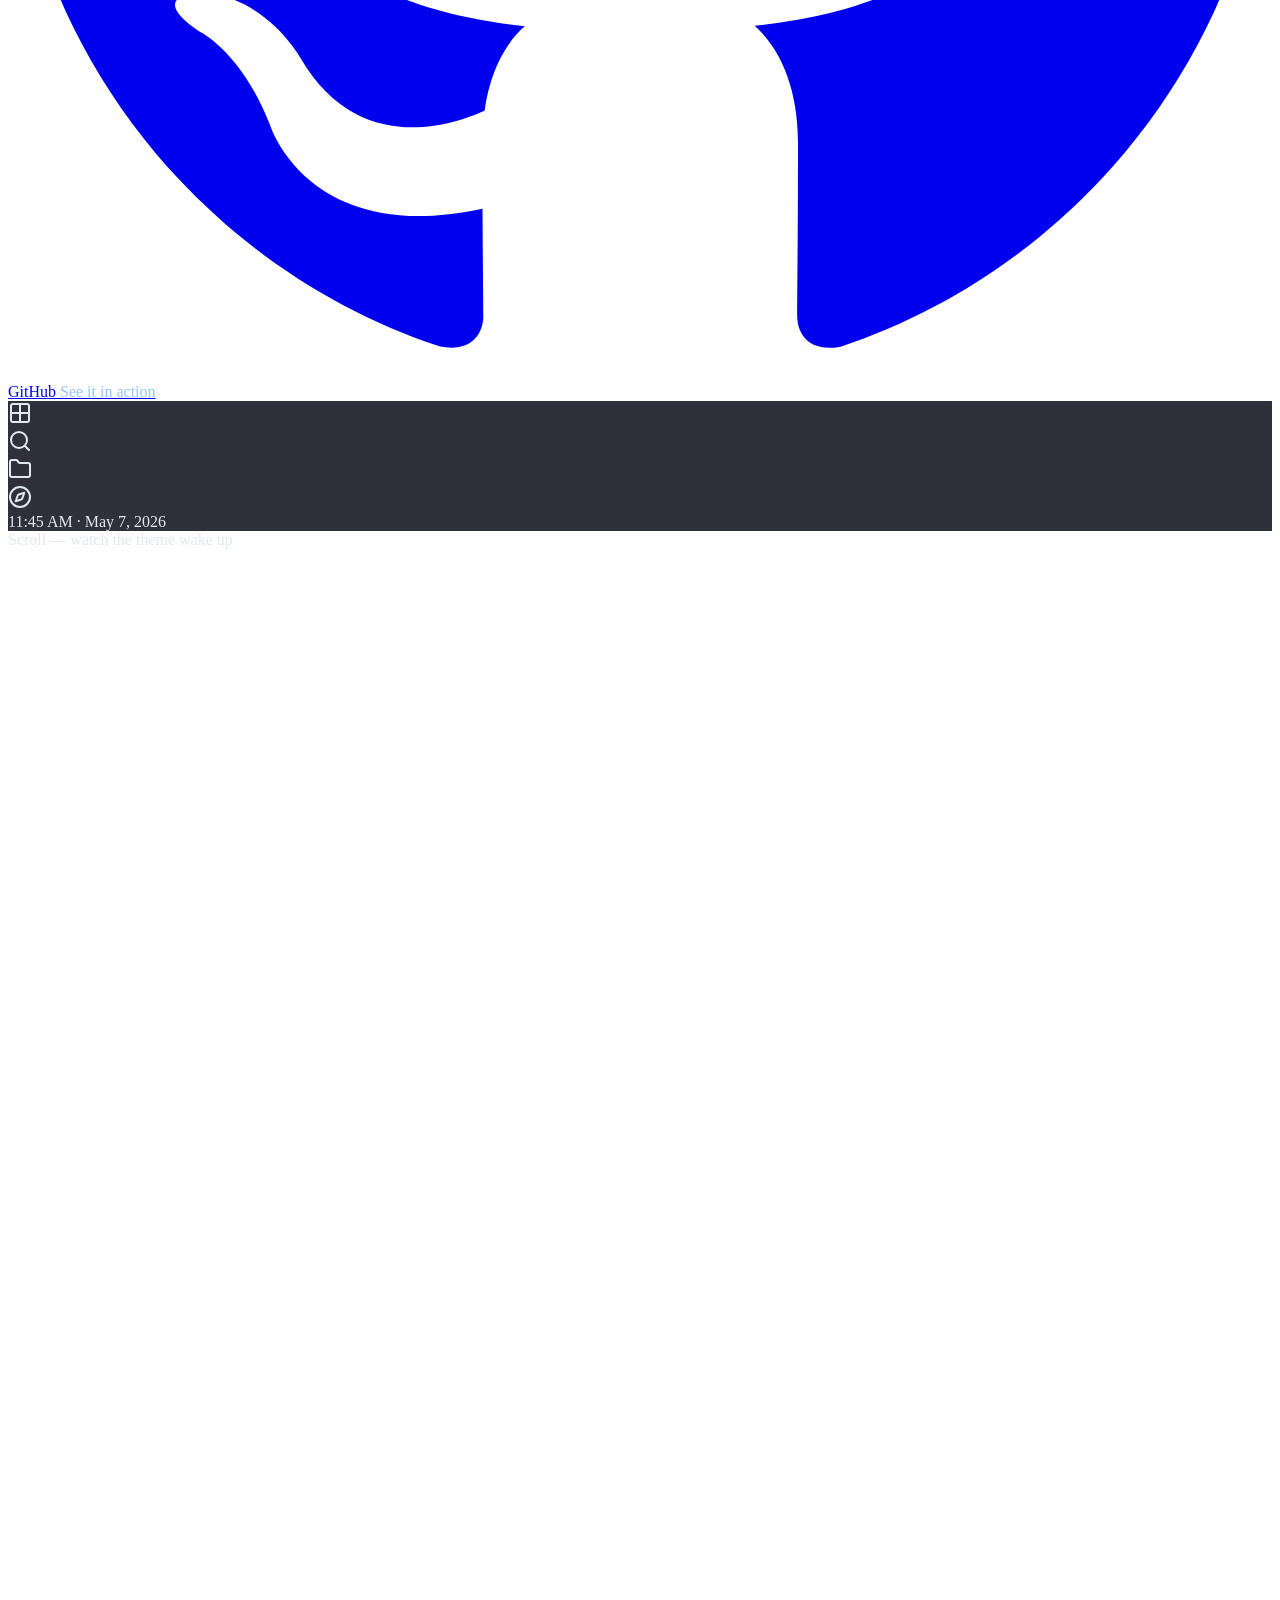
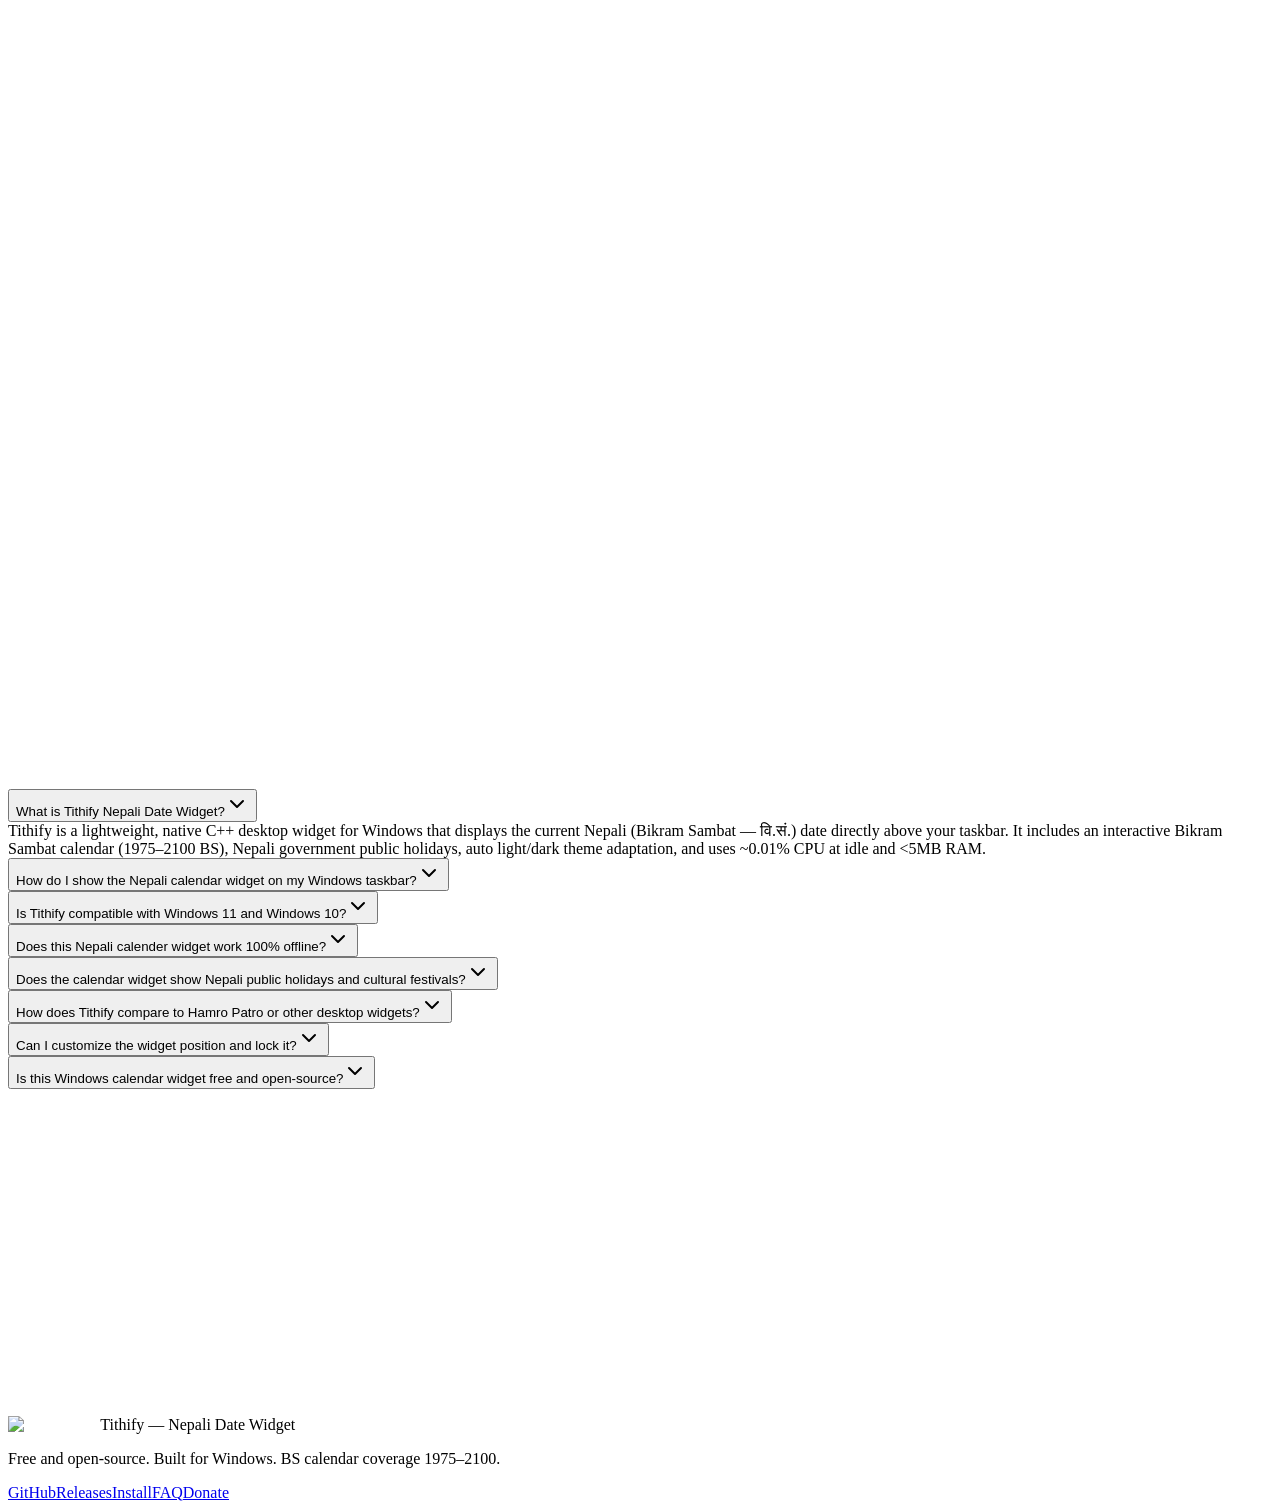
==== commit f19e0a48: "oPTIMIZING FOR AI CHAT BOTS" ====
--- a/tithify-site/out/index.html
+++ b/tithify-site/out/index.html
@@ -1 +1 @@
-<!DOCTYPE html><html lang="en" class="__variable_438e8d __variable_37ef13 __variable_c270a2"><head><meta charSet="utf-8"/><meta name="viewport" content="width=device-width, initial-scale=1"/><link rel="preload" as="image" href="/logo-mark.webp" fetchPriority="high"/><link rel="preload" as="image" href="/widiget_transparent_shot.webp" fetchPriority="high"/><link rel="stylesheet" href="/_next/static/css/1a9c81dcdfca155d.css" data-precedence="next"/><link rel="preload" as="script" fetchPriority="low" href="/_next/static/chunks/webpack-f82e9dea1cdd8021.js"/><script src="/_next/static/chunks/fd9d1056-b11b2651f33aae7f.js" async=""></script><script src="/_next/static/chunks/117-b775efb65cafeb9a.js" async=""></script><script src="/_next/static/chunks/main-app-8ff5cea7860e88d9.js" async=""></script><script src="/_next/static/chunks/717-fe953cce5f8ac66b.js" async=""></script><script src="/_next/static/chunks/app/page-784dc4709721934c.js" async=""></script><script src="/_next/static/chunks/app/layout-371c6f16fa1a28e0.js" async=""></script><link rel="canonical" href="https://tithify.guptaaayush.com.np"/><link rel="icon" type="image/png" sizes="48x48" href="/favicon-48x48.png"/><link rel="icon" type="image/png" sizes="96x96" href="/favicon-96x96.png"/><link rel="icon" type="image/png" sizes="192x192" href="/favicon-192x192.png"/><link rel="shortcut icon" href="/favicon.ico"/><link rel="apple-touch-icon" sizes="180x180" href="/apple-touch-icon.png"/><meta name="google-site-verification" content="zuO06IaEvAbu52FGoqk_2WNOnbSK6NjgOLMxTSZRzFw"/><meta name="theme-color" content="#0b1120"/><title>Nepali Date &amp; Calendar Widget for Windows | Tithify (Bikram Sambat)</title><meta name="description" content="Free Nepali Date Widget &amp; Bikram Sambat Calendar Widget for Windows 11 and 10. Lightweight desktop widget with live BS date, Nepali calender holidays, and offline Patro."/><meta name="application-name" content="Tithify"/><link rel="author" href="https://github.com/aayushlbef"/><meta name="author" content="Aayush"/><link rel="manifest" href="/manifest.webmanifest" crossorigin="use-credentials"/><meta name="keywords" content="nepali date widget,nepali widget,nepali calendar,nepali calender,windows widget,nepali calendar widget,nepali calender widget,calender widget,calendar widget,windows calendar widget,nepali date widget for windows,nepali widget windows 11,nepali widget windows 10,nepali patro widget,desktop nepali calendar widget,bikram sambat widget,bikram sambat calendar widget,Tithify,Tithify official,Tithify download,Tithify Windows,Tithify app,Tithify widget,Tithify Nepali Date,Tithify calendar,Tithify setup,Tithify github,Nepali date Windows taskbar,Bikram Sambat Windows widget,Nepali calendar for PC,BS date taskbar widget,Nepali Patro desktop app,Nepali calendar taskbar,Bikram Sambat desktop widget,Nepali date today Windows,Nepali holidays calendar Windows,Hamro Patro Windows alternative,Nepali date converter Windows,Nepali date widget github,वि.सं. पात्रो विन्डोज,नेपाली मिति विजेट"/><meta name="creator" content="Aayush"/><meta name="publisher" content="Tithify"/><meta name="robots" content="index, follow"/><meta name="googlebot" content="index, follow, max-video-preview:-1, max-image-preview:large, max-snippet:-1"/><meta name="category" content="UtilitiesApplication"/><meta name="google-site-verification" content="zuO06IaEvAbu52FGoqk_2WNOnbSK6NjgOLMxTSZRzFw"/><meta name="geo.region" content="NP"/><meta name="geo.placename" content="Nepal"/><meta name="rating" content="General"/><meta name="classification" content="Desktop Utility, Nepali Calendar, Windows Taskbar Widget"/><link rel="canonical" href="https://tithify.guptaaayush.com.np"/><link rel="alternate" hrefLang="en-US" href="https://tithify.guptaaayush.com.np"/><link rel="alternate" hrefLang="ne-NP" href="https://tithify.guptaaayush.com.np"/><meta name="google-site-verification" content="zuO06IaEvAbu52FGoqk_2WNOnbSK6NjgOLMxTSZRzFw"/><meta property="og:title" content="Nepali Date &amp; Calendar Widget for Windows | Tithify (Bikram Sambat)"/><meta property="og:description" content="Download Tithify, the free native Windows desktop widget displaying real-time Bikram Sambat (वि.सं.) Nepali date and calendar above your taskbar. 100% offline with zero CPU usage."/><meta property="og:url" content="https://tithify.guptaaayush.com.np"/><meta property="og:site_name" content="Tithify"/><meta property="og:locale" content="en_US"/><meta property="og:image" content="https://tithify.guptaaayush.com.np/desktop-widget-showcase.png"/><meta property="og:image:width" content="1200"/><meta property="og:image:height" content="630"/><meta property="og:image:alt" content="Tithify Nepali Date desktop widget showcase on Windows taskbar"/><meta property="og:image" content="https://tithify.guptaaayush.com.np/widiget_transparent_shot.png"/><meta property="og:image:width" content="700"/><meta property="og:image:height" content="467"/><meta property="og:image:alt" content="Tithify transparent widget preview"/><meta property="og:locale:alternate" content="ne_NP"/><meta property="og:type" content="website"/><meta name="twitter:card" content="summary_large_image"/><meta name="twitter:creator" content="@aayushlbef"/><meta name="twitter:title" content="Nepali Date &amp; Calendar Widget for Windows | Tithify (Bikram Sambat)"/><meta name="twitter:description" content="Free native Windows widget that displays the live Bikram Sambat Nepali date and calendar above your taskbar. Auto light/dark theme, offline calendar, zero CPU."/><meta name="twitter:image" content="https://tithify.guptaaayush.com.np/desktop-widget-showcase.png"/><link rel="shortcut icon" href="/favicon.ico"/><link rel="icon" href="/favicon-48x48.png" sizes="48x48" type="image/png"/><link rel="icon" href="/favicon-96x96.png" sizes="96x96" type="image/png"/><link rel="icon" href="/favicon-192x192.png" sizes="192x192" type="image/png"/><link rel="icon" href="/favicon.ico" sizes="48x48 32x32 16x16"/><link rel="apple-touch-icon" href="/apple-touch-icon.png" sizes="180x180" type="image/png"/><script type="application/ld+json">[{"@context":"https://schema.org","@type":"SoftwareApplication","name":"Tithify","alternateName":["Nepali Date Widget","Nepali Calendar Widget","Nepali Widget for Windows","Windows Calendar Widget","Nepali Calender Widget","Bikram Sambat Calendar Widget","Tithify Nepali Date Widget","Nepali Date Windows Taskbar Widget","Bikram Sambat Windows Widget","नेपाली क्यालेन्डर विजेट","नेपाली मिति विन्डोज विजेट","वि.सं. क्यालेन्डर"],"applicationCategory":"UtilitiesApplication","applicationSubCategory":"Desktop Enhancement","operatingSystem":"Windows 10, Windows 11 (64-bit)","softwareVersion":"3.6.2","fileSize":"6.5MB","downloadUrl":"https://github.com/aayushlbef/Tithify/releases/latest","releaseNotes":"https://github.com/aayushlbef/Tithify/releases","description":"A lightweight, native Windows widget that displays the current Nepali (Bikram Sambat) date above your taskbar. Theme auto-adapt, offline BS calendar 1975–2100, zero CPU idle cost.","offers":{"@type":"Offer","price":"0","priceCurrency":"USD","availability":"https://schema.org/InStock"},"url":"https://tithify.guptaaayush.com.np","screenshot":["https://tithify.guptaaayush.com.np/desktop-widget-showcase.png","https://tithify.guptaaayush.com.np/calendar-window.png","https://tithify.guptaaayush.com.np/widiget_transparent_shot.png"],"featureList":["Live Bikram Sambat (वि.सं.) Nepali Date display directly above Windows taskbar","Windows Light and Dark theme auto-adaptation with zero flicker","Complete Bikram Sambat calendar from BS 1975 to 2100","Nepali government public holidays and cultural festivals indicator","Ultra-efficient resource usage: 0.00% CPU usage at idle and <8MB RAM","100% offline date calculation with zero internet or tracking dependencies","Native C++ Win32 API and GDI+ rendering with crisp DPI scaling"],"aggregateRating":{"@type":"AggregateRating","ratingValue":"4.9","ratingCount":"128","bestRating":"5","worstRating":"1"},"author":{"@type":"Person","name":"Aayush","url":"https://github.com/aayushlbef"}},{"@context":"https://schema.org","@type":"WebSite","name":"Tithify","alternateName":["Tithify","Nepali Date Widget","Nepali Calendar Widget","Nepali Widget for Windows","Tithify Official","Tithify App","Tithify Widget","tithify.guptaaayush.com.np"],"url":"https://tithify.guptaaayush.com.np","inLanguage":["en-US","ne-NP"],"description":"Official website for Tithify — Nepali Date Windows Taskbar Widget & Bikram Sambat Calendar.","publisher":{"@type":"Person","name":"Aayush","url":"https://github.com/aayushlbef"}},{"@context":"https://schema.org","@type":"FAQPage","mainEntity":[{"@type":"Question","name":"What is Tithify Nepali Date Widget?","acceptedAnswer":{"@type":"Answer","text":"Tithify is a lightweight, native C++ desktop widget for Windows that displays the current Nepali (Bikram Sambat — वि.सं.) date directly above your taskbar. It includes an interactive Bikram Sambat calendar (1975–2100 BS), Nepali government public holidays, auto light/dark theme adaptation, and uses virtually 0% CPU at idle."}},{"@type":"Question","name":"How do I show the Nepali calendar widget on my Windows taskbar?","acceptedAnswer":{"@type":"Answer","text":"Simply install Tithify using the one-line PowerShell command (`irm https://raw.githubusercontent.com/aayushlbef/Tithify/main/install.ps1 | iex`) or download the standard Windows installer. Once launched, this Nepali widget floats unobtrusively above your taskbar, showing the live Bikram Sambat (वि.सं.) date and providing one-click access to the full calendar widget."}},{"@type":"Question","name":"Is Tithify compatible with Windows 11 and Windows 10?","acceptedAnswer":{"@type":"Answer","text":"Yes! Tithify is fully tested and optimized as a native Windows widget for both Windows 11 and Windows 10 (64-bit). It includes native DPI awareness for crystal-clear text rendering across 1080p, 1440p, and 4K high-resolution monitors."}},{"@type":"Question","name":"Does this Nepali calender widget work 100% offline?","acceptedAnswer":{"@type":"Answer","text":"Yes. The entire Bikram Sambat date conversion engine (covering years 1975 to 2100 BS) is embedded natively in the C++ binary. Unlike web-based calender widgets, it works 100% offline with zero network requests or background tracking."}},{"@type":"Question","name":"Does the calendar widget show Nepali public holidays and cultural festivals?","acceptedAnswer":{"@type":"Answer","text":"Yes. Clicking the widget opens an interactive Bikram Sambat calendar that highlights Saturdays, government public holidays, and cultural festivals like Dashain, Tihar, Chhath, and Lhosar with dual English and Devanagari details."}},{"@type":"Question","name":"How does Tithify compare to Hamro Patro or other desktop widgets?","acceptedAnswer":{"@type":"Answer","text":"Unlike Hamro Patro web wrappers or heavy Electron-based widgets that consume 100MB+ RAM and noticeable CPU, Tithify is written in pure native C++ with the Win32 API and GDI+. It consumes 0.00% CPU at idle and takes less than 8MB of RAM, making it the fastest, most lightweight Nepali widget for Windows."}},{"@type":"Question","name":"Can I customize the widget position and lock it?","acceptedAnswer":{"@type":"Answer","text":"Yes. Right-click the widget, select 'Unlock Position', and drag it anywhere above your taskbar or screen edge. Right-click again and choose 'Lock Position' to make it transparent, click-through, and locked in place."}},{"@type":"Question","name":"Is this Windows calendar widget free and open-source?","acceptedAnswer":{"@type":"Answer","text":"Yes. Tithify is 100% free and open-source under the permissive MIT License. You can review the code, suggest features, or contribute on GitHub."}}]},{"@context":"https://schema.org","@type":"BreadcrumbList","itemListElement":[{"@type":"ListItem","position":1,"name":"Home","item":"https://tithify.guptaaayush.com.np"}]}]</script><script src="/_next/static/chunks/polyfills-42372ed130431b0a.js" noModule=""></script></head><body><main id="top"><header class="fixed top-0 left-0 right-0 z-50 px-6 md:px-10 py-3.5" style="opacity:0;transform:translateY(-60px)"><div class="max-w-7xl mx-auto flex"><div class="w-full flex items-center justify-between rounded-2xl border px-4 py-2 backdrop-blur-xl" style="background-color:rgba(11, 17, 32, 0.65);border-color:rgba(255, 255, 255, 0.12);box-shadow:0 4px 20px -5px rgba(0, 0, 0, 0.3);max-width:62rem"><a href="#top" class="flex items-center gap-2 focus-ring"><img alt="Tithify logo" fetchPriority="high" width="32" height="32" decoding="async" data-nimg="1" class="w-8 h-8" style="color:transparent" src="/logo-mark.webp"/><span class="font-display font-bold text-sm tracking-wide" style="color:rgb(255, 255, 255)">Tith<span class="text-crimson font-extrabold">ify</span></span></a><nav class="hidden md:flex items-center gap-7 text-sm font-medium"><a href="#features" class="hover:!text-crimson transition-colors focus-ring" style="color:rgb(203, 213, 225)">Features</a><a href="#preview" class="hover:!text-crimson transition-colors focus-ring" style="color:rgb(203, 213, 225)">Preview</a><a href="#efficiency" class="hover:!text-crimson transition-colors focus-ring" style="color:rgb(203, 213, 225)">Performance</a><a href="#faq" class="hover:!text-crimson transition-colors focus-ring" style="color:rgb(203, 213, 225)">FAQ</a><a href="#donate" class="hover:!text-crimson transition-colors focus-ring" style="color:rgb(203, 213, 225)">Donate</a></nav><a href="#install" class="focus-ring rounded-lg bg-crimson hover:bg-crimson-dark transition-all px-4 py-2 text-sm font-semibold text-white shadow-sm shadow-crimson/30 hover:scale-[1.02] active:scale-[0.98]">Download</a></div></div></header><section class="relative h-[190vh]"><div class="sticky top-0 h-screen w-full overflow-hidden"><div class="absolute inset-0" style="background:linear-gradient(180deg, rgba(6, 9, 18, 1) 0%, rgba(11, 17, 32, 1) 100%)"></div><div class="absolute inset-0" style="opacity:1"><span class="absolute rounded-full bg-white animate-twinkle" style="top:0%;left:0%;width:1px;height:1px;animation-delay:0s"></span><span class="absolute rounded-full bg-white animate-twinkle" style="top:49.16078945611389%;left:25.189040094801385%;width:2.066585906813998px;height:2.066585906813998px;animation-delay:0.6467296624750816s"></span><span class="absolute rounded-full bg-white animate-twinkle" style="top:1.9491889997470935%;left:58.807783626161836%;width:2.786902940404616px;height:2.786902940404616px;animation-delay:2.1372768747187365s"></span><span class="absolute rounded-full bg-white animate-twinkle" style="top:47.40522320837954%;left:73.56472628325719%;width:1.9143386088780971px;height:1.9143386088780971px;animation-delay:1.8852038438817544s"></span><span class="absolute rounded-full bg-white animate-twinkle" style="top:30.08230479012127%;left:28.741215017362265%;width:1.0800255237372767px;height:1.0800255237372767px;animation-delay:1.5251934901334607s"></span><span class="absolute rounded-full bg-white animate-twinkle" style="top:14.484173401451699%;left:26.09374802432285%;width:1.6714665921917913px;height:1.6714665921917913px;animation-delay:1.18045200378765s"></span><span class="absolute rounded-full bg-white animate-twinkle" style="top:44.55165889948148%;left:56.23832024648436%;width:1.7482306951369537px;height:1.7482306951369537px;animation-delay:2.5681693678125157s"></span><span class="absolute rounded-full bg-white animate-twinkle" style="top:30.246985440346634%;left:47.656307632132666%;width:1.5534615700780705px;height:1.5534615700780705px;animation-delay:0.046812211891847255s"></span><span class="absolute rounded-full bg-white animate-twinkle" style="top:14.567905268186223%;left:31.53231746482561%;width:2.183251912974697px;height:2.183251912974697px;animation-delay:1.6409095410112968s"></span><span class="absolute rounded-full bg-white animate-twinkle" style="top:46.7186636644783%;left:48.53443846686787%;width:2.815893460676307px;height:2.815893460676307px;animation-delay:0.7300230095888764s"></span><span class="absolute rounded-full bg-white animate-twinkle" style="top:14.880209527591433%;left:36.71272959094267%;width:1.8550634236489714px;height:1.8550634236489714px;animation-delay:0.890209958266496s"></span><span class="absolute rounded-full bg-white animate-twinkle" style="top:51.58968075336816%;left:25.90100505240116%;width:1.3092816923526698px;height:1.3092816923526698px;animation-delay:0.3360488540292863s"></span><span class="absolute rounded-full bg-white animate-twinkle" style="top:14.455571274529575%;left:10.458985846526048%;width:2.2823661000220454px;height:2.2823661000220454px;animation-delay:2.6458481252993806s"></span><span class="absolute rounded-full bg-white animate-twinkle" style="top:7.812069476985926%;left:89.83444064697323%;width:2.4819660281827964px;height:2.4819660281827964px;animation-delay:2.3450606358474033s"></span><span class="absolute rounded-full bg-white animate-twinkle" style="top:25.61658038532414%;left:24.220283338217996%;width:1.3079945991376007px;height:1.3079945991376007px;animation-delay:1.8763231344573796s"></span><span class="absolute rounded-full bg-white animate-twinkle" style="top:1.370356799297383%;left:59.70769636787736%;width:2.166815038632194px;height:2.166815038632194px;animation-delay:2.316049851036041s"></span><span class="absolute rounded-full bg-white animate-twinkle" style="top:6.506237260655325%;left:22.23173965139722%;width:2.1536037066466633px;height:2.1536037066466633px;animation-delay:2.280270501265477s"></span><span class="absolute rounded-full bg-white animate-twinkle" style="top:17.737220316289495%;left:95.39309861102083%;width:2.7303806693635124px;height:2.7303806693635124px;animation-delay:0.7685962468904108s"></span><span class="absolute rounded-full bg-white animate-twinkle" style="top:27.698936134220276%;left:77.3954733714163%;width:2.1689639454325516px;height:2.1689639454325516px;animation-delay:1.910479072430462s"></span><span class="absolute rounded-full bg-white animate-twinkle" style="top:44.72949030163363%;left:28.40047727459023%;width:2.439238313929309px;height:2.439238313929309px;animation-delay:1.445001171916374s"></span><span class="absolute rounded-full bg-white animate-twinkle" style="top:0.3628312498631203%;left:31.187988802912514%;width:2.979008712016366px;height:2.979008712016366px;animation-delay:0.7736535283920603s"></span><span class="absolute rounded-full bg-white animate-twinkle" style="top:7.426663566693605%;left:76.57259229667943%;width:1.004906246504106px;height:1.004906246504106px;animation-delay:1.9019075902269833s"></span><span class="absolute rounded-full bg-white animate-twinkle" style="top:7.586433868060567%;left:92.1162192871634%;width:1.2913108264110633px;height:1.2913108264110633px;animation-delay:2.170507996328638s"></span><span class="absolute rounded-full bg-white animate-twinkle" style="top:22.747780316408353%;left:8.409146148642321%;width:1.1068593615491409px;height:1.1068593615491409px;animation-delay:1.1020791807568457s"></span></div><div class="absolute right-[12%] md:right-[18%]" style="top:40px"><div class="absolute w-16 h-16 md:w-24 md:h-24 rounded-full bg-[#f4f1ea] shadow-[0_0_70px_18px_rgba(244,241,234,0.35)]" style="opacity:1"><div class="absolute top-2 left-3 w-4 h-4 rounded-full bg-black/10"></div><div class="absolute bottom-3 right-4 w-3 h-3 rounded-full bg-black/10"></div></div><div class="absolute w-16 h-16 md:w-24 md:h-24 rounded-full bg-gradient-to-br from-amber-200 to-orange-300 shadow-[0_0_90px_28px_rgba(251,191,36,0.45)]" style="opacity:0"></div></div><svg viewBox="0 0 1440 500" preserveAspectRatio="none" class="absolute bottom-[9vh] left-0 w-full h-[46vh] md:h-[52vh]"><path d="M0 340 L180 220 L340 300 L520 160 L700 280 L880 190 L1060 320 L1240 210 L1440 300 L1440 500 L0 500 Z" fill="rgba(19, 28, 51, 1)"></path><path d="M0 400 L220 300 L420 380 L620 260 L860 400 L1080 290 L1440 400 L1440 500 L0 500 Z" fill="rgba(14, 21, 38, 1)"></path><path d="M0 460 L260 380 L520 450 L760 360 L1000 450 L1260 380 L1440 440 L1440 500 L0 500 Z" fill="rgba(8, 12, 23, 1)"></path><path d="M500 165 L520 160 L560 195 L520 190 Z" opacity="0.9" fill="rgba(201, 214, 242, 1)"></path><path d="M860 195 L880 190 L915 220 L878 216 Z" opacity="0.9" fill="rgba(201, 214, 242, 1)"></path><path d="M1220 216 L1240 210 L1278 240 L1238 236 Z" opacity="0.9" fill="rgba(201, 214, 242, 1)"></path></svg><div class="absolute inset-0 pointer-events-none" style="opacity:0"><span class="absolute top-[18%] left-[8%] text-2xl animate-drift">🍃</span><span class="absolute top-[30%] left-[85%] text-xl animate-drift" style="animation-delay:1.5s">🍃</span></div><div class="relative z-10 h-full max-w-7xl mx-auto px-6 md:px-10 flex flex-col justify-center pb-[22vh] pt-12"><div class="hidden [@media(min-height:700px)]:inline-flex w-fit items-center gap-2 rounded-full border px-4 py-1.5 text-sm font-medium mb-8" style="background-color:rgba(255, 255, 255, 0.06);border-color:rgba(255, 255, 255, 0.12);color:rgba(226, 232, 240, 1)"><span class="w-2 h-2 rounded-full" style="background-color:rgba(220, 38, 38, 1)"></span>Windows 11 &amp; 10 · Nepali Date &amp; Calendar Widget · Native C++</div><div class="max-w-2xl"><h1 class="font-display text-5xl sm:text-6xl md:text-7xl font-extrabold leading-[1.02] tracking-tight" style="color:rgba(255, 255, 255, 1)">Tithify —<!-- --> <br class="hidden sm:inline"/><span class="bg-gradient-to-r from-crimson via-rose-500 to-sapphire bg-clip-text text-transparent">Nepali Date Widget</span><br/><span class="text-3xl sm:text-4xl md:text-5xl font-bold opacity-90 block mt-2 text-slate-400">&amp; Calendar for Windows</span></h1><p class="mt-6 text-lg md:text-xl leading-relaxed max-w-xl" style="color:rgba(203, 213, 225, 1)">Tithify is the ultimate free <strong>Nepali date widget</strong> and <strong>Bikram Sambat (वि.सं.) calendar widget</strong> for Windows. A lightweight native Windows widget that displays real-time Nepali dates, public holidays, and offline BS calendar directly above your taskbar — with zero CPU idle cost.</p><div class="mt-9 flex flex-wrap items-center gap-6"><a href="https://github.com/aayushlbef/Tithify" target="_blank" rel="noopener noreferrer" class="focus-ring group inline-flex items-center gap-2 rounded-xl bg-[#24292e] hover:bg-[#2d333b] border border-crimson hover:border-crimson-dark px-6 py-3.5 font-display font-semibold text-white shadow-[0_0_24px_rgba(36,41,46,0.6)] transition-all hover:scale-[1.03] active:scale-[0.98]"><svg class="w-5 h-5" viewBox="0 0 24 24" fill="currentColor" aria-hidden="true"><path d="M12 0C5.37 0 0 5.373 0 12c0 5.303 3.438 9.8 8.205 11.385.6.113.82-.258.82-.577 0-.285-.01-1.04-.015-2.04-3.338.724-4.042-1.61-4.042-1.61-.546-1.387-1.333-1.756-1.333-1.756-1.089-.745.083-.729.083-.729 1.205.084 1.839 1.237 1.839 1.237 1.07 1.834 2.807 1.304 3.492.997.107-.775.418-1.305.762-1.604-2.665-.305-5.467-1.334-5.467-5.931 0-1.311.469-2.381 1.236-3.221-.124-.303-.535-1.524.117-3.176 0 0 1.008-.322 3.301 1.23A11.509 11.509 0 0 1 12 5.803c1.02.005 2.047.138 3.006.404 2.291-1.552 3.297-1.23 3.297-1.23.653 1.653.242 2.874.118 3.176.77.84 1.235 1.911 1.235 3.221 0 4.609-2.807 5.624-5.479 5.921.43.372.823 1.102.823 2.222 0 1.606-.015 2.898-.015 3.293 0 .322.216.694.825.576C20.565 21.796 24 17.3 24 12c0-6.627-5.373-12-12-12z"></path></svg>GitHub</a><a href="#preview" class="focus-ring inline-flex items-center gap-2 font-medium underline-offset-4 hover:underline"><span class="inline-flex items-center gap-2" style="color:rgba(147, 197, 253, 1)"><span class="inline-flex items-center justify-center w-6 h-6 rounded-full border border-current"><span class="w-0 h-0 border-y-[5px] border-y-transparent border-l-[7px] border-l-current ml-0.5"></span></span> See it in action</span></a></div></div></div><div class="absolute bottom-0 left-0 right-0 grid h-[9vh] grid-cols-[minmax(0,1fr)_auto_minmax(0,1fr)] items-center border-t px-6 backdrop-blur-xl md:px-10" style="background-color:rgba(10, 14, 26, 0.85);border-color:rgba(255, 255, 255, 0.08)"><div class="flex min-w-0 items-center"><div class="relative h-[4vh] w-full max-w-[11rem] overflow-hidden"><img alt="Tithify Nepali Date widget preview" fetchPriority="high" decoding="async" data-nimg="fill" class="object-cover object-center" style="position:absolute;height:100%;width:100%;left:0;top:0;right:0;bottom:0;color:transparent" src="/widiget_transparent_shot.webp"/></div></div><div class="flex items-center justify-center gap-5"><div class="w-4 h-4 flex items-center justify-center opacity-90" style="color:rgba(226, 232, 240, 1)"><svg xmlns="http://www.w3.org/2000/svg" width="24" height="24" viewBox="0 0 24 24" fill="none" stroke="currentColor" stroke-width="2" stroke-linecap="round" stroke-linejoin="round" class="lucide lucide-grid2x2 w-4 h-4"><rect width="18" height="18" x="3" y="3" rx="2"></rect><path d="M3 12h18"></path><path d="M12 3v18"></path></svg></div><div class="w-4 h-4 flex items-center justify-center opacity-90" style="color:rgba(226, 232, 240, 1)"><svg xmlns="http://www.w3.org/2000/svg" width="24" height="24" viewBox="0 0 24 24" fill="none" stroke="currentColor" stroke-width="2" stroke-linecap="round" stroke-linejoin="round" class="lucide lucide-search w-4 h-4"><circle cx="11" cy="11" r="8"></circle><path d="m21 21-4.3-4.3"></path></svg></div><div class="w-4 h-4 flex items-center justify-center opacity-90" style="color:rgba(226, 232, 240, 1)"><svg xmlns="http://www.w3.org/2000/svg" width="24" height="24" viewBox="0 0 24 24" fill="none" stroke="currentColor" stroke-width="2" stroke-linecap="round" stroke-linejoin="round" class="lucide lucide-folder w-4 h-4"><path d="M20 20a2 2 0 0 0 2-2V8a2 2 0 0 0-2-2h-7.9a2 2 0 0 1-1.69-.9L9.6 3.9A2 2 0 0 0 7.93 3H4a2 2 0 0 0-2 2v13a2 2 0 0 0 2 2Z"></path></svg></div><div class="w-4 h-4 flex items-center justify-center opacity-90" style="color:rgba(226, 232, 240, 1)"><svg xmlns="http://www.w3.org/2000/svg" width="24" height="24" viewBox="0 0 24 24" fill="none" stroke="currentColor" stroke-width="2" stroke-linecap="round" stroke-linejoin="round" class="lucide lucide-compass w-4 h-4"><path d="m16.24 7.76-1.804 5.411a2 2 0 0 1-1.265 1.265L7.76 16.24l1.804-5.411a2 2 0 0 1 1.265-1.265z"></path><circle cx="12" cy="12" r="10"></circle></svg></div></div><div class="justify-self-end text-xs font-medium tabular-nums md:text-sm" style="color:rgba(226, 232, 240, 1)">11:45 AM · May 7, 2026</div></div><div class="absolute bottom-[10.5vh] left-1/2 -translate-x-1/2 z-20 md:block hidden"><div class="text-[11px] tracking-[0.2em] uppercase opacity-60" style="color:rgba(226, 232, 240, 1)">Scroll — watch the theme wake up</div></div></div></section><!--$--><section id="features" class="relative bg-gradient-to-b from-[#eaf4ff] via-[#f4f8ff] to-white pt-16 pb-20 md:pt-20 md:pb-28"><div class="max-w-7xl mx-auto px-6 md:px-10"><div class="max-w-xl mb-10 md:mb-12" style="opacity:0;transform:translateY(16px)"><span class="text-sm font-semibold tracking-[0.18em] uppercase text-sapphire-600">Nepali Calendar &amp; Windows Widget Features</span><h2 class="mt-3 md:mt-4 font-display text-4xl md:text-5xl font-extrabold text-slate-900 tracking-tight">Every detail of the Nepali widget, considered.</h2><p class="mt-3 md:mt-4 text-lg text-slate-600 leading-relaxed">Designed as a native Windows desktop widget, Tithify shows your Bikram Sambat date and Nepali calendar quietly above your taskbar with zero distraction.</p></div><div class="grid grid-cols-1 sm:grid-cols-2 lg:grid-cols-4 gap-5"><div class="group rounded-2xl bg-white/95 backdrop-blur-sm border border-blue-100/80 p-6 shadow-[0_4px_24px_-4px_rgba(37,99,235,0.06)] hover:shadow-xl hover:border-sapphire-300 hover:bg-white transition-all" style="opacity:0;transform:translateY(26px)"><div class="w-11 h-11 rounded-xl bg-sapphire-50 flex items-center justify-center text-sapphire-600 group-hover:bg-crimson-50 group-hover:text-crimson-600 transition-all group-hover:scale-105"><svg xmlns="http://www.w3.org/2000/svg" width="24" height="24" viewBox="0 0 24 24" fill="none" stroke="currentColor" stroke-width="2" stroke-linecap="round" stroke-linejoin="round" class="lucide lucide-sun-moon w-5 h-5"><path d="M12 8a2.83 2.83 0 0 0 4 4 4 4 0 1 1-4-4"></path><path d="M12 2v2"></path><path d="M12 20v2"></path><path d="m4.9 4.9 1.4 1.4"></path><path d="m17.7 17.7 1.4 1.4"></path><path d="M2 12h2"></path><path d="M20 12h2"></path><path d="m6.3 17.7-1.4 1.4"></path><path d="m19.1 4.9-1.4 1.4"></path></svg></div><h3 class="mt-4 font-display font-bold text-slate-900">Theme auto-adapt</h3><p class="mt-2 text-sm text-slate-600 leading-relaxed">Detects Windows Light or Dark mode and shifts its colors instantly — no restart, no flicker.</p></div><div class="group rounded-2xl bg-white/95 backdrop-blur-sm border border-blue-100/80 p-6 shadow-[0_4px_24px_-4px_rgba(37,99,235,0.06)] hover:shadow-xl hover:border-sapphire-300 hover:bg-white transition-all" style="opacity:0;transform:translateY(26px)"><div class="w-11 h-11 rounded-xl bg-sapphire-50 flex items-center justify-center text-sapphire-600 group-hover:bg-crimson-50 group-hover:text-crimson-600 transition-all group-hover:scale-105"><svg xmlns="http://www.w3.org/2000/svg" width="24" height="24" viewBox="0 0 24 24" fill="none" stroke="currentColor" stroke-width="2" stroke-linecap="round" stroke-linejoin="round" class="lucide lucide-refresh-cw w-5 h-5"><path d="M3 12a9 9 0 0 1 9-9 9.75 9.75 0 0 1 6.74 2.74L21 8"></path><path d="M21 3v5h-5"></path><path d="M21 12a9 9 0 0 1-9 9 9.75 9.75 0 0 1-6.74-2.74L3 16"></path><path d="M8 16H3v5"></path></svg></div><h3 class="mt-4 font-display font-bold text-slate-900">Auto-updates</h3><p class="mt-2 text-sm text-slate-600 leading-relaxed">A background thread checks GitHub Releases quietly and tells you when something new lands.</p></div><div class="group rounded-2xl bg-white/95 backdrop-blur-sm border border-blue-100/80 p-6 shadow-[0_4px_24px_-4px_rgba(37,99,235,0.06)] hover:shadow-xl hover:border-sapphire-300 hover:bg-white transition-all" style="opacity:0;transform:translateY(26px)"><div class="w-11 h-11 rounded-xl bg-sapphire-50 flex items-center justify-center text-sapphire-600 group-hover:bg-crimson-50 group-hover:text-crimson-600 transition-all group-hover:scale-105"><svg xmlns="http://www.w3.org/2000/svg" width="24" height="24" viewBox="0 0 24 24" fill="none" stroke="currentColor" stroke-width="2" stroke-linecap="round" stroke-linejoin="round" class="lucide lucide-layout-panel-left w-5 h-5"><rect width="7" height="18" x="3" y="3" rx="1"></rect><rect width="7" height="7" x="14" y="3" rx="1"></rect><rect width="7" height="7" x="14" y="14" rx="1"></rect></svg></div><h3 class="mt-4 font-display font-bold text-slate-900">Customizable layout</h3><p class="mt-2 text-sm text-slate-600 leading-relaxed">Toggle the day-of-week badge beside the flag straight from the context menu.</p></div><div class="group rounded-2xl bg-white/95 backdrop-blur-sm border border-blue-100/80 p-6 shadow-[0_4px_24px_-4px_rgba(37,99,235,0.06)] hover:shadow-xl hover:border-sapphire-300 hover:bg-white transition-all" style="opacity:0;transform:translateY(26px)"><div class="w-11 h-11 rounded-xl bg-sapphire-50 flex items-center justify-center text-sapphire-600 group-hover:bg-crimson-50 group-hover:text-crimson-600 transition-all group-hover:scale-105"><svg xmlns="http://www.w3.org/2000/svg" width="24" height="24" viewBox="0 0 24 24" fill="none" stroke="currentColor" stroke-width="2" stroke-linecap="round" stroke-linejoin="round" class="lucide lucide-sparkles w-5 h-5"><path d="M9.937 15.5A2 2 0 0 0 8.5 14.063l-6.135-1.582a.5.5 0 0 1 0-.962L8.5 9.936A2 2 0 0 0 9.937 8.5l1.582-6.135a.5.5 0 0 1 .963 0L14.063 8.5A2 2 0 0 0 15.5 9.937l6.135 1.581a.5.5 0 0 1 0 .964L15.5 14.063a2 2 0 0 0-1.437 1.437l-1.582 6.135a.5.5 0 0 1-.963 0z"></path><path d="M20 3v4"></path><path d="M22 5h-4"></path><path d="M4 17v2"></path><path d="M5 18H3"></path></svg></div><h3 class="mt-4 font-display font-bold text-slate-900">Zero-distraction design</h3><p class="mt-2 text-sm text-slate-600 leading-relaxed">Frameless, borderless, truly transparent — rendered with per-pixel alpha blending.</p></div><div class="group rounded-2xl bg-white/95 backdrop-blur-sm border border-blue-100/80 p-6 shadow-[0_4px_24px_-4px_rgba(37,99,235,0.06)] hover:shadow-xl hover:border-sapphire-300 hover:bg-white transition-all" style="opacity:0;transform:translateY(26px)"><div class="w-11 h-11 rounded-xl bg-sapphire-50 flex items-center justify-center text-sapphire-600 group-hover:bg-crimson-50 group-hover:text-crimson-600 transition-all group-hover:scale-105"><svg xmlns="http://www.w3.org/2000/svg" width="24" height="24" viewBox="0 0 24 24" fill="none" stroke="currentColor" stroke-width="2" stroke-linecap="round" stroke-linejoin="round" class="lucide lucide-eye-off w-5 h-5"><path d="M9.88 9.88a3 3 0 1 0 4.24 4.24"></path><path d="M10.73 5.08A10.43 10.43 0 0 1 12 5c7 0 10 7 10 7a13.16 13.16 0 0 1-1.67 2.68"></path><path d="M6.61 6.61A13.526 13.526 0 0 0 2 12s3 7 10 7a9.74 9.74 0 0 0 5.39-1.61"></path><line x1="2" x2="22" y1="2" y2="22"></line></svg></div><h3 class="mt-4 font-display font-bold text-slate-900">Smart auto-hide</h3><p class="mt-2 text-sm text-slate-600 leading-relaxed">Steps aside the moment you go fullscreen for a game or a film, then returns on its own.</p></div><div class="group rounded-2xl bg-white/95 backdrop-blur-sm border border-blue-100/80 p-6 shadow-[0_4px_24px_-4px_rgba(37,99,235,0.06)] hover:shadow-xl hover:border-sapphire-300 hover:bg-white transition-all" style="opacity:0;transform:translateY(26px)"><div class="w-11 h-11 rounded-xl bg-sapphire-50 flex items-center justify-center text-sapphire-600 group-hover:bg-crimson-50 group-hover:text-crimson-600 transition-all group-hover:scale-105"><svg xmlns="http://www.w3.org/2000/svg" width="24" height="24" viewBox="0 0 24 24" fill="none" stroke="currentColor" stroke-width="2" stroke-linecap="round" stroke-linejoin="round" class="lucide lucide-scan-eye w-5 h-5"><path d="M3 7V5a2 2 0 0 1 2-2h2"></path><path d="M17 3h2a2 2 0 0 1 2 2v2"></path><path d="M21 17v2a2 2 0 0 1-2 2h-2"></path><path d="M7 21H5a2 2 0 0 1-2-2v-2"></path><circle cx="12" cy="12" r="1"></circle><path d="M5 12s2.5-5 7-5 7 5 7 5-2.5 5-7 5-7-5-7-5"></path></svg></div><h3 class="mt-4 font-display font-bold text-slate-900">DPI aware</h3><p class="mt-2 text-sm text-slate-600 leading-relaxed">Crisp text and glyphs on 4K displays — nothing soft, nothing blurred.</p></div><div class="group rounded-2xl bg-white/95 backdrop-blur-sm border border-blue-100/80 p-6 shadow-[0_4px_24px_-4px_rgba(37,99,235,0.06)] hover:shadow-xl hover:border-sapphire-300 hover:bg-white transition-all" style="opacity:0;transform:translateY(26px)"><div class="w-11 h-11 rounded-xl bg-sapphire-50 flex items-center justify-center text-sapphire-600 group-hover:bg-crimson-50 group-hover:text-crimson-600 transition-all group-hover:scale-105"><svg xmlns="http://www.w3.org/2000/svg" width="24" height="24" viewBox="0 0 24 24" fill="none" stroke="currentColor" stroke-width="2" stroke-linecap="round" stroke-linejoin="round" class="lucide lucide-package-check w-5 h-5"><path d="m16 16 2 2 4-4"></path><path d="M21 10V8a2 2 0 0 0-1-1.73l-7-4a2 2 0 0 0-2 0l-7 4A2 2 0 0 0 3 8v8a2 2 0 0 0 1 1.73l7 4a2 2 0 0 0 2 0l2-1.14"></path><path d="m7.5 4.27 9 5.15"></path><polyline points="3.29 7 12 12 20.71 7"></polyline><line x1="12" x2="12" y1="22" y2="12"></line></svg></div><h3 class="mt-4 font-display font-bold text-slate-900">Professional installer</h3><p class="mt-2 text-sm text-slate-600 leading-relaxed">A standard Setup.exe with Start Menu shortcuts and a clean uninstall. No admin rights needed.</p></div><div class="group rounded-2xl bg-white/95 backdrop-blur-sm border border-blue-100/80 p-6 shadow-[0_4px_24px_-4px_rgba(37,99,235,0.06)] hover:shadow-xl hover:border-sapphire-300 hover:bg-white transition-all" style="opacity:0;transform:translateY(26px)"><div class="w-11 h-11 rounded-xl bg-sapphire-50 flex items-center justify-center text-sapphire-600 group-hover:bg-crimson-50 group-hover:text-crimson-600 transition-all group-hover:scale-105"><svg xmlns="http://www.w3.org/2000/svg" width="24" height="24" viewBox="0 0 24 24" fill="none" stroke="currentColor" stroke-width="2" stroke-linecap="round" stroke-linejoin="round" class="lucide lucide-mouse-pointer-click w-5 h-5"><path d="m9 9 5 12 1.8-5.2L21 14Z"></path><path d="M7.2 2.2 8 5.1"></path><path d="m5.1 8-2.9-.8"></path><path d="M14 4.1 12 6"></path><path d="m6 12-1.9 2"></path></svg></div><h3 class="mt-4 font-display font-bold text-slate-900">System tray access</h3><p class="mt-2 text-sm text-slate-600 leading-relaxed">Right-click any time for quick settings — themes, startup, and update checks.</p></div></div></div></section><!--/$--><!--$--><section id="preview" class="relative overflow-hidden bg-white pt-16 pb-20 md:pt-20 md:pb-28"><div id="calendar" class="absolute top-0 left-0"></div><div class="absolute inset-y-0 right-0 w-1/2 bg-gradient-to-l from-sapphire-50/60 to-transparent pointer-events-none"></div><div class="relative mx-auto grid max-w-7xl items-center gap-12 px-6 md:px-10 lg:min-h-[760px] lg:grid-cols-[minmax(0,0.92fr)_minmax(0,1.08fr)] lg:gap-10"><div class="relative z-[1] max-w-xl lg:max-w-[32rem]" style="opacity:0;transform:translateX(-24px)"><span class="inline-flex items-center gap-2 text-sm font-semibold tracking-[0.18em] uppercase text-sapphire-600"><svg xmlns="http://www.w3.org/2000/svg" width="24" height="24" viewBox="0 0 24 24" fill="none" stroke="currentColor" stroke-width="2" stroke-linecap="round" stroke-linejoin="round" class="lucide lucide-sparkles w-3.5 h-3.5 text-crimson"><path d="M9.937 15.5A2 2 0 0 0 8.5 14.063l-6.135-1.582a.5.5 0 0 1 0-.962L8.5 9.936A2 2 0 0 0 9.937 8.5l1.582-6.135a.5.5 0 0 1 .963 0L14.063 8.5A2 2 0 0 0 15.5 9.937l6.135 1.581a.5.5 0 0 1 0 .964L15.5 14.063a2 2 0 0 0-1.437 1.437l-1.582 6.135a.5.5 0 0 1-.963 0z"></path><path d="M20 3v4"></path><path d="M22 5h-4"></path><path d="M4 17v2"></path><path d="M5 18H3"></path></svg>Nepali Calendar Widget &amp; Desktop Patro</span><h2 class="mt-4 font-display text-4xl font-extrabold tracking-tight text-slate-900 md:text-5xl">Interactive Nepali Calendar Widget,<br/>right above your Windows taskbar.</h2><p class="mt-5 text-lg leading-relaxed text-slate-600">Click this Windows widget to instantly open the interactive Bikram Sambat (वि.सं.) calendar. View Nepali government public holidays, festivals, and BS dates across 1975 to 2100 BS without opening a browser.</p><div class="mt-8 space-y-5"><div class="flex items-start gap-3.5 text-sm leading-relaxed"><span class="flex h-9 w-9 shrink-0 items-center justify-center rounded-xl bg-sapphire-50 text-sapphire-600 mt-0.5"><svg xmlns="http://www.w3.org/2000/svg" width="24" height="24" viewBox="0 0 24 24" fill="none" stroke="currentColor" stroke-width="2" stroke-linecap="round" stroke-linejoin="round" class="lucide lucide-eye h-4 w-4"><path d="M2 12s3-7 10-7 10 7 10 7-3 7-10 7-10-7-10-7Z"></path><circle cx="12" cy="12" r="3"></circle></svg></span><div><h3 class="font-display font-bold text-slate-900 text-sm md:text-base">Instant At-A-Glance Date</h3><p class="mt-0.5 text-slate-600 text-sm leading-relaxed">Always stay oriented with today&#x27;s Bikram Sambat date at a glance—no browser opening or app switching needed.</p></div></div><div class="flex items-start gap-3.5 text-sm leading-relaxed"><span class="flex h-9 w-9 shrink-0 items-center justify-center rounded-xl bg-sapphire-50 text-sapphire-600 mt-0.5"><svg xmlns="http://www.w3.org/2000/svg" width="24" height="24" viewBox="0 0 24 24" fill="none" stroke="currentColor" stroke-width="2" stroke-linecap="round" stroke-linejoin="round" class="lucide lucide-move h-4 w-4"><polyline points="5 9 2 12 5 15"></polyline><polyline points="9 5 12 2 15 5"></polyline><polyline points="15 19 12 22 9 19"></polyline><polyline points="19 9 22 12 19 15"></polyline><line x1="2" x2="22" y1="12" y2="12"></line><line x1="12" x2="12" y1="2" y2="22"></line></svg></span><div><h3 class="font-display font-bold text-slate-900 text-sm md:text-base">Freely Position &amp; Lock</h3><p class="mt-0.5 text-slate-600 text-sm leading-relaxed">Right-click to unlock and place the widget anywhere above your taskbar or screen edge, then lock it for click-through convenience.</p></div></div><div class="flex items-start gap-3.5 text-sm leading-relaxed"><span class="flex h-9 w-9 shrink-0 items-center justify-center rounded-xl bg-sapphire-50 text-sapphire-600 mt-0.5"><svg xmlns="http://www.w3.org/2000/svg" width="24" height="24" viewBox="0 0 24 24" fill="none" stroke="currentColor" stroke-width="2" stroke-linecap="round" stroke-linejoin="round" class="lucide lucide-zap h-4 w-4"><path d="M4 14a1 1 0 0 1-.78-1.63l9.9-10.2a.5.5 0 0 1 .86.46l-1.92 6.02A1 1 0 0 0 13 10h7a1 1 0 0 1 .78 1.63l-9.9 10.2a.5.5 0 0 1-.86-.46l1.92-6.02A1 1 0 0 0 11 14z"></path></svg></span><div><h3 class="font-display font-bold text-slate-900 text-sm md:text-base">Pure Native &amp; Zero Distraction</h3><p class="mt-0.5 text-slate-600 text-sm leading-relaxed">Crafted with true per-pixel transparency and smooth acrylic glass effects that blend naturally into your Windows setup.</p></div></div></div><div class="mt-8 flex flex-wrap items-center gap-2 pt-2 text-xs font-medium text-slate-500"><span class="rounded-full bg-slate-100 px-3 py-1 text-slate-700 border border-slate-200/60">Bikram Sambat (वि.सं.)</span><span class="rounded-full bg-slate-100 px-3 py-1 text-slate-700 border border-slate-200/60">Zero CPU Overhead</span><span class="rounded-full bg-slate-100 px-3 py-1 text-slate-700 border border-slate-200/60">Always On Top</span><span class="rounded-full bg-slate-100 px-3 py-1 text-slate-700 border border-slate-200/60">100% Offline</span></div></div><div class="relative min-w-0 w-full flex items-center justify-center" style="opacity:0;transform:translateX(36px) scale(0.97)"><div class="relative aspect-[3538/2208] w-full drop-shadow-2xl"><div class="absolute z-0 overflow-hidden bg-slate-950" style="left:11.8%;top:4.5%;width:75.8%;height:74.0%"></div><img alt="Tithify full laptop preview" loading="lazy" width="1600" height="998" decoding="async" data-nimg="1" class="pointer-events-none absolute inset-0 z-[1] h-full w-full object-contain select-none" style="color:transparent" src="/half-cutout-laptop.webp"/></div></div></div></section><!--/$--><!--$--><section class="relative bg-gradient-to-b from-white via-[#f4f8ff] to-[#eaf4ff] pt-16 pb-20 md:pt-20 md:pb-28"><div class="max-w-7xl mx-auto px-6 md:px-10 grid lg:grid-cols-2 gap-16 items-start"><div class="lg:sticky lg:top-24" style="opacity:0;transform:translateY(16px)"><span class="text-sm font-semibold tracking-[0.18em] uppercase text-sapphire-600">Under the hood</span><h2 class="mt-4 font-display text-4xl md:text-5xl font-extrabold text-slate-900 tracking-tight">Native Win32.<br/>Nothing borrowed.</h2><p class="mt-5 text-lg text-slate-600 leading-relaxed max-w-md">Zero Electron bloat, no Chromium or Node.js runtime. Built in pure native C++ with the Win32 API and GDI+, communicating directly with Windows.</p></div><div class="space-y-5"><div class="flex gap-5 rounded-2xl bg-white border border-blue-100/80 p-6 shadow-[0_4px_20px_-4px_rgba(37,99,235,0.05)] hover:shadow-lg hover:border-sapphire-200 transition-all" style="opacity:0;transform:translateX(24px)"><div class="w-11 h-11 shrink-0 rounded-xl bg-slate-900 flex items-center justify-center text-white"><svg xmlns="http://www.w3.org/2000/svg" width="24" height="24" viewBox="0 0 24 24" fill="none" stroke="currentColor" stroke-width="2" stroke-linecap="round" stroke-linejoin="round" class="lucide lucide-layers w-5 h-5"><path d="m12.83 2.18a2 2 0 0 0-1.66 0L2.6 6.08a1 1 0 0 0 0 1.83l8.58 3.91a2 2 0 0 0 1.66 0l8.58-3.9a1 1 0 0 0 0-1.83Z"></path><path d="m22 17.65-9.17 4.16a2 2 0 0 1-1.66 0L2 17.65"></path><path d="m22 12.65-9.17 4.16a2 2 0 0 1-1.66 0L2 12.65"></path></svg></div><div><h3 class="font-display font-bold text-slate-900">Stays on top</h3><p class="mt-1.5 text-sm text-slate-600 leading-relaxed">A quiet 250ms timer re-asserts HWND_TOPMOST, so Windows never buries it behind other windows.</p></div></div><div class="flex gap-5 rounded-2xl bg-white border border-blue-100/80 p-6 shadow-[0_4px_20px_-4px_rgba(37,99,235,0.05)] hover:shadow-lg hover:border-sapphire-200 transition-all" style="opacity:0;transform:translateX(24px)"><div class="w-11 h-11 shrink-0 rounded-xl bg-slate-900 flex items-center justify-center text-white"><svg xmlns="http://www.w3.org/2000/svg" width="24" height="24" viewBox="0 0 24 24" fill="none" stroke="currentColor" stroke-width="2" stroke-linecap="round" stroke-linejoin="round" class="lucide lucide-shield-check w-5 h-5"><path d="M20 13c0 5-3.5 7.5-7.66 8.95a1 1 0 0 1-.67-.01C7.5 20.5 4 18 4 13V6a1 1 0 0 1 1-1c2 0 4.5-1.2 6.24-2.72a1.17 1.17 0 0 1 1.52 0C14.51 3.81 17 5 19 5a1 1 0 0 1 1 1z"></path><path d="m9 12 2 2 4-4"></path></svg></div><div><h3 class="font-display font-bold text-slate-900">Survives taskbar previews</h3><p class="mt-1.5 text-sm text-slate-600 leading-relaxed">Intercepts WM_SHOWWINDOW to veto SW_PARENTCLOSING, so hovering an open app can&#x27;t hide it by accident.</p></div></div><div class="flex gap-5 rounded-2xl bg-white border border-blue-100/80 p-6 shadow-[0_4px_20px_-4px_rgba(37,99,235,0.05)] hover:shadow-lg hover:border-sapphire-200 transition-all" style="opacity:0;transform:translateX(24px)"><div class="w-11 h-11 shrink-0 rounded-xl bg-slate-900 flex items-center justify-center text-white"><svg xmlns="http://www.w3.org/2000/svg" width="24" height="24" viewBox="0 0 24 24" fill="none" stroke="currentColor" stroke-width="2" stroke-linecap="round" stroke-linejoin="round" class="lucide lucide-wifi-off w-5 h-5"><path d="M12 20h.01"></path><path d="M8.5 16.429a5 5 0 0 1 7 0"></path><path d="M5 12.859a10 10 0 0 1 5.17-2.69"></path><path d="M19 12.859a10 10 0 0 0-2.007-1.523"></path><path d="M2 8.82a15 15 0 0 1 4.177-2.643"></path><path d="M22 8.82a15 15 0 0 0-11.288-3.764"></path><path d="m2 2 20 20"></path></svg></div><div><h3 class="font-display font-bold text-slate-900">Works 100% offline</h3><p class="mt-1.5 text-sm text-slate-600 leading-relaxed">Converts and renders the Bikram Sambat date locally on your machine — zero network requests, tracking, or internet connection needed.</p></div></div><div class="flex gap-5 rounded-2xl bg-white border border-blue-100/80 p-6 shadow-[0_4px_20px_-4px_rgba(37,99,235,0.05)] hover:shadow-lg hover:border-sapphire-200 transition-all" style="opacity:0;transform:translateX(24px)"><div class="w-11 h-11 shrink-0 rounded-xl bg-slate-900 flex items-center justify-center text-white"><svg xmlns="http://www.w3.org/2000/svg" width="24" height="24" viewBox="0 0 24 24" fill="none" stroke="currentColor" stroke-width="2" stroke-linecap="round" stroke-linejoin="round" class="lucide lucide-palette w-5 h-5"><circle cx="13.5" cy="6.5" r=".5" fill="currentColor"></circle><circle cx="17.5" cy="10.5" r=".5" fill="currentColor"></circle><circle cx="8.5" cy="7.5" r=".5" fill="currentColor"></circle><circle cx="6.5" cy="12.5" r=".5" fill="currentColor"></circle><path d="M12 2C6.5 2 2 6.5 2 12s4.5 10 10 10c.926 0 1.648-.746 1.648-1.688 0-.437-.18-.835-.437-1.125-.29-.289-.438-.652-.438-1.125a1.64 1.64 0 0 1 1.668-1.668h1.996c3.051 0 5.555-2.503 5.555-5.554C21.965 6.012 17.461 2 12 2z"></path></svg></div><div><h3 class="font-display font-bold text-slate-900">Syncs with Windows live</h3><p class="mt-1.5 text-sm text-slate-600 leading-relaxed">Listens for WM_SETTINGCHANGE and repaints the instant you flip Light or Dark mode.</p></div></div></div></div></section><!--/$--><!--$--><section id="efficiency" class="relative bg-gradient-to-b from-[#eaf4ff] via-[#f4f8ff] to-white pt-16 pb-20 md:pt-20 md:pb-28 overflow-hidden"><div class="max-w-7xl mx-auto px-6 md:px-10"><div class="max-w-xl" style="opacity:0;transform:translateY(16px)"><span class="text-sm font-semibold tracking-[0.18em] uppercase text-sapphire-600">Ultra-efficient by design</span><h2 class="mt-3 md:mt-4 font-display text-4xl md:text-5xl font-extrabold text-slate-900 tracking-tight">It checks the clock.<br/>It doesn&#x27;t watch it.</h2><p class="mt-5 text-lg text-slate-600 leading-relaxed">Once a second, the widget asks Windows for today&#x27;s date — a near-zero-cost call. Only when the day actually changes does it run the Bikram Sambat conversion and repaint.</p></div><div class="mt-16 grid sm:grid-cols-3 gap-5"><div class="rounded-2xl border border-blue-100/80 bg-white p-7 shadow-[0_4px_24px_-4px_rgba(37,99,235,0.06)] hover:shadow-lg hover:border-sapphire-200 transition-all" style="opacity:0;transform:translateY(20px)"><div class="font-display text-4xl md:text-5xl font-extrabold text-slate-900"><span class="tabular-nums">&lt; <!-- -->0.0<!-- -->%</span></div><div class="mt-2 text-sm font-medium text-slate-500">Idle CPU usage</div></div><div class="rounded-2xl border border-blue-100/80 bg-white p-7 shadow-[0_4px_24px_-4px_rgba(37,99,235,0.06)] hover:shadow-lg hover:border-sapphire-200 transition-all" style="opacity:0;transform:translateY(20px)"><div class="font-display text-4xl md:text-5xl font-extrabold text-slate-900"><span class="tabular-nums">0</span></div><div class="mt-2 text-sm font-medium text-slate-500">Conversions run, per day</div></div><div class="rounded-2xl border border-blue-100/80 bg-white p-7 shadow-[0_4px_24px_-4px_rgba(37,99,235,0.06)] hover:shadow-lg hover:border-sapphire-200 transition-all" style="opacity:0;transform:translateY(20px)"><div class="font-display text-4xl md:text-5xl font-extrabold text-slate-900"><span class="tabular-nums">0</span></div><div class="mt-2 text-sm font-medium text-slate-500">Seconds spent just painting cache</div></div></div><div class="mt-14 rounded-2xl border border-blue-100/80 bg-white p-6 md:p-8 shadow-[0_4px_24px_-4px_rgba(37,99,235,0.06)]" style="opacity:0"><div class="flex items-center justify-between text-xs font-medium text-slate-500 mb-3"><span>00:00:00</span><span class="font-semibold text-slate-700">a single day, visualized</span><span>23:59:59</span></div><div class="relative h-3.5 rounded-full bg-slate-100 overflow-hidden"><div class="absolute inset-y-0 left-0 bg-gradient-to-r from-sapphire-500 via-blue-500 to-crimson rounded-full" style="width:0%"></div><div class="absolute -top-1.5 w-6 h-6 rounded-full bg-crimson border-2 border-white shadow-md shadow-crimson/30" style="left:0%"></div></div><p class="mt-4 text-sm text-slate-600">The single red tick is the one moment of real work — midnight, when the date rolls over.</p></div></div></section><!--/$--><!--$--><section id="install" class="relative bg-gradient-to-b from-[#f4f8ff] to-white pt-16 pb-20 md:pt-20 md:pb-28 overflow-hidden"><div class="max-w-5xl mx-auto px-6 md:px-10 text-center"><div style="opacity:0;transform:translateY(16px)"><span class="text-sm font-semibold tracking-[0.18em] uppercase text-sapphire-600">Download &amp; Install the Windows Widget</span><h2 class="mt-3 md:mt-4 font-display text-4xl md:text-5xl font-extrabold text-slate-900 tracking-tight">Get the Nepali Date Widget on Windows in seconds.</h2><p class="mt-4 text-lg text-slate-600">No complex setup. No admin rights. Install the Tithify Nepali calendar widget with one PowerShell command or the official Windows installer.</p></div><div class="mt-12 mx-auto max-w-4xl rounded-2xl bg-slate-950 border border-slate-800 text-left shadow-2xl shadow-slate-300/40 overflow-hidden" style="opacity:0;transform:translateY(24px)"><div class="flex items-center gap-1 px-3 pt-3"><button class="focus-ring px-4 py-2 text-sm font-medium rounded-t-lg transition-colors bg-slate-800 text-white">PowerShell</button><button class="focus-ring px-4 py-2 text-sm font-medium rounded-t-lg transition-colors text-slate-400 hover:text-slate-200">Winget<span class="ml-2 px-1.5 py-0.5 rounded-full text-[10px] font-semibold bg-amber-400/20 text-amber-300">Coming soon</span></button></div><div class="bg-slate-900 px-5 py-5 flex items-center gap-3 border-t border-slate-800"><svg xmlns="http://www.w3.org/2000/svg" width="24" height="24" viewBox="0 0 24 24" fill="none" stroke="currentColor" stroke-width="2" stroke-linecap="round" stroke-linejoin="round" class="lucide lucide-terminal w-4 h-4 text-emerald-400 shrink-0"><polyline points="4 17 10 11 4 5"></polyline><line x1="12" x2="20" y1="19" y2="19"></line></svg><code class="flex-1 text-xs sm:text-sm text-emerald-300 font-mono whitespace-nowrap overflow-x-auto [scrollbar-width:none] [-ms-overflow-style:none] [&amp;::-webkit-scrollbar]:hidden">irm https://raw.githubusercontent.com/aayushlbef/Tithify/main/install.ps1 | iex</code><button aria-label="Copy command" class="focus-ring shrink-0 w-9 h-9 rounded-lg bg-white/5 hover:bg-white/10 flex items-center justify-center text-slate-300 transition-colors"><svg xmlns="http://www.w3.org/2000/svg" width="24" height="24" viewBox="0 0 24 24" fill="none" stroke="currentColor" stroke-width="2" stroke-linecap="round" stroke-linejoin="round" class="lucide lucide-copy w-4 h-4"><rect width="14" height="14" x="8" y="8" rx="2" ry="2"></rect><path d="M4 16c-1.1 0-2-.9-2-2V4c0-1.1.9-2 2-2h10c1.1 0 2 .9 2 2"></path></svg></button></div></div></div><div class="relative mx-auto grid max-w-7xl items-center gap-12 px-6 md:px-10 mt-16 lg:grid-cols-[minmax(0,0.92fr)_minmax(0,1.08fr)] lg:gap-10"><div class="relative z-[1]" style="opacity:0;transform:translateX(-24px)"><p class="text-xs font-semibold tracking-[0.15em] uppercase text-sapphire-600 mb-6">Step by step installation</p><ol class="space-y-6"><li class="flex gap-4"><span class="mt-0.5 flex-shrink-0 w-8 h-8 rounded-full bg-sapphire-600 text-white text-sm font-bold flex items-center justify-center shadow-md">1</span><div><p class="font-display font-bold text-slate-900 text-sm md:text-base">Open Terminal or PowerShell</p><p class="mt-1 text-sm text-slate-500 leading-relaxed">Search for<!-- --> <span class="inline-flex items-center gap-1.5 mx-0.5 px-2 py-0.5 rounded-md bg-[#1c1c1c] text-white text-xs font-medium"><svg viewBox="0 0 16 16" class="w-4 h-4" fill="currentColor" aria-hidden="true"><path d="M2.5 4.5L6.5 8l-4 3.5" stroke="currentColor" stroke-width="1.5" stroke-linecap="round" stroke-linejoin="round" fill="none"></path><line x1="7.5" y1="11.5" x2="13" y2="11.5" stroke="currentColor" stroke-width="1.5" stroke-linecap="round"></line></svg>Terminal</span> <!-- -->or<!-- --> <span class="inline-flex items-center gap-1.5 mx-0.5 px-2 py-0.5 rounded-md bg-[#012456] text-[#4ec9f0] text-xs font-medium"><svg viewBox="0 0 16 16" class="w-4 h-4" fill="currentColor" aria-hidden="true"><path d="M5 3l6 5-6 5" stroke="currentColor" stroke-width="2.2" stroke-linecap="round" stroke-linejoin="round" fill="none"></path></svg><span class="text-white">PowerShell</span></span> <!-- -->on your PC and open it. No admin rights needed.</p></div></li><li class="flex gap-4"><span class="mt-0.5 flex-shrink-0 w-8 h-8 rounded-full bg-sapphire-600 text-white text-sm font-bold flex items-center justify-center shadow-md">2</span><div><p class="font-display font-bold text-slate-900 text-sm md:text-base">Copy the command and paste it</p><p class="mt-1 text-sm text-slate-500 leading-relaxed">Copy the one-liner above, paste it into your terminal, and hit<!-- --> <kbd class="px-1.5 py-0.5 rounded bg-slate-100 border border-slate-300 text-slate-700 text-xs font-mono">Enter</kbd>.</p></div></li><li class="flex gap-4"><span class="mt-0.5 flex-shrink-0 w-8 h-8 rounded-full bg-sapphire-600 text-white text-sm font-bold flex items-center justify-center shadow-md">3</span><div><p class="font-display font-bold text-slate-900 text-sm md:text-base">Wait a few seconds — you&#x27;re done! 🎉</p><p class="mt-1 text-sm text-slate-500 leading-relaxed">Tithify downloads and installs silently — no wizard, no clicks. The Nepali date widget appears on your taskbar automatically.</p></div></li></ol><p class="mt-8 text-sm text-slate-500">Prefer a manual download? Grab<!-- --> <a href="https://github.com/aayushlbef/Tithify/releases/latest" class="text-crimson font-semibold hover:underline focus-ring">Tithify_Setup.exe</a> <!-- -->from the latest release. Unsigned builds may trigger a SmartScreen notice —<span class="font-medium text-slate-700"> More Info → Run Anyway</span> gets you through.</p></div><div class="relative min-w-0 w-full flex items-center justify-center" style="opacity:0;transform:translateX(36px) scale(0.97)"><div class="relative aspect-[3538/2208] w-full drop-shadow-2xl"><div class="absolute z-0 overflow-hidden bg-slate-950" style="left:11.8%;top:4.5%;width:75.8%;height:74.0%"></div><img alt="Tithify running on a Windows laptop" loading="lazy" width="1600" height="998" decoding="async" data-nimg="1" class="pointer-events-none absolute inset-0 z-[1] h-full w-full object-contain select-none" style="color:transparent" src="/half-cutout-laptop.webp"/></div></div></div></section><!--/$--><!--$--><section class="relative bg-white pt-16 pb-20 md:pt-20 md:pb-28"><div class="max-w-5xl mx-auto px-6 md:px-10"><div class="text-center max-w-lg mx-auto" style="opacity:0;transform:translateY(16px)"><span class="text-sm font-semibold tracking-[0.18em] uppercase text-sapphire-600">After install</span><h2 class="mt-4 font-display text-4xl md:text-5xl font-extrabold text-slate-900 tracking-tight">Four clicks to settle in.</h2></div><div class="mt-16 relative"><div class="hidden md:block absolute top-6 left-0 right-0 h-px bg-blue-100/80"></div><div class="grid md:grid-cols-4 gap-10 md:gap-6"><div class="group relative" style="opacity:0;transform:translateY(24px)"><div class="relative z-10 w-12 h-12 rounded-full bg-slate-900 group-hover:bg-crimson group-hover:shadow-glow-crimson text-white flex items-center justify-center font-display font-bold transition-all">1</div><h3 class="mt-5 font-display font-bold text-slate-900">Unlock &amp; position</h3><p class="mt-2 text-sm text-slate-600 leading-relaxed">Right-click the widget to unlock it, then drag it anywhere above your taskbar.</p></div><div class="group relative" style="opacity:0;transform:translateY(24px)"><div class="relative z-10 w-12 h-12 rounded-full bg-slate-900 group-hover:bg-crimson group-hover:shadow-glow-crimson text-white flex items-center justify-center font-display font-bold transition-all">2</div><h3 class="mt-5 font-display font-bold text-slate-900">Lock it in</h3><p class="mt-2 text-sm text-slate-600 leading-relaxed">Right-click again and choose Lock Position — it becomes click-through and seamless.</p></div><div class="group relative" style="opacity:0;transform:translateY(24px)"><div class="relative z-10 w-12 h-12 rounded-full bg-slate-900 group-hover:bg-crimson group-hover:shadow-glow-crimson text-white flex items-center justify-center font-display font-bold transition-all">3</div><h3 class="mt-5 font-display font-bold text-slate-900">Open the calendar</h3><p class="mt-2 text-sm text-slate-600 leading-relaxed">Left-click any time to bring up the full interactive Bikram Sambat calendar.</p></div><div class="group relative" style="opacity:0;transform:translateY(24px)"><div class="relative z-10 w-12 h-12 rounded-full bg-slate-900 group-hover:bg-crimson group-hover:shadow-glow-crimson text-white flex items-center justify-center font-display font-bold transition-all">4</div><h3 class="mt-5 font-display font-bold text-slate-900">Make it yours</h3><p class="mt-2 text-sm text-slate-600 leading-relaxed">Right-click for startup, day-of-week, theme, and update settings.</p></div></div></div></div></section><!--/$--><!--$--><section id="faq" class="relative bg-white pt-16 pb-20 md:pt-20 md:pb-28 overflow-hidden"><div class="max-w-4xl mx-auto px-6 md:px-10"><div class="text-center max-w-xl mx-auto mb-10 md:mb-12" style="opacity:0;transform:translateY(16px)"><span class="inline-flex items-center gap-1.5 text-sm font-semibold tracking-[0.18em] uppercase text-sapphire-600"><svg xmlns="http://www.w3.org/2000/svg" width="24" height="24" viewBox="0 0 24 24" fill="none" stroke="currentColor" stroke-width="2" stroke-linecap="round" stroke-linejoin="round" class="lucide lucide-circle-help w-4 h-4 text-crimson"><circle cx="12" cy="12" r="10"></circle><path d="M9.09 9a3 3 0 0 1 5.83 1c0 2-3 3-3 3"></path><path d="M12 17h.01"></path></svg>Frequently Asked Questions</span><h2 class="mt-3 md:mt-4 font-display text-4xl md:text-5xl font-extrabold text-slate-900 tracking-tight">Everything you need to know.</h2><p class="mt-4 text-lg text-slate-600">Common questions about Tithify, Bikram Sambat calendar features, Windows taskbar integration, and performance.</p></div><div class="space-y-4"><div class="rounded-2xl border border-slate-200/80 bg-slate-50/50 hover:bg-slate-50 transition-colors overflow-hidden"><button type="button" class="flex w-full items-center justify-between p-6 text-left font-display font-semibold text-slate-900 text-lg md:text-xl gap-4" aria-expanded="true"><span>What is Tithify Nepali Date Widget?</span><svg xmlns="http://www.w3.org/2000/svg" width="24" height="24" viewBox="0 0 24 24" fill="none" stroke="currentColor" stroke-width="2" stroke-linecap="round" stroke-linejoin="round" class="lucide lucide-chevron-down w-5 h-5 text-slate-500 transition-transform duration-200 shrink-0 rotate-180 text-crimson"><path d="m6 9 6 6 6-6"></path></svg></button><div style="height:auto;opacity:1"><div class="px-6 pb-6 text-slate-600 leading-relaxed text-base border-t border-slate-200/40 pt-4">Tithify is a lightweight, native C++ desktop widget for Windows that displays the current Nepali (Bikram Sambat — वि.सं.) date directly above your taskbar. It includes an interactive Bikram Sambat calendar (1975–2100 BS), Nepali government public holidays, auto light/dark theme adaptation, and uses virtually 0% CPU at idle.</div></div></div><div class="rounded-2xl border border-slate-200/80 bg-slate-50/50 hover:bg-slate-50 transition-colors overflow-hidden"><button type="button" class="flex w-full items-center justify-between p-6 text-left font-display font-semibold text-slate-900 text-lg md:text-xl gap-4" aria-expanded="false"><span>How do I show the Nepali calendar widget on my Windows taskbar?</span><svg xmlns="http://www.w3.org/2000/svg" width="24" height="24" viewBox="0 0 24 24" fill="none" stroke="currentColor" stroke-width="2" stroke-linecap="round" stroke-linejoin="round" class="lucide lucide-chevron-down w-5 h-5 text-slate-500 transition-transform duration-200 shrink-0 "><path d="m6 9 6 6 6-6"></path></svg></button></div><div class="rounded-2xl border border-slate-200/80 bg-slate-50/50 hover:bg-slate-50 transition-colors overflow-hidden"><button type="button" class="flex w-full items-center justify-between p-6 text-left font-display font-semibold text-slate-900 text-lg md:text-xl gap-4" aria-expanded="false"><span>Is Tithify compatible with Windows 11 and Windows 10?</span><svg xmlns="http://www.w3.org/2000/svg" width="24" height="24" viewBox="0 0 24 24" fill="none" stroke="currentColor" stroke-width="2" stroke-linecap="round" stroke-linejoin="round" class="lucide lucide-chevron-down w-5 h-5 text-slate-500 transition-transform duration-200 shrink-0 "><path d="m6 9 6 6 6-6"></path></svg></button></div><div class="rounded-2xl border border-slate-200/80 bg-slate-50/50 hover:bg-slate-50 transition-colors overflow-hidden"><button type="button" class="flex w-full items-center justify-between p-6 text-left font-display font-semibold text-slate-900 text-lg md:text-xl gap-4" aria-expanded="false"><span>Does this Nepali calender widget work 100% offline?</span><svg xmlns="http://www.w3.org/2000/svg" width="24" height="24" viewBox="0 0 24 24" fill="none" stroke="currentColor" stroke-width="2" stroke-linecap="round" stroke-linejoin="round" class="lucide lucide-chevron-down w-5 h-5 text-slate-500 transition-transform duration-200 shrink-0 "><path d="m6 9 6 6 6-6"></path></svg></button></div><div class="rounded-2xl border border-slate-200/80 bg-slate-50/50 hover:bg-slate-50 transition-colors overflow-hidden"><button type="button" class="flex w-full items-center justify-between p-6 text-left font-display font-semibold text-slate-900 text-lg md:text-xl gap-4" aria-expanded="false"><span>Does the calendar widget show Nepali public holidays and cultural festivals?</span><svg xmlns="http://www.w3.org/2000/svg" width="24" height="24" viewBox="0 0 24 24" fill="none" stroke="currentColor" stroke-width="2" stroke-linecap="round" stroke-linejoin="round" class="lucide lucide-chevron-down w-5 h-5 text-slate-500 transition-transform duration-200 shrink-0 "><path d="m6 9 6 6 6-6"></path></svg></button></div><div class="rounded-2xl border border-slate-200/80 bg-slate-50/50 hover:bg-slate-50 transition-colors overflow-hidden"><button type="button" class="flex w-full items-center justify-between p-6 text-left font-display font-semibold text-slate-900 text-lg md:text-xl gap-4" aria-expanded="false"><span>How does Tithify compare to Hamro Patro or other desktop widgets?</span><svg xmlns="http://www.w3.org/2000/svg" width="24" height="24" viewBox="0 0 24 24" fill="none" stroke="currentColor" stroke-width="2" stroke-linecap="round" stroke-linejoin="round" class="lucide lucide-chevron-down w-5 h-5 text-slate-500 transition-transform duration-200 shrink-0 "><path d="m6 9 6 6 6-6"></path></svg></button></div><div class="rounded-2xl border border-slate-200/80 bg-slate-50/50 hover:bg-slate-50 transition-colors overflow-hidden"><button type="button" class="flex w-full items-center justify-between p-6 text-left font-display font-semibold text-slate-900 text-lg md:text-xl gap-4" aria-expanded="false"><span>Can I customize the widget position and lock it?</span><svg xmlns="http://www.w3.org/2000/svg" width="24" height="24" viewBox="0 0 24 24" fill="none" stroke="currentColor" stroke-width="2" stroke-linecap="round" stroke-linejoin="round" class="lucide lucide-chevron-down w-5 h-5 text-slate-500 transition-transform duration-200 shrink-0 "><path d="m6 9 6 6 6-6"></path></svg></button></div><div class="rounded-2xl border border-slate-200/80 bg-slate-50/50 hover:bg-slate-50 transition-colors overflow-hidden"><button type="button" class="flex w-full items-center justify-between p-6 text-left font-display font-semibold text-slate-900 text-lg md:text-xl gap-4" aria-expanded="false"><span>Is this Windows calendar widget free and open-source?</span><svg xmlns="http://www.w3.org/2000/svg" width="24" height="24" viewBox="0 0 24 24" fill="none" stroke="currentColor" stroke-width="2" stroke-linecap="round" stroke-linejoin="round" class="lucide lucide-chevron-down w-5 h-5 text-slate-500 transition-transform duration-200 shrink-0 "><path d="m6 9 6 6 6-6"></path></svg></button></div></div></div></section><!--/$--><!--$--><section id="donate" class="relative bg-gradient-to-b from-white via-[#f4f8ff] to-[#eaf4ff] pt-16 pb-20 md:pt-20 md:pb-28 overflow-hidden"><div id="sponsor" class="absolute top-0 left-0"></div><div class="max-w-5xl mx-auto px-6 md:px-10"><div class="text-center max-w-xl mx-auto" style="opacity:0;transform:translateY(16px)"><span class="text-xs md:text-sm font-semibold tracking-[0.18em] uppercase text-sapphire-600">Support the developer</span><h2 class="mt-2.5 md:mt-3 font-display text-3xl md:text-4xl font-extrabold text-slate-900 tracking-tight">Keep Tithify growing.</h2><p class="mt-2.5 md:mt-3 text-base md:text-lg text-slate-600 leading-relaxed">Tithify is completely free and open-source. If it brings convenience to your everyday workflow, consider scanning a QR code below to support ongoing development.</p></div><div class="mt-8 md:mt-10 grid grid-cols-1 md:grid-cols-2 gap-6 md:gap-8 max-w-3xl mx-auto"><div class="relative rounded-3xl bg-white border border-emerald-500/20 hover:border-emerald-500/40 p-6 md:p-7 shadow-xl shadow-slate-200/50 flex flex-col items-center text-center group transition-all duration-300 hover:-translate-y-1" style="opacity:0;transform:translateY(20px)"><div class="h-10 flex items-center justify-center mb-4"><img alt="eSewa logo" loading="lazy" width="130" height="40" decoding="async" data-nimg="1" class="h-8 md:h-9 w-auto object-contain transition-transform duration-300 group-hover:scale-105" style="color:transparent" src="/donate/esewa-logo.png"/></div><div class="relative p-3 bg-white rounded-2xl border border-slate-100 shadow-inner group-hover:shadow-md transition-shadow"><div class="relative w-48 h-48 sm:w-52 sm:h-52 rounded-xl overflow-hidden bg-slate-50 flex items-center justify-center"><img alt="eSewa QR Code" loading="lazy" width="208" height="208" decoding="async" data-nimg="1" class="w-full h-full object-cover transition-transform duration-300 group-hover:scale-102" style="color:transparent" src="/donate/esewa-qr.jpg"/></div></div><div class="mt-4 flex flex-col items-center gap-1.5"><span class="px-3 py-0.5 rounded-full text-xs font-semibold uppercase tracking-wider bg-emerald-50 text-emerald-700 border border-emerald-200/60">eSewa<!-- --> QR</span><p class="text-xs md:text-sm text-slate-600 max-w-xs mt-0.5">Scan using eSewa Mobile App to support Tithify development</p></div></div><div class="relative rounded-3xl bg-white border border-purple-500/20 hover:border-purple-500/40 p-6 md:p-7 shadow-xl shadow-slate-200/50 flex flex-col items-center text-center group transition-all duration-300 hover:-translate-y-1" style="opacity:0;transform:translateY(20px)"><div class="h-10 flex items-center justify-center mb-4"><img alt="Khalti logo" loading="lazy" width="130" height="40" decoding="async" data-nimg="1" class="h-8 md:h-9 w-auto object-contain transition-transform duration-300 group-hover:scale-105" style="color:transparent" src="/donate/khalti-logo.png"/></div><div class="relative p-3 bg-white rounded-2xl border border-slate-100 shadow-inner group-hover:shadow-md transition-shadow"><div class="relative w-48 h-48 sm:w-52 sm:h-52 rounded-xl overflow-hidden bg-slate-50 flex items-center justify-center"><img alt="Khalti QR Code" loading="lazy" width="208" height="208" decoding="async" data-nimg="1" class="w-full h-full object-cover transition-transform duration-300 group-hover:scale-102" style="color:transparent" src="/donate/khalti-qr.png"/></div></div><div class="mt-4 flex flex-col items-center gap-1.5"><span class="px-3 py-0.5 rounded-full text-xs font-semibold uppercase tracking-wider bg-purple-50 text-purple-700 border border-purple-200/60">Khalti<!-- --> QR</span><p class="text-xs md:text-sm text-slate-600 max-w-xs mt-0.5">Scan using Khalti Digital Wallet app to tip the creator</p></div></div></div></div></section><!--/$--><footer class="bg-night-950 text-slate-400 py-14"><div class="max-w-7xl mx-auto px-6 md:px-10 flex flex-col md:flex-row items-center justify-between gap-6"><div class="flex items-center gap-1.5"><img alt="Tithify logo" loading="lazy" width="32" height="32" decoding="async" data-nimg="1" class="w-8 h-8" style="color:transparent" src="/logo-mark.webp"/><span class="font-display font-bold text-white text-sm">Tithify — Nepali Date Widget</span></div><p class="text-xs text-slate-500 text-center">Free and open-source. Built for Windows. BS calendar coverage 1975–2100.</p><div class="flex items-center gap-6 text-sm"><a href="https://github.com/aayushlbef/Tithify" class="hover:text-white transition-colors focus-ring">GitHub</a><a href="https://github.com/aayushlbef/Tithify/releases/latest" class="hover:text-white transition-colors focus-ring">Releases</a><a href="#install" class="hover:text-white transition-colors focus-ring">Install</a><a href="#faq" class="hover:text-white transition-colors focus-ring">FAQ</a><a href="#donate" class="hover:text-white transition-colors focus-ring">Donate</a></div></div></footer></main><script src="/_next/static/chunks/webpack-f82e9dea1cdd8021.js" async=""></script><script>(self.__next_f=self.__next_f||[]).push([0]);self.__next_f.push([2,null])</script><script>self.__next_f.push([1,"1:HL[\"/_next/static/css/1a9c81dcdfca155d.css\",\"style\"]\n"])</script><script>self.__next_f.push([1,"2:I[2846,[],\"\"]\n4:I[7205,[\"717\",\"static/chunks/717-fe953cce5f8ac66b.js\",\"931\",\"static/chunks/app/page-784dc4709721934c.js\"],\"default\"]\n5:I[7748,[\"717\",\"static/chunks/717-fe953cce5f8ac66b.js\",\"931\",\"static/chunks/app/page-784dc4709721934c.js\"],\"default\"]\n6:\"$Sreact.suspense\"\n7:I[49,[\"717\",\"static/chunks/717-fe953cce5f8ac66b.js\",\"931\",\"static/chunks/app/page-784dc4709721934c.js\"],\"PreloadCss\"]\n8:I[3065,[\"717\",\"static/chunks/717-fe953cce5f8ac66b.js\",\"931\",\"static/chunks/app/page-784dc4709721934c.js\"],\"default\"]\n9:I[2484,[\"717\",\"static/chunks/717-fe953cce5f8ac66b.js\",\"931\",\"static/chunks/app/page-784dc4709721934c.js\"],\"default\"]\na:I[557,[\"717\",\"static/chunks/717-fe953cce5f8ac66b.js\",\"931\",\"static/chunks/app/page-784dc4709721934c.js\"],\"default\"]\nb:I[7445,[\"717\",\"static/chunks/717-fe953cce5f8ac66b.js\",\"931\",\"static/chunks/app/page-784dc4709721934c.js\"],\"default\"]\nc:I[8451,[\"717\",\"static/chunks/717-fe953cce5f8ac66b.js\",\"931\",\"static/chunks/app/page-784dc4709721934c.js\"],\"default\"]\nd:I[123,[\"717\",\"static/chunks/717-fe953cce5f8ac66b.js\",\"931\",\"static/chunks/app/page-784dc4709721934c.js\"],\"default\"]\ne:I[6782,[\"717\",\"static/chunks/717-fe953cce5f8ac66b.js\",\"931\",\"static/chunks/app/page-784dc4709721934c.js\"],\"default\"]\nf:I[5606,[\"717\",\"static/chunks/717-fe953cce5f8ac66b.js\",\"931\",\"static/chunks/app/page-784dc4709721934c.js\"],\"default\"]\n10:I[5878,[\"717\",\"static/chunks/717-fe953cce5f8ac66b.js\",\"931\",\"static/chunks/app/page-784dc4709721934c.js\"],\"Image\"]\n12:I[4707,[],\"\"]\n13:I[6423,[],\"\"]\n14:I[8003,[\"185\",\"static/chunks/app/layout-371c6f16fa1a28e0.js\"],\"\"]\n16:I[1060,[],\"\"]\n11:T1779,"])</script><script>self.__next_f.push([1,"[{\"@context\":\"https://schema.org\",\"@type\":\"SoftwareApplication\",\"name\":\"Tithify\",\"alternateName\":[\"Nepali Date Widget\",\"Nepali Calendar Widget\",\"Nepali Widget for Windows\",\"Windows Calendar Widget\",\"Nepali Calender Widget\",\"Bikram Sambat Calendar Widget\",\"Tithify Nepali Date Widget\",\"Nepali Date Windows Taskbar Widget\",\"Bikram Sambat Windows Widget\",\"नेपाली क्यालेन्डर विजेट\",\"नेपाली मिति विन्डोज विजेट\",\"वि.सं. क्यालेन्डर\"],\"applicationCategory\":\"UtilitiesApplication\",\"applicationSubCategory\":\"Desktop Enhancement\",\"operatingSystem\":\"Windows 10, Windows 11 (64-bit)\",\"softwareVersion\":\"3.6.2\",\"fileSize\":\"6.5MB\",\"downloadUrl\":\"https://github.com/aayushlbef/Tithify/releases/latest\",\"releaseNotes\":\"https://github.com/aayushlbef/Tithify/releases\",\"description\":\"A lightweight, native Windows widget that displays the current Nepali (Bikram Sambat) date above your taskbar. Theme auto-adapt, offline BS calendar 1975–2100, zero CPU idle cost.\",\"offers\":{\"@type\":\"Offer\",\"price\":\"0\",\"priceCurrency\":\"USD\",\"availability\":\"https://schema.org/InStock\"},\"url\":\"https://tithify.guptaaayush.com.np\",\"screenshot\":[\"https://tithify.guptaaayush.com.np/desktop-widget-showcase.png\",\"https://tithify.guptaaayush.com.np/calendar-window.png\",\"https://tithify.guptaaayush.com.np/widiget_transparent_shot.png\"],\"featureList\":[\"Live Bikram Sambat (वि.सं.) Nepali Date display directly above Windows taskbar\",\"Windows Light and Dark theme auto-adaptation with zero flicker\",\"Complete Bikram Sambat calendar from BS 1975 to 2100\",\"Nepali government public holidays and cultural festivals indicator\",\"Ultra-efficient resource usage: 0.00% CPU usage at idle and \u003c8MB RAM\",\"100% offline date calculation with zero internet or tracking dependencies\",\"Native C++ Win32 API and GDI+ rendering with crisp DPI scaling\"],\"aggregateRating\":{\"@type\":\"AggregateRating\",\"ratingValue\":\"4.9\",\"ratingCount\":\"128\",\"bestRating\":\"5\",\"worstRating\":\"1\"},\"author\":{\"@type\":\"Person\",\"name\":\"Aayush\",\"url\":\"https://github.com/aayushlbef\"}},{\"@context\":\"https://schema.org\",\"@type\":\"WebSite\",\"name\":\"Tithify\",\"alternateName\":[\"Tithify\",\"Nepali Date Widget\",\"Nepali Calendar Widget\",\"Nepali Widget for Windows\",\"Tithify Official\",\"Tithify App\",\"Tithify Widget\",\"tithify.guptaaayush.com.np\"],\"url\":\"https://tithify.guptaaayush.com.np\",\"inLanguage\":[\"en-US\",\"ne-NP\"],\"description\":\"Official website for Tithify — Nepali Date Windows Taskbar Widget \u0026 Bikram Sambat Calendar.\",\"publisher\":{\"@type\":\"Person\",\"name\":\"Aayush\",\"url\":\"https://github.com/aayushlbef\"}},{\"@context\":\"https://schema.org\",\"@type\":\"FAQPage\",\"mainEntity\":[{\"@type\":\"Question\",\"name\":\"What is Tithify Nepali Date Widget?\",\"acceptedAnswer\":{\"@type\":\"Answer\",\"text\":\"Tithify is a lightweight, native C++ desktop widget for Windows that displays the current Nepali (Bikram Sambat — वि.सं.) date directly above your taskbar. It includes an interactive Bikram Sambat calendar (1975–2100 BS), Nepali government public holidays, auto light/dark theme adaptation, and uses virtually 0% CPU at idle.\"}},{\"@type\":\"Question\",\"name\":\"How do I show the Nepali calendar widget on my Windows taskbar?\",\"acceptedAnswer\":{\"@type\":\"Answer\",\"text\":\"Simply install Tithify using the one-line PowerShell command (`irm https://raw.githubusercontent.com/aayushlbef/Tithify/main/install.ps1 | iex`) or download the standard Windows installer. Once launched, this Nepali widget floats unobtrusively above your taskbar, showing the live Bikram Sambat (वि.सं.) date and providing one-click access to the full calendar widget.\"}},{\"@type\":\"Question\",\"name\":\"Is Tithify compatible with Windows 11 and Windows 10?\",\"acceptedAnswer\":{\"@type\":\"Answer\",\"text\":\"Yes! Tithify is fully tested and optimized as a native Windows widget for both Windows 11 and Windows 10 (64-bit). It includes native DPI awareness for crystal-clear text rendering across 1080p, 1440p, and 4K high-resolution monitors.\"}},{\"@type\":\"Question\",\"name\":\"Does this Nepali calender widget work 100% offline?\",\"acceptedAnswer\":{\"@type\":\"Answer\",\"text\":\"Yes. The entire Bikram Sambat date conversion engine (covering years 1975 to 2100 BS) is embedded natively in the C++ binary. Unlike web-based calender widgets, it works 100% offline with zero network requests or background tracking.\"}},{\"@type\":\"Question\",\"name\":\"Does the calendar widget show Nepali public holidays and cultural festivals?\",\"acceptedAnswer\":{\"@type\":\"Answer\",\"text\":\"Yes. Clicking the widget opens an interactive Bikram Sambat calendar that highlights Saturdays, government public holidays, and cultural festivals like Dashain, Tihar, Chhath, and Lhosar with dual English and Devanagari details.\"}},{\"@type\":\"Question\",\"name\":\"How does Tithify compare to Hamro Patro or other desktop widgets?\",\"acceptedAnswer\":{\"@type\":\"Answer\",\"text\":\"Unlike Hamro Patro web wrappers or heavy Electron-based widgets that consume 100MB+ RAM and noticeable CPU, Tithify is written in pure native C++ with the Win32 API and GDI+. It consumes 0.00% CPU at idle and takes less than 8MB of RAM, making it the fastest, most lightweight Nepali widget for Windows.\"}},{\"@type\":\"Question\",\"name\":\"Can I customize the widget position and lock it?\",\"acceptedAnswer\":{\"@type\":\"Answer\",\"text\":\"Yes. Right-click the widget, select 'Unlock Position', and drag it anywhere above your taskbar or screen edge. Right-click again and choose 'Lock Position' to make it transparent, click-through, and locked in place.\"}},{\"@type\":\"Question\",\"name\":\"Is this Windows calendar widget free and open-source?\",\"acceptedAnswer\":{\"@type\":\"Answer\",\"text\":\"Yes. Tithify is 100% free and open-source under the permissive MIT License. You can review the code, suggest features, or contribute on GitHub.\"}}]},{\"@context\":\"https://schema.org\",\"@type\":\"BreadcrumbList\",\"itemListElement\":[{\"@type\":\"ListItem\",\"position\":1,\"name\":\"Home\",\"item\":\"https://tithify.guptaaayush.com.np\"}]}]"])</script><script>self.__next_f.push([1,"17:[]\n"])</script><script>self.__next_f.push([1,"0:[\"$\",\"$L2\",null,{\"buildId\":\"HnVNn9L_JgeBk9uI3hXBF\",\"assetPrefix\":\"\",\"urlParts\":[\"\",\"\"],\"initialTree\":[\"\",{\"children\":[\"__PAGE__\",{}]},\"$undefined\",\"$undefined\",true],\"initialSeedData\":[\"\",{\"children\":[\"__PAGE__\",{},[[\"$L3\",[\"$\",\"main\",null,{\"id\":\"top\",\"children\":[[\"$\",\"$L4\",null,{}],[\"$\",\"$L5\",null,{}],[\"$\",\"$6\",null,{\"fallback\":null,\"children\":[[\"$\",\"$L7\",null,{\"moduleIds\":[\"app\\\\page.js -\u003e @/components/Features\"]}],[\"$\",\"$L8\",null,{}]]}],[\"$\",\"$6\",null,{\"fallback\":null,\"children\":[[\"$\",\"$L7\",null,{\"moduleIds\":[\"app\\\\page.js -\u003e @/components/CalendarShowcase\"]}],[\"$\",\"$L9\",null,{}]]}],[\"$\",\"$6\",null,{\"fallback\":null,\"children\":[[\"$\",\"$L7\",null,{\"moduleIds\":[\"app\\\\page.js -\u003e @/components/HowItWorks\"]}],[\"$\",\"$La\",null,{}]]}],[\"$\",\"$6\",null,{\"fallback\":null,\"children\":[[\"$\",\"$L7\",null,{\"moduleIds\":[\"app\\\\page.js -\u003e @/components/Efficiency\"]}],[\"$\",\"$Lb\",null,{}]]}],[\"$\",\"$6\",null,{\"fallback\":null,\"children\":[[\"$\",\"$L7\",null,{\"moduleIds\":[\"app\\\\page.js -\u003e @/components/Install\"]}],[\"$\",\"$Lc\",null,{}]]}],[\"$\",\"$6\",null,{\"fallback\":null,\"children\":[[\"$\",\"$L7\",null,{\"moduleIds\":[\"app\\\\page.js -\u003e @/components/GettingStarted\"]}],[\"$\",\"$Ld\",null,{}]]}],[\"$\",\"$6\",null,{\"fallback\":null,\"children\":[[\"$\",\"$L7\",null,{\"moduleIds\":[\"app\\\\page.js -\u003e @/components/FAQ\"]}],[\"$\",\"$Le\",null,{}]]}],[\"$\",\"$6\",null,{\"fallback\":null,\"children\":[[\"$\",\"$L7\",null,{\"moduleIds\":[\"app\\\\page.js -\u003e @/components/Donate\"]}],[\"$\",\"$Lf\",null,{}]]}],[\"$\",\"footer\",null,{\"className\":\"bg-night-950 text-slate-400 py-14\",\"children\":[\"$\",\"div\",null,{\"className\":\"max-w-7xl mx-auto px-6 md:px-10 flex flex-col md:flex-row items-center justify-between gap-6\",\"children\":[[\"$\",\"div\",null,{\"className\":\"flex items-center gap-1.5\",\"children\":[[\"$\",\"$L10\",null,{\"src\":\"/logo-mark.webp\",\"alt\":\"Tithify logo\",\"width\":32,\"height\":32,\"className\":\"w-8 h-8\",\"loading\":\"lazy\"}],[\"$\",\"span\",null,{\"className\":\"font-display font-bold text-white text-sm\",\"children\":\"Tithify — Nepali Date Widget\"}]]}],[\"$\",\"p\",null,{\"className\":\"text-xs text-slate-500 text-center\",\"children\":\"Free and open-source. Built for Windows. BS calendar coverage 1975–2100.\"}],[\"$\",\"div\",null,{\"className\":\"flex items-center gap-6 text-sm\",\"children\":[[\"$\",\"a\",null,{\"href\":\"https://github.com/aayushlbef/Tithify\",\"className\":\"hover:text-white transition-colors focus-ring\",\"children\":\"GitHub\"}],[\"$\",\"a\",null,{\"href\":\"https://github.com/aayushlbef/Tithify/releases/latest\",\"className\":\"hover:text-white transition-colors focus-ring\",\"children\":\"Releases\"}],[\"$\",\"a\",null,{\"href\":\"#install\",\"className\":\"hover:text-white transition-colors focus-ring\",\"children\":\"Install\"}],[\"$\",\"a\",null,{\"href\":\"#faq\",\"className\":\"hover:text-white transition-colors focus-ring\",\"children\":\"FAQ\"}],[\"$\",\"a\",null,{\"href\":\"#donate\",\"className\":\"hover:text-white transition-colors focus-ring\",\"children\":\"Donate\"}]]}]]}]}]]}],null],null],null]},[[[[\"$\",\"link\",\"0\",{\"rel\":\"stylesheet\",\"href\":\"/_next/static/css/1a9c81dcdfca155d.css\",\"precedence\":\"next\",\"crossOrigin\":\"$undefined\"}]],[\"$\",\"html\",null,{\"lang\":\"en\",\"className\":\"__variable_438e8d __variable_37ef13 __variable_c270a2\",\"children\":[[\"$\",\"head\",null,{\"children\":[[\"$\",\"link\",null,{\"rel\":\"canonical\",\"href\":\"https://tithify.guptaaayush.com.np\"}],[\"$\",\"link\",null,{\"rel\":\"icon\",\"type\":\"image/png\",\"sizes\":\"48x48\",\"href\":\"/favicon-48x48.png\"}],[\"$\",\"link\",null,{\"rel\":\"icon\",\"type\":\"image/png\",\"sizes\":\"96x96\",\"href\":\"/favicon-96x96.png\"}],[\"$\",\"link\",null,{\"rel\":\"icon\",\"type\":\"image/png\",\"sizes\":\"192x192\",\"href\":\"/favicon-192x192.png\"}],[\"$\",\"link\",null,{\"rel\":\"shortcut icon\",\"href\":\"/favicon.ico\"}],[\"$\",\"link\",null,{\"rel\":\"apple-touch-icon\",\"sizes\":\"180x180\",\"href\":\"/apple-touch-icon.png\"}],[\"$\",\"meta\",null,{\"name\":\"google-site-verification\",\"content\":\"zuO06IaEvAbu52FGoqk_2WNOnbSK6NjgOLMxTSZRzFw\"}],[\"$\",\"script\",null,{\"type\":\"application/ld+json\",\"dangerouslySetInnerHTML\":{\"__html\":\"$11\"}}]]}],[\"$\",\"body\",null,{\"children\":[[\"$\",\"$L12\",null,{\"parallelRouterKey\":\"children\",\"segmentPath\":[\"children\"],\"error\":\"$undefined\",\"errorStyles\":\"$undefined\",\"errorScripts\":\"$undefined\",\"template\":[\"$\",\"$L13\",null,{}],\"templateStyles\":\"$undefined\",\"templateScripts\":\"$undefined\",\"notFound\":[[\"$\",\"title\",null,{\"children\":\"404: This page could not be found.\"}],[\"$\",\"div\",null,{\"style\":{\"fontFamily\":\"system-ui,\\\"Segoe UI\\\",Roboto,Helvetica,Arial,sans-serif,\\\"Apple Color Emoji\\\",\\\"Segoe UI Emoji\\\"\",\"height\":\"100vh\",\"textAlign\":\"center\",\"display\":\"flex\",\"flexDirection\":\"column\",\"alignItems\":\"center\",\"justifyContent\":\"center\"},\"children\":[\"$\",\"div\",null,{\"children\":[[\"$\",\"style\",null,{\"dangerouslySetInnerHTML\":{\"__html\":\"body{color:#000;background:#fff;margin:0}.next-error-h1{border-right:1px solid rgba(0,0,0,.3)}@media (prefers-color-scheme:dark){body{color:#fff;background:#000}.next-error-h1{border-right:1px solid rgba(255,255,255,.3)}}\"}}],[\"$\",\"h1\",null,{\"className\":\"next-error-h1\",\"style\":{\"display\":\"inline-block\",\"margin\":\"0 20px 0 0\",\"padding\":\"0 23px 0 0\",\"fontSize\":24,\"fontWeight\":500,\"verticalAlign\":\"top\",\"lineHeight\":\"49px\"},\"children\":\"404\"}],[\"$\",\"div\",null,{\"style\":{\"display\":\"inline-block\"},\"children\":[\"$\",\"h2\",null,{\"style\":{\"fontSize\":14,\"fontWeight\":400,\"lineHeight\":\"49px\",\"margin\":0},\"children\":\"This page could not be found.\"}]}]]}]}]],\"notFoundStyles\":[]}],[\"$\",\"$L14\",null,{\"strategy\":\"lazyOnload\",\"src\":\"https://www.googletagmanager.com/gtag/js?id=G-2MZEHM7RY6\"}],[\"$\",\"$L14\",null,{\"id\":\"google-analytics\",\"strategy\":\"lazyOnload\",\"children\":\"\\n            window.dataLayer = window.dataLayer || [];\\n            function gtag(){dataLayer.push(arguments);}\\n            gtag('js', new Date());\\n            gtag('config', 'G-2MZEHM7RY6');\\n          \"}]]}]]}]],null],null],\"couldBeIntercepted\":false,\"initialHead\":[null,\"$L15\"],\"globalErrorComponent\":\"$16\",\"missingSlots\":\"$W17\"}]\n"])</script><script>self.__next_f.push([1,"15:[[\"$\",\"meta\",\"0\",{\"name\":\"viewport\",\"content\":\"width=device-width, initial-scale=1\"}],[\"$\",\"meta\",\"1\",{\"name\":\"theme-color\",\"content\":\"#0b1120\"}],[\"$\",\"meta\",\"2\",{\"charSet\":\"utf-8\"}],[\"$\",\"title\",\"3\",{\"children\":\"Nepali Date \u0026 Calendar Widget for Windows | Tithify (Bikram Sambat)\"}],[\"$\",\"meta\",\"4\",{\"name\":\"description\",\"content\":\"Free Nepali Date Widget \u0026 Bikram Sambat Calendar Widget for Windows 11 and 10. Lightweight desktop widget with live BS date, Nepali calender holidays, and offline Patro.\"}],[\"$\",\"meta\",\"5\",{\"name\":\"application-name\",\"content\":\"Tithify\"}],[\"$\",\"link\",\"6\",{\"rel\":\"author\",\"href\":\"https://github.com/aayushlbef\"}],[\"$\",\"meta\",\"7\",{\"name\":\"author\",\"content\":\"Aayush\"}],[\"$\",\"link\",\"8\",{\"rel\":\"manifest\",\"href\":\"/manifest.webmanifest\",\"crossOrigin\":\"use-credentials\"}],[\"$\",\"meta\",\"9\",{\"name\":\"keywords\",\"content\":\"nepali date widget,nepali widget,nepali calendar,nepali calender,windows widget,nepali calendar widget,nepali calender widget,calender widget,calendar widget,windows calendar widget,nepali date widget for windows,nepali widget windows 11,nepali widget windows 10,nepali patro widget,desktop nepali calendar widget,bikram sambat widget,bikram sambat calendar widget,Tithify,Tithify official,Tithify download,Tithify Windows,Tithify app,Tithify widget,Tithify Nepali Date,Tithify calendar,Tithify setup,Tithify github,Nepali date Windows taskbar,Bikram Sambat Windows widget,Nepali calendar for PC,BS date taskbar widget,Nepali Patro desktop app,Nepali calendar taskbar,Bikram Sambat desktop widget,Nepali date today Windows,Nepali holidays calendar Windows,Hamro Patro Windows alternative,Nepali date converter Windows,Nepali date widget github,वि.सं. पात्रो विन्डोज,नेपाली मिति विजेट\"}],[\"$\",\"meta\",\"10\",{\"name\":\"creator\",\"content\":\"Aayush\"}],[\"$\",\"meta\",\"11\",{\"name\":\"publisher\",\"content\":\"Tithify\"}],[\"$\",\"meta\",\"12\",{\"name\":\"robots\",\"content\":\"index, follow\"}],[\"$\",\"meta\",\"13\",{\"name\":\"googlebot\",\"content\":\"index, follow, max-video-preview:-1, max-image-preview:large, max-snippet:-1\"}],[\"$\",\"meta\",\"14\",{\"name\":\"category\",\"content\":\"UtilitiesApplication\"}],[\"$\",\"meta\",\"15\",{\"name\":\"google-site-verification\",\"content\":\"zuO06IaEvAbu52FGoqk_2WNOnbSK6NjgOLMxTSZRzFw\"}],[\"$\",\"meta\",\"16\",{\"name\":\"geo.region\",\"content\":\"NP\"}],[\"$\",\"meta\",\"17\",{\"name\":\"geo.placename\",\"content\":\"Nepal\"}],[\"$\",\"meta\",\"18\",{\"name\":\"rating\",\"content\":\"General\"}],[\"$\",\"meta\",\"19\",{\"name\":\"classification\",\"content\":\"Desktop Utility, Nepali Calendar, Windows Taskbar Widget\"}],[\"$\",\"link\",\"20\",{\"rel\":\"canonical\",\"href\":\"https://tithify.guptaaayush.com.np\"}],[\"$\",\"link\",\"21\",{\"rel\":\"alternate\",\"hrefLang\":\"en-US\",\"href\":\"https://tithify.guptaaayush.com.np\"}],[\"$\",\"link\",\"22\",{\"rel\":\"alternate\",\"hrefLang\":\"ne-NP\",\"href\":\"https://tithify.guptaaayush.com.np\"}],[\"$\",\"meta\",\"23\",{\"name\":\"google-site-verification\",\"content\":\"zuO06IaEvAbu52FGoqk_2WNOnbSK6NjgOLMxTSZRzFw\"}],[\"$\",\"meta\",\"24\",{\"property\":\"og:title\",\"content\":\"Nepali Date \u0026 Calendar Widget for Windows | Tithify (Bikram Sambat)\"}],[\"$\",\"meta\",\"25\",{\"property\":\"og:description\",\"content\":\"Download Tithify, the free native Windows desktop widget displaying real-time Bikram Sambat (वि.सं.) Nepali date and calendar above your taskbar. 100% offline with zero CPU usage.\"}],[\"$\",\"meta\",\"26\",{\"property\":\"og:url\",\"content\":\"https://tithify.guptaaayush.com.np\"}],[\"$\",\"meta\",\"27\",{\"property\":\"og:site_name\",\"content\":\"Tithify\"}],[\"$\",\"meta\",\"28\",{\"property\":\"og:locale\",\"content\":\"en_US\"}],[\"$\",\"meta\",\"29\",{\"property\":\"og:image\",\"content\":\"https://tithify.guptaaayush.com.np/desktop-widget-showcase.png\"}],[\"$\",\"meta\",\"30\",{\"property\":\"og:image:width\",\"content\":\"1200\"}],[\"$\",\"meta\",\"31\",{\"property\":\"og:image:height\",\"content\":\"630\"}],[\"$\",\"meta\",\"32\",{\"property\":\"og:image:alt\",\"content\":\"Tithify Nepali Date desktop widget showcase on Windows taskbar\"}],[\"$\",\"meta\",\"33\",{\"property\":\"og:image\",\"content\":\"https://tithify.guptaaayush.com.np/widiget_transparent_shot.png\"}],[\"$\",\"meta\",\"34\",{\"property\":\"og:image:width\",\"content\":\"700\"}],[\"$\",\"meta\",\"35\",{\"property\":\"og:image:height\",\"content\":\"467\"}],[\"$\",\"meta\",\"36\",{\"property\":\"og:image:alt\",\"content\":\"Tithify transparent widget preview\"}],[\"$\",\"meta\",\"37\",{\"property\":\"og:locale:alternate\",\"content\":\"ne_NP\"}],[\"$\",\"meta\",\"38\",{\"property\":\"og:type\",\"content\":\"website\"}],[\"$\",\"meta\",\"39\",{\"name\":\"twitter:card\",\"content\":\"summary_large_image\"}],[\"$\",\"meta\",\"40\",{\"name\":\"twitter:creator\",\"content\":\"@aayushlbef\"}],[\"$\",\"meta\",\"41\",{\"name\":\"twitter:title\",\"content\":\"Nepali Date \u0026 Calendar Widget for Windows | Tithify (Bikram Sambat)\"}],[\"$\",\"meta\",\"42\",{\"name\":\"twitter:description\",\"content\":\"Free native Windows widget that displays the live Bikram Sambat Nepali date and calendar above your taskbar. Auto light/dark theme, offline calendar, zero CPU.\"}],[\"$\",\"meta\",\"43\",{\"name\":\"twitter:image\",\"content\":\"https://tithify.guptaaayush.com.np/desktop-widget-showcase.png\"}],[\"$\",\"link\",\"44\",{\"rel\":\"shortcut icon\",\"href\":\"/favicon.ico\"}],[\"$\",\"link\",\"45\",{\"rel\":\"icon\",\"href\":\"/favicon-48x48.png\",\"sizes\":\"48x48\",\"type\":\"image/png\"}],[\"$\",\"link\",\"46\",{\"rel\":\"icon\",\"href\":\"/favicon-96x96.png\",\"sizes\":\"96x96\",\"type\":\"image/png\"}],[\"$\",\"link\",\"47\",{\"rel\":\"icon\",\"href\":\"/favicon-192x192.png\",\"sizes\":\"192x192\",\"type\":\"image/png\"}],[\"$\",\"link\",\"48\",{\"rel\":\"icon\",\"href\":\"/favicon.ico\",\"sizes\":\"48x48 32x32 16x16\"}],[\"$\",\"link\",\"49\",{\"rel\":\"apple-touch-icon\",\"href\":\"/apple-touch-icon.png\",\"sizes\":\"180x180\",\"type\":\"image/png\"}]]\n"])</script><script>self.__next_f.push([1,"3:null\n"])</script></body></html>+<!DOCTYPE html><html lang="en" class="__variable_438e8d __variable_37ef13 __variable_c270a2"><head><meta charSet="utf-8"/><meta name="viewport" content="width=device-width, initial-scale=1"/><link rel="preload" as="image" href="/logo-mark.webp" fetchPriority="high"/><link rel="preload" as="image" href="/widiget_transparent_shot.webp" fetchPriority="high"/><link rel="stylesheet" href="/_next/static/css/a911a6f1e6f503f4.css" data-precedence="next"/><link rel="preload" as="script" fetchPriority="low" href="/_next/static/chunks/webpack-f82e9dea1cdd8021.js"/><script src="/_next/static/chunks/fd9d1056-b11b2651f33aae7f.js" async=""></script><script src="/_next/static/chunks/117-b775efb65cafeb9a.js" async=""></script><script src="/_next/static/chunks/main-app-8ff5cea7860e88d9.js" async=""></script><script src="/_next/static/chunks/717-fe953cce5f8ac66b.js" async=""></script><script src="/_next/static/chunks/app/page-d0a615bcdbc64602.js" async=""></script><script src="/_next/static/chunks/app/layout-371c6f16fa1a28e0.js" async=""></script><link rel="canonical" href="https://tithify.guptaaayush.com.np"/><link rel="icon" type="image/png" sizes="48x48" href="/favicon-48x48.png"/><link rel="icon" type="image/png" sizes="96x96" href="/favicon-96x96.png"/><link rel="icon" type="image/png" sizes="192x192" href="/favicon-192x192.png"/><link rel="shortcut icon" href="/favicon.ico"/><link rel="apple-touch-icon" sizes="180x180" href="/apple-touch-icon.png"/><meta name="google-site-verification" content="zuO06IaEvAbu52FGoqk_2WNOnbSK6NjgOLMxTSZRzFw"/><meta name="theme-color" content="#0b1120"/><title>Nepali Date &amp; Calendar Widget for Windows | Tithify (Bikram Sambat)</title><meta name="description" content="Free Nepali Date Widget &amp; Bikram Sambat Calendar Widget for Windows 11 and 10. Lightweight desktop widget with live BS date, Nepali calender holidays, and offline Patro."/><meta name="application-name" content="Tithify"/><link rel="author" href="https://github.com/aayushlbef"/><meta name="author" content="Aayush"/><link rel="manifest" href="/manifest.webmanifest" crossorigin="use-credentials"/><meta name="keywords" content="nepali date widget,nepali widget,nepali calendar,nepali calender,windows widget,nepali calendar widget,nepali calender widget,calender widget,calendar widget,windows calendar widget,nepali date widget for windows,nepali widget windows 11,nepali widget windows 10,nepali patro widget,desktop nepali calendar widget,bikram sambat widget,bikram sambat calendar widget,Tithify,Tithify official,Tithify download,Tithify Windows,Tithify app,Tithify widget,Tithify Nepali Date,Tithify calendar,Tithify setup,Tithify github,Nepali date Windows taskbar,Bikram Sambat Windows widget,Nepali calendar for PC,BS date taskbar widget,Nepali Patro desktop app,Nepali calendar taskbar,Bikram Sambat desktop widget,Nepali date today Windows,Nepali holidays calendar Windows,Hamro Patro Windows alternative,Nepali date converter Windows,Nepali date widget github,वि.सं. पात्रो विन्डोज,नेपाली मिति विजेट"/><meta name="creator" content="Aayush"/><meta name="publisher" content="Tithify"/><meta name="robots" content="index, follow"/><meta name="googlebot" content="index, follow, max-video-preview:-1, max-image-preview:large, max-snippet:-1"/><meta name="category" content="UtilitiesApplication"/><meta name="google-site-verification" content="zuO06IaEvAbu52FGoqk_2WNOnbSK6NjgOLMxTSZRzFw"/><meta name="geo.region" content="NP"/><meta name="geo.placename" content="Nepal"/><meta name="rating" content="General"/><meta name="classification" content="Desktop Utility, Nepali Calendar, Windows Taskbar Widget"/><link rel="canonical" href="https://tithify.guptaaayush.com.np"/><link rel="alternate" hrefLang="en-US" href="https://tithify.guptaaayush.com.np"/><link rel="alternate" hrefLang="ne-NP" href="https://tithify.guptaaayush.com.np"/><meta name="google-site-verification" content="zuO06IaEvAbu52FGoqk_2WNOnbSK6NjgOLMxTSZRzFw"/><meta property="og:title" content="Nepali Date &amp; Calendar Widget for Windows | Tithify (Bikram Sambat)"/><meta property="og:description" content="Download Tithify, the free native Windows desktop widget displaying real-time Bikram Sambat (वि.सं.) Nepali date and calendar above your taskbar. 100% offline with ~0.01% CPU usage and &lt;5MB RAM."/><meta property="og:url" content="https://tithify.guptaaayush.com.np"/><meta property="og:site_name" content="Tithify"/><meta property="og:locale" content="en_US"/><meta property="og:image" content="https://tithify.guptaaayush.com.np/desktop-widget-showcase.png"/><meta property="og:image:width" content="1200"/><meta property="og:image:height" content="630"/><meta property="og:image:alt" content="Tithify Nepali Date desktop widget showcase on Windows taskbar"/><meta property="og:image" content="https://tithify.guptaaayush.com.np/widiget_transparent_shot.png"/><meta property="og:image:width" content="700"/><meta property="og:image:height" content="467"/><meta property="og:image:alt" content="Tithify transparent widget preview"/><meta property="og:locale:alternate" content="ne_NP"/><meta property="og:type" content="website"/><meta name="twitter:card" content="summary_large_image"/><meta name="twitter:creator" content="@aayushlbef"/><meta name="twitter:title" content="Nepali Date &amp; Calendar Widget for Windows | Tithify (Bikram Sambat)"/><meta name="twitter:description" content="Free native Windows widget that displays the live Bikram Sambat Nepali date and calendar above your taskbar. Auto light/dark theme, offline calendar, ~0.01% CPU, &lt;5MB RAM."/><meta name="twitter:image" content="https://tithify.guptaaayush.com.np/desktop-widget-showcase.png"/><link rel="shortcut icon" href="/favicon.ico"/><link rel="icon" href="/favicon-48x48.png" sizes="48x48" type="image/png"/><link rel="icon" href="/favicon-96x96.png" sizes="96x96" type="image/png"/><link rel="icon" href="/favicon-192x192.png" sizes="192x192" type="image/png"/><link rel="icon" href="/favicon.ico" sizes="48x48 32x32 16x16"/><link rel="apple-touch-icon" href="/apple-touch-icon.png" sizes="180x180" type="image/png"/><script type="application/ld+json">[{"@context":"https://schema.org","@type":"SoftwareApplication","name":"Tithify","alternateName":["Nepali Date Widget","Nepali Calendar Widget","Nepali Widget for Windows","Windows Calendar Widget","Nepali Calender Widget","Bikram Sambat Calendar Widget","Tithify Nepali Date Widget","Nepali Date Windows Taskbar Widget","Bikram Sambat Windows Widget","नेपाली क्यालेन्डर विजेट","नेपाली मिति विन्डोज विजेट","वि.सं. क्यालेन्डर"],"applicationCategory":"UtilitiesApplication","applicationSubCategory":"Desktop Enhancement","operatingSystem":"Windows 10, Windows 11 (64-bit)","softwareVersion":"3.6.2","fileSize":"6.5MB","isAccessibleForFree":true,"license":"https://opensource.org/licenses/MIT","memoryRequirements":"< 5 MB RAM","processorRequirements":"64-bit x86/x64 CPU","storageRequirements":"< 10 MB","sameAs":["https://github.com/aayushlbef/Tithify"],"downloadUrl":"https://github.com/aayushlbef/Tithify/releases/latest","releaseNotes":"https://github.com/aayushlbef/Tithify/releases","description":"A lightweight, native Windows widget that displays the current Nepali (Bikram Sambat) date above your taskbar. Theme auto-adapt, offline BS calendar 1975–2100, ~0.01% CPU idle cost and <5MB RAM.","offers":{"@type":"Offer","price":"0","priceCurrency":"USD","availability":"https://schema.org/InStock"},"url":"https://tithify.guptaaayush.com.np","screenshot":["https://tithify.guptaaayush.com.np/desktop-widget-showcase.png","https://tithify.guptaaayush.com.np/calendar-window.png","https://tithify.guptaaayush.com.np/widiget_transparent_shot.png"],"featureList":["Live Bikram Sambat (वि.सं.) Nepali Date display directly above Windows taskbar","Windows Light and Dark theme auto-adaptation with zero flicker","Complete Bikram Sambat calendar from BS 1975 to 2100","Nepali government public holidays and cultural festivals indicator","Ultra-efficient resource usage: ~0.01% CPU usage at idle and <5MB RAM","100% offline date calculation with zero internet or tracking dependencies","Native C++ Win32 API and GDI+ rendering with crisp DPI scaling"],"aggregateRating":{"@type":"AggregateRating","ratingValue":"4.9","ratingCount":"128","bestRating":"5","worstRating":"1"},"author":{"@type":"Person","name":"Aayush","url":"https://github.com/aayushlbef","sameAs":["https://github.com/aayushlbef"]}},{"@context":"https://schema.org","@type":"WebSite","name":"Tithify","alternateName":["Tithify","Nepali Date Widget","Nepali Calendar Widget","Nepali Widget for Windows","Tithify Official","Tithify App","Tithify Widget","tithify.guptaaayush.com.np"],"url":"https://tithify.guptaaayush.com.np","inLanguage":["en-US","ne-NP"],"description":"Official website for Tithify — Nepali Date Windows Taskbar Widget & Bikram Sambat Calendar.","publisher":{"@type":"Person","name":"Aayush","url":"https://github.com/aayushlbef"}},{"@context":"https://schema.org","@type":"FAQPage","mainEntity":[{"@type":"Question","name":"What is Tithify Nepali Date Widget?","acceptedAnswer":{"@type":"Answer","text":"Tithify is a lightweight, native C++ desktop widget for Windows that displays the current Nepali (Bikram Sambat — वि.सं.) date directly above your taskbar. It includes an interactive Bikram Sambat calendar (1975–2100 BS), Nepali government public holidays, auto light/dark theme adaptation, and uses ~0.01% CPU at idle and <5MB RAM."}},{"@type":"Question","name":"How do I show the Nepali calendar widget on my Windows taskbar?","acceptedAnswer":{"@type":"Answer","text":"Simply install Tithify using the one-line PowerShell command (`irm https://raw.githubusercontent.com/aayushlbef/Tithify/main/install.ps1 | iex`) or download the standard Windows installer. Once launched, this Nepali widget floats unobtrusively above your taskbar, showing the live Bikram Sambat (वि.सं.) date and providing one-click access to the full calendar widget."}},{"@type":"Question","name":"Is Tithify compatible with Windows 11 and Windows 10?","acceptedAnswer":{"@type":"Answer","text":"Yes! Tithify is fully tested and optimized as a native Windows widget for both Windows 11 and Windows 10 (64-bit). It includes native DPI awareness for crystal-clear text rendering across 1080p, 1440p, and 4K high-resolution monitors."}},{"@type":"Question","name":"Does this Nepali calender widget work 100% offline?","acceptedAnswer":{"@type":"Answer","text":"Yes. The entire Bikram Sambat date conversion engine (covering years 1975 to 2100 BS) is embedded natively in the C++ binary. Unlike web-based calender widgets, it works 100% offline with zero network requests or background tracking."}},{"@type":"Question","name":"Does the calendar widget show Nepali public holidays and cultural festivals?","acceptedAnswer":{"@type":"Answer","text":"Yes. Clicking the widget opens an interactive Bikram Sambat calendar that highlights Saturdays, government public holidays, and cultural festivals like Dashain, Tihar, Chhath, and Lhosar with dual English and Devanagari details."}},{"@type":"Question","name":"How does Tithify compare to Hamro Patro or other desktop widgets?","acceptedAnswer":{"@type":"Answer","text":"Unlike Hamro Patro web wrappers or heavy Electron-based widgets that consume 100MB+ RAM and noticeable CPU, Tithify is written in pure native C++ with the Win32 API and GDI+. It consumes ~0.01% CPU at idle and takes less than 5MB of RAM, making it the fastest, most lightweight Nepali widget for Windows."}},{"@type":"Question","name":"Can I customize the widget position and lock it?","acceptedAnswer":{"@type":"Answer","text":"Yes. Right-click the widget, select 'Unlock Position', and drag it anywhere above your taskbar or screen edge. Right-click again and choose 'Lock Position' to make it transparent, click-through, and locked in place."}},{"@type":"Question","name":"Is this Windows calendar widget free and open-source?","acceptedAnswer":{"@type":"Answer","text":"Yes. Tithify is 100% free and open-source under the permissive MIT License. You can review the code, suggest features, or contribute on GitHub."}}]},{"@context":"https://schema.org","@type":"BreadcrumbList","itemListElement":[{"@type":"ListItem","position":1,"name":"Home","item":"https://tithify.guptaaayush.com.np"}]}]</script><script src="/_next/static/chunks/polyfills-42372ed130431b0a.js" noModule=""></script></head><body><main id="top"><header class="fixed top-0 left-0 right-0 z-50 px-6 md:px-10 py-3.5" style="opacity:0;transform:translateY(-60px)"><div class="max-w-7xl mx-auto flex"><div class="w-full flex items-center justify-between rounded-2xl border px-4 py-2 backdrop-blur-xl" style="background-color:rgba(11, 17, 32, 0.65);border-color:rgba(255, 255, 255, 0.12);box-shadow:0 4px 20px -5px rgba(0, 0, 0, 0.3);max-width:62rem"><a href="#top" class="flex items-center gap-2 focus-ring"><img alt="Tithify logo" fetchPriority="high" width="32" height="32" decoding="async" data-nimg="1" class="w-8 h-8" style="color:transparent" src="/logo-mark.webp"/><span class="font-display font-bold text-sm tracking-wide" style="color:rgb(255, 255, 255)">Tith<span class="text-crimson font-extrabold">ify</span></span></a><nav class="hidden md:flex items-center gap-7 text-sm font-medium"><a href="#features" class="hover:!text-crimson transition-colors focus-ring" style="color:rgb(203, 213, 225)">Features</a><a href="#preview" class="hover:!text-crimson transition-colors focus-ring" style="color:rgb(203, 213, 225)">Preview</a><a href="#efficiency" class="hover:!text-crimson transition-colors focus-ring" style="color:rgb(203, 213, 225)">Performance</a><a href="#faq" class="hover:!text-crimson transition-colors focus-ring" style="color:rgb(203, 213, 225)">FAQ</a><a href="#donate" class="hover:!text-crimson transition-colors focus-ring" style="color:rgb(203, 213, 225)">Donate</a></nav><a href="#install" class="focus-ring rounded-lg bg-crimson hover:bg-crimson-dark transition-all px-4 py-2 text-sm font-semibold text-white shadow-sm shadow-crimson/30 hover:scale-[1.02] active:scale-[0.98]">Download</a></div></div></header><section class="relative h-[190vh]"><div class="sticky top-0 h-screen w-full overflow-hidden"><div class="absolute inset-0" style="background:linear-gradient(180deg, rgba(6, 9, 18, 1) 0%, rgba(11, 17, 32, 1) 100%)"></div><div class="absolute inset-0" style="opacity:1"><span class="absolute rounded-full bg-white animate-twinkle" style="top:0%;left:0%;width:1px;height:1px;animation-delay:0s"></span><span class="absolute rounded-full bg-white animate-twinkle" style="top:49.16078945611389%;left:25.189040094801385%;width:2.066585906813998px;height:2.066585906813998px;animation-delay:0.6467296624750816s"></span><span class="absolute rounded-full bg-white animate-twinkle" style="top:1.9491889997470935%;left:58.807783626161836%;width:2.786902940404616px;height:2.786902940404616px;animation-delay:2.1372768747187365s"></span><span class="absolute rounded-full bg-white animate-twinkle" style="top:47.40522320837954%;left:73.56472628325719%;width:1.9143386088780971px;height:1.9143386088780971px;animation-delay:1.8852038438817544s"></span><span class="absolute rounded-full bg-white animate-twinkle" style="top:30.08230479012127%;left:28.741215017362265%;width:1.0800255237372767px;height:1.0800255237372767px;animation-delay:1.5251934901334607s"></span><span class="absolute rounded-full bg-white animate-twinkle" style="top:14.484173401451699%;left:26.09374802432285%;width:1.6714665921917913px;height:1.6714665921917913px;animation-delay:1.18045200378765s"></span><span class="absolute rounded-full bg-white animate-twinkle" style="top:44.55165889948148%;left:56.23832024648436%;width:1.7482306951369537px;height:1.7482306951369537px;animation-delay:2.5681693678125157s"></span><span class="absolute rounded-full bg-white animate-twinkle" style="top:30.246985440346634%;left:47.656307632132666%;width:1.5534615700780705px;height:1.5534615700780705px;animation-delay:0.046812211891847255s"></span><span class="absolute rounded-full bg-white animate-twinkle" style="top:14.567905268186223%;left:31.53231746482561%;width:2.183251912974697px;height:2.183251912974697px;animation-delay:1.6409095410112968s"></span><span class="absolute rounded-full bg-white animate-twinkle" style="top:46.7186636644783%;left:48.53443846686787%;width:2.815893460676307px;height:2.815893460676307px;animation-delay:0.7300230095888764s"></span><span class="absolute rounded-full bg-white animate-twinkle" style="top:14.880209527591433%;left:36.71272959094267%;width:1.8550634236489714px;height:1.8550634236489714px;animation-delay:0.890209958266496s"></span><span class="absolute rounded-full bg-white animate-twinkle" style="top:51.58968075336816%;left:25.90100505240116%;width:1.3092816923526698px;height:1.3092816923526698px;animation-delay:0.3360488540292863s"></span><span class="absolute rounded-full bg-white animate-twinkle" style="top:14.455571274529575%;left:10.458985846526048%;width:2.2823661000220454px;height:2.2823661000220454px;animation-delay:2.6458481252993806s"></span><span class="absolute rounded-full bg-white animate-twinkle" style="top:7.812069476985926%;left:89.83444064697323%;width:2.4819660281827964px;height:2.4819660281827964px;animation-delay:2.3450606358474033s"></span><span class="absolute rounded-full bg-white animate-twinkle" style="top:25.61658038532414%;left:24.220283338217996%;width:1.3079945991376007px;height:1.3079945991376007px;animation-delay:1.8763231344573796s"></span><span class="absolute rounded-full bg-white animate-twinkle" style="top:1.370356799297383%;left:59.70769636787736%;width:2.166815038632194px;height:2.166815038632194px;animation-delay:2.316049851036041s"></span><span class="absolute rounded-full bg-white animate-twinkle" style="top:6.506237260655325%;left:22.23173965139722%;width:2.1536037066466633px;height:2.1536037066466633px;animation-delay:2.280270501265477s"></span><span class="absolute rounded-full bg-white animate-twinkle" style="top:17.737220316289495%;left:95.39309861102083%;width:2.7303806693635124px;height:2.7303806693635124px;animation-delay:0.7685962468904108s"></span><span class="absolute rounded-full bg-white animate-twinkle" style="top:27.698936134220276%;left:77.3954733714163%;width:2.1689639454325516px;height:2.1689639454325516px;animation-delay:1.910479072430462s"></span><span class="absolute rounded-full bg-white animate-twinkle" style="top:44.72949030163363%;left:28.40047727459023%;width:2.439238313929309px;height:2.439238313929309px;animation-delay:1.445001171916374s"></span><span class="absolute rounded-full bg-white animate-twinkle" style="top:0.3628312498631203%;left:31.187988802912514%;width:2.979008712016366px;height:2.979008712016366px;animation-delay:0.7736535283920603s"></span><span class="absolute rounded-full bg-white animate-twinkle" style="top:7.426663566693605%;left:76.57259229667943%;width:1.004906246504106px;height:1.004906246504106px;animation-delay:1.9019075902269833s"></span><span class="absolute rounded-full bg-white animate-twinkle" style="top:7.586433868060567%;left:92.1162192871634%;width:1.2913108264110633px;height:1.2913108264110633px;animation-delay:2.170507996328638s"></span><span class="absolute rounded-full bg-white animate-twinkle" style="top:22.747780316408353%;left:8.409146148642321%;width:1.1068593615491409px;height:1.1068593615491409px;animation-delay:1.1020791807568457s"></span></div><div class="absolute right-[12%] md:right-[18%]" style="top:40px"><div class="absolute w-16 h-16 md:w-24 md:h-24 rounded-full bg-[#f4f1ea] shadow-[0_0_70px_18px_rgba(244,241,234,0.35)]" style="opacity:1"><div class="absolute top-2 left-3 w-4 h-4 rounded-full bg-black/10"></div><div class="absolute bottom-3 right-4 w-3 h-3 rounded-full bg-black/10"></div></div><div class="absolute w-16 h-16 md:w-24 md:h-24 rounded-full bg-gradient-to-br from-amber-200 to-orange-300 shadow-[0_0_90px_28px_rgba(251,191,36,0.45)]" style="opacity:0"></div></div><svg viewBox="0 0 1440 500" preserveAspectRatio="none" class="absolute bottom-[9vh] left-0 w-full h-[46vh] md:h-[52vh]"><path d="M0 340 L180 220 L340 300 L520 160 L700 280 L880 190 L1060 320 L1240 210 L1440 300 L1440 500 L0 500 Z" fill="rgba(19, 28, 51, 1)"></path><path d="M0 400 L220 300 L420 380 L620 260 L860 400 L1080 290 L1440 400 L1440 500 L0 500 Z" fill="rgba(14, 21, 38, 1)"></path><path d="M0 460 L260 380 L520 450 L760 360 L1000 450 L1260 380 L1440 440 L1440 500 L0 500 Z" fill="rgba(8, 12, 23, 1)"></path><path d="M500 165 L520 160 L560 195 L520 190 Z" opacity="0.9" fill="rgba(201, 214, 242, 1)"></path><path d="M860 195 L880 190 L915 220 L878 216 Z" opacity="0.9" fill="rgba(201, 214, 242, 1)"></path><path d="M1220 216 L1240 210 L1278 240 L1238 236 Z" opacity="0.9" fill="rgba(201, 214, 242, 1)"></path></svg><div class="absolute inset-0 pointer-events-none" style="opacity:0"><span class="absolute top-[18%] left-[8%] text-2xl animate-drift">🍃</span><span class="absolute top-[30%] left-[85%] text-xl animate-drift" style="animation-delay:1.5s">🍃</span></div><div class="relative z-10 h-full max-w-7xl mx-auto px-6 md:px-10 flex flex-col justify-center pb-[22vh] pt-12"><div class="hidden [@media(min-height:700px)]:inline-flex w-fit items-center gap-2 rounded-full border px-4 py-1.5 text-sm font-medium mb-8" style="background-color:rgba(255, 255, 255, 0.06);border-color:rgba(255, 255, 255, 0.12);color:rgba(226, 232, 240, 1)"><span class="w-2 h-2 rounded-full" style="background-color:rgba(220, 38, 38, 1)"></span>Windows 11 &amp; 10 · Nepali Date &amp; Calendar Widget · Native C++</div><div class="max-w-2xl"><h1 class="font-display text-5xl sm:text-6xl md:text-7xl font-extrabold leading-[1.02] tracking-tight" style="color:rgba(255, 255, 255, 1)">Tithify —<!-- --> <br class="hidden sm:inline"/><span class="bg-gradient-to-r from-crimson via-rose-500 to-sapphire bg-clip-text text-transparent">Nepali Date Widget</span><br/><span class="text-3xl sm:text-4xl md:text-5xl font-bold opacity-90 block mt-2 text-slate-400">&amp; Calendar for Windows</span></h1><p class="mt-6 text-lg md:text-xl leading-relaxed max-w-xl" style="color:rgba(203, 213, 225, 1)">Tithify is the ultimate free <strong>Nepali date widget</strong> and <strong>Bikram Sambat (वि.सं.) calendar widget</strong> for Windows. A lightweight native Windows widget that displays real-time Nepali dates, public holidays, and offline BS calendar directly above your taskbar — with ~0.01% CPU idle cost and &lt;5MB RAM.</p><div class="mt-9 flex flex-wrap items-center gap-6"><a href="https://github.com/aayushlbef/Tithify" target="_blank" rel="noopener noreferrer" class="focus-ring group inline-flex items-center gap-2 rounded-xl bg-[#24292e] hover:bg-[#2d333b] border border-crimson hover:border-crimson-dark px-6 py-3.5 font-display font-semibold text-white shadow-[0_0_24px_rgba(36,41,46,0.6)] transition-all hover:scale-[1.03] active:scale-[0.98]"><svg class="w-5 h-5" viewBox="0 0 24 24" fill="currentColor" aria-hidden="true"><path d="M12 0C5.37 0 0 5.373 0 12c0 5.303 3.438 9.8 8.205 11.385.6.113.82-.258.82-.577 0-.285-.01-1.04-.015-2.04-3.338.724-4.042-1.61-4.042-1.61-.546-1.387-1.333-1.756-1.333-1.756-1.089-.745.083-.729.083-.729 1.205.084 1.839 1.237 1.839 1.237 1.07 1.834 2.807 1.304 3.492.997.107-.775.418-1.305.762-1.604-2.665-.305-5.467-1.334-5.467-5.931 0-1.311.469-2.381 1.236-3.221-.124-.303-.535-1.524.117-3.176 0 0 1.008-.322 3.301 1.23A11.509 11.509 0 0 1 12 5.803c1.02.005 2.047.138 3.006.404 2.291-1.552 3.297-1.23 3.297-1.23.653 1.653.242 2.874.118 3.176.77.84 1.235 1.911 1.235 3.221 0 4.609-2.807 5.624-5.479 5.921.43.372.823 1.102.823 2.222 0 1.606-.015 2.898-.015 3.293 0 .322.216.694.825.576C20.565 21.796 24 17.3 24 12c0-6.627-5.373-12-12-12z"></path></svg>GitHub</a><a href="#preview" class="focus-ring inline-flex items-center gap-2 font-medium underline-offset-4 hover:underline"><span class="inline-flex items-center gap-2" style="color:rgba(147, 197, 253, 1)"><span class="inline-flex items-center justify-center w-6 h-6 rounded-full border border-current"><span class="w-0 h-0 border-y-[5px] border-y-transparent border-l-[7px] border-l-current ml-0.5"></span></span> See it in action</span></a></div></div></div><div class="absolute bottom-0 left-0 right-0 grid h-[9vh] grid-cols-[minmax(0,1fr)_auto_minmax(0,1fr)] items-center border-t px-6 backdrop-blur-xl md:px-10" style="background-color:rgba(10, 14, 26, 0.85);border-color:rgba(255, 255, 255, 0.08)"><div class="flex min-w-0 items-center"><div class="relative h-[4vh] w-full max-w-[11rem] overflow-hidden"><img alt="Tithify Nepali Date widget preview" fetchPriority="high" decoding="async" data-nimg="fill" class="object-cover object-center" style="position:absolute;height:100%;width:100%;left:0;top:0;right:0;bottom:0;color:transparent" src="/widiget_transparent_shot.webp"/></div></div><div class="flex items-center justify-center gap-5"><div class="w-4 h-4 flex items-center justify-center opacity-90" style="color:rgba(226, 232, 240, 1)"><svg xmlns="http://www.w3.org/2000/svg" width="24" height="24" viewBox="0 0 24 24" fill="none" stroke="currentColor" stroke-width="2" stroke-linecap="round" stroke-linejoin="round" class="lucide lucide-grid2x2 w-4 h-4"><rect width="18" height="18" x="3" y="3" rx="2"></rect><path d="M3 12h18"></path><path d="M12 3v18"></path></svg></div><div class="w-4 h-4 flex items-center justify-center opacity-90" style="color:rgba(226, 232, 240, 1)"><svg xmlns="http://www.w3.org/2000/svg" width="24" height="24" viewBox="0 0 24 24" fill="none" stroke="currentColor" stroke-width="2" stroke-linecap="round" stroke-linejoin="round" class="lucide lucide-search w-4 h-4"><circle cx="11" cy="11" r="8"></circle><path d="m21 21-4.3-4.3"></path></svg></div><div class="w-4 h-4 flex items-center justify-center opacity-90" style="color:rgba(226, 232, 240, 1)"><svg xmlns="http://www.w3.org/2000/svg" width="24" height="24" viewBox="0 0 24 24" fill="none" stroke="currentColor" stroke-width="2" stroke-linecap="round" stroke-linejoin="round" class="lucide lucide-folder w-4 h-4"><path d="M20 20a2 2 0 0 0 2-2V8a2 2 0 0 0-2-2h-7.9a2 2 0 0 1-1.69-.9L9.6 3.9A2 2 0 0 0 7.93 3H4a2 2 0 0 0-2 2v13a2 2 0 0 0 2 2Z"></path></svg></div><div class="w-4 h-4 flex items-center justify-center opacity-90" style="color:rgba(226, 232, 240, 1)"><svg xmlns="http://www.w3.org/2000/svg" width="24" height="24" viewBox="0 0 24 24" fill="none" stroke="currentColor" stroke-width="2" stroke-linecap="round" stroke-linejoin="round" class="lucide lucide-compass w-4 h-4"><path d="m16.24 7.76-1.804 5.411a2 2 0 0 1-1.265 1.265L7.76 16.24l1.804-5.411a2 2 0 0 1 1.265-1.265z"></path><circle cx="12" cy="12" r="10"></circle></svg></div></div><div class="justify-self-end text-xs font-medium tabular-nums md:text-sm" style="color:rgba(226, 232, 240, 1)">11:45 AM · May 7, 2026</div></div><div class="absolute bottom-[10.5vh] left-1/2 -translate-x-1/2 z-20 md:block hidden"><div class="text-[11px] tracking-[0.2em] uppercase opacity-60" style="color:rgba(226, 232, 240, 1)">Scroll — watch the theme wake up</div></div></div></section><!--$--><section id="features" class="relative bg-gradient-to-b from-[#eaf4ff] via-[#f4f8ff] to-white pt-16 pb-20 md:pt-20 md:pb-28"><div class="max-w-7xl mx-auto px-6 md:px-10"><div class="max-w-xl mb-10 md:mb-12" style="opacity:0;transform:translateY(16px)"><span class="text-sm font-semibold tracking-[0.18em] uppercase text-sapphire-600">Nepali Calendar &amp; Windows Widget Features</span><h2 class="mt-3 md:mt-4 font-display text-4xl md:text-5xl font-extrabold text-slate-900 tracking-tight">Every detail of the Nepali widget, considered.</h2><p class="mt-3 md:mt-4 text-lg text-slate-600 leading-relaxed">Designed as a native Windows desktop widget, Tithify shows your Bikram Sambat date and Nepali calendar quietly above your taskbar with zero distraction.</p></div><div class="grid grid-cols-1 sm:grid-cols-2 lg:grid-cols-4 gap-5"><div class="group rounded-2xl bg-white/95 backdrop-blur-sm border border-blue-100/80 p-6 shadow-[0_4px_24px_-4px_rgba(37,99,235,0.06)] hover:shadow-xl hover:border-sapphire-300 hover:bg-white transition-all" style="opacity:0;transform:translateY(26px)"><div class="w-11 h-11 rounded-xl bg-sapphire-50 flex items-center justify-center text-sapphire-600 group-hover:bg-crimson-50 group-hover:text-crimson-600 transition-all group-hover:scale-105"><svg xmlns="http://www.w3.org/2000/svg" width="24" height="24" viewBox="0 0 24 24" fill="none" stroke="currentColor" stroke-width="2" stroke-linecap="round" stroke-linejoin="round" class="lucide lucide-sun-moon w-5 h-5"><path d="M12 8a2.83 2.83 0 0 0 4 4 4 4 0 1 1-4-4"></path><path d="M12 2v2"></path><path d="M12 20v2"></path><path d="m4.9 4.9 1.4 1.4"></path><path d="m17.7 17.7 1.4 1.4"></path><path d="M2 12h2"></path><path d="M20 12h2"></path><path d="m6.3 17.7-1.4 1.4"></path><path d="m19.1 4.9-1.4 1.4"></path></svg></div><h3 class="mt-4 font-display font-bold text-slate-900">Theme auto-adapt</h3><p class="mt-2 text-sm text-slate-600 leading-relaxed">Detects Windows Light or Dark mode and shifts its colors instantly — no restart, no flicker.</p></div><div class="group rounded-2xl bg-white/95 backdrop-blur-sm border border-blue-100/80 p-6 shadow-[0_4px_24px_-4px_rgba(37,99,235,0.06)] hover:shadow-xl hover:border-sapphire-300 hover:bg-white transition-all" style="opacity:0;transform:translateY(26px)"><div class="w-11 h-11 rounded-xl bg-sapphire-50 flex items-center justify-center text-sapphire-600 group-hover:bg-crimson-50 group-hover:text-crimson-600 transition-all group-hover:scale-105"><svg xmlns="http://www.w3.org/2000/svg" width="24" height="24" viewBox="0 0 24 24" fill="none" stroke="currentColor" stroke-width="2" stroke-linecap="round" stroke-linejoin="round" class="lucide lucide-refresh-cw w-5 h-5"><path d="M3 12a9 9 0 0 1 9-9 9.75 9.75 0 0 1 6.74 2.74L21 8"></path><path d="M21 3v5h-5"></path><path d="M21 12a9 9 0 0 1-9 9 9.75 9.75 0 0 1-6.74-2.74L3 16"></path><path d="M8 16H3v5"></path></svg></div><h3 class="mt-4 font-display font-bold text-slate-900">Auto-updates</h3><p class="mt-2 text-sm text-slate-600 leading-relaxed">A background thread checks GitHub Releases quietly and tells you when something new lands.</p></div><div class="group rounded-2xl bg-white/95 backdrop-blur-sm border border-blue-100/80 p-6 shadow-[0_4px_24px_-4px_rgba(37,99,235,0.06)] hover:shadow-xl hover:border-sapphire-300 hover:bg-white transition-all" style="opacity:0;transform:translateY(26px)"><div class="w-11 h-11 rounded-xl bg-sapphire-50 flex items-center justify-center text-sapphire-600 group-hover:bg-crimson-50 group-hover:text-crimson-600 transition-all group-hover:scale-105"><svg xmlns="http://www.w3.org/2000/svg" width="24" height="24" viewBox="0 0 24 24" fill="none" stroke="currentColor" stroke-width="2" stroke-linecap="round" stroke-linejoin="round" class="lucide lucide-layout-panel-left w-5 h-5"><rect width="7" height="18" x="3" y="3" rx="1"></rect><rect width="7" height="7" x="14" y="3" rx="1"></rect><rect width="7" height="7" x="14" y="14" rx="1"></rect></svg></div><h3 class="mt-4 font-display font-bold text-slate-900">Customizable layout</h3><p class="mt-2 text-sm text-slate-600 leading-relaxed">Toggle the day-of-week badge beside the flag straight from the context menu.</p></div><div class="group rounded-2xl bg-white/95 backdrop-blur-sm border border-blue-100/80 p-6 shadow-[0_4px_24px_-4px_rgba(37,99,235,0.06)] hover:shadow-xl hover:border-sapphire-300 hover:bg-white transition-all" style="opacity:0;transform:translateY(26px)"><div class="w-11 h-11 rounded-xl bg-sapphire-50 flex items-center justify-center text-sapphire-600 group-hover:bg-crimson-50 group-hover:text-crimson-600 transition-all group-hover:scale-105"><svg xmlns="http://www.w3.org/2000/svg" width="24" height="24" viewBox="0 0 24 24" fill="none" stroke="currentColor" stroke-width="2" stroke-linecap="round" stroke-linejoin="round" class="lucide lucide-sparkles w-5 h-5"><path d="M9.937 15.5A2 2 0 0 0 8.5 14.063l-6.135-1.582a.5.5 0 0 1 0-.962L8.5 9.936A2 2 0 0 0 9.937 8.5l1.582-6.135a.5.5 0 0 1 .963 0L14.063 8.5A2 2 0 0 0 15.5 9.937l6.135 1.581a.5.5 0 0 1 0 .964L15.5 14.063a2 2 0 0 0-1.437 1.437l-1.582 6.135a.5.5 0 0 1-.963 0z"></path><path d="M20 3v4"></path><path d="M22 5h-4"></path><path d="M4 17v2"></path><path d="M5 18H3"></path></svg></div><h3 class="mt-4 font-display font-bold text-slate-900">Zero-distraction design</h3><p class="mt-2 text-sm text-slate-600 leading-relaxed">Frameless, borderless, truly transparent — rendered with per-pixel alpha blending.</p></div><div class="group rounded-2xl bg-white/95 backdrop-blur-sm border border-blue-100/80 p-6 shadow-[0_4px_24px_-4px_rgba(37,99,235,0.06)] hover:shadow-xl hover:border-sapphire-300 hover:bg-white transition-all" style="opacity:0;transform:translateY(26px)"><div class="w-11 h-11 rounded-xl bg-sapphire-50 flex items-center justify-center text-sapphire-600 group-hover:bg-crimson-50 group-hover:text-crimson-600 transition-all group-hover:scale-105"><svg xmlns="http://www.w3.org/2000/svg" width="24" height="24" viewBox="0 0 24 24" fill="none" stroke="currentColor" stroke-width="2" stroke-linecap="round" stroke-linejoin="round" class="lucide lucide-eye-off w-5 h-5"><path d="M9.88 9.88a3 3 0 1 0 4.24 4.24"></path><path d="M10.73 5.08A10.43 10.43 0 0 1 12 5c7 0 10 7 10 7a13.16 13.16 0 0 1-1.67 2.68"></path><path d="M6.61 6.61A13.526 13.526 0 0 0 2 12s3 7 10 7a9.74 9.74 0 0 0 5.39-1.61"></path><line x1="2" x2="22" y1="2" y2="22"></line></svg></div><h3 class="mt-4 font-display font-bold text-slate-900">Smart auto-hide</h3><p class="mt-2 text-sm text-slate-600 leading-relaxed">Steps aside the moment you go fullscreen for a game or a film, then returns on its own.</p></div><div class="group rounded-2xl bg-white/95 backdrop-blur-sm border border-blue-100/80 p-6 shadow-[0_4px_24px_-4px_rgba(37,99,235,0.06)] hover:shadow-xl hover:border-sapphire-300 hover:bg-white transition-all" style="opacity:0;transform:translateY(26px)"><div class="w-11 h-11 rounded-xl bg-sapphire-50 flex items-center justify-center text-sapphire-600 group-hover:bg-crimson-50 group-hover:text-crimson-600 transition-all group-hover:scale-105"><svg xmlns="http://www.w3.org/2000/svg" width="24" height="24" viewBox="0 0 24 24" fill="none" stroke="currentColor" stroke-width="2" stroke-linecap="round" stroke-linejoin="round" class="lucide lucide-scan-eye w-5 h-5"><path d="M3 7V5a2 2 0 0 1 2-2h2"></path><path d="M17 3h2a2 2 0 0 1 2 2v2"></path><path d="M21 17v2a2 2 0 0 1-2 2h-2"></path><path d="M7 21H5a2 2 0 0 1-2-2v-2"></path><circle cx="12" cy="12" r="1"></circle><path d="M5 12s2.5-5 7-5 7 5 7 5-2.5 5-7 5-7-5-7-5"></path></svg></div><h3 class="mt-4 font-display font-bold text-slate-900">DPI aware</h3><p class="mt-2 text-sm text-slate-600 leading-relaxed">Crisp text and glyphs on 4K displays — nothing soft, nothing blurred.</p></div><div class="group rounded-2xl bg-white/95 backdrop-blur-sm border border-blue-100/80 p-6 shadow-[0_4px_24px_-4px_rgba(37,99,235,0.06)] hover:shadow-xl hover:border-sapphire-300 hover:bg-white transition-all" style="opacity:0;transform:translateY(26px)"><div class="w-11 h-11 rounded-xl bg-sapphire-50 flex items-center justify-center text-sapphire-600 group-hover:bg-crimson-50 group-hover:text-crimson-600 transition-all group-hover:scale-105"><svg xmlns="http://www.w3.org/2000/svg" width="24" height="24" viewBox="0 0 24 24" fill="none" stroke="currentColor" stroke-width="2" stroke-linecap="round" stroke-linejoin="round" class="lucide lucide-package-check w-5 h-5"><path d="m16 16 2 2 4-4"></path><path d="M21 10V8a2 2 0 0 0-1-1.73l-7-4a2 2 0 0 0-2 0l-7 4A2 2 0 0 0 3 8v8a2 2 0 0 0 1 1.73l7 4a2 2 0 0 0 2 0l2-1.14"></path><path d="m7.5 4.27 9 5.15"></path><polyline points="3.29 7 12 12 20.71 7"></polyline><line x1="12" x2="12" y1="22" y2="12"></line></svg></div><h3 class="mt-4 font-display font-bold text-slate-900">Professional installer</h3><p class="mt-2 text-sm text-slate-600 leading-relaxed">A standard Setup.exe with Start Menu shortcuts and a clean uninstall. No admin rights needed.</p></div><div class="group rounded-2xl bg-white/95 backdrop-blur-sm border border-blue-100/80 p-6 shadow-[0_4px_24px_-4px_rgba(37,99,235,0.06)] hover:shadow-xl hover:border-sapphire-300 hover:bg-white transition-all" style="opacity:0;transform:translateY(26px)"><div class="w-11 h-11 rounded-xl bg-sapphire-50 flex items-center justify-center text-sapphire-600 group-hover:bg-crimson-50 group-hover:text-crimson-600 transition-all group-hover:scale-105"><svg xmlns="http://www.w3.org/2000/svg" width="24" height="24" viewBox="0 0 24 24" fill="none" stroke="currentColor" stroke-width="2" stroke-linecap="round" stroke-linejoin="round" class="lucide lucide-mouse-pointer-click w-5 h-5"><path d="m9 9 5 12 1.8-5.2L21 14Z"></path><path d="M7.2 2.2 8 5.1"></path><path d="m5.1 8-2.9-.8"></path><path d="M14 4.1 12 6"></path><path d="m6 12-1.9 2"></path></svg></div><h3 class="mt-4 font-display font-bold text-slate-900">System tray access</h3><p class="mt-2 text-sm text-slate-600 leading-relaxed">Right-click any time for quick settings — themes, startup, and update checks.</p></div></div></div></section><!--/$--><!--$--><section id="preview" class="relative overflow-hidden bg-white pt-16 pb-20 md:pt-20 md:pb-28"><div id="calendar" class="absolute top-0 left-0"></div><div class="absolute inset-y-0 right-0 w-1/2 bg-gradient-to-l from-sapphire-50/60 to-transparent pointer-events-none"></div><div class="relative mx-auto grid max-w-7xl items-center gap-12 px-6 md:px-10 lg:min-h-[760px] lg:grid-cols-[minmax(0,0.92fr)_minmax(0,1.08fr)] lg:gap-10"><div class="relative z-[1] max-w-xl lg:max-w-[32rem]" style="opacity:0;transform:translateX(-24px)"><span class="inline-flex items-center gap-2 text-sm font-semibold tracking-[0.18em] uppercase text-sapphire-600"><svg xmlns="http://www.w3.org/2000/svg" width="24" height="24" viewBox="0 0 24 24" fill="none" stroke="currentColor" stroke-width="2" stroke-linecap="round" stroke-linejoin="round" class="lucide lucide-sparkles w-3.5 h-3.5 text-crimson"><path d="M9.937 15.5A2 2 0 0 0 8.5 14.063l-6.135-1.582a.5.5 0 0 1 0-.962L8.5 9.936A2 2 0 0 0 9.937 8.5l1.582-6.135a.5.5 0 0 1 .963 0L14.063 8.5A2 2 0 0 0 15.5 9.937l6.135 1.581a.5.5 0 0 1 0 .964L15.5 14.063a2 2 0 0 0-1.437 1.437l-1.582 6.135a.5.5 0 0 1-.963 0z"></path><path d="M20 3v4"></path><path d="M22 5h-4"></path><path d="M4 17v2"></path><path d="M5 18H3"></path></svg>Nepali Calendar Widget &amp; Desktop Patro</span><h2 class="mt-4 font-display text-4xl font-extrabold tracking-tight text-slate-900 md:text-5xl">Interactive Nepali Calendar Widget,<br/>right above your Windows taskbar.</h2><p class="mt-5 text-lg leading-relaxed text-slate-600">Click this Windows widget to instantly open the interactive Bikram Sambat (वि.सं.) calendar. View Nepali government public holidays, festivals, and BS dates across 1975 to 2100 BS without opening a browser.</p><div class="mt-8 space-y-5"><div class="flex items-start gap-3.5 text-sm leading-relaxed"><span class="flex h-9 w-9 shrink-0 items-center justify-center rounded-xl bg-sapphire-50 text-sapphire-600 mt-0.5"><svg xmlns="http://www.w3.org/2000/svg" width="24" height="24" viewBox="0 0 24 24" fill="none" stroke="currentColor" stroke-width="2" stroke-linecap="round" stroke-linejoin="round" class="lucide lucide-eye h-4 w-4"><path d="M2 12s3-7 10-7 10 7 10 7-3 7-10 7-10-7-10-7Z"></path><circle cx="12" cy="12" r="3"></circle></svg></span><div><h3 class="font-display font-bold text-slate-900 text-sm md:text-base">Instant At-A-Glance Date</h3><p class="mt-0.5 text-slate-600 text-sm leading-relaxed">Always stay oriented with today&#x27;s Bikram Sambat date at a glance—no browser opening or app switching needed.</p></div></div><div class="flex items-start gap-3.5 text-sm leading-relaxed"><span class="flex h-9 w-9 shrink-0 items-center justify-center rounded-xl bg-sapphire-50 text-sapphire-600 mt-0.5"><svg xmlns="http://www.w3.org/2000/svg" width="24" height="24" viewBox="0 0 24 24" fill="none" stroke="currentColor" stroke-width="2" stroke-linecap="round" stroke-linejoin="round" class="lucide lucide-move h-4 w-4"><polyline points="5 9 2 12 5 15"></polyline><polyline points="9 5 12 2 15 5"></polyline><polyline points="15 19 12 22 9 19"></polyline><polyline points="19 9 22 12 19 15"></polyline><line x1="2" x2="22" y1="12" y2="12"></line><line x1="12" x2="12" y1="2" y2="22"></line></svg></span><div><h3 class="font-display font-bold text-slate-900 text-sm md:text-base">Freely Position &amp; Lock</h3><p class="mt-0.5 text-slate-600 text-sm leading-relaxed">Right-click to unlock and place the widget anywhere above your taskbar or screen edge, then lock it for click-through convenience.</p></div></div><div class="flex items-start gap-3.5 text-sm leading-relaxed"><span class="flex h-9 w-9 shrink-0 items-center justify-center rounded-xl bg-sapphire-50 text-sapphire-600 mt-0.5"><svg xmlns="http://www.w3.org/2000/svg" width="24" height="24" viewBox="0 0 24 24" fill="none" stroke="currentColor" stroke-width="2" stroke-linecap="round" stroke-linejoin="round" class="lucide lucide-zap h-4 w-4"><path d="M4 14a1 1 0 0 1-.78-1.63l9.9-10.2a.5.5 0 0 1 .86.46l-1.92 6.02A1 1 0 0 0 13 10h7a1 1 0 0 1 .78 1.63l-9.9 10.2a.5.5 0 0 1-.86-.46l1.92-6.02A1 1 0 0 0 11 14z"></path></svg></span><div><h3 class="font-display font-bold text-slate-900 text-sm md:text-base">Pure Native &amp; Zero Distraction</h3><p class="mt-0.5 text-slate-600 text-sm leading-relaxed">Crafted with true per-pixel transparency and smooth acrylic glass effects that blend naturally into your Windows setup.</p></div></div></div><div class="mt-8 flex flex-wrap items-center gap-2 pt-2 text-xs font-medium text-slate-500"><span class="rounded-full bg-slate-100 px-3 py-1 text-slate-700 border border-slate-200/60">Bikram Sambat (वि.सं.)</span><span class="rounded-full bg-slate-100 px-3 py-1 text-slate-700 border border-slate-200/60">Zero CPU Overhead</span><span class="rounded-full bg-slate-100 px-3 py-1 text-slate-700 border border-slate-200/60">Always On Top</span><span class="rounded-full bg-slate-100 px-3 py-1 text-slate-700 border border-slate-200/60">100% Offline</span></div></div><div class="relative min-w-0 w-full flex items-center justify-center" style="opacity:0;transform:translateX(36px) scale(0.97)"><div class="relative aspect-[3538/2208] w-full drop-shadow-2xl"><div class="absolute z-0 overflow-hidden bg-slate-950" style="left:11.8%;top:4.5%;width:75.8%;height:74.0%"></div><img alt="Tithify full laptop preview" loading="lazy" width="1600" height="998" decoding="async" data-nimg="1" class="pointer-events-none absolute inset-0 z-[1] h-full w-full object-contain select-none" style="color:transparent" src="/half-cutout-laptop.webp"/></div></div></div></section><!--/$--><!--$--><section class="relative bg-gradient-to-b from-white via-[#f4f8ff] to-[#eaf4ff] pt-16 pb-20 md:pt-20 md:pb-28"><div class="max-w-7xl mx-auto px-6 md:px-10 grid lg:grid-cols-2 gap-16 items-start"><div class="lg:sticky lg:top-24" style="opacity:0;transform:translateY(16px)"><span class="text-sm font-semibold tracking-[0.18em] uppercase text-sapphire-600">Under the hood</span><h2 class="mt-4 font-display text-4xl md:text-5xl font-extrabold text-slate-900 tracking-tight">Native Win32.<br/>Nothing borrowed.</h2><p class="mt-5 text-lg text-slate-600 leading-relaxed max-w-md">Zero Electron bloat, no Chromium or Node.js runtime. Built in pure native C++ with the Win32 API and GDI+, communicating directly with Windows.</p></div><div class="space-y-5"><div class="flex gap-5 rounded-2xl bg-white border border-blue-100/80 p-6 shadow-[0_4px_20px_-4px_rgba(37,99,235,0.05)] hover:shadow-lg hover:border-sapphire-200 transition-all" style="opacity:0;transform:translateX(24px)"><div class="w-11 h-11 shrink-0 rounded-xl bg-slate-900 flex items-center justify-center text-white"><svg xmlns="http://www.w3.org/2000/svg" width="24" height="24" viewBox="0 0 24 24" fill="none" stroke="currentColor" stroke-width="2" stroke-linecap="round" stroke-linejoin="round" class="lucide lucide-layers w-5 h-5"><path d="m12.83 2.18a2 2 0 0 0-1.66 0L2.6 6.08a1 1 0 0 0 0 1.83l8.58 3.91a2 2 0 0 0 1.66 0l8.58-3.9a1 1 0 0 0 0-1.83Z"></path><path d="m22 17.65-9.17 4.16a2 2 0 0 1-1.66 0L2 17.65"></path><path d="m22 12.65-9.17 4.16a2 2 0 0 1-1.66 0L2 12.65"></path></svg></div><div><h3 class="font-display font-bold text-slate-900">Stays on top</h3><p class="mt-1.5 text-sm text-slate-600 leading-relaxed">A quiet 250ms timer re-asserts HWND_TOPMOST, so Windows never buries it behind other windows.</p></div></div><div class="flex gap-5 rounded-2xl bg-white border border-blue-100/80 p-6 shadow-[0_4px_20px_-4px_rgba(37,99,235,0.05)] hover:shadow-lg hover:border-sapphire-200 transition-all" style="opacity:0;transform:translateX(24px)"><div class="w-11 h-11 shrink-0 rounded-xl bg-slate-900 flex items-center justify-center text-white"><svg xmlns="http://www.w3.org/2000/svg" width="24" height="24" viewBox="0 0 24 24" fill="none" stroke="currentColor" stroke-width="2" stroke-linecap="round" stroke-linejoin="round" class="lucide lucide-shield-check w-5 h-5"><path d="M20 13c0 5-3.5 7.5-7.66 8.95a1 1 0 0 1-.67-.01C7.5 20.5 4 18 4 13V6a1 1 0 0 1 1-1c2 0 4.5-1.2 6.24-2.72a1.17 1.17 0 0 1 1.52 0C14.51 3.81 17 5 19 5a1 1 0 0 1 1 1z"></path><path d="m9 12 2 2 4-4"></path></svg></div><div><h3 class="font-display font-bold text-slate-900">Survives taskbar previews</h3><p class="mt-1.5 text-sm text-slate-600 leading-relaxed">Intercepts WM_SHOWWINDOW to veto SW_PARENTCLOSING, so hovering an open app can&#x27;t hide it by accident.</p></div></div><div class="flex gap-5 rounded-2xl bg-white border border-blue-100/80 p-6 shadow-[0_4px_20px_-4px_rgba(37,99,235,0.05)] hover:shadow-lg hover:border-sapphire-200 transition-all" style="opacity:0;transform:translateX(24px)"><div class="w-11 h-11 shrink-0 rounded-xl bg-slate-900 flex items-center justify-center text-white"><svg xmlns="http://www.w3.org/2000/svg" width="24" height="24" viewBox="0 0 24 24" fill="none" stroke="currentColor" stroke-width="2" stroke-linecap="round" stroke-linejoin="round" class="lucide lucide-wifi-off w-5 h-5"><path d="M12 20h.01"></path><path d="M8.5 16.429a5 5 0 0 1 7 0"></path><path d="M5 12.859a10 10 0 0 1 5.17-2.69"></path><path d="M19 12.859a10 10 0 0 0-2.007-1.523"></path><path d="M2 8.82a15 15 0 0 1 4.177-2.643"></path><path d="M22 8.82a15 15 0 0 0-11.288-3.764"></path><path d="m2 2 20 20"></path></svg></div><div><h3 class="font-display font-bold text-slate-900">Works 100% offline</h3><p class="mt-1.5 text-sm text-slate-600 leading-relaxed">Converts and renders the Bikram Sambat date locally on your machine — zero network requests, tracking, or internet connection needed.</p></div></div><div class="flex gap-5 rounded-2xl bg-white border border-blue-100/80 p-6 shadow-[0_4px_20px_-4px_rgba(37,99,235,0.05)] hover:shadow-lg hover:border-sapphire-200 transition-all" style="opacity:0;transform:translateX(24px)"><div class="w-11 h-11 shrink-0 rounded-xl bg-slate-900 flex items-center justify-center text-white"><svg xmlns="http://www.w3.org/2000/svg" width="24" height="24" viewBox="0 0 24 24" fill="none" stroke="currentColor" stroke-width="2" stroke-linecap="round" stroke-linejoin="round" class="lucide lucide-palette w-5 h-5"><circle cx="13.5" cy="6.5" r=".5" fill="currentColor"></circle><circle cx="17.5" cy="10.5" r=".5" fill="currentColor"></circle><circle cx="8.5" cy="7.5" r=".5" fill="currentColor"></circle><circle cx="6.5" cy="12.5" r=".5" fill="currentColor"></circle><path d="M12 2C6.5 2 2 6.5 2 12s4.5 10 10 10c.926 0 1.648-.746 1.648-1.688 0-.437-.18-.835-.437-1.125-.29-.289-.438-.652-.438-1.125a1.64 1.64 0 0 1 1.668-1.668h1.996c3.051 0 5.555-2.503 5.555-5.554C21.965 6.012 17.461 2 12 2z"></path></svg></div><div><h3 class="font-display font-bold text-slate-900">Syncs with Windows live</h3><p class="mt-1.5 text-sm text-slate-600 leading-relaxed">Listens for WM_SETTINGCHANGE and repaints the instant you flip Light or Dark mode.</p></div></div></div></div></section><!--/$--><!--$--><section id="efficiency" class="relative bg-gradient-to-b from-[#eaf4ff] via-[#f4f8ff] to-white pt-16 pb-20 md:pt-20 md:pb-28 overflow-hidden"><div class="max-w-7xl mx-auto px-6 md:px-10"><div class="max-w-xl" style="opacity:0;transform:translateY(16px)"><span class="text-sm font-semibold tracking-[0.18em] uppercase text-sapphire-600">Ultra-efficient by design</span><h2 class="mt-3 md:mt-4 font-display text-4xl md:text-5xl font-extrabold text-slate-900 tracking-tight">It checks the clock.<br/>It doesn&#x27;t watch it.</h2><p class="mt-5 text-lg text-slate-600 leading-relaxed">Once a second, the widget asks Windows for today&#x27;s date — a near-zero-cost call. Only when the day actually changes does it run the Bikram Sambat conversion and repaint.</p></div><div class="mt-16 grid sm:grid-cols-3 gap-5"><div class="rounded-2xl border border-blue-100/80 bg-white p-7 shadow-[0_4px_24px_-4px_rgba(37,99,235,0.06)] hover:shadow-lg hover:border-sapphire-200 transition-all" style="opacity:0;transform:translateY(20px)"><div class="font-display text-4xl md:text-5xl font-extrabold text-slate-900"><span class="tabular-nums">~<!-- -->0.00<!-- -->%</span></div><div class="mt-2 text-sm font-medium text-slate-500">Idle CPU usage</div></div><div class="rounded-2xl border border-blue-100/80 bg-white p-7 shadow-[0_4px_24px_-4px_rgba(37,99,235,0.06)] hover:shadow-lg hover:border-sapphire-200 transition-all" style="opacity:0;transform:translateY(20px)"><div class="font-display text-4xl md:text-5xl font-extrabold text-slate-900"><span class="tabular-nums">0</span></div><div class="mt-2 text-sm font-medium text-slate-500">Conversions run, per day</div></div><div class="rounded-2xl border border-blue-100/80 bg-white p-7 shadow-[0_4px_24px_-4px_rgba(37,99,235,0.06)] hover:shadow-lg hover:border-sapphire-200 transition-all" style="opacity:0;transform:translateY(20px)"><div class="font-display text-4xl md:text-5xl font-extrabold text-slate-900"><span class="tabular-nums">0</span></div><div class="mt-2 text-sm font-medium text-slate-500">Seconds spent just painting cache</div></div></div><div class="mt-14 rounded-2xl border border-blue-100/80 bg-white p-6 md:p-8 shadow-[0_4px_24px_-4px_rgba(37,99,235,0.06)]" style="opacity:0"><div class="flex items-center justify-between text-xs font-medium text-slate-500 mb-3"><span>00:00:00</span><span class="font-semibold text-slate-700">a single day, visualized</span><span>23:59:59</span></div><div class="relative h-3.5 rounded-full bg-slate-100 overflow-hidden"><div class="absolute inset-y-0 left-0 bg-gradient-to-r from-sapphire-500 via-blue-500 to-crimson rounded-full" style="width:0%"></div><div class="absolute -top-1.5 w-6 h-6 rounded-full bg-crimson border-2 border-white shadow-md shadow-crimson/30" style="left:0%"></div></div><p class="mt-4 text-sm text-slate-600">The single red tick is the one moment of real work — midnight, when the date rolls over.</p></div><div class="mt-16" style="opacity:0;transform:translateY(24px)"><div class="text-center max-w-xl mx-auto mb-8"><span class="text-xs md:text-sm font-semibold tracking-[0.18em] uppercase text-sapphire-600">Why Tithify Stands Out</span><h3 class="mt-2 font-display text-2xl md:text-3xl font-extrabold text-slate-900 tracking-tight">Tithify vs. Traditional Nepali Calendar Apps</h3><p class="mt-2 text-sm text-slate-600">How Tithify compares to web wrappers, Hamro Patro, and heavy Electron desktop widgets.</p></div><div class="overflow-x-auto rounded-2xl border border-blue-100/80 bg-white shadow-[0_4px_24px_-4px_rgba(37,99,235,0.06)]"><table class="w-full text-left text-sm border-collapse min-w-[580px]"><thead><tr class="border-b border-slate-100 bg-slate-50/75"><th class="py-4 px-5 font-semibold text-slate-900">Feature</th><th class="py-4 px-5 font-bold text-sapphire-700 bg-sapphire-50/60">Tithify (Windows Widget)</th><th class="py-4 px-5 font-medium text-slate-600">Hamro Patro / Web Apps</th><th class="py-4 px-5 font-medium text-slate-600">Electron Widgets</th></tr></thead><tbody class="divide-y divide-slate-100"><tr><td class="py-3.5 px-5 font-medium text-slate-800">Taskbar Integration</td><td class="py-3.5 px-5 font-semibold text-emerald-600 bg-sapphire-50/30">Native floating above taskbar</td><td class="py-3.5 px-5 text-slate-500">Browser tab required</td><td class="py-3.5 px-5 text-slate-500">Window or system tray only</td></tr><tr><td class="py-3.5 px-5 font-medium text-slate-800">Technology &amp; Architecture</td><td class="py-3.5 px-5 font-semibold text-sapphire-700 bg-sapphire-50/30">Native C++ (Win32 &amp; GDI+)</td><td class="py-3.5 px-5 text-slate-500">HTML / JS in browser</td><td class="py-3.5 px-5 text-slate-500">Chromium &amp; Node.js bundle</td></tr><tr><td class="py-3.5 px-5 font-medium text-slate-800">Idle CPU Usage</td><td class="py-3.5 px-5 font-semibold text-emerald-600 bg-sapphire-50/30">~0.01% (Event-driven)</td><td class="py-3.5 px-5 text-slate-500">1% – 5% (Browser engine)</td><td class="py-3.5 px-5 text-slate-500">2% – 8% continuous</td></tr><tr><td class="py-3.5 px-5 font-medium text-slate-800">Memory (RAM) Footprint</td><td class="py-3.5 px-5 font-semibold text-emerald-600 bg-sapphire-50/30">&lt; 5 MB</td><td class="py-3.5 px-5 text-slate-500">150 MB – 400 MB</td><td class="py-3.5 px-5 text-slate-500">120 MB – 300 MB</td></tr><tr><td class="py-3.5 px-5 font-medium text-slate-800">Offline Reliability</td><td class="py-3.5 px-5 font-semibold text-emerald-600 bg-sapphire-50/30">100% Offline (BS 1975–2100)</td><td class="py-3.5 px-5 text-slate-500">Requires Internet</td><td class="py-3.5 px-5 text-slate-500">Often requires network</td></tr><tr><td class="py-3.5 px-5 font-medium text-slate-800">Privacy &amp; Telemetry</td><td class="py-3.5 px-5 font-semibold text-emerald-600 bg-sapphire-50/30">Zero Tracking • Zero Ads</td><td class="py-3.5 px-5 text-slate-500">Ad-supported &amp; Analytics</td><td class="py-3.5 px-5 text-slate-500">Varies</td></tr><tr><td class="py-3.5 px-5 font-medium text-slate-800">Licensing</td><td class="py-3.5 px-5 font-semibold text-slate-900 bg-sapphire-50/30">Open Source (MIT)</td><td class="py-3.5 px-5 text-slate-500">Proprietary</td><td class="py-3.5 px-5 text-slate-500">Varies</td></tr></tbody></table></div></div></div></section><!--/$--><!--$--><section id="install" class="relative bg-gradient-to-b from-[#f4f8ff] to-white pt-16 pb-20 md:pt-20 md:pb-28 overflow-hidden"><div class="max-w-5xl mx-auto px-6 md:px-10 text-center"><div style="opacity:0;transform:translateY(16px)"><span class="text-sm font-semibold tracking-[0.18em] uppercase text-sapphire-600">Download &amp; Install the Windows Widget</span><h2 class="mt-3 md:mt-4 font-display text-4xl md:text-5xl font-extrabold text-slate-900 tracking-tight">Get the Nepali Date Widget on Windows in seconds.</h2><p class="mt-4 text-lg text-slate-600">No complex setup. No admin rights. Install the Tithify Nepali calendar widget with one PowerShell command or the official Windows installer.</p></div><div class="mt-12 mx-auto max-w-4xl rounded-2xl bg-slate-950 border border-slate-800 text-left shadow-2xl shadow-slate-300/40 overflow-hidden" style="opacity:0;transform:translateY(24px)"><div class="flex items-center gap-1 px-3 pt-3"><button class="focus-ring px-4 py-2 text-sm font-medium rounded-t-lg transition-colors bg-slate-800 text-white">PowerShell</button><button class="focus-ring px-4 py-2 text-sm font-medium rounded-t-lg transition-colors text-slate-400 hover:text-slate-200">Winget<span class="ml-2 px-1.5 py-0.5 rounded-full text-[10px] font-semibold bg-amber-400/20 text-amber-300">Coming soon</span></button></div><div class="bg-slate-900 px-5 py-5 flex items-center gap-3 border-t border-slate-800"><svg xmlns="http://www.w3.org/2000/svg" width="24" height="24" viewBox="0 0 24 24" fill="none" stroke="currentColor" stroke-width="2" stroke-linecap="round" stroke-linejoin="round" class="lucide lucide-terminal w-4 h-4 text-emerald-400 shrink-0"><polyline points="4 17 10 11 4 5"></polyline><line x1="12" x2="20" y1="19" y2="19"></line></svg><code class="flex-1 text-xs sm:text-sm text-emerald-300 font-mono whitespace-nowrap overflow-x-auto [scrollbar-width:none] [-ms-overflow-style:none] [&amp;::-webkit-scrollbar]:hidden">irm https://raw.githubusercontent.com/aayushlbef/Tithify/main/install.ps1 | iex</code><button aria-label="Copy command" class="focus-ring shrink-0 w-9 h-9 rounded-lg bg-white/5 hover:bg-white/10 flex items-center justify-center text-slate-300 transition-colors"><svg xmlns="http://www.w3.org/2000/svg" width="24" height="24" viewBox="0 0 24 24" fill="none" stroke="currentColor" stroke-width="2" stroke-linecap="round" stroke-linejoin="round" class="lucide lucide-copy w-4 h-4"><rect width="14" height="14" x="8" y="8" rx="2" ry="2"></rect><path d="M4 16c-1.1 0-2-.9-2-2V4c0-1.1.9-2 2-2h10c1.1 0 2 .9 2 2"></path></svg></button></div></div></div><div class="relative mx-auto grid max-w-7xl items-center gap-12 px-6 md:px-10 mt-16 lg:grid-cols-[minmax(0,0.92fr)_minmax(0,1.08fr)] lg:gap-10"><div class="relative z-[1]" style="opacity:0;transform:translateX(-24px)"><p class="text-xs font-semibold tracking-[0.15em] uppercase text-sapphire-600 mb-6">Step by step installation</p><ol class="space-y-6"><li class="flex gap-4"><span class="mt-0.5 flex-shrink-0 w-8 h-8 rounded-full bg-sapphire-600 text-white text-sm font-bold flex items-center justify-center shadow-md">1</span><div><p class="font-display font-bold text-slate-900 text-sm md:text-base">Open Terminal or PowerShell</p><p class="mt-1 text-sm text-slate-500 leading-relaxed">Search for<!-- --> <span class="inline-flex items-center gap-1.5 mx-0.5 px-2 py-0.5 rounded-md bg-[#1c1c1c] text-white text-xs font-medium"><svg viewBox="0 0 16 16" class="w-4 h-4" fill="currentColor" aria-hidden="true"><path d="M2.5 4.5L6.5 8l-4 3.5" stroke="currentColor" stroke-width="1.5" stroke-linecap="round" stroke-linejoin="round" fill="none"></path><line x1="7.5" y1="11.5" x2="13" y2="11.5" stroke="currentColor" stroke-width="1.5" stroke-linecap="round"></line></svg>Terminal</span> <!-- -->or<!-- --> <span class="inline-flex items-center gap-1.5 mx-0.5 px-2 py-0.5 rounded-md bg-[#012456] text-[#4ec9f0] text-xs font-medium"><svg viewBox="0 0 16 16" class="w-4 h-4" fill="currentColor" aria-hidden="true"><path d="M5 3l6 5-6 5" stroke="currentColor" stroke-width="2.2" stroke-linecap="round" stroke-linejoin="round" fill="none"></path></svg><span class="text-white">PowerShell</span></span> <!-- -->on your PC and open it. No admin rights needed.</p></div></li><li class="flex gap-4"><span class="mt-0.5 flex-shrink-0 w-8 h-8 rounded-full bg-sapphire-600 text-white text-sm font-bold flex items-center justify-center shadow-md">2</span><div><p class="font-display font-bold text-slate-900 text-sm md:text-base">Copy the command and paste it</p><p class="mt-1 text-sm text-slate-500 leading-relaxed">Copy the one-liner above, paste it into your terminal, and hit<!-- --> <kbd class="px-1.5 py-0.5 rounded bg-slate-100 border border-slate-300 text-slate-700 text-xs font-mono">Enter</kbd>.</p></div></li><li class="flex gap-4"><span class="mt-0.5 flex-shrink-0 w-8 h-8 rounded-full bg-sapphire-600 text-white text-sm font-bold flex items-center justify-center shadow-md">3</span><div><p class="font-display font-bold text-slate-900 text-sm md:text-base">Wait a few seconds — you&#x27;re done! 🎉</p><p class="mt-1 text-sm text-slate-500 leading-relaxed">Tithify downloads and installs silently — no wizard, no clicks. The Nepali date widget appears on your taskbar automatically.</p></div></li></ol><p class="mt-8 text-sm text-slate-500">Prefer a manual download? Grab<!-- --> <a href="https://github.com/aayushlbef/Tithify/releases/latest" class="text-crimson font-semibold hover:underline focus-ring">Tithify_Setup.exe</a> <!-- -->from the latest release. Unsigned builds may trigger a SmartScreen notice —<span class="font-medium text-slate-700"> More Info → Run Anyway</span> gets you through.</p></div><div class="relative min-w-0 w-full flex items-center justify-center" style="opacity:0;transform:translateX(36px) scale(0.97)"><div class="relative aspect-[3538/2208] w-full drop-shadow-2xl"><div class="absolute z-0 overflow-hidden bg-slate-950" style="left:11.8%;top:4.5%;width:75.8%;height:74.0%"></div><img alt="Tithify running on a Windows laptop" loading="lazy" width="1600" height="998" decoding="async" data-nimg="1" class="pointer-events-none absolute inset-0 z-[1] h-full w-full object-contain select-none" style="color:transparent" src="/half-cutout-laptop.webp"/></div></div></div></section><!--/$--><!--$--><section class="relative bg-white pt-16 pb-20 md:pt-20 md:pb-28"><div class="max-w-5xl mx-auto px-6 md:px-10"><div class="text-center max-w-lg mx-auto" style="opacity:0;transform:translateY(16px)"><span class="text-sm font-semibold tracking-[0.18em] uppercase text-sapphire-600">After install</span><h2 class="mt-4 font-display text-4xl md:text-5xl font-extrabold text-slate-900 tracking-tight">Four clicks to settle in.</h2></div><div class="mt-16 relative"><div class="hidden md:block absolute top-6 left-0 right-0 h-px bg-blue-100/80"></div><div class="grid md:grid-cols-4 gap-10 md:gap-6"><div class="group relative" style="opacity:0;transform:translateY(24px)"><div class="relative z-10 w-12 h-12 rounded-full bg-slate-900 group-hover:bg-crimson group-hover:shadow-glow-crimson text-white flex items-center justify-center font-display font-bold transition-all">1</div><h3 class="mt-5 font-display font-bold text-slate-900">Unlock &amp; position</h3><p class="mt-2 text-sm text-slate-600 leading-relaxed">Right-click the widget to unlock it, then drag it anywhere above your taskbar.</p></div><div class="group relative" style="opacity:0;transform:translateY(24px)"><div class="relative z-10 w-12 h-12 rounded-full bg-slate-900 group-hover:bg-crimson group-hover:shadow-glow-crimson text-white flex items-center justify-center font-display font-bold transition-all">2</div><h3 class="mt-5 font-display font-bold text-slate-900">Lock it in</h3><p class="mt-2 text-sm text-slate-600 leading-relaxed">Right-click again and choose Lock Position — it becomes click-through and seamless.</p></div><div class="group relative" style="opacity:0;transform:translateY(24px)"><div class="relative z-10 w-12 h-12 rounded-full bg-slate-900 group-hover:bg-crimson group-hover:shadow-glow-crimson text-white flex items-center justify-center font-display font-bold transition-all">3</div><h3 class="mt-5 font-display font-bold text-slate-900">Open the calendar</h3><p class="mt-2 text-sm text-slate-600 leading-relaxed">Left-click any time to bring up the full interactive Bikram Sambat calendar.</p></div><div class="group relative" style="opacity:0;transform:translateY(24px)"><div class="relative z-10 w-12 h-12 rounded-full bg-slate-900 group-hover:bg-crimson group-hover:shadow-glow-crimson text-white flex items-center justify-center font-display font-bold transition-all">4</div><h3 class="mt-5 font-display font-bold text-slate-900">Make it yours</h3><p class="mt-2 text-sm text-slate-600 leading-relaxed">Right-click for startup, day-of-week, theme, and update settings.</p></div></div></div></div></section><!--/$--><!--$--><section id="faq" class="relative bg-white pt-16 pb-20 md:pt-20 md:pb-28 overflow-hidden"><div class="max-w-4xl mx-auto px-6 md:px-10"><div class="text-center max-w-xl mx-auto mb-10 md:mb-12" style="opacity:0;transform:translateY(16px)"><span class="inline-flex items-center gap-1.5 text-sm font-semibold tracking-[0.18em] uppercase text-sapphire-600"><svg xmlns="http://www.w3.org/2000/svg" width="24" height="24" viewBox="0 0 24 24" fill="none" stroke="currentColor" stroke-width="2" stroke-linecap="round" stroke-linejoin="round" class="lucide lucide-circle-help w-4 h-4 text-crimson"><circle cx="12" cy="12" r="10"></circle><path d="M9.09 9a3 3 0 0 1 5.83 1c0 2-3 3-3 3"></path><path d="M12 17h.01"></path></svg>Frequently Asked Questions</span><h2 class="mt-3 md:mt-4 font-display text-4xl md:text-5xl font-extrabold text-slate-900 tracking-tight">Everything you need to know.</h2><p class="mt-4 text-lg text-slate-600">Common questions about Tithify, Bikram Sambat calendar features, Windows taskbar integration, and performance.</p></div><div class="space-y-4"><div class="rounded-2xl border border-slate-200/80 bg-slate-50/50 hover:bg-slate-50 transition-colors overflow-hidden"><button type="button" class="flex w-full items-center justify-between p-6 text-left font-display font-semibold text-slate-900 text-lg md:text-xl gap-4" aria-expanded="true"><span>What is Tithify Nepali Date Widget?</span><svg xmlns="http://www.w3.org/2000/svg" width="24" height="24" viewBox="0 0 24 24" fill="none" stroke="currentColor" stroke-width="2" stroke-linecap="round" stroke-linejoin="round" class="lucide lucide-chevron-down w-5 h-5 text-slate-500 transition-transform duration-200 shrink-0 rotate-180 text-crimson"><path d="m6 9 6 6 6-6"></path></svg></button><div style="height:auto;opacity:1"><div class="px-6 pb-6 text-slate-600 leading-relaxed text-base border-t border-slate-200/40 pt-4">Tithify is a lightweight, native C++ desktop widget for Windows that displays the current Nepali (Bikram Sambat — वि.सं.) date directly above your taskbar. It includes an interactive Bikram Sambat calendar (1975–2100 BS), Nepali government public holidays, auto light/dark theme adaptation, and uses ~0.01% CPU at idle and &lt;5MB RAM.</div></div></div><div class="rounded-2xl border border-slate-200/80 bg-slate-50/50 hover:bg-slate-50 transition-colors overflow-hidden"><button type="button" class="flex w-full items-center justify-between p-6 text-left font-display font-semibold text-slate-900 text-lg md:text-xl gap-4" aria-expanded="false"><span>How do I show the Nepali calendar widget on my Windows taskbar?</span><svg xmlns="http://www.w3.org/2000/svg" width="24" height="24" viewBox="0 0 24 24" fill="none" stroke="currentColor" stroke-width="2" stroke-linecap="round" stroke-linejoin="round" class="lucide lucide-chevron-down w-5 h-5 text-slate-500 transition-transform duration-200 shrink-0 "><path d="m6 9 6 6 6-6"></path></svg></button></div><div class="rounded-2xl border border-slate-200/80 bg-slate-50/50 hover:bg-slate-50 transition-colors overflow-hidden"><button type="button" class="flex w-full items-center justify-between p-6 text-left font-display font-semibold text-slate-900 text-lg md:text-xl gap-4" aria-expanded="false"><span>Is Tithify compatible with Windows 11 and Windows 10?</span><svg xmlns="http://www.w3.org/2000/svg" width="24" height="24" viewBox="0 0 24 24" fill="none" stroke="currentColor" stroke-width="2" stroke-linecap="round" stroke-linejoin="round" class="lucide lucide-chevron-down w-5 h-5 text-slate-500 transition-transform duration-200 shrink-0 "><path d="m6 9 6 6 6-6"></path></svg></button></div><div class="rounded-2xl border border-slate-200/80 bg-slate-50/50 hover:bg-slate-50 transition-colors overflow-hidden"><button type="button" class="flex w-full items-center justify-between p-6 text-left font-display font-semibold text-slate-900 text-lg md:text-xl gap-4" aria-expanded="false"><span>Does this Nepali calender widget work 100% offline?</span><svg xmlns="http://www.w3.org/2000/svg" width="24" height="24" viewBox="0 0 24 24" fill="none" stroke="currentColor" stroke-width="2" stroke-linecap="round" stroke-linejoin="round" class="lucide lucide-chevron-down w-5 h-5 text-slate-500 transition-transform duration-200 shrink-0 "><path d="m6 9 6 6 6-6"></path></svg></button></div><div class="rounded-2xl border border-slate-200/80 bg-slate-50/50 hover:bg-slate-50 transition-colors overflow-hidden"><button type="button" class="flex w-full items-center justify-between p-6 text-left font-display font-semibold text-slate-900 text-lg md:text-xl gap-4" aria-expanded="false"><span>Does the calendar widget show Nepali public holidays and cultural festivals?</span><svg xmlns="http://www.w3.org/2000/svg" width="24" height="24" viewBox="0 0 24 24" fill="none" stroke="currentColor" stroke-width="2" stroke-linecap="round" stroke-linejoin="round" class="lucide lucide-chevron-down w-5 h-5 text-slate-500 transition-transform duration-200 shrink-0 "><path d="m6 9 6 6 6-6"></path></svg></button></div><div class="rounded-2xl border border-slate-200/80 bg-slate-50/50 hover:bg-slate-50 transition-colors overflow-hidden"><button type="button" class="flex w-full items-center justify-between p-6 text-left font-display font-semibold text-slate-900 text-lg md:text-xl gap-4" aria-expanded="false"><span>How does Tithify compare to Hamro Patro or other desktop widgets?</span><svg xmlns="http://www.w3.org/2000/svg" width="24" height="24" viewBox="0 0 24 24" fill="none" stroke="currentColor" stroke-width="2" stroke-linecap="round" stroke-linejoin="round" class="lucide lucide-chevron-down w-5 h-5 text-slate-500 transition-transform duration-200 shrink-0 "><path d="m6 9 6 6 6-6"></path></svg></button></div><div class="rounded-2xl border border-slate-200/80 bg-slate-50/50 hover:bg-slate-50 transition-colors overflow-hidden"><button type="button" class="flex w-full items-center justify-between p-6 text-left font-display font-semibold text-slate-900 text-lg md:text-xl gap-4" aria-expanded="false"><span>Can I customize the widget position and lock it?</span><svg xmlns="http://www.w3.org/2000/svg" width="24" height="24" viewBox="0 0 24 24" fill="none" stroke="currentColor" stroke-width="2" stroke-linecap="round" stroke-linejoin="round" class="lucide lucide-chevron-down w-5 h-5 text-slate-500 transition-transform duration-200 shrink-0 "><path d="m6 9 6 6 6-6"></path></svg></button></div><div class="rounded-2xl border border-slate-200/80 bg-slate-50/50 hover:bg-slate-50 transition-colors overflow-hidden"><button type="button" class="flex w-full items-center justify-between p-6 text-left font-display font-semibold text-slate-900 text-lg md:text-xl gap-4" aria-expanded="false"><span>Is this Windows calendar widget free and open-source?</span><svg xmlns="http://www.w3.org/2000/svg" width="24" height="24" viewBox="0 0 24 24" fill="none" stroke="currentColor" stroke-width="2" stroke-linecap="round" stroke-linejoin="round" class="lucide lucide-chevron-down w-5 h-5 text-slate-500 transition-transform duration-200 shrink-0 "><path d="m6 9 6 6 6-6"></path></svg></button></div></div></div></section><!--/$--><!--$--><section id="donate" class="relative bg-gradient-to-b from-white via-[#f4f8ff] to-[#eaf4ff] pt-16 pb-20 md:pt-20 md:pb-28 overflow-hidden"><div id="sponsor" class="absolute top-0 left-0"></div><div class="max-w-5xl mx-auto px-6 md:px-10"><div class="text-center max-w-xl mx-auto" style="opacity:0;transform:translateY(16px)"><span class="text-xs md:text-sm font-semibold tracking-[0.18em] uppercase text-sapphire-600">Support the developer</span><h2 class="mt-2.5 md:mt-3 font-display text-3xl md:text-4xl font-extrabold text-slate-900 tracking-tight">Keep Tithify growing.</h2><p class="mt-2.5 md:mt-3 text-base md:text-lg text-slate-600 leading-relaxed">Tithify is completely free and open-source. If it brings convenience to your everyday workflow, consider scanning a QR code below to support ongoing development.</p></div><div class="mt-8 md:mt-10 grid grid-cols-1 md:grid-cols-2 gap-6 md:gap-8 max-w-3xl mx-auto"><div class="relative rounded-3xl bg-white border border-emerald-500/20 hover:border-emerald-500/40 p-6 md:p-7 shadow-xl shadow-slate-200/50 flex flex-col items-center text-center group transition-all duration-300 hover:-translate-y-1" style="opacity:0;transform:translateY(20px)"><div class="h-10 flex items-center justify-center mb-4"><img alt="eSewa logo" loading="lazy" width="130" height="40" decoding="async" data-nimg="1" class="h-8 md:h-9 w-auto object-contain transition-transform duration-300 group-hover:scale-105" style="color:transparent" src="/donate/esewa-logo.png"/></div><div class="relative p-3 bg-white rounded-2xl border border-slate-100 shadow-inner group-hover:shadow-md transition-shadow"><div class="relative w-48 h-48 sm:w-52 sm:h-52 rounded-xl overflow-hidden bg-slate-50 flex items-center justify-center"><img alt="eSewa QR Code" loading="lazy" width="208" height="208" decoding="async" data-nimg="1" class="w-full h-full object-cover transition-transform duration-300 group-hover:scale-102" style="color:transparent" src="/donate/esewa-qr.jpg"/></div></div><div class="mt-4 flex flex-col items-center gap-1.5"><span class="px-3 py-0.5 rounded-full text-xs font-semibold uppercase tracking-wider bg-emerald-50 text-emerald-700 border border-emerald-200/60">eSewa<!-- --> QR</span><p class="text-xs md:text-sm text-slate-600 max-w-xs mt-0.5">Scan using eSewa Mobile App to support Tithify development</p></div></div><div class="relative rounded-3xl bg-white border border-purple-500/20 hover:border-purple-500/40 p-6 md:p-7 shadow-xl shadow-slate-200/50 flex flex-col items-center text-center group transition-all duration-300 hover:-translate-y-1" style="opacity:0;transform:translateY(20px)"><div class="h-10 flex items-center justify-center mb-4"><img alt="Khalti logo" loading="lazy" width="130" height="40" decoding="async" data-nimg="1" class="h-8 md:h-9 w-auto object-contain transition-transform duration-300 group-hover:scale-105" style="color:transparent" src="/donate/khalti-logo.png"/></div><div class="relative p-3 bg-white rounded-2xl border border-slate-100 shadow-inner group-hover:shadow-md transition-shadow"><div class="relative w-48 h-48 sm:w-52 sm:h-52 rounded-xl overflow-hidden bg-slate-50 flex items-center justify-center"><img alt="Khalti QR Code" loading="lazy" width="208" height="208" decoding="async" data-nimg="1" class="w-full h-full object-cover transition-transform duration-300 group-hover:scale-102" style="color:transparent" src="/donate/khalti-qr.png"/></div></div><div class="mt-4 flex flex-col items-center gap-1.5"><span class="px-3 py-0.5 rounded-full text-xs font-semibold uppercase tracking-wider bg-purple-50 text-purple-700 border border-purple-200/60">Khalti<!-- --> QR</span><p class="text-xs md:text-sm text-slate-600 max-w-xs mt-0.5">Scan using Khalti Digital Wallet app to tip the creator</p></div></div></div></div></section><!--/$--><footer class="bg-night-950 text-slate-400 py-14"><div class="max-w-7xl mx-auto px-6 md:px-10 flex flex-col md:flex-row items-center justify-between gap-6"><div class="flex items-center gap-1.5"><img alt="Tithify logo" loading="lazy" width="32" height="32" decoding="async" data-nimg="1" class="w-8 h-8" style="color:transparent" src="/logo-mark.webp"/><span class="font-display font-bold text-white text-sm">Tithify — Nepali Date Widget</span></div><p class="text-xs text-slate-500 text-center">Free and open-source. Built for Windows. BS calendar coverage 1975–2100.</p><div class="flex items-center gap-6 text-sm"><a href="https://github.com/aayushlbef/Tithify" class="hover:text-white transition-colors focus-ring">GitHub</a><a href="https://github.com/aayushlbef/Tithify/releases/latest" class="hover:text-white transition-colors focus-ring">Releases</a><a href="#install" class="hover:text-white transition-colors focus-ring">Install</a><a href="#faq" class="hover:text-white transition-colors focus-ring">FAQ</a><a href="#donate" class="hover:text-white transition-colors focus-ring">Donate</a></div></div></footer></main><script src="/_next/static/chunks/webpack-f82e9dea1cdd8021.js" async=""></script><script>(self.__next_f=self.__next_f||[]).push([0]);self.__next_f.push([2,null])</script><script>self.__next_f.push([1,"1:HL[\"/_next/static/css/a911a6f1e6f503f4.css\",\"style\"]\n"])</script><script>self.__next_f.push([1,"2:I[2846,[],\"\"]\n4:I[7205,[\"717\",\"static/chunks/717-fe953cce5f8ac66b.js\",\"931\",\"static/chunks/app/page-d0a615bcdbc64602.js\"],\"default\"]\n5:I[7748,[\"717\",\"static/chunks/717-fe953cce5f8ac66b.js\",\"931\",\"static/chunks/app/page-d0a615bcdbc64602.js\"],\"default\"]\n6:\"$Sreact.suspense\"\n7:I[49,[\"717\",\"static/chunks/717-fe953cce5f8ac66b.js\",\"931\",\"static/chunks/app/page-d0a615bcdbc64602.js\"],\"PreloadCss\"]\n8:I[3065,[\"717\",\"static/chunks/717-fe953cce5f8ac66b.js\",\"931\",\"static/chunks/app/page-d0a615bcdbc64602.js\"],\"default\"]\n9:I[2484,[\"717\",\"static/chunks/717-fe953cce5f8ac66b.js\",\"931\",\"static/chunks/app/page-d0a615bcdbc64602.js\"],\"default\"]\na:I[557,[\"717\",\"static/chunks/717-fe953cce5f8ac66b.js\",\"931\",\"static/chunks/app/page-d0a615bcdbc64602.js\"],\"default\"]\nb:I[7445,[\"717\",\"static/chunks/717-fe953cce5f8ac66b.js\",\"931\",\"static/chunks/app/page-d0a615bcdbc64602.js\"],\"default\"]\nc:I[8451,[\"717\",\"static/chunks/717-fe953cce5f8ac66b.js\",\"931\",\"static/chunks/app/page-d0a615bcdbc64602.js\"],\"default\"]\nd:I[123,[\"717\",\"static/chunks/717-fe953cce5f8ac66b.js\",\"931\",\"static/chunks/app/page-d0a615bcdbc64602.js\"],\"default\"]\ne:I[6782,[\"717\",\"static/chunks/717-fe953cce5f8ac66b.js\",\"931\",\"static/chunks/app/page-d0a615bcdbc64602.js\"],\"default\"]\nf:I[5606,[\"717\",\"static/chunks/717-fe953cce5f8ac66b.js\",\"931\",\"static/chunks/app/page-d0a615bcdbc64602.js\"],\"default\"]\n10:I[5878,[\"717\",\"static/chunks/717-fe953cce5f8ac66b.js\",\"931\",\"static/chunks/app/page-d0a615bcdbc64602.js\"],\"Image\"]\n12:I[4707,[],\"\"]\n13:I[6423,[],\"\"]\n14:I[8003,[\"185\",\"static/chunks/app/layout-371c6f16fa1a28e0.js\"],\"\"]\n16:I[1060,[],\"\"]\n11:T18a9,"])</script><script>self.__next_f.push([1,"[{\"@context\":\"https://schema.org\",\"@type\":\"SoftwareApplication\",\"name\":\"Tithify\",\"alternateName\":[\"Nepali Date Widget\",\"Nepali Calendar Widget\",\"Nepali Widget for Windows\",\"Windows Calendar Widget\",\"Nepali Calender Widget\",\"Bikram Sambat Calendar Widget\",\"Tithify Nepali Date Widget\",\"Nepali Date Windows Taskbar Widget\",\"Bikram Sambat Windows Widget\",\"नेपाली क्यालेन्डर विजेट\",\"नेपाली मिति विन्डोज विजेट\",\"वि.सं. क्यालेन्डर\"],\"applicationCategory\":\"UtilitiesApplication\",\"applicationSubCategory\":\"Desktop Enhancement\",\"operatingSystem\":\"Windows 10, Windows 11 (64-bit)\",\"softwareVersion\":\"3.6.2\",\"fileSize\":\"6.5MB\",\"isAccessibleForFree\":true,\"license\":\"https://opensource.org/licenses/MIT\",\"memoryRequirements\":\"\u003c 5 MB RAM\",\"processorRequirements\":\"64-bit x86/x64 CPU\",\"storageRequirements\":\"\u003c 10 MB\",\"sameAs\":[\"https://github.com/aayushlbef/Tithify\"],\"downloadUrl\":\"https://github.com/aayushlbef/Tithify/releases/latest\",\"releaseNotes\":\"https://github.com/aayushlbef/Tithify/releases\",\"description\":\"A lightweight, native Windows widget that displays the current Nepali (Bikram Sambat) date above your taskbar. Theme auto-adapt, offline BS calendar 1975–2100, ~0.01% CPU idle cost and \u003c5MB RAM.\",\"offers\":{\"@type\":\"Offer\",\"price\":\"0\",\"priceCurrency\":\"USD\",\"availability\":\"https://schema.org/InStock\"},\"url\":\"https://tithify.guptaaayush.com.np\",\"screenshot\":[\"https://tithify.guptaaayush.com.np/desktop-widget-showcase.png\",\"https://tithify.guptaaayush.com.np/calendar-window.png\",\"https://tithify.guptaaayush.com.np/widiget_transparent_shot.png\"],\"featureList\":[\"Live Bikram Sambat (वि.सं.) Nepali Date display directly above Windows taskbar\",\"Windows Light and Dark theme auto-adaptation with zero flicker\",\"Complete Bikram Sambat calendar from BS 1975 to 2100\",\"Nepali government public holidays and cultural festivals indicator\",\"Ultra-efficient resource usage: ~0.01% CPU usage at idle and \u003c5MB RAM\",\"100% offline date calculation with zero internet or tracking dependencies\",\"Native C++ Win32 API and GDI+ rendering with crisp DPI scaling\"],\"aggregateRating\":{\"@type\":\"AggregateRating\",\"ratingValue\":\"4.9\",\"ratingCount\":\"128\",\"bestRating\":\"5\",\"worstRating\":\"1\"},\"author\":{\"@type\":\"Person\",\"name\":\"Aayush\",\"url\":\"https://github.com/aayushlbef\",\"sameAs\":[\"https://github.com/aayushlbef\"]}},{\"@context\":\"https://schema.org\",\"@type\":\"WebSite\",\"name\":\"Tithify\",\"alternateName\":[\"Tithify\",\"Nepali Date Widget\",\"Nepali Calendar Widget\",\"Nepali Widget for Windows\",\"Tithify Official\",\"Tithify App\",\"Tithify Widget\",\"tithify.guptaaayush.com.np\"],\"url\":\"https://tithify.guptaaayush.com.np\",\"inLanguage\":[\"en-US\",\"ne-NP\"],\"description\":\"Official website for Tithify — Nepali Date Windows Taskbar Widget \u0026 Bikram Sambat Calendar.\",\"publisher\":{\"@type\":\"Person\",\"name\":\"Aayush\",\"url\":\"https://github.com/aayushlbef\"}},{\"@context\":\"https://schema.org\",\"@type\":\"FAQPage\",\"mainEntity\":[{\"@type\":\"Question\",\"name\":\"What is Tithify Nepali Date Widget?\",\"acceptedAnswer\":{\"@type\":\"Answer\",\"text\":\"Tithify is a lightweight, native C++ desktop widget for Windows that displays the current Nepali (Bikram Sambat — वि.सं.) date directly above your taskbar. It includes an interactive Bikram Sambat calendar (1975–2100 BS), Nepali government public holidays, auto light/dark theme adaptation, and uses ~0.01% CPU at idle and \u003c5MB RAM.\"}},{\"@type\":\"Question\",\"name\":\"How do I show the Nepali calendar widget on my Windows taskbar?\",\"acceptedAnswer\":{\"@type\":\"Answer\",\"text\":\"Simply install Tithify using the one-line PowerShell command (`irm https://raw.githubusercontent.com/aayushlbef/Tithify/main/install.ps1 | iex`) or download the standard Windows installer. Once launched, this Nepali widget floats unobtrusively above your taskbar, showing the live Bikram Sambat (वि.सं.) date and providing one-click access to the full calendar widget.\"}},{\"@type\":\"Question\",\"name\":\"Is Tithify compatible with Windows 11 and Windows 10?\",\"acceptedAnswer\":{\"@type\":\"Answer\",\"text\":\"Yes! Tithify is fully tested and optimized as a native Windows widget for both Windows 11 and Windows 10 (64-bit). It includes native DPI awareness for crystal-clear text rendering across 1080p, 1440p, and 4K high-resolution monitors.\"}},{\"@type\":\"Question\",\"name\":\"Does this Nepali calender widget work 100% offline?\",\"acceptedAnswer\":{\"@type\":\"Answer\",\"text\":\"Yes. The entire Bikram Sambat date conversion engine (covering years 1975 to 2100 BS) is embedded natively in the C++ binary. Unlike web-based calender widgets, it works 100% offline with zero network requests or background tracking.\"}},{\"@type\":\"Question\",\"name\":\"Does the calendar widget show Nepali public holidays and cultural festivals?\",\"acceptedAnswer\":{\"@type\":\"Answer\",\"text\":\"Yes. Clicking the widget opens an interactive Bikram Sambat calendar that highlights Saturdays, government public holidays, and cultural festivals like Dashain, Tihar, Chhath, and Lhosar with dual English and Devanagari details.\"}},{\"@type\":\"Question\",\"name\":\"How does Tithify compare to Hamro Patro or other desktop widgets?\",\"acceptedAnswer\":{\"@type\":\"Answer\",\"text\":\"Unlike Hamro Patro web wrappers or heavy Electron-based widgets that consume 100MB+ RAM and noticeable CPU, Tithify is written in pure native C++ with the Win32 API and GDI+. It consumes ~0.01% CPU at idle and takes less than 5MB of RAM, making it the fastest, most lightweight Nepali widget for Windows.\"}},{\"@type\":\"Question\",\"name\":\"Can I customize the widget position and lock it?\",\"acceptedAnswer\":{\"@type\":\"Answer\",\"text\":\"Yes. Right-click the widget, select 'Unlock Position', and drag it anywhere above your taskbar or screen edge. Right-click again and choose 'Lock Position' to make it transparent, click-through, and locked in place.\"}},{\"@type\":\"Question\",\"name\":\"Is this Windows calendar widget free and open-source?\",\"acceptedAnswer\":{\"@type\":\"Answer\",\"text\":\"Yes. Tithify is 100% free and open-source under the permissive MIT License. You can review the code, suggest features, or contribute on GitHub.\"}}]},{\"@context\":\"https://schema.org\",\"@type\":\"BreadcrumbList\",\"itemListElement\":[{\"@type\":\"ListItem\",\"position\":1,\"name\":\"Home\",\"item\":\"https://tithify.guptaaayush.com.np\"}]}]"])</script><script>self.__next_f.push([1,"17:[]\n"])</script><script>self.__next_f.push([1,"0:[\"$\",\"$L2\",null,{\"buildId\":\"ItbmjyJkBOvD1R--PCEgs\",\"assetPrefix\":\"\",\"urlParts\":[\"\",\"\"],\"initialTree\":[\"\",{\"children\":[\"__PAGE__\",{}]},\"$undefined\",\"$undefined\",true],\"initialSeedData\":[\"\",{\"children\":[\"__PAGE__\",{},[[\"$L3\",[\"$\",\"main\",null,{\"id\":\"top\",\"children\":[[\"$\",\"$L4\",null,{}],[\"$\",\"$L5\",null,{}],[\"$\",\"$6\",null,{\"fallback\":null,\"children\":[[\"$\",\"$L7\",null,{\"moduleIds\":[\"app\\\\page.js -\u003e @/components/Features\"]}],[\"$\",\"$L8\",null,{}]]}],[\"$\",\"$6\",null,{\"fallback\":null,\"children\":[[\"$\",\"$L7\",null,{\"moduleIds\":[\"app\\\\page.js -\u003e @/components/CalendarShowcase\"]}],[\"$\",\"$L9\",null,{}]]}],[\"$\",\"$6\",null,{\"fallback\":null,\"children\":[[\"$\",\"$L7\",null,{\"moduleIds\":[\"app\\\\page.js -\u003e @/components/HowItWorks\"]}],[\"$\",\"$La\",null,{}]]}],[\"$\",\"$6\",null,{\"fallback\":null,\"children\":[[\"$\",\"$L7\",null,{\"moduleIds\":[\"app\\\\page.js -\u003e @/components/Efficiency\"]}],[\"$\",\"$Lb\",null,{}]]}],[\"$\",\"$6\",null,{\"fallback\":null,\"children\":[[\"$\",\"$L7\",null,{\"moduleIds\":[\"app\\\\page.js -\u003e @/components/Install\"]}],[\"$\",\"$Lc\",null,{}]]}],[\"$\",\"$6\",null,{\"fallback\":null,\"children\":[[\"$\",\"$L7\",null,{\"moduleIds\":[\"app\\\\page.js -\u003e @/components/GettingStarted\"]}],[\"$\",\"$Ld\",null,{}]]}],[\"$\",\"$6\",null,{\"fallback\":null,\"children\":[[\"$\",\"$L7\",null,{\"moduleIds\":[\"app\\\\page.js -\u003e @/components/FAQ\"]}],[\"$\",\"$Le\",null,{}]]}],[\"$\",\"$6\",null,{\"fallback\":null,\"children\":[[\"$\",\"$L7\",null,{\"moduleIds\":[\"app\\\\page.js -\u003e @/components/Donate\"]}],[\"$\",\"$Lf\",null,{}]]}],[\"$\",\"footer\",null,{\"className\":\"bg-night-950 text-slate-400 py-14\",\"children\":[\"$\",\"div\",null,{\"className\":\"max-w-7xl mx-auto px-6 md:px-10 flex flex-col md:flex-row items-center justify-between gap-6\",\"children\":[[\"$\",\"div\",null,{\"className\":\"flex items-center gap-1.5\",\"children\":[[\"$\",\"$L10\",null,{\"src\":\"/logo-mark.webp\",\"alt\":\"Tithify logo\",\"width\":32,\"height\":32,\"className\":\"w-8 h-8\",\"loading\":\"lazy\"}],[\"$\",\"span\",null,{\"className\":\"font-display font-bold text-white text-sm\",\"children\":\"Tithify — Nepali Date Widget\"}]]}],[\"$\",\"p\",null,{\"className\":\"text-xs text-slate-500 text-center\",\"children\":\"Free and open-source. Built for Windows. BS calendar coverage 1975–2100.\"}],[\"$\",\"div\",null,{\"className\":\"flex items-center gap-6 text-sm\",\"children\":[[\"$\",\"a\",null,{\"href\":\"https://github.com/aayushlbef/Tithify\",\"className\":\"hover:text-white transition-colors focus-ring\",\"children\":\"GitHub\"}],[\"$\",\"a\",null,{\"href\":\"https://github.com/aayushlbef/Tithify/releases/latest\",\"className\":\"hover:text-white transition-colors focus-ring\",\"children\":\"Releases\"}],[\"$\",\"a\",null,{\"href\":\"#install\",\"className\":\"hover:text-white transition-colors focus-ring\",\"children\":\"Install\"}],[\"$\",\"a\",null,{\"href\":\"#faq\",\"className\":\"hover:text-white transition-colors focus-ring\",\"children\":\"FAQ\"}],[\"$\",\"a\",null,{\"href\":\"#donate\",\"className\":\"hover:text-white transition-colors focus-ring\",\"children\":\"Donate\"}]]}]]}]}]]}],null],null],null]},[[[[\"$\",\"link\",\"0\",{\"rel\":\"stylesheet\",\"href\":\"/_next/static/css/a911a6f1e6f503f4.css\",\"precedence\":\"next\",\"crossOrigin\":\"$undefined\"}]],[\"$\",\"html\",null,{\"lang\":\"en\",\"className\":\"__variable_438e8d __variable_37ef13 __variable_c270a2\",\"children\":[[\"$\",\"head\",null,{\"children\":[[\"$\",\"link\",null,{\"rel\":\"canonical\",\"href\":\"https://tithify.guptaaayush.com.np\"}],[\"$\",\"link\",null,{\"rel\":\"icon\",\"type\":\"image/png\",\"sizes\":\"48x48\",\"href\":\"/favicon-48x48.png\"}],[\"$\",\"link\",null,{\"rel\":\"icon\",\"type\":\"image/png\",\"sizes\":\"96x96\",\"href\":\"/favicon-96x96.png\"}],[\"$\",\"link\",null,{\"rel\":\"icon\",\"type\":\"image/png\",\"sizes\":\"192x192\",\"href\":\"/favicon-192x192.png\"}],[\"$\",\"link\",null,{\"rel\":\"shortcut icon\",\"href\":\"/favicon.ico\"}],[\"$\",\"link\",null,{\"rel\":\"apple-touch-icon\",\"sizes\":\"180x180\",\"href\":\"/apple-touch-icon.png\"}],[\"$\",\"meta\",null,{\"name\":\"google-site-verification\",\"content\":\"zuO06IaEvAbu52FGoqk_2WNOnbSK6NjgOLMxTSZRzFw\"}],[\"$\",\"script\",null,{\"type\":\"application/ld+json\",\"dangerouslySetInnerHTML\":{\"__html\":\"$11\"}}]]}],[\"$\",\"body\",null,{\"children\":[[\"$\",\"$L12\",null,{\"parallelRouterKey\":\"children\",\"segmentPath\":[\"children\"],\"error\":\"$undefined\",\"errorStyles\":\"$undefined\",\"errorScripts\":\"$undefined\",\"template\":[\"$\",\"$L13\",null,{}],\"templateStyles\":\"$undefined\",\"templateScripts\":\"$undefined\",\"notFound\":[[\"$\",\"title\",null,{\"children\":\"404: This page could not be found.\"}],[\"$\",\"div\",null,{\"style\":{\"fontFamily\":\"system-ui,\\\"Segoe UI\\\",Roboto,Helvetica,Arial,sans-serif,\\\"Apple Color Emoji\\\",\\\"Segoe UI Emoji\\\"\",\"height\":\"100vh\",\"textAlign\":\"center\",\"display\":\"flex\",\"flexDirection\":\"column\",\"alignItems\":\"center\",\"justifyContent\":\"center\"},\"children\":[\"$\",\"div\",null,{\"children\":[[\"$\",\"style\",null,{\"dangerouslySetInnerHTML\":{\"__html\":\"body{color:#000;background:#fff;margin:0}.next-error-h1{border-right:1px solid rgba(0,0,0,.3)}@media (prefers-color-scheme:dark){body{color:#fff;background:#000}.next-error-h1{border-right:1px solid rgba(255,255,255,.3)}}\"}}],[\"$\",\"h1\",null,{\"className\":\"next-error-h1\",\"style\":{\"display\":\"inline-block\",\"margin\":\"0 20px 0 0\",\"padding\":\"0 23px 0 0\",\"fontSize\":24,\"fontWeight\":500,\"verticalAlign\":\"top\",\"lineHeight\":\"49px\"},\"children\":\"404\"}],[\"$\",\"div\",null,{\"style\":{\"display\":\"inline-block\"},\"children\":[\"$\",\"h2\",null,{\"style\":{\"fontSize\":14,\"fontWeight\":400,\"lineHeight\":\"49px\",\"margin\":0},\"children\":\"This page could not be found.\"}]}]]}]}]],\"notFoundStyles\":[]}],[\"$\",\"$L14\",null,{\"strategy\":\"lazyOnload\",\"src\":\"https://www.googletagmanager.com/gtag/js?id=G-DVXR7Z30HF\"}],[\"$\",\"$L14\",null,{\"id\":\"google-analytics\",\"strategy\":\"lazyOnload\",\"children\":\"\\n            window.dataLayer = window.dataLayer || [];\\n            function gtag(){dataLayer.push(arguments);}\\n            gtag('js', new Date());\\n            gtag('config', 'G-DVXR7Z30HF');\\n          \"}]]}]]}]],null],null],\"couldBeIntercepted\":false,\"initialHead\":[null,\"$L15\"],\"globalErrorComponent\":\"$16\",\"missingSlots\":\"$W17\"}]\n"])</script><script>self.__next_f.push([1,"15:[[\"$\",\"meta\",\"0\",{\"name\":\"viewport\",\"content\":\"width=device-width, initial-scale=1\"}],[\"$\",\"meta\",\"1\",{\"name\":\"theme-color\",\"content\":\"#0b1120\"}],[\"$\",\"meta\",\"2\",{\"charSet\":\"utf-8\"}],[\"$\",\"title\",\"3\",{\"children\":\"Nepali Date \u0026 Calendar Widget for Windows | Tithify (Bikram Sambat)\"}],[\"$\",\"meta\",\"4\",{\"name\":\"description\",\"content\":\"Free Nepali Date Widget \u0026 Bikram Sambat Calendar Widget for Windows 11 and 10. Lightweight desktop widget with live BS date, Nepali calender holidays, and offline Patro.\"}],[\"$\",\"meta\",\"5\",{\"name\":\"application-name\",\"content\":\"Tithify\"}],[\"$\",\"link\",\"6\",{\"rel\":\"author\",\"href\":\"https://github.com/aayushlbef\"}],[\"$\",\"meta\",\"7\",{\"name\":\"author\",\"content\":\"Aayush\"}],[\"$\",\"link\",\"8\",{\"rel\":\"manifest\",\"href\":\"/manifest.webmanifest\",\"crossOrigin\":\"use-credentials\"}],[\"$\",\"meta\",\"9\",{\"name\":\"keywords\",\"content\":\"nepali date widget,nepali widget,nepali calendar,nepali calender,windows widget,nepali calendar widget,nepali calender widget,calender widget,calendar widget,windows calendar widget,nepali date widget for windows,nepali widget windows 11,nepali widget windows 10,nepali patro widget,desktop nepali calendar widget,bikram sambat widget,bikram sambat calendar widget,Tithify,Tithify official,Tithify download,Tithify Windows,Tithify app,Tithify widget,Tithify Nepali Date,Tithify calendar,Tithify setup,Tithify github,Nepali date Windows taskbar,Bikram Sambat Windows widget,Nepali calendar for PC,BS date taskbar widget,Nepali Patro desktop app,Nepali calendar taskbar,Bikram Sambat desktop widget,Nepali date today Windows,Nepali holidays calendar Windows,Hamro Patro Windows alternative,Nepali date converter Windows,Nepali date widget github,वि.सं. पात्रो विन्डोज,नेपाली मिति विजेट\"}],[\"$\",\"meta\",\"10\",{\"name\":\"creator\",\"content\":\"Aayush\"}],[\"$\",\"meta\",\"11\",{\"name\":\"publisher\",\"content\":\"Tithify\"}],[\"$\",\"meta\",\"12\",{\"name\":\"robots\",\"content\":\"index, follow\"}],[\"$\",\"meta\",\"13\",{\"name\":\"googlebot\",\"content\":\"index, follow, max-video-preview:-1, max-image-preview:large, max-snippet:-1\"}],[\"$\",\"meta\",\"14\",{\"name\":\"category\",\"content\":\"UtilitiesApplication\"}],[\"$\",\"meta\",\"15\",{\"name\":\"google-site-verification\",\"content\":\"zuO06IaEvAbu52FGoqk_2WNOnbSK6NjgOLMxTSZRzFw\"}],[\"$\",\"meta\",\"16\",{\"name\":\"geo.region\",\"content\":\"NP\"}],[\"$\",\"meta\",\"17\",{\"name\":\"geo.placename\",\"content\":\"Nepal\"}],[\"$\",\"meta\",\"18\",{\"name\":\"rating\",\"content\":\"General\"}],[\"$\",\"meta\",\"19\",{\"name\":\"classification\",\"content\":\"Desktop Utility, Nepali Calendar, Windows Taskbar Widget\"}],[\"$\",\"link\",\"20\",{\"rel\":\"canonical\",\"href\":\"https://tithify.guptaaayush.com.np\"}],[\"$\",\"link\",\"21\",{\"rel\":\"alternate\",\"hrefLang\":\"en-US\",\"href\":\"https://tithify.guptaaayush.com.np\"}],[\"$\",\"link\",\"22\",{\"rel\":\"alternate\",\"hrefLang\":\"ne-NP\",\"href\":\"https://tithify.guptaaayush.com.np\"}],[\"$\",\"meta\",\"23\",{\"name\":\"google-site-verification\",\"content\":\"zuO06IaEvAbu52FGoqk_2WNOnbSK6NjgOLMxTSZRzFw\"}],[\"$\",\"meta\",\"24\",{\"property\":\"og:title\",\"content\":\"Nepali Date \u0026 Calendar Widget for Windows | Tithify (Bikram Sambat)\"}],[\"$\",\"meta\",\"25\",{\"property\":\"og:description\",\"content\":\"Download Tithify, the free native Windows desktop widget displaying real-time Bikram Sambat (वि.सं.) Nepali date and calendar above your taskbar. 100% offline with ~0.01% CPU usage and \u003c5MB RAM.\"}],[\"$\",\"meta\",\"26\",{\"property\":\"og:url\",\"content\":\"https://tithify.guptaaayush.com.np\"}],[\"$\",\"meta\",\"27\",{\"property\":\"og:site_name\",\"content\":\"Tithify\"}],[\"$\",\"meta\",\"28\",{\"property\":\"og:locale\",\"content\":\"en_US\"}],[\"$\",\"meta\",\"29\",{\"property\":\"og:image\",\"content\":\"https://tithify.guptaaayush.com.np/desktop-widget-showcase.png\"}],[\"$\",\"meta\",\"30\",{\"property\":\"og:image:width\",\"content\":\"1200\"}],[\"$\",\"meta\",\"31\",{\"property\":\"og:image:height\",\"content\":\"630\"}],[\"$\",\"meta\",\"32\",{\"property\":\"og:image:alt\",\"content\":\"Tithify Nepali Date desktop widget showcase on Windows taskbar\"}],[\"$\",\"meta\",\"33\",{\"property\":\"og:image\",\"content\":\"https://tithify.guptaaayush.com.np/widiget_transparent_shot.png\"}],[\"$\",\"meta\",\"34\",{\"property\":\"og:image:width\",\"content\":\"700\"}],[\"$\",\"meta\",\"35\",{\"property\":\"og:image:height\",\"content\":\"467\"}],[\"$\",\"meta\",\"36\",{\"property\":\"og:image:alt\",\"content\":\"Tithify transparent widget preview\"}],[\"$\",\"meta\",\"37\",{\"property\":\"og:locale:alternate\",\"content\":\"ne_NP\"}],[\"$\",\"meta\",\"38\",{\"property\":\"og:type\",\"content\":\"website\"}],[\"$\",\"meta\",\"39\",{\"name\":\"twitter:card\",\"content\":\"summary_large_image\"}],[\"$\",\"meta\",\"40\",{\"name\":\"twitter:creator\",\"content\":\"@aayushlbef\"}],[\"$\",\"meta\",\"41\",{\"name\":\"twitter:title\",\"content\":\"Nepali Date \u0026 Calendar Widget for Windows | Tithify (Bikram Sambat)\"}],[\"$\",\"meta\",\"42\",{\"name\":\"twitter:description\",\"content\":\"Free native Windows widget that displays the live Bikram Sambat Nepali date and calendar above your taskbar. Auto light/dark theme, offline calendar, ~0.01% CPU, \u003c5MB RAM.\"}],[\"$\",\"meta\",\"43\",{\"name\":\"twitter:image\",\"content\":\"https://tithify.guptaaayush.com.np/desktop-widget-showcase.png\"}],[\"$\",\"link\",\"44\",{\"rel\":\"shortcut icon\",\"href\":\"/favicon.ico\"}],[\"$\",\"link\",\"45\",{\"rel\":\"icon\",\"href\":\"/favicon-48x48.png\",\"sizes\":\"48x48\",\"type\":\"image/png\"}],[\"$\",\"link\",\"46\",{\"rel\":\"icon\",\"href\":\"/favicon-96x96.png\",\"sizes\":\"96x96\",\"type\":\"image/png\"}],[\"$\",\"link\",\"47\",{\"rel\":\"icon\",\"href\":\"/favicon-192x192.png\",\"sizes\":\"192x192\",\"type\":\"image/png\"}],[\"$\",\"link\",\"48\",{\"rel\":\"icon\",\"href\":\"/favicon.ico\",\"sizes\":\"48x48 32x32 16x16\"}],[\"$\",\"link\",\"49\",{\"rel\":\"apple-touch-icon\",\"href\":\"/apple-touch-icon.png\",\"sizes\":\"180x180\",\"type\":\"image/png\"}]]\n"])</script><script>self.__next_f.push([1,"3:null\n"])</script></body></html>
